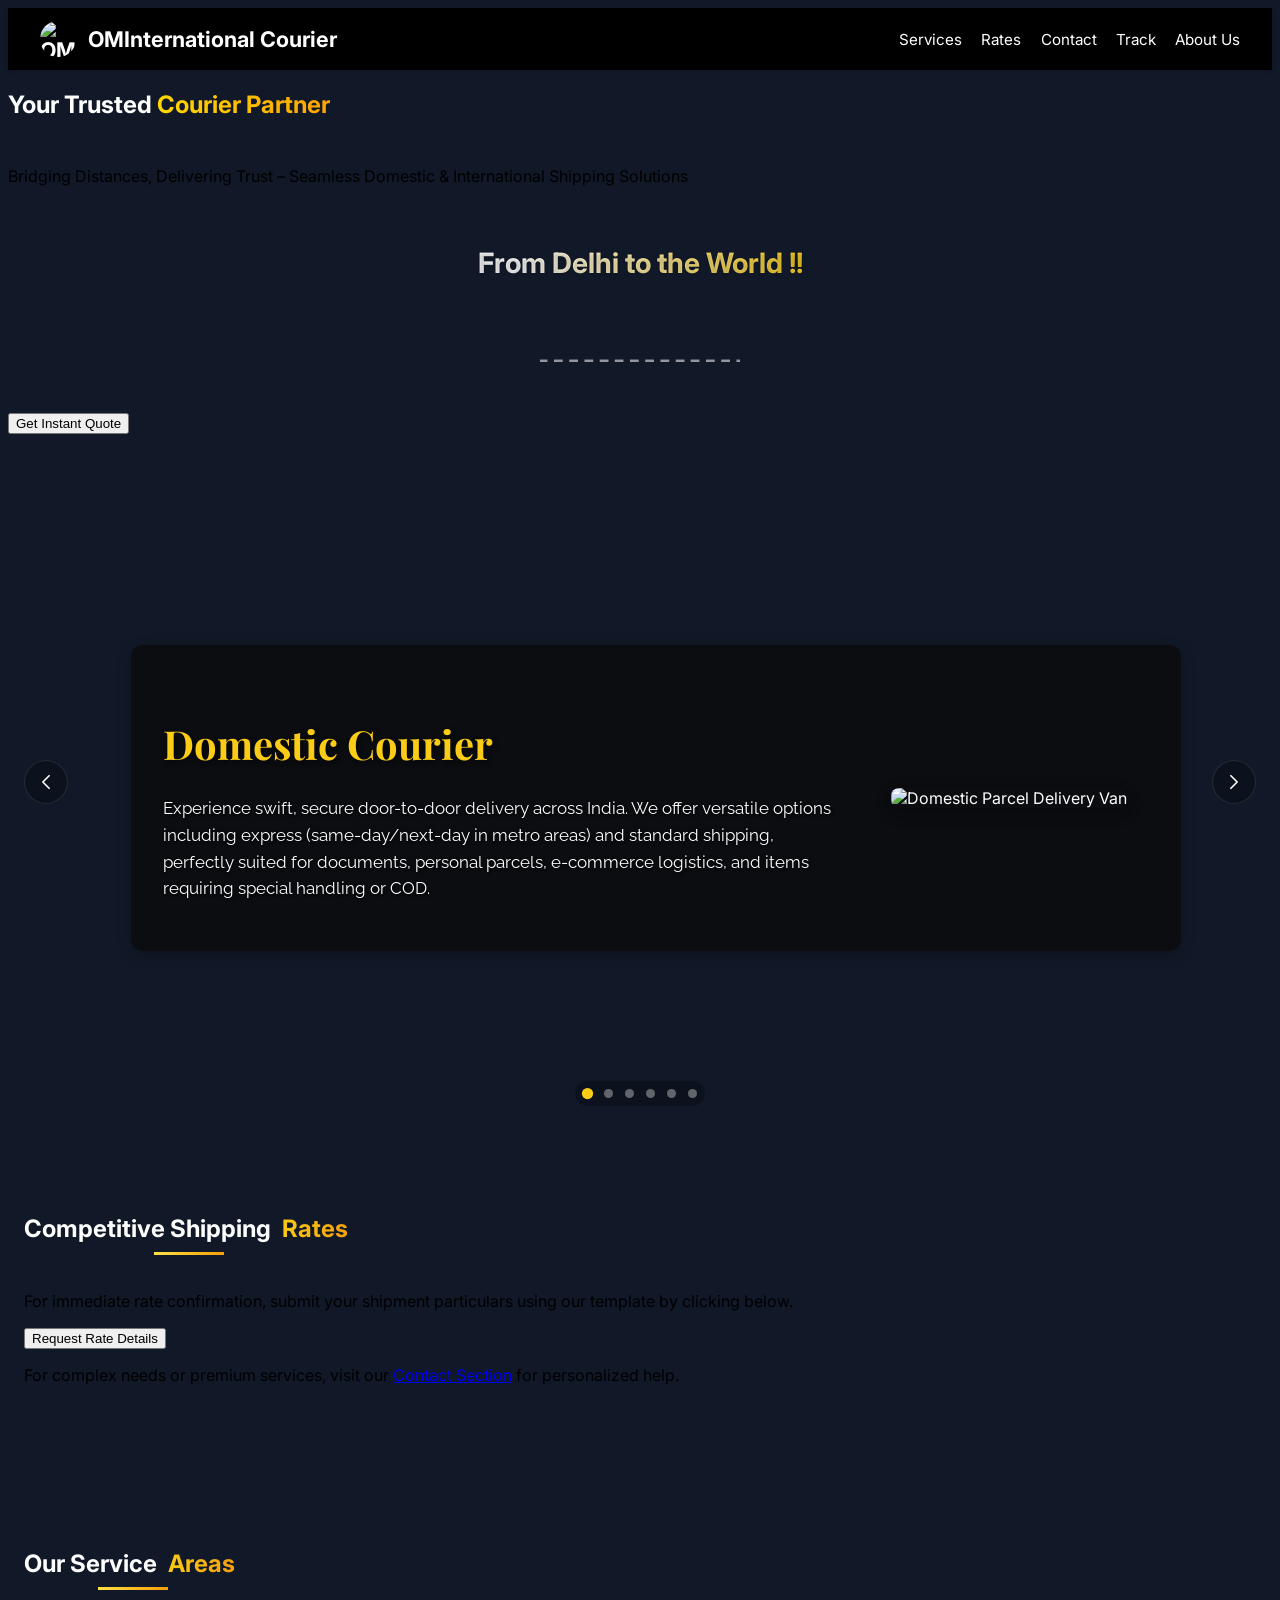
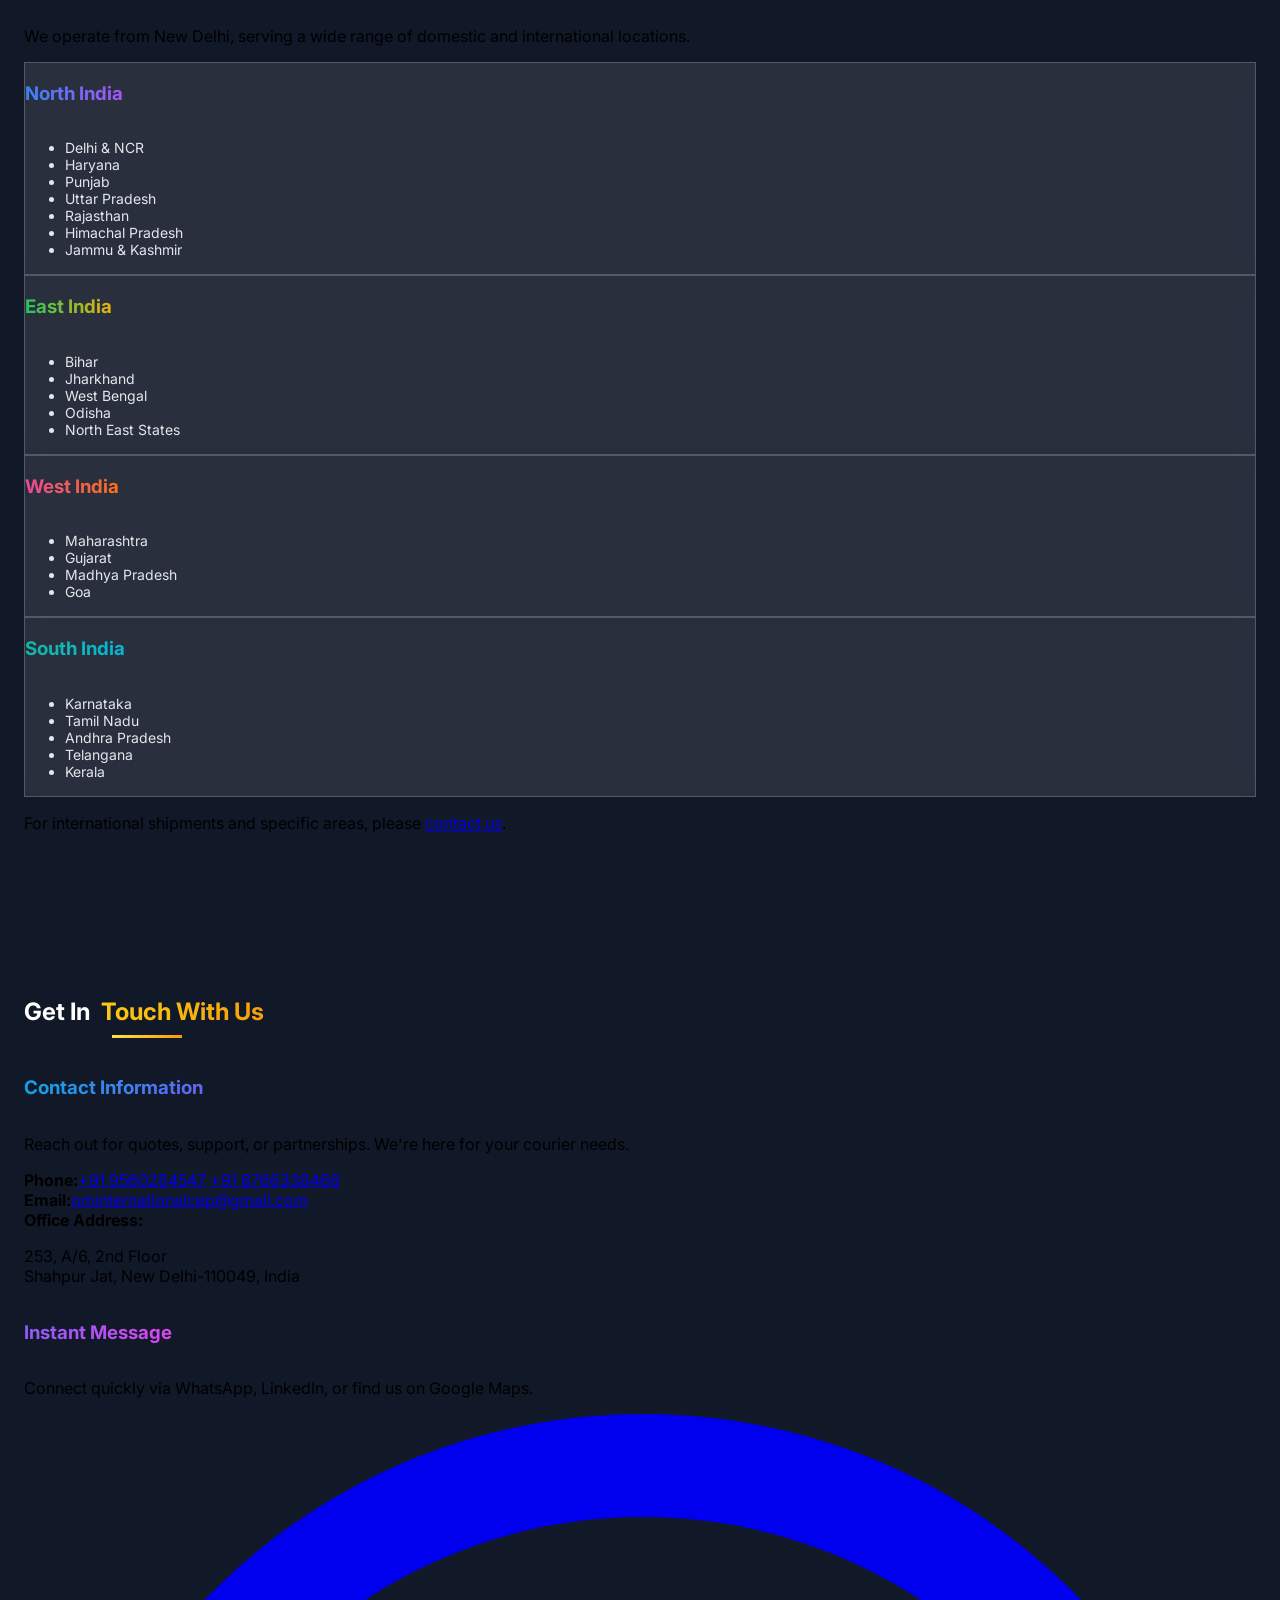
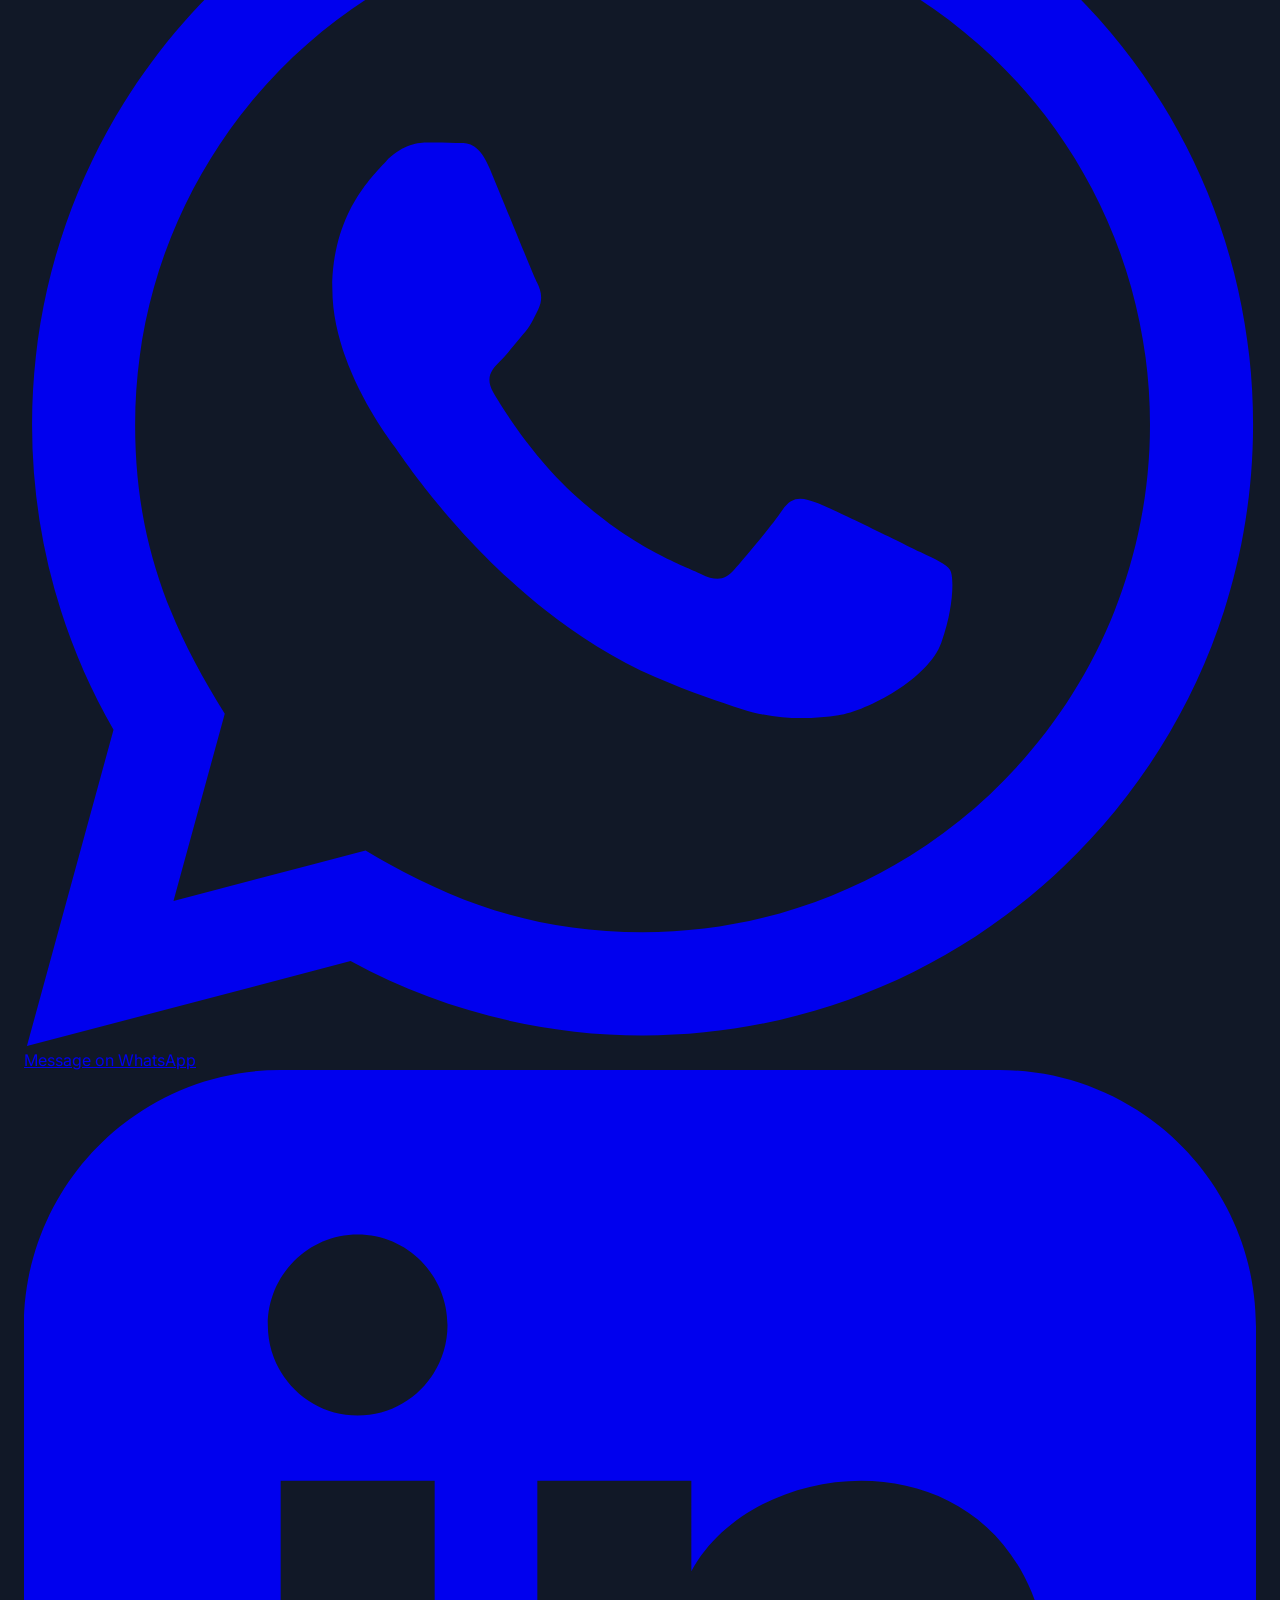
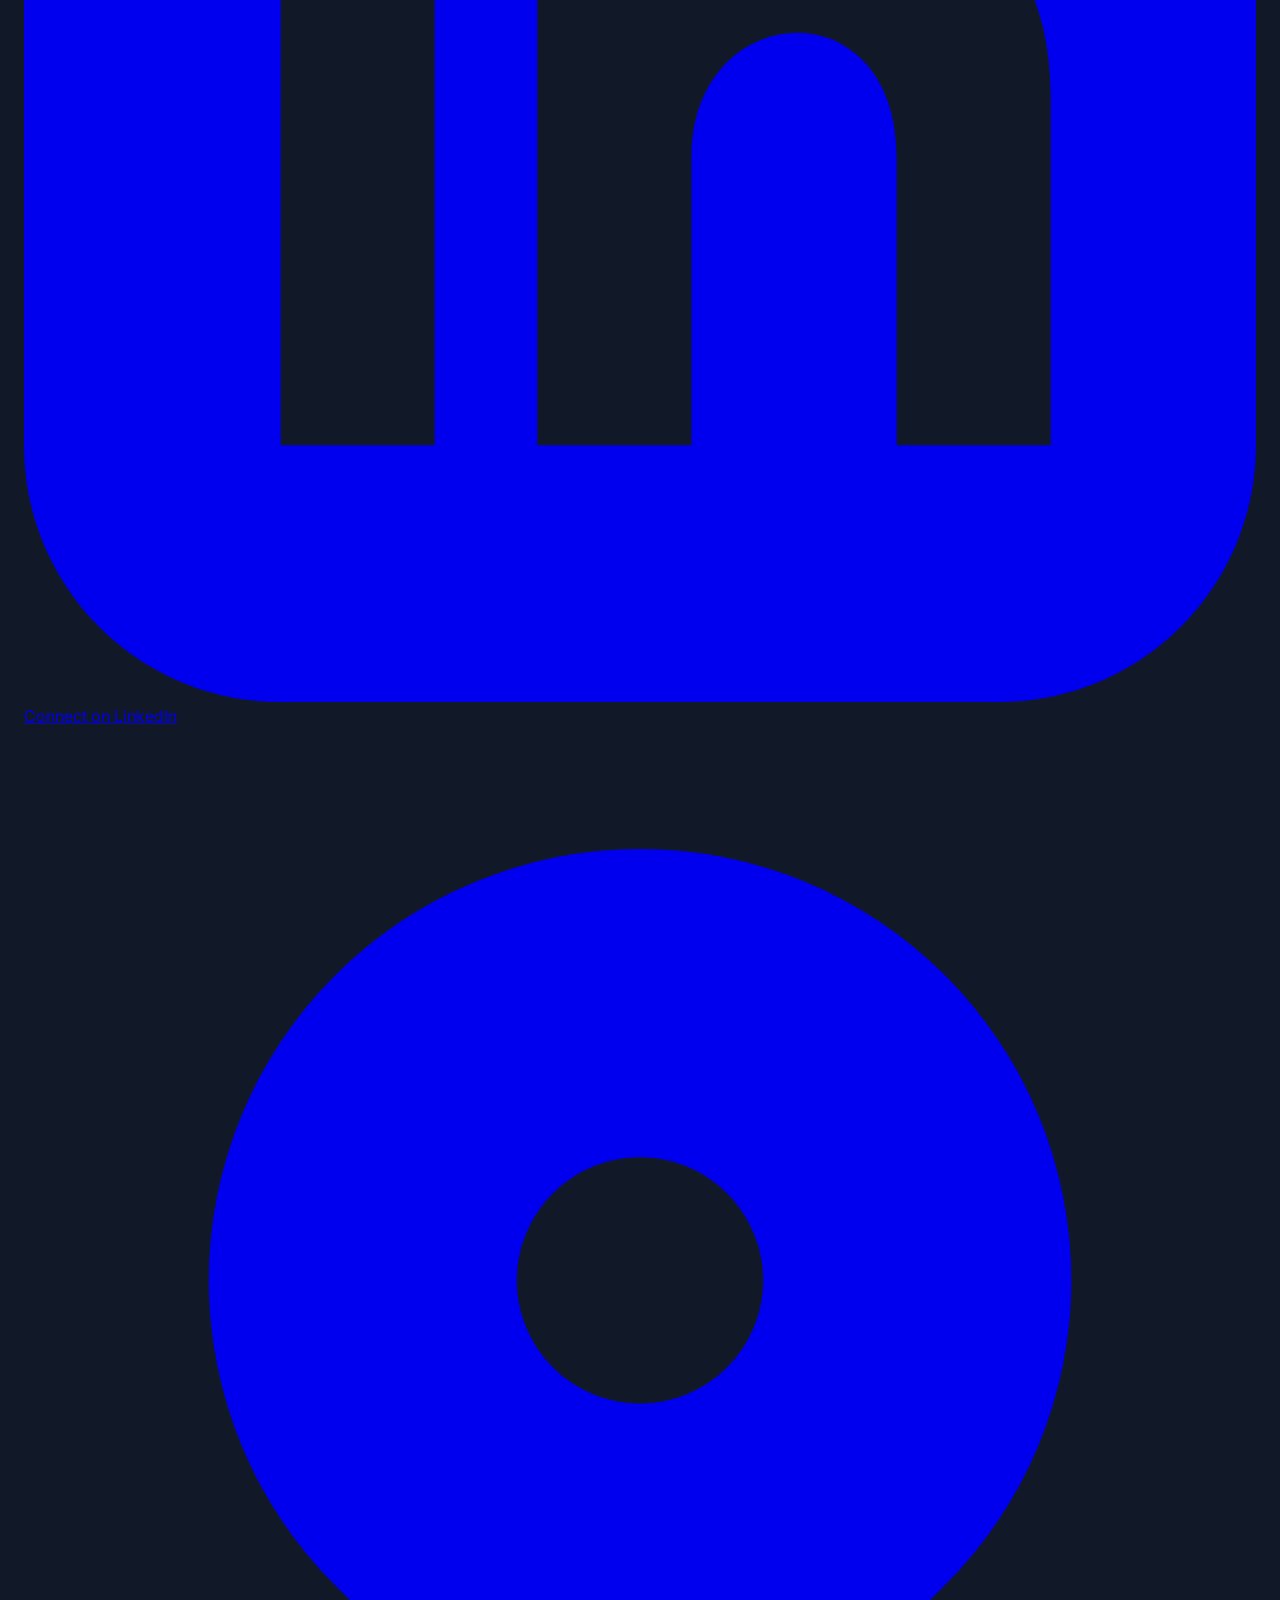
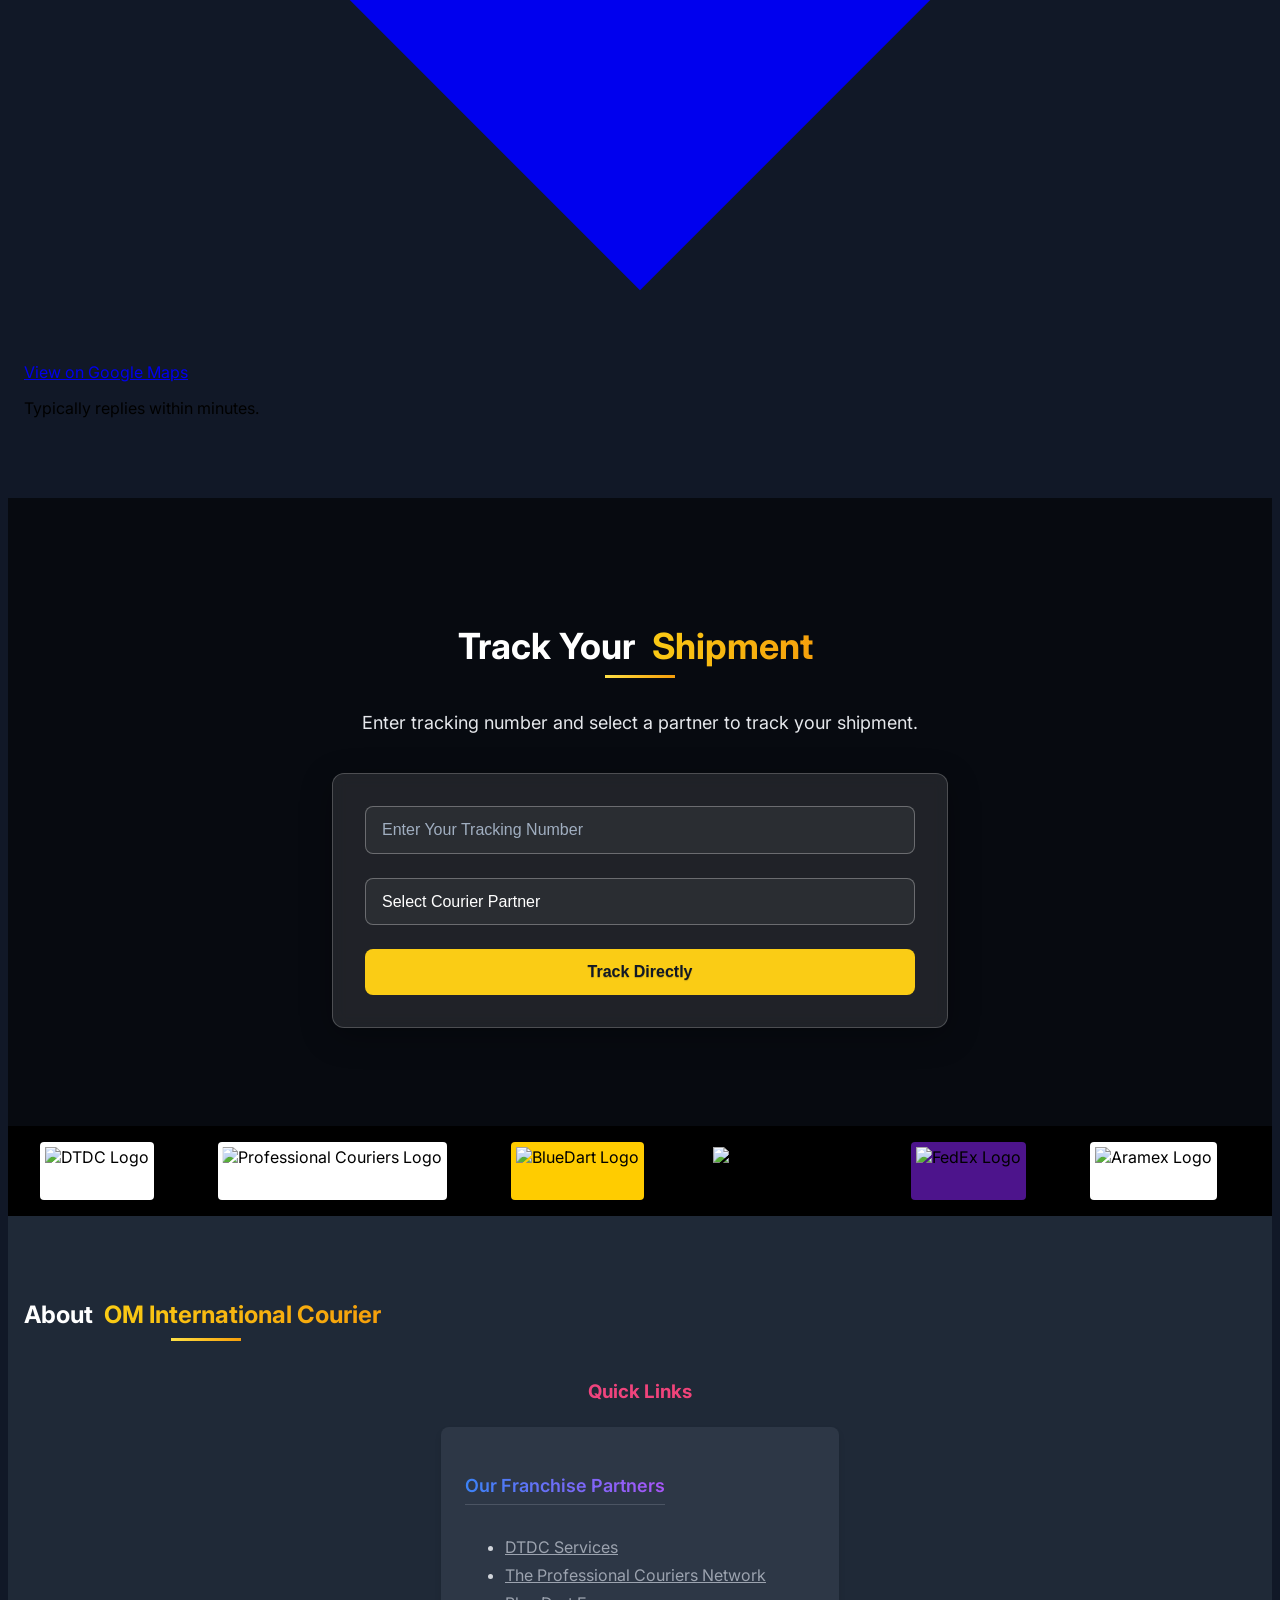
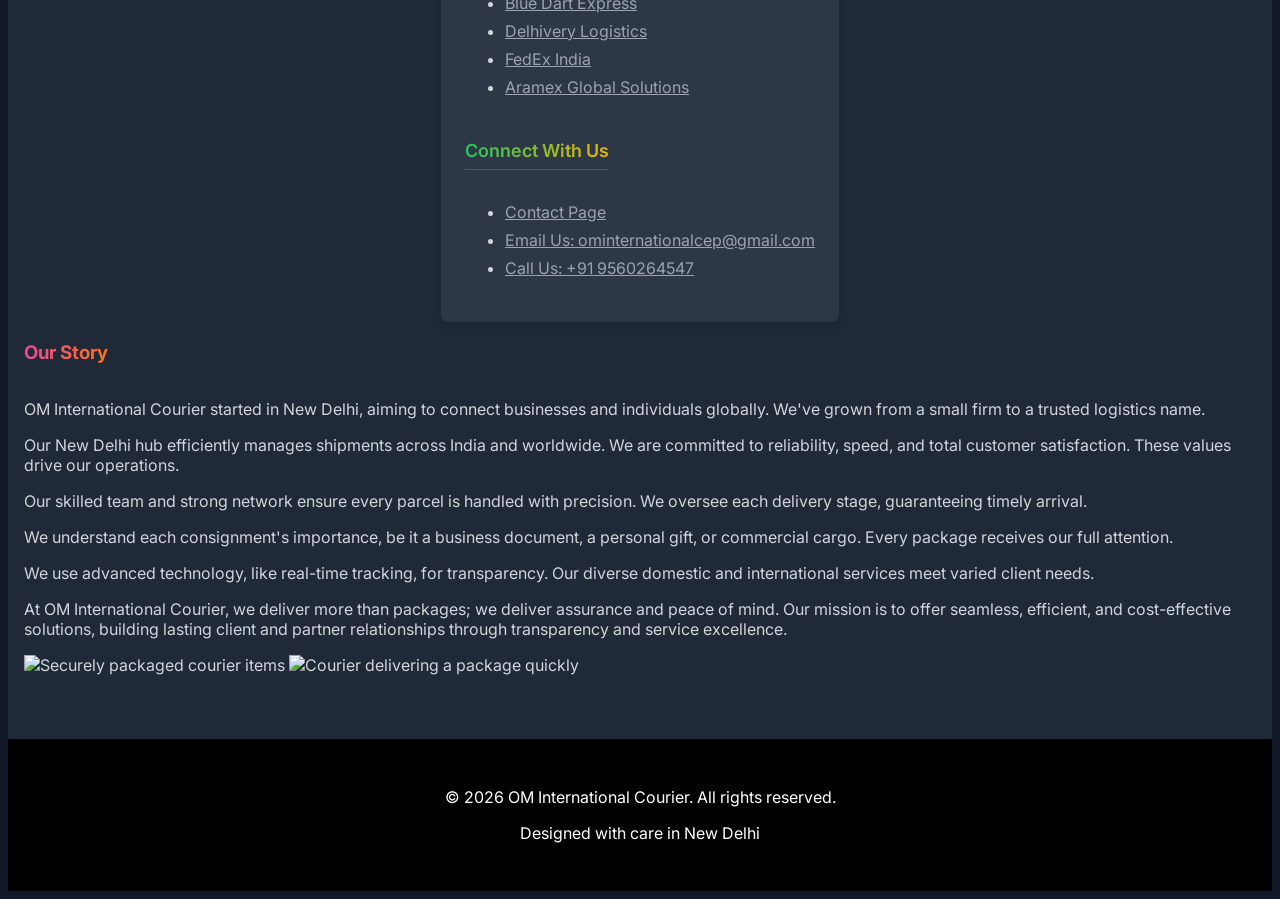
==== index.html @ 2a18c92c "Update index.html" ====
<!DOCTYPE html>
<html lang="en">

<head>
    <link rel="sitemap" type="application/xml" href="/sitemap.xml">
    <meta name="description" content="OM International Courier offers reliable domestic and international shipping services from New Delhi. Track shipments, get quotes, and explore our partner network.">
    <link rel="canonical" href="https://ominternationalcourier.pages.dev/" />
    <meta charset="UTF-8" />
    <meta name="viewport" content="width=device-width, initial-scale=1.0" />
    <title>OM International Courier Services</title>
    <link href="https://fonts.googleapis.com/css2?family=Inter:wght@400;500;600;700;800&display=swap" rel="stylesheet">
    <link href="https://fonts.googleapis.com/css2?family=Playfair+Display:wght@700&family=Raleway:wght@400;500;700&display=swap" rel="stylesheet">
    <script src="https://cdn.tailwindcss.com"></script>
    <script type="application/ld+json">
    {
        "@context": "https://schema.org",
        "@type": "CourierService",
        "name": "OM International Courier",
        "url": "https://ominternationalcourier.pages.dev/",
        "description": "Reliable domestic and international courier services based in New Delhi.",
        "address": {
            "@type": "PostalAddress",
            "streetAddress": "253, A/6, 2nd Floor",
            "addressLocality": "Shahpur Jat",
            "addressRegion": "New Delhi",
            "postalCode": "110049",
            "addressCountry": "IN"
        },
        "telephone": "+919560264547",
        "image": "https://i.pinimg.com/736x/88/0d/09/880d092406f5fa5f08b2074c6787eaf4.jpg"
    }
    </script>
    <style>
        /* Preloader styles */
        .preloader {
            position: fixed;
            top: 0;
            left: 0;
            width: 100%;
            height: 100%;
            background-color: #111827; /* bg-gray-900 */
            z-index: 9999;
            display: flex;
            justify-content: center;
            align-items: center;
            opacity: 1;
            transition: opacity 0.5s ease-out;
        }
        .preloader.fade-out {
            opacity: 0;
            pointer-events: none;
        }
        .spinner {
            border: 4px solid rgba(255, 255, 255, 0.2);
            border-left-color: #FACC15; /* yellow-400 */
            border-radius: 50%;
            width: 40px;
            height: 40px;
            animation: spin 1s linear infinite;
        }
        @keyframes spin {
            to { transform: rotate(360deg); }
        }

        /* Header styling */
        .header {
            background-color: #000; color: #fff;
            padding: 0.8rem 1rem; 
            display: flex; justify-content: space-between; align-items: center;
            box-shadow: 0 2px 4px rgba(0,0,0,0.1);
            top: 0;
            z-index: 50;
        }
        .logo { 
            font-size: 1.35rem; 
            margin-left: 1rem; 
            display: flex; 
            align-items: center;
            font-weight: 700; 
        }
        .logo img {
            height: 2.25rem; 
            width: 2.25rem;  
            margin-right: 0.75rem; 
            border-radius: 50%;
        }
        .nav ul { display: flex; list-style: none; margin: 0; padding: 0; }
        .nav ul li {
             margin-left: 1.2rem; 
        }
        .nav ul li a {
            color: #fff; text-decoration: none; transition: color 0.3s ease;
            font-size: 0.95rem; 
        }
        .nav ul li a:hover { color: #FACC15; }
        .hero { position: relative; z-index: 0; }

        @media (max-width: 768px) {
            .nav { display: none; } 
            .header {
                justify-content: space-between;
                padding: 0.7rem 0.8rem; 
            }
            .logo { 
                font-size: 1.15rem; 
                margin-left: 0.8rem;
            }
            .logo img {
                height: 2rem; 
                width: 2rem;  
                margin-right: 0.5rem;
            }
        }
        @media (min-width: 769px) {
            .nav { display: block !important; margin-right: 1rem; }
        }

        body { font-family: 'Inter', sans-serif; overflow-x: hidden; }

        .section {
            padding: 3rem 1rem;
            position: relative;
            opacity: 0;
            transform: scale(0.95);
            transition: opacity 0.7s cubic-bezier(0.25, 0.46, 0.45, 0.94), transform 0.7s cubic-bezier(0.25, 0.46, 0.45, 0.94);
            background-color: transparent;
        }
        .section.visible {
            opacity: 1;
            transform: scale(1);
        }
        @media (min-width: 768px) {
            .section { padding: 4rem 1rem; }
        }

        .section-heading {
            position: relative;
            display: inline-block;
            padding-bottom: 12px;
            color: #FFF;
        }
        .section-heading::after {
            content: '';
            position: absolute;
            left: 50%;
            bottom: 0;
            transform: translateX(-50%) scaleX(0);
            transform-origin: center;
            width: 70px;
            height: 3px;
            background: linear-gradient(to right, #FDE047, #FBBF24, #F59E0B);
            transition: transform 0.6s cubic-bezier(0.19, 1, 0.22, 1) 0.3s;
        }
        .section.visible .section-heading::after {
            transform: translateX(-50%) scaleX(1);
        }

        .heading-gradient-part {
            background: linear-gradient(to right, #FACC15, #F59E0B);
            -webkit-background-clip: text;
            -webkit-text-fill-color: transparent;
            background-clip: text;
            text-fill-color: transparent;
            padding: 0 0.25em;
        }

        .hero-heading-gradient-part {
            background: linear-gradient(to right, #FFD700, #FFA500);
            -webkit-background-clip: text;
            -webkit-text-fill-color: transparent;
            background-clip: text;
            text-fill-color: transparent;
        }

        /* --- "From Delhi to the World !!" Quote Styling --- */
        .hero-world-quote-container {
            margin: 1.5rem auto; /* Adjusted margin for spacing */
            padding: 0.5rem 1rem;
            background-color: transparent;
            text-align: center;
        }
        .hero-world-quote-text {
            font-size: 1.5em; /* Adjust size as needed */
            font-weight: 700; /* Bold */
            background: linear-gradient(to right, #FFFFFF 40%, #FACC15 65%, #F59E0B 100%);
            -webkit-background-clip: text;
            -webkit-text-fill-color: transparent;
            background-clip: text;
            text-fill-color: transparent;
            text-shadow: 0 1px 3px rgba(0,0,0,0.2); /* Subtle shadow for depth */
        }
         @media (min-width: 768px) {
            .hero-world-quote-text {
                font-size: 1.75em;
            }
        }


        /* --- Hyphen Path Emoji Animation Styling - Updated --- */
        .hyphen-path-animation-container {
            position: relative;
            width: 60%; /* Reduced width further */
            max-width: 200px; /* Reduced max width */
            margin: 1rem auto 2rem auto; /* Adjusted margin, more space at bottom */
            overflow: hidden; 
            height: 40px; /* Increased height for larger emoji */
            display: flex;
            align-items: center;
            justify-content: center;
        }

        .hyphen-path-text {
            font-family: monospace; 
            font-size: 2rem; /* Slightly increased for visibility with larger emoji */
            color: rgba(255, 255, 255, 0.55); 
            letter-spacing: -4px; /* Further adjusted for connection */
            white-space: nowrap; 
            position: relative;
            z-index: 1;
        }

        .new-flying-airplane {
            position: absolute;
            left: -35px; /* Start further off-screen for larger emoji */
            top: 50%; 
            transform: translateY(-50%); 
            font-size: 28px; /* Increased emoji size */
            color: #FFFFFF;
            text-shadow: 0 0 6px rgba(0,0,0,0.35);
            opacity: 0;
            animation: flyOnHyphenPath 5s linear infinite 0.5s;
            z-index: 2; 
        }

        @keyframes flyOnHyphenPath {
            0% { left: -35px; opacity: 0; } 
            10% { opacity: 1; } 
            90% { left: calc(100% + 15px); opacity: 1; } /* Adjusted end point for larger emoji */
            100% { left: calc(100% + 15px); opacity: 0; } 
        }
        /* --- End of Hyphen Path Emoji Animation Styling --- */

        .logo-img { height: 40px; object-fit: contain; padding: 0.3rem; border-radius: 0.25rem; }
         @media (min-width: 768px) { .logo-img { height: 48px; } }
        .dt_dc_logo_bg { background-color: white; }
        .tpc_logo_bg { background-color: white; }
        .bluedart_logo_bg { background-color: #ffcc00; }
        .delhivery_logo_bg { background-color: black; }
        .fedex_logo_bg { background-color: #4D148C; }
        .aramex_logo_bg { background-color: white; }

        .tracking-section {
            text-align: center; position: relative; overflow: hidden;
            min-height: 450px; display: flex; flex-direction: column; justify-content: center; align-items: center;
        }
         @media (min-width: 768px) { .tracking-section { min-height: 500px; } }
        .tracking-section-bg-overlay {
            content: ''; position: absolute; top: 0; left: 0; width: 100%; height: 100%;
            background-color: rgba(0,0,0,0.6); z-index: 1;
        }
        .tracking-content { position: relative; z-index: 2; max-width: 800px; padding: 0 1rem; width: 100%;}

        .tracking-section .tracking-heading {
            font-size: 1.875rem; line-height: 2.25rem; font-weight: 700;
            margin-bottom: 1rem;
        }
        @media (min-width: 768px) { .tracking-section .tracking-heading { font-size: 2.25rem; line-height: 2.5rem; } }
        .tracking-section .tracking-subheading {
            font-size: 1rem; color: #e5e7eb; margin-bottom: 2rem;
            max-width: 600px; margin-left: auto; margin-right: auto;
        }
         @media (min-width: 768px) { .tracking-section .tracking-subheading { font-size: 1.125rem; margin-bottom: 2.5rem;} }
        .tracking-form-container {
            background-color: rgba(255, 255, 255, 0.1); backdrop-filter: blur(8px);
            border-radius: 0.75rem; padding: 1.5rem; width: 100%; max-width: 550px;
            box-shadow: 0 8px 32px rgba(0, 0, 0, 0.3); margin: 0 auto;
            border: 1px solid rgba(255, 255, 255, 0.2);
        }
        @media (min-width: 768px) { .tracking-form-container { padding: 2rem; } }
        .tracking-form { display: flex; flex-direction: column; gap: 1rem; }
         @media (min-width: 768px) { .tracking-form { gap: 1.5rem; } }
        .tracking-form select, .tracking-form input[type="text"] {
            padding: 0.75rem 1rem; border: 1px solid rgba(255, 255, 255, 0.3);
            border-radius: 0.5rem; font-size: 0.875rem; background-color: rgba(255, 255, 255, 0.05);
            color: white; appearance: none; -webkit-appearance: none; outline: none;
            transition: border-color 0.3s ease, background-color 0.3s ease;
        }
        @media (min-width: 768px) { .tracking-form select, .tracking-form input[type="text"] { padding: 0.875rem 1rem; font-size: 1rem; } }
        .tracking-form select::placeholder, .tracking-form input[type="text"]::placeholder { color: #a0aec0; }
        .tracking-form select:focus, .tracking-form input[type="text"]:focus {
            border-color: #FACC15; background-color: rgba(255, 255, 255, 0.1);
        }
        .tracking-form select option { background-color: #333; color: white; }
        .tracking-form button {
            padding: 0.75rem 1.5rem; background-color: #FACC15; color: #111827;
            border: none; border-radius: 0.5rem; font-size: 0.875rem; font-weight: 700;
            cursor: pointer; transition: background-color 0.3s ease, transform 0.2s ease, box-shadow 0.3s ease;
            text-shadow: 0px 1px 1px rgba(0,0,0,0.2);
        }
         @media (min-width: 768px) { .tracking-form button { padding: 0.875rem 1.5rem; font-size: 1rem; } }
        .tracking-form button:hover {
            background-color: #FBBF24;
            transform: translateY(-2px) scale(1.02);
            box-shadow: 0 4px 12px rgba(250, 204, 21, 0.4);
        }

        footer { background-color: #000; color: #fff; padding: 1.5rem 1rem; text-align: center; margin-top: auto; }
         @media (min-width: 768px) { footer { padding: 2rem 1rem; } }

        a { transition: color 0.3s ease; }

        /* --- Partner Logos Section - MODIFIED --- */
        #partner-logos {
            overflow-x: hidden; /* Prevents horizontal scrollbar */
            background-color: #000000; /* Background for the section */
            padding: 1rem 0; /* Add some vertical padding */
        }
        .logos-track-container {
            width: 100%; 
            display: flex; 
            position: relative; 
            z-index: 1;
        }
        .logos-track {
            display: flex; /* Aligns logos in a row */
            align-items: center; /* Vertically centers logos */
            /* Animation: name duration timing-function delay iteration-count direction fill-mode play-state */
            animation: continuous-slide-logos 16s linear infinite; /* Adjusted duration: 4s per set * 4 sets = 16s */
            will-change: transform; /* Optimization for animation performance */
            /* The track will contain 4 sets of logos, so its width will be 400% of one set. */
            /* The animation moves it by 25% of its total width to show one full set. */
        }
        .logos-track img {
            height: 36px; /* Default height for smaller screens */
            flex-shrink: 0; /* Prevents logos from shrinking if space is tight */
            margin: 0 1.5rem; /* Spacing between logos, increased slightly for better visual separation */
            object-fit: contain; /* Ensures logo aspect ratio is maintained */
            max-width: none; /* Allows logos to maintain their intrinsic width if larger than column */
        }
        @media (min-width: 768px) {
            .logos-track img {
                height: 48px; /* Taller logos on medium screens and up */
                margin: 0 2rem; /* More spacing on larger screens */
            }
        }

        @keyframes continuous-slide-logos {
            0% {
                transform: translateX(0%); /* Start position */
            }
            100% {
                /* If there are 4 sets of logos, to make it loop after one set passes,
                   we need to translate by -1/4th of the total width. */
                transform: translateX(-25%); /* End position for a seamless loop with 4 sets */
            }
        }
        /* --- End Partner Logos Section --- */


        /* --- Services Section Enhanced Styling --- */
        #services {
            padding-top: 3rem;
            padding-bottom: 3rem;
            min-height: auto;
            height: auto;
            position: relative;
            overflow: hidden;
        }

        #services::before { 
            content: '';
            position: absolute;
            top: 0;
            left: 0;
            width: 100%;
            height: 100%;
            background-image: var(--section-bg-image-url); 
            background-size: cover;
            background-position: center;
            background-repeat: no-repeat;
            filter: brightness(0.65); 
            z-index: 0;
            opacity: 0;
            transition: opacity 0.6s ease-in-out;
        }

        #services.background-active::before {
            opacity: 1;
        }


        .services-slider-container {
            position: relative;
            width: 100%;
            min-height: 500px;
            display: flex;
            z-index: 1; 
        }

        .service-slide-item {
            position: absolute;
            inset: 0;
            opacity: 0;
            pointer-events: none;
            transition: opacity 0.6s ease-in-out, transform 0.6s ease-in-out;
            display: flex;
            flex-direction: column;
            align-items: center;
            justify-content: center;
            padding: 1rem;
            text-align: center;
            color: #FFFFFF;
            will-change: opacity, transform;
            overflow: hidden;
            width: 100%;
            height: 100%;
        }
        
        .service-slide-item::before {
             content: none; 
        }

        .service-slide-item.active::after {
            content: none; 
        }

        .service-slide-item.active {
            opacity: 1;
            pointer-events: auto;
            z-index: 2; 
            transform: scale(1);
        }
        .service-slide-item:not(.active) {
            transform: scale(0.98);
        }

        .service-slide-content-wrapper { 
            position: relative;
            z-index: 2; 
            max-width: 90%;
            width: 100%;
            display: flex;
            flex-direction: column;
            align-items: center;
            gap: 1rem;
            background-color: rgba(10, 10, 10, 0.75); 
            padding: 1.5rem;
            border-radius: 0.75rem;
            box-shadow: 0 4px 15px rgba(0,0,0,0.2);
        }

        .service-slide-integrated-image-container {
            flex-shrink: 0;
            width: 100%;
            max-width: 180px;
            margin-bottom: 1rem;
        }

        .service-slide-integrated-image {
            width: 100%;
            height: auto;
            max-height: 180px;
            object-fit: contain;
            border-radius: 0.5rem;
            box-shadow: 0 5px 15px rgba(0,0,0,0.3);
        }

        .service-slide-text-block {
            display: flex;
            flex-direction: column;
            align-items: center;
            text-align: center;
        }

        .service-slide-title {
            font-family: 'Playfair Display', serif;
            font-size: 1.6rem;
            font-weight: 700;
            color: #FACC15;
            text-shadow: 2px 2px 5px rgba(0,0,0,0.65);
            margin-bottom: 0.5rem;
        }

        .service-slide-description {
            font-family: 'Raleway', sans-serif;
            font-size: 0.85rem;
            line-height: 1.6;
            text-shadow: 1px 1px 3px rgba(0,0,0,0.75);
            max-width: 100%;
        }

        @media (min-width: 768px) {
            .services-slider-container {
                 min-height: 550px;
            }
            .service-slide-content-wrapper {
                flex-direction: row;
                align-items: center;
                gap: 2rem;
                max-width: 85%;
                padding: 2rem;
            }
            .service-slide-integrated-image-container {
                flex: 0 0 220px;
                max-width: 220px;
                margin-bottom: 0;
            }
            .service-slide-content-wrapper.slide-image-left .service-slide-integrated-image-container { order: 1; }
            .service-slide-content-wrapper.slide-image-left .service-slide-text-block { order: 2; align-items: flex-start; text-align: left; }
            .service-slide-content-wrapper.slide-image-right .service-slide-integrated-image-container { order: 2; }
            .service-slide-content-wrapper.slide-image-right .service-slide-text-block { order: 1; align-items: flex-start; text-align: left; }
            
            .service-slide-integrated-image { max-height: 220px; }
            .service-slide-text-block { flex: 1; align-items: flex-start; text-align: left; }
            .service-slide-title { font-size: 2.25rem; }
            .service-slide-description { font-size: 1rem; }
        }
        @media (min-width: 1024px) {
            .services-slider-container { min-height: 600px; }
             .service-slide-content-wrapper {
                max-width: 80%;
             }
            .service-slide-integrated-image-container { flex: 0 0 280px; max-width: 280px; }
            .service-slide-integrated-image { max-height: 280px; }
            .service-slide-title { font-size: 2.5rem; }
            .service-slide-description { font-size: 1.05rem; }
        }

        .service-dots-container {
            position: absolute;
            bottom: 1.5rem;
            left: 50%;
            transform: translateX(-50%);
            display: flex;
            gap: 0.75rem;
            z-index: 10; 
            padding: 0.5rem;
            background-color: rgba(0,0,0,0.25);
            border-radius: 9999px;
        }
        .service-dot {
            width: 9px;
            height: 9px;
            border-radius: 50%;
            background-color: rgba(255, 255, 255, 0.35);
            cursor: pointer;
            transition: background-color 0.3s ease, transform 0.3s ease;
        }
        .service-dot.active {
            background-color: #FACC15;
            transform: scale(1.25);
        }
        .service-nav-arrow {
            position: absolute;
            top: 50%;
            transform: translateY(-50%);
            z-index: 10; 
            background-color: rgba(0, 0, 0, 0.25);
            color: white;
            border-radius: 50%;
            width: 2.75rem;
            height: 2.75rem;
            display: flex;
            align-items: center;
            justify-content: center;
            cursor: pointer;
            transition: background-color 0.3s ease, transform 0.2s ease;
            border: 1px solid rgba(255,255,255,0.1);
        }
        .service-nav-arrow:hover {
            background-color: rgba(0, 0, 0, 0.45);
            transform: translateY(-50%) scale(1.05);
        }
        .service-nav-arrow svg { width: 1.25rem; height: 1.25rem; }
        #prevService { left: 1rem; }
        #nextService { right: 1rem; }

        @media (max-width: 767px) {
            .service-nav-arrow { display: none; }
            .service-dots-container { bottom: 1rem; }
            .service-slide-title { font-size: 1.5rem; }
            .service-slide-description { font-size: 0.8rem; }
            .service-slide-integrated-image-container { max-width: 140px; }
            .service-slide-integrated-image { max-height: 140px; }
            .services-slider-container { min-height: 480px; }
            .service-slide-content-wrapper { gap: 0.8rem; padding: 1rem; max-width: 95%; }
        }
        /* --- End Services Section Enhanced Styling --- */

        #area { position: relative; overflow: hidden; }
         .section-blur-bg-area {
            position: absolute; top: 0; left: 0; right: 0; bottom: 0;
            background-size: cover; background-position: center;
            filter: blur(3px); -webkit-filter: blur(3px);
            z-index: -1;
            transition: background-image 0.5s ease-in-out;
        }
        .area-card {
            background-color: rgba(255, 255, 255, 0.1); backdrop-filter: blur(8px);
            -webkit-backdrop-filter: blur(10px); border: 1px solid rgba(255, 255, 255, 0.2);
            transition: transform 0.3s ease, box-shadow 0.3s ease;
        }
        .area-card:hover { transform: translateY(-5px) scale(1.02); box-shadow: 0 10px 20px rgba(0,0,0,0.2); }
        .area-card ul li { color: #e5e7eb; font-size: 0.875rem; }
         @media (min-width: 768px) { .area-card ul li { font-size: 0.875rem; } }

        #about-us { background-color: #1f2937; color: #d1d5db; }
        #about-us .lg\:col-span-1 { display: flex; flex-direction: column; align-items: center; }
        #about-us .lg\:col-span-1 > h3 { text-align: center; width: 100%; margin-bottom: 1.5rem; }
        .quick-links-box {
            background-color: rgba(55, 65, 81, 0.6); padding: 1.5rem;
            border-radius: 0.5rem; box-shadow: 0 4px 6px rgba(0,0,0,0.1);
            width: 100%; max-width: 350px;
        }
        .quick-links-box h4 {
            font-size: 1.125rem; font-weight: 600; margin-bottom: 0.75rem;
            padding-bottom: 0.5rem; border-bottom: 1px solid rgba(107, 114, 128, 0.5);
            color: #FACC15;
        }
        #about-us a:not(.map-image-link) { color: #9ca3af; transition: color 0.3s ease; }
        #about-us a:not(.map-image-link):hover { color: #FACC15; }
        .quick-link-item { padding: 0.25rem 0; }

        .input-error-highlight { border-color: #ef4444 !important; }
        #tracking-number-error { color: #fca5a5; font-size: 0.875rem; margin-top: 0.5rem; display: none; }

        .text-gradient { display: inline-block; }
        .text-gradient-1 { background: linear-gradient(to right, #ef4444, #f97316); -webkit-background-clip: text; -webkit-text-fill-color: transparent; background-clip: text; text-fill-color: transparent; }
        .text-gradient-2 { background: linear-gradient(to right, #f59e0b, #eab308); -webkit-background-clip: text; -webkit-text-fill-color: transparent; background-clip: text; text-fill-color: transparent; }
        .text-gradient-3 { background: linear-gradient(to right, #84cc16, #22c55e); -webkit-background-clip: text; -webkit-text-fill-color: transparent; background-clip: text; text-fill-color: transparent; }
        .text-gradient-4 { background: linear-gradient(to right, #10b981, #06b6d4); -webkit-background-clip: text; -webkit-text-fill-color: transparent; background-clip: text; text-fill-color: transparent; }
        .text-gradient-5 { background: linear-gradient(to right, #0ea5e9, #6366f1); -webkit-background-clip: text; -webkit-text-fill-color: transparent; background-clip: text; text-fill-color: transparent; }
        .text-gradient-6 { background: linear-gradient(to right, #8b5cf6, #d946ef); -webkit-background-clip: text; -webkit-text-fill-color: transparent; background-clip: text; text-fill-color: transparent; }
        .text-gradient-7 { background: linear-gradient(to right, #ec4899, #f43f5e); -webkit-background-clip: text; -webkit-text-fill-color: transparent; background-clip: text; text-fill-color: transparent; }
        .text-gradient-blue-purple { background: linear-gradient(to right, #3b82f6, #a855f7); -webkit-background-clip: text; -webkit-text-fill-color: transparent; background-clip: text; text-fill-color: transparent; }
        .text-gradient-green-yellow { background: linear-gradient(to right, #22c55e, #eab308); -webkit-background-clip: text; -webkit-text-fill-color: transparent; background-clip: text; text-fill-color: transparent; }
        .text-gradient-pink-orange { background: linear-gradient(to right, #ec4899, #f97316); -webkit-background-clip: text; -webkit-text-fill-color: transparent; background-clip: text; text-fill-color: transparent; }
        .text-gradient-teal-cyan { background: linear-gradient(to right, #14b8a6, #06b6d4); -webkit-background-clip: text; -webkit-text-fill-color: transparent; background-clip: text; text-fill-color: transparent; }

        html { scroll-behavior: smooth; }
        body { display: flex; flex-direction: column; min-height: 100vh; background-color: #111827; }
        main { flex-grow: 1; }

        .about-us-image-gallery img {
            transition: transform 0.3s ease, box-shadow 0.3s ease;
        }
        .about-us-image-gallery img:hover {
            transform: scale(1.05);
            box-shadow: 0 8px 25px rgba(0,0,0,0.2);
        }
    </style>
</head>

<body class="text-gray-100">
    <div class="preloader">
        <div class="spinner"></div>
    </div>

    <header class="header shadow-md">
        <div class="logo"> <img src="https://i.pinimg.com/736x/88/0d/09/880d092406f5fa5f08b2074c6787eaf4.jpg" alt="OM International Courier Logo"> <span class="text-yellow-400 mr-1">OM</span> International Courier
        </div>
        <nav class="nav">
            <ul>
                <li><a href="#services">Services</a></li>
                <li><a href="#rates">Rates</a></li>
                <li><a href="#contact">Contact</a></li>
                <li><a href="#track-shipment">Track</a></li>
                <li><a href="#about-us">About Us</a></li>
            </ul>
        </nav>
    </header>

    <main>
        <section
            class="hero bg-cover bg-no-repeat bg-center text-center py-10 px-4 md:py-12 rounded-md flex flex-col justify-center items-center relative overflow-hidden min-h-[500px] md:min-h-[600px] animate-on-scroll"
            style="background-image: url('https://img.pikbest.com/backgrounds/20200423/2d-labor-day-delivery-banner_1910020.jpg!sw800')">
            <div class="absolute inset-0 bg-black/60 z-0" style="backdrop-filter: blur(2px); -webkit-backdrop-filter: blur(2px);"></div>
            <div class="relative z-10 max-w-4xl w-full px-4 space-y-3 md:space-y-5 flex flex-col items-center"> <h1 class="text-3xl sm:text-4xl md:text-6xl font-bold mb-3 md:mb-4 section-heading">Your Trusted <span class="hero-heading-gradient-part">Courier Partner</span></h1>
                <p class="text-md sm:text-lg md:text-xl mb-4 md:mb-5 text-gray-100 max-w-2xl mx-auto leading-relaxed font-medium">Bridging Distances, Delivering Trust – Seamless Domestic & International Shipping Solutions</p>

                <div class="hero-world-quote-container">
                    <p class="hero-world-quote-text">From Delhi to the World !!</p>
                </div>

                <div class="hyphen-path-animation-container"> <span class="hyphen-path-text">--------------------</span> <span class="new-flying-airplane">✈</span>
                </div>
                
                <button
                    onclick="window.location.href='mailto:ominternationalcep@gmail.com?subject=Quotation Request&body=Dear OM International Courier Team,%0d%0a%0d%0aI would like to request a quotation for courier services. Please find my company details below:%0d%0a%0d%0aCompany Name:%0d%0aCompany Address:%0d%0aContact Person:%0d%0aPhone Number:%0d%0aEmail Address:%0d%0a%0d%0aLooking forward to hearing from you soon.%0d%0a%0d%0aSincerely,%0d%0a[Your Name]'"
                    class="bg-yellow-400 hover:bg-yellow-500 text-gray-900 font-bold rounded-full shadow-2xl py-3 px-8 md:py-4 md:px-10 transition-all duration-300 text-md md:text-xl transform hover:scale-105 focus:outline-none focus:ring-4 focus:ring-yellow-500/50">
                    Get Instant Quote
                </button>
            </div>
        </section>

        <section id="services" class="section animate-on-scroll">
            <div class="services-slider-container">
                </div>
            <div class="service-dots-container">
                </div>
            <button id="prevService" class="service-nav-arrow">
                <svg xmlns="http://www.w3.org/2000/svg" fill="none" viewBox="0 0 24 24" stroke-width="2" stroke="currentColor">
                    <path stroke-linecap="round" stroke-linejoin="round" d="M15.75 19.5L8.25 12l7.5-7.5" />
                </svg>
            </button>
            <button id="nextService" class="service-nav-arrow">
                <svg xmlns="http://www.w3.org/2000/svg" fill="none" viewBox="0 0 24 24" stroke-width="2" stroke="currentColor">
                    <path stroke-linecap="round" stroke-linejoin="round" d="M8.25 4.5l7.5 7.5-7.5 7.5" />
                </svg>
            </button>
        </section>

        <section id="rates" class="section relative py-12 md:py-16 px-4 text-center overflow-hidden animate-on-scroll">
            <div class="absolute inset-0 bg-[url('https://previews.123rf.com/images/gmast3r/gmast3r1604/gmast3r160400443/55343577-truck-lorry-car-on-road-cargo-shipping-delivery-banner-flat-vector-illustration.jpg')] bg-cover bg-center z-0"></div>
            <div class="absolute inset-0 bg-gray-900/60 backdrop-blur-sm z-0"></div>
            <div class="relative z-10 max-w-4xl mx-auto">
                <h2 class="section-heading text-2xl md:text-4xl font-bold mb-6">Competitive Shipping <span class="heading-gradient-part">Rates</span></h2>
                <div class="space-y-6 px-4">
                    <p class="text-md md:text-xl text-gray-100 leading-relaxed max-w-3xl mx-auto">For immediate rate confirmation, submit your shipment particulars using our template by clicking below.</p>
                    <div class="bg-white/10 p-6 md:p-8 rounded-2xl backdrop-blur-lg border border-white/10">
                        <button onclick="window.location.href='mailto:ominternationalcep@gmail.com?subject=Courier Rate Request - Shipment Particulars&body=Dear OM International Courier Team,%0d%0a%0d%0aI would like to request the current rate for my shipment based on the following particulars:%0d%0a%0d%0a[ Pickup Details ]%0d%0aCompany Name: %0d%0aContact Person: %0d%0aAddress: %0d%0aCity: %0d%0aCountry: %0d%0a%0d%0a[ Delivery Details ]%0d%0aRecipient Name: %0d%0aAddress: %0d%0aCity: %0d%0aCountry: %0d%0a%0d%0a[ Shipment Particulars ]%0d%0aType: (Document/Parcel)%0d%0aWeight: %0d%0aDimensions: %0d%0aContents: %0d%0aDeclared Value: %0d%0aSpecial Instructions: %0d%0a%0d%0aPlease confirm your rate and service availability for this specific shipment.%0d%0a%0d%0aContact Information:%0d%0aName: %0d%0aEmail: %0d%0aPhone: %0d%0a%0d%0aBest regards,%0d%0a[Your Full Name]'"
                            class="bg-gradient-to-r from-yellow-400 to-yellow-500 text-gray-900 font-bold py-3 px-6 md:px-8 rounded-full hover:from-yellow-300 hover:to-yellow-400 transition-all duration-300 shadow-lg hover:shadow-xl transform hover:scale-105 text-md md:text-xl">
                            Request Rate Details
                        </button>
                    </div>
                    <p class="text-gray-300 mt-6 text-sm md:text-lg max-w-3xl mx-auto">
                        For complex needs or premium services, visit our
                        <a href="#contact" class="text-yellow-400 hover:text-yellow-300 underline">Contact Section</a>
                        for personalized help.
                    </p>
                </div>
            </div>
        </section>

        <section id="area" class="section animate-on-scroll bg-gray-800">
             <div class="section-blur-bg-area" style="background-image: url('https://img.freepik.com/free-vector/worldwide-global-map-outline-black-background_1017-46153.jpg?semt=ais_hybrid&w=740');"></div>
            <div class="relative z-10 text-center">
                <h2 class="section-heading text-2xl md:text-4xl font-bold mb-8 md:mb-12">Our Service <span class="heading-gradient-part">Areas</span></h2>
                <p class="text-md md:text-lg text-gray-200 mb-8 md:mb-10 max-w-3xl mx-auto text-center">We operate from New Delhi, serving a wide range of domestic and international locations.</p>
                <div class="grid grid-cols-1 sm:grid-cols-2 lg:grid-cols-4 gap-6 md:gap-8 max-w-7xl mx-auto">
                    <div class="area-card rounded-xl shadow-xl p-4 md:p-6 text-center"><h3 class="font-semibold text-lg md:text-xl mb-3 text-gradient text-gradient-blue-purple">North India</h3><ul class="list-disc list-inside text-sm space-y-1 text-left mx-auto max-w-xs"><li>Delhi & NCR</li><li>Haryana</li><li>Punjab</li><li>Uttar Pradesh</li><li>Rajasthan</li><li>Himachal Pradesh</li><li>Jammu & Kashmir</li></ul></div>
                    <div class="area-card rounded-xl shadow-xl p-4 md:p-6 text-center"><h3 class="font-semibold text-lg md:text-xl mb-3 text-gradient text-gradient-green-yellow">East India</h3><ul class="list-disc list-inside text-sm space-y-1 text-left mx-auto max-w-xs"><li>Bihar</li><li>Jharkhand</li><li>West Bengal</li><li>Odisha</li><li>North East States</li></ul></div>
                    <div class="area-card rounded-xl shadow-xl p-4 md:p-6 text-center"><h3 class="font-semibold text-lg md:text-xl mb-3 text-gradient text-gradient-pink-orange">West India</h3><ul class="list-disc list-inside text-sm space-y-1 text-left mx-auto max-w-xs"><li>Maharashtra</li><li>Gujarat</li><li>Madhya Pradesh</li><li>Goa</li></ul></div>
                    <div class="area-card rounded-xl shadow-xl p-4 md:p-6 text-center"><h3 class="font-semibold text-lg md:text-xl mb-3 text-gradient text-gradient-teal-cyan">South India</h3><ul class="list-disc list-inside text-sm space-y-1 text-left mx-auto max-w-xs"><li>Karnataka</li><li>Tamil Nadu</li><li>Andhra Pradesh</li><li>Telangana</li><li>Kerala</li></ul></div>
                </div>
                <p class="mt-8 md:mt-12 text-gray-300 text-md md:text-lg text-center">For international shipments and specific areas, please <a href="#contact" class="text-yellow-400 hover:text-yellow-300 font-semibold underline">contact us</a>.</p>
            </div>
        </section>

        <section id="contact" class="section relative py-12 md:py-16 px-4 text-center overflow-hidden animate-on-scroll">
            <div class="absolute inset-0 bg-[url('https://t4.ftcdn.net/jpg/05/86/20/87/360_F_586208777_ff5IARSx9mR3y3hmfMYDTrQyQE4cA5nY.jpg')] bg-cover bg-center z-0"></div>
            <div class="absolute inset-0 bg-gray-900/70 backdrop-blur-sm z-0"></div>
            <div class="relative z-10 max-w-5xl mx-auto">
                <h2 class="section-heading text-2xl md:text-4xl font-bold mb-8 md:mb-12">Get In <span class="heading-gradient-part">Touch With Us</span></h2>
                <div class="grid md:grid-cols-2 gap-6 md:gap-8 lg:gap-12 items-stretch">
                    <div class="bg-white/10 p-6 md:p-8 rounded-2xl backdrop-blur-lg border border-white/20 shadow-xl flex flex-col">
                        <h3 class="text-lg md:text-2xl font-semibold mb-4 md:mb-6 text-left text-gradient text-gradient-5">Contact Information</h3>
                        <p class="text-sm md:text-lg text-gray-200 mb-4 md:mb-6 text-left flex-grow">Reach out for quotes, support, or partnerships. We're here for your courier needs.</p>
                        <div class="space-y-4 md:space-y-5 text-gray-200 text-left">
                            <div class="contact-method"><strong class="block text-yellow-400 mb-1 text-xs md:text-sm uppercase tracking-wider">Phone:</strong><a href="tel:+919560264547" class="hover:text-yellow-300 transition-colors text-sm md:text-lg block">+91 9560264547</a> <a href="tel:+918766338468" class="hover:text-yellow-300 transition-colors text-sm md:text-lg block">+91 8766338468</a></div>
                            <div class="contact-method"><strong class="block text-yellow-400 mb-1 text-xs md:text-sm uppercase tracking-wider">Email:</strong><a href="mailto:ominternationalcep@gmail.com" class="hover:text-yellow-300 transition-colors break-all text-sm md:text-lg block">ominternationalcep@gmail.com</a></div>
                            <div class="contact-method mt-3 md:mt-5"><strong class="block text-yellow-400 mb-1 md:mb-2 text-xs md:text-sm uppercase tracking-wider">Office Address:</strong><p class="text-gray-200 leading-relaxed text-sm md:text-lg">253, A/6, 2nd Floor<br>Shahpur Jat, New Delhi-110049, India</p></div>
                        </div>
                    </div>
                    <div class="bg-white/10 p-6 md:p-8 rounded-2xl backdrop-blur-lg border border-white/20 shadow-xl flex flex-col">
                        <h3 class="text-lg md:text-2xl font-semibold mb-4 md:mb-6 text-left text-gradient text-gradient-6">Instant Message</h3>
                        <p class="text-sm md:text-lg text-gray-200 mb-4 md:mb-6 text-left flex-grow">Connect quickly via WhatsApp, LinkedIn, or find us on Google Maps.</p>
                        <div class="mt-auto space-y-3 md:space-y-4">
                            <a href="https://wa.me/919560264547?text=Hello%20OM%20International%20Courier,%20I%20have%20a%20query." target="_blank" rel="noopener noreferrer" class="flex items-center justify-center space-x-2 md:space-x-3 bg-green-500 hover:bg-green-600 text-white font-semibold py-2.5 px-4 md:py-3 md:px-5 rounded-lg transition-colors duration-300 w-full text-xs md:text-base">
                                <svg xmlns="http://www.w3.org/2000/svg" class="h-5 w-5 md:h-6 md:w-6" viewBox="0 0 24 24" fill="currentColor"><path d="M.057 24l1.687-6.163c-1.041-1.804-1.588-3.849-1.587-5.946.003-6.556 5.338-11.891 11.893-11.891 3.181.001 6.167 1.24 8.413 3.488 2.245 2.248 3.481 5.236 3.48 8.414-.003 6.557-5.338 11.892-11.893 11.892-1.99-.001-3.951-.5-5.688-1.448l-6.305 1.654zm6.597-3.807c1.676.995 3.276 1.591 5.392 1.592 5.448 0 9.886-4.434 9.889-9.885.002-5.462-4.415-9.89-9.881-9.892-5.452 0-9.887 4.434-9.889 9.884-.001 2.225.651 3.891 1.746 5.634l-.999 3.648 3.742-.981zm11.387-5.464c-.074-.124-.272-.198-.57-.347-.297-.149-1.758-.868-2.031-.967-.272-.099-.47-.149-.669.149-.198.297-.768.967-.941 1.165-.173.198-.347.223-.644.074-.297-.149-1.255-.462-2.39-1.475-.883-.788-1.48-1.761-1.653-2.059-.173-.297-.018-.458.13-.606.134-.133.297-.347.446-.521.151-.172.2-.296.3-.495.099-.198.05-.372-.025-.521-.075-.148-.669-1.611-.916-2.206-.242-.579-.487-.5-.669-.51-.173-.008-.371-.01-.57-.01s-.521.074-.792.372c-.272.297-1.04 1.016-1.04 2.479 0 1.462 1.065 2.875 1.213 3.074.149.198 2.096 3.2 5.077 4.487.709.306 1.262.489 1.694.626.712.226 1.36.194 1.872.118.571-.085 1.758-.719 2.006-1.413.248-.695.248-1.289.173-1.413z"/></svg>
                                <span>Message on WhatsApp</span>
                            </a>
                            <a href="https://www.linkedin.com/company/ominternationalcourier" target="_blank" rel="noopener noreferrer" class="flex items-center justify-center space-x-2 md:space-x-3 bg-blue-600 hover:bg-blue-700 text-white font-semibold py-2.5 px-4 md:py-3 md:px-5 rounded-lg transition-colors duration-300 w-full text-xs md:text-base">
                                <svg xmlns="http://www.w3.org/2000/svg" class="h-5 w-5 md:h-6 md:w-6" viewBox="0 0 24 24" fill="currentColor"><path d="M19 0h-14c-2.761 0-5 2.239-5 5v14c0 2.761 2.239 5 5 5h14c2.762 0 5-2.239 5-5v-14c0-2.761-2.238-5-5-5zm-11 19h-3v-11h3v11zm-1.5-12.268c-.966 0-1.75-.79-1.75-1.764s.784-1.764 1.75-1.764 1.75.79 1.75 1.764-.783 1.764-1.75 1.764zm13.5 12.268h-3v-5.604c0-3.368-4-3.113-4 0v5.604h-3v-11h3v1.765c1.396-2.586 7-2.777 7 2.476v6.759z"/></svg>
                                <span>Connect on LinkedIn</span>
                            </a>
                            <a href="https://www.google.com/maps/search/?api=1&query=OM%20International%20Courier%20253%2C%20A%2F6%2C%202nd%20Floor%20Shahpur%20Jat%20New%20Delhi%20110049" target="_blank" rel="noopener noreferrer" class="flex items-center justify-center space-x-2 md:space-x-3 bg-red-500 hover:bg-red-600 text-white font-semibold py-2.5 px-4 md:py-3 md:px-5 rounded-lg transition-colors duration-300 w-full text-xs md:text-base">
                                <svg xmlns="http://www.w3.org/2000/svg" class="h-5 w-5 md:h-6 md:w-6" viewBox="0 0 20 20" fill="currentColor">
                                    <path fill-rule="evenodd" d="M5.05 4.05a7 7 0 119.9 9.9L10 18.9l-4.95-4.95a7 7 0 010-9.9zM10 11a2 2 0 100-4 2 2 0 000 4z" clip-rule="evenodd" />
                                </svg>
                                <span>View on Google Maps</span>
                            </a>
                        </div>
                        <p class="text-xs md:text-sm text-gray-400 mt-3 md:mt-4 text-center">Typically replies within minutes.</p>
                    </div>
                </div>
            </div>
        </section>

        <section id="track-shipment" class="tracking-section section animate-on-scroll" style="background-image: url('https://venuxpress.com/assets/images/domestic-courier.jpg'); background-size: cover; background-position: center;">
            <div class="tracking-section-bg-overlay"></div>
            <div class="tracking-content text-center">
                 <h2 class="section-heading tracking-heading">Track Your <span class="heading-gradient-part">Shipment</span></h2>
                <p class="tracking-subheading">Enter tracking number and select a partner to track your shipment.</p>
                <div class="tracking-form-container">
                    <div class="tracking-form">
                        <input type="text" id="tracking-number-input" placeholder="Enter Your Tracking Number" class="text-center">
                        <select id="courier-partner" class="text-center">
                            <option value="">Select Courier Partner</option>
                            <option value="dtdc">DTDC</option>
                            <option value="tpc">Professional Couriers</option>
                            <option value="bluedart">Blue Dart</option>
                            <option value="delhivery">Delhivery</option>
                            <option value="fedex">FedEx</option>
                            <option value="aramex">Aramex</option>
                        </select>
                        <button onclick="trackShipment()">Track Directly</button>
                        <p id="tracking-number-error" class="text-xs">Please enter a tracking number and select a courier.</p>
                    </div>
                </div>
            </div>
        </section>

        <section id="partner-logos" class="section animate-on-scroll py-8 md:py-12">
            <div class="logos-track-container">
                <div class="logos-track">
                    <img class="logo-img dt_dc_logo_bg" src="https://www.dtdc.in/img/logos/logo.png" alt="DTDC Logo" onerror="this.src='https://placehold.co/100x48/FFFFFF/000000?text=DTDC'; this.onerror=null;">
                    <img class="logo-img tpc_logo_bg" src="https://www.tpcindia.com/images/logo.png" alt="Professional Couriers Logo" onerror="this.src='https://placehold.co/100x48/FFFFFF/000000?text=TPC'; this.onerror=null;">
                    <img class="logo-img bluedart_logo_bg" src="https://www.bluedart.com/image/layout_set_logo?img_id=1414225&t=1743950364083" alt="BlueDart Logo" onerror="this.src='https://placehold.co/100x48/FFCC00/000000?text=BlueDart'; this.onerror=null;">
                    <img class="logo-img delhivery_logo_bg" src="https://www.delhivery.com/_nuxt/img/Delhivery_logo.dcef706.png" alt="Delhivery Logo" onerror="this.src='https://placehold.co/100x48/000000/FFFFFF?text=Delhivery'; this.onerror=null;">
                    <img class="logo-img fedex_logo_bg" src="https://www.fedex.com/content/dam/fedex-com/logos/logo.png" alt="FedEx Logo" onerror="this.src='https://placehold.co/100x48/4D148C/FFFFFF?text=FedEx'; this.onerror=null;">
                    <img class="logo-img aramex_logo_bg" src="https://www.aramex.com/Sitefinity/WebsiteTemplates/aramex/App_Themes/aramex/Images/Aramex%20logo%20English.webp" alt="Aramex Logo" onerror="this.src='https://placehold.co/100x48/FFFFFF/000000?text=Aramex'; this.onerror=null;">
                    
                    <img class="logo-img dt_dc_logo_bg" src="https://www.dtdc.in/img/logos/logo.png" alt="DTDC Logo" onerror="this.src='https://placehold.co/100x48/FFFFFF/000000?text=DTDC'; this.onerror=null;">
                    <img class="logo-img tpc_logo_bg" src="https://www.tpcindia.com/images/logo.png" alt="Professional Couriers Logo" onerror="this.src='https://placehold.co/100x48/FFFFFF/000000?text=TPC'; this.onerror=null;">
                    <img class="logo-img bluedart_logo_bg" src="https://www.bluedart.com/image/layout_set_logo?img_id=1414225&t=1743950364083" alt="BlueDart Logo" onerror="this.src='https://placehold.co/100x48/FFCC00/000000?text=BlueDart'; this.onerror=null;">
                    <img class="logo-img delhivery_logo_bg" src="https://www.delhivery.com/_nuxt/img/Delhivery_logo.dcef706.png" alt="Delhivery Logo" onerror="this.src='https://placehold.co/100x48/000000/FFFFFF?text=Delhivery'; this.onerror=null;">
                    <img class="logo-img fedex_logo_bg" src="https://www.fedex.com/content/dam/fedex-com/logos/logo.png" alt="FedEx Logo" onerror="this.src='https://placehold.co/100x48/4D148C/FFFFFF?text=FedEx'; this.onerror=null;">
                    <img class="logo-img aramex_logo_bg" src="https://www.aramex.com/Sitefinity/WebsiteTemplates/aramex/App_Themes/aramex/Images/Aramex%20logo%20English.webp" alt="Aramex Logo" onerror="this.src='https://placehold.co/100x48/FFFFFF/000000?text=Aramex'; this.onerror=null;">

                    <img class="logo-img dt_dc_logo_bg" src="https://www.dtdc.in/img/logos/logo.png" alt="DTDC Logo" onerror="this.src='https://placehold.co/100x48/FFFFFF/000000?text=DTDC'; this.onerror=null;">
                    <img class="logo-img tpc_logo_bg" src="https://www.tpcindia.com/images/logo.png" alt="Professional Couriers Logo" onerror="this.src='https://placehold.co/100x48/FFFFFF/000000?text=TPC'; this.onerror=null;">
                    <img class="logo-img bluedart_logo_bg" src="https://www.bluedart.com/image/layout_set_logo?img_id=1414225&t=1743950364083" alt="BlueDart Logo" onerror="this.src='https://placehold.co/100x48/FFCC00/000000?text=BlueDart'; this.onerror=null;">
                    <img class="logo-img delhivery_logo_bg" src="https://www.delhivery.com/_nuxt/img/Delhivery_logo.dcef706.png" alt="Delhivery Logo" onerror="this.src='https://placehold.co/100x48/000000/FFFFFF?text=Delhivery'; this.onerror=null;">
                    <img class="logo-img fedex_logo_bg" src="https://www.fedex.com/content/dam/fedex-com/logos/logo.png" alt="FedEx Logo" onerror="this.src='https://placehold.co/100x48/4D148C/FFFFFF?text=FedEx'; this.onerror=null;">
                    <img class="logo-img aramex_logo_bg" src="https://www.aramex.com/Sitefinity/WebsiteTemplates/aramex/App_Themes/aramex/Images/Aramex%20logo%20English.webp" alt="Aramex Logo" onerror="this.src='https://placehold.co/100x48/FFFFFF/000000?text=Aramex'; this.onerror=null;">

                    <img class="logo-img dt_dc_logo_bg" src="https://www.dtdc.in/img/logos/logo.png" alt="DTDC Logo" onerror="this.src='https://placehold.co/100x48/FFFFFF/000000?text=DTDC'; this.onerror=null;">
                    <img class="logo-img tpc_logo_bg" src="https://www.tpcindia.com/images/logo.png" alt="Professional Couriers Logo" onerror="this.src='https://placehold.co/100x48/FFFFFF/000000?text=TPC'; this.onerror=null;">
                    <img class="logo-img bluedart_logo_bg" src="https://www.bluedart.com/image/layout_set_logo?img_id=1414225&t=1743950364083" alt="BlueDart Logo" onerror="this.src='https://placehold.co/100x48/FFCC00/000000?text=BlueDart'; this.onerror=null;">
                    <img class="logo-img delhivery_logo_bg" src="https://www.delhivery.com/_nuxt/img/Delhivery_logo.dcef706.png" alt="Delhivery Logo" onerror="this.src='https://placehold.co/100x48/000000/FFFFFF?text=Delhivery'; this.onerror=null;">
                    <img class="logo-img fedex_logo_bg" src="https://www.fedex.com/content/dam/fedex-com/logos/logo.png" alt="FedEx Logo" onerror="this.src='https://placehold.co/100x48/4D148C/FFFFFF?text=FedEx'; this.onerror=null;">
                    <img class="logo-img aramex_logo_bg" src="https://www.aramex.com/Sitefinity/WebsiteTemplates/aramex/App_Themes/aramex/Images/Aramex%20logo%20English.webp" alt="Aramex Logo" onerror="this.src='https://placehold.co/100x48/FFFFFF/000000?text=Aramex'; this.onerror=null;">
                </div>
            </div>
        </section>
        <section id="about-us" class="section animate-on-scroll bg-black">
            <div class="container mx-auto px-4">
                <div class="text-center mb-8 md:mb-12">
                    <h2 class="section-heading text-2xl md:text-3xl font-bold">About <span class="heading-gradient-part">OM International Courier</span></h2>
                </div>
                <div class="grid md:grid-cols-1 lg:grid-cols-3 gap-8 lg:gap-12 items-start">
                    <div class="lg:col-span-1 flex flex-col items-center"> <h3 class="text-xl md:text-2xl font-semibold mb-6 text-gradient text-gradient-7 text-center">Quick Links</h3>
                        <div class="quick-links-box w-full max-w-md"> <h4 class="text-gradient text-gradient-blue-purple">Our Franchise Partners</h4>
                            <ul class="space-y-1 md:space-y-2 mb-6 text-sm md:text-base">
                                <li class="quick-link-item"><a href="https://dtdc.com" target="_blank" rel="noopener noreferrer" class="hover:underline">DTDC Services</a></li>
                                <li class="quick-link-item"><a href="https://www.tpcindia.com" target="_blank" rel="noopener noreferrer" class="hover:underline">The Professional Couriers Network</a></li>
                                <li class="quick-link-item"><a href="https://www.bluedart.com" target="_blank" rel="noopener noreferrer" class="hover:underline">Blue Dart Express</a></li>
                                <li class="quick-link-item"><a href="https://www.delhivery.com" target="_blank" rel="noopener noreferrer" class="hover:underline">Delhivery Logistics</a></li>
                                <li class="quick-link-item"><a href="https://www.fedex.com/en-in/home.html" target="_blank" rel="noopener noreferrer" class="hover:underline">FedEx India</a></li>
                                <li class="quick-link-item"><a href="https://www.aramex.com" target="_blank" rel="noopener noreferrer" class="hover:underline">Aramex Global Solutions</a></li>
                            </ul>
                            <h4 class="text-gradient text-gradient-green-yellow">Connect With Us</h4>
                            <ul class="space-y-1 md:space-y-2 text-sm md:text-base">
                                <li class="quick-link-item"><a href="#contact">Contact Page</a></li>
                                <li class="quick-link-item"><a href="mailto:ominternationalcep@gmail.com">Email Us: ominternationalcep@gmail.com</a></li>
                                <li class="quick-link-item"><a href="tel:+919560264547">Call Us: +91 9560264547</a></li>
                            </ul>
                        </div>
                    </div>
                    <div class="lg:col-span-2">
                        <h3 class="text-xl md:text-2xl font-semibold mb-4 text-gradient text-gradient-pink-orange">Our Story</h3>
                        <div class="grid md:grid-cols-3 gap-6">
                            <div class="md:col-span-2 space-y-3 text-sm md:text-base leading-relaxed text-gray-300">
                                <p>OM International Courier started in New Delhi, aiming to connect businesses and individuals globally. We've grown from a small firm to a trusted logistics name.</p>
                                <p>Our New Delhi hub efficiently manages shipments across India and worldwide. We are committed to reliability, speed, and total customer satisfaction. These values drive our operations.</p>
                                <p>Our skilled team and strong network ensure every parcel is handled with precision. We oversee each delivery stage, guaranteeing timely arrival.</p>
                                <p>We understand each consignment's importance, be it a business document, a personal gift, or commercial cargo. Every package receives our full attention.</p>
                                <p>We use advanced technology, like real-time tracking, for transparency. Our diverse domestic and international services meet varied client needs.</p>
                                <p>At OM International Courier, we deliver more than packages; we deliver assurance and peace of mind. Our mission is to offer seamless, efficient, and cost-effective solutions, building lasting client and partner relationships through transparency and service excellence.</p>
                            </div>
                            <div class="md:col-span-1 flex flex-col space-y-4 about-us-image-gallery mt-6 md:mt-0">
                                <img src="https://img.freepik.com/free-psd/3d-illustration-people-with-gadget-use-highspeed-internet_1150-65899.jpg?semt=ais_items_boosted&w=740" alt="Securely packaged courier items" class="rounded-lg shadow-lg w-full h-auto object-cover">
                                <img src="https://img.pikbest.com/png-images/20240913/cheerful-delivery-rider-on-a-scootera-playful-vector-cartoon-illustration-of-food-service_10834349.png!sw800" alt="Courier delivering a package quickly" class="rounded-lg shadow-lg w-full h-auto object-cover">
                            </div>
                        </div>
                    </div>
                </div>
            </div>
        </section>

    </main>

    <footer class="footer bg-black text-white py-6 md:py-8 px-4 text-center">
        <p class="mb-2 text-sm md:text-base">© <span id="currentYear"></span> OM International Courier. All rights reserved.</p>
        <p class="text-xs md:text-sm text-gray-400">Designed with care in New Delhi</p>
    </footer>

    <script>
        // Preloader
        window.addEventListener('load', () => {
            const preloader = document.querySelector('.preloader');
            if (preloader) {
                preloader.classList.add('fade-out');
            }
        });

        // Smooth scroll functionality
        function smoothScrollTo(targetId) {
            const element = document.getElementById(targetId);
            if (element) {
                const elementPosition = element.getBoundingClientRect().top + window.pageYOffset;
                window.scrollTo({
                    top: elementPosition,
                    behavior: 'smooth'
                });
            }
        }

        document.querySelectorAll('nav a[href^="#"]').forEach(anchor => {
            anchor.addEventListener('click', function (e) {
                const targetId = this.getAttribute('href').substring(1);
                if (document.getElementById(targetId)) {
                    e.preventDefault();
                    smoothScrollTo(targetId);
                }
            });
        });

        document.querySelectorAll('a[href^="#"]:not(nav a)').forEach(anchor => {
            const targetId = anchor.getAttribute('href').substring(1);
            if (document.getElementById(targetId)) {
                anchor.addEventListener('click', function(e) {
                    e.preventDefault();
                    smoothScrollTo(targetId);
                });
            }
        });

        // Tracking shipment
        function trackShipment() {
            const courierSelect = document.getElementById("courier-partner");
            const trackingInput = document.getElementById("tracking-number-input");
            const errorMessageElement = document.getElementById("tracking-number-error");
            const courier = courierSelect.value;
            const trackingNumber = trackingInput.value.trim();
            let trackingUrl = "";

            trackingInput.classList.remove('input-error-highlight');
            courierSelect.classList.remove('input-error-highlight');
            errorMessageElement.style.display = 'none';
            errorMessageElement.textContent = 'Please enter a tracking number and select a courier.';

            if (!trackingNumber && !courier) {
                trackingInput.classList.add('input-error-highlight');
                courierSelect.classList.add('input-error-highlight');
                errorMessageElement.style.display = 'block';
                return;
            }
            if (!trackingNumber) {
                trackingInput.classList.add('input-error-highlight');
                errorMessageElement.textContent = 'Please enter a tracking number.';
                errorMessageElement.style.display = 'block';
                return;
            }
            if (!courier) {
                courierSelect.classList.add('input-error-highlight');
                errorMessageElement.textContent = 'Please select a courier partner.';
                errorMessageElement.style.display = 'block';
                return;
            }

            const encodedTrackingNumber = encodeURIComponent(trackingNumber);
            switch (courier) {
                case "dtdc": trackingUrl = `https://www.dtdc.in/tracking/shipment-tracking.asp?strCnNo1=${encodedTrackingNumber}&strSearchType=cnno`; break;
                case "tpc": trackingUrl = `https://www.tpcindia.com/tracking.aspx?id=${encodedTrackingNumber}`; break;
                case "bluedart": trackingUrl = `https://www.bluedart.com/maintracking.html?g-recaptcha-response=&awb=awb&numbers=${encodedTrackingNumber}`; break;
                case "delhivery": trackingUrl = `https://www.delhivery.com/track/package/${encodedTrackingNumber}`; break;
                case "fedex": trackingUrl = `https://www.fedex.com/fedextrack/?trknbr=${encodedTrackingNumber}`; break;
                case "aramex": trackingUrl = `https://www.aramex.com/track/results?ShipmentNumber=${encodedTrackingNumber}`; break;
                default:
                    errorMessageElement.textContent = 'Invalid courier selected.';
                    errorMessageElement.style.display = 'block';
                    return;
            }
            if (trackingUrl) window.open(trackingUrl, "_blank");
        }

        document.getElementById('currentYear').textContent = new Date().getFullYear();

        // Partner Logos Slider - MODIFIED SCRIPT (No changes needed here based on request, but kept for completeness)
        function setupSliderAnimation(trackSelector, noHoverPause = false) {
            const track = document.querySelector(trackSelector);
            if (track) {
                // The 'noHoverPause' parameter was already true, so mouseenter/mouseleave for pause is disabled.
                // Touch events for pause/play are kept.
                if (!noHoverPause) { // This block will not run if noHoverPause is true
                    track.addEventListener('mouseenter', () => { track.style.animationPlayState = 'paused'; });
                    track.addEventListener('mouseleave', () => { track.style.animationPlayState = 'running'; });
                }
                track.addEventListener('touchstart', () => { track.style.animationPlayState = 'paused'; }, { passive: true });
                track.addEventListener('touchend', () => { track.style.animationPlayState = 'running'; });
            }
        }
        // Initialize the logo slider animation. The `true` argument disables pause on mouse hover.
        setupSliderAnimation('.logos-track', true);


        // Section visibility animation
        const sectionsToAnimate = document.querySelectorAll('.animate-on-scroll');
        const sectionObserverOptions = { root: null, rootMargin: '0px', threshold: 0.1 };
        const sectionObserver = new IntersectionObserver((entries, observer) => {
            entries.forEach(entry => {
                if (entry.isIntersecting) {
                    entry.target.classList.add('visible');
                }
            });
        }, sectionObserverOptions);
        sectionsToAnimate.forEach(section => { sectionObserver.observe(section); });

        // Services Slider Logic
        document.addEventListener('DOMContentLoaded', () => {
            const servicesData = [
                {
                    title: "Domestic Courier",
                    description: "Experience swift, secure door-to-door delivery across India. We offer versatile options including express (same-day/next-day in metro areas) and standard shipping, perfectly suited for documents, personal parcels, e-commerce logistics, and items requiring special handling or COD.",
                    mainBgUrl: "https://designsvalley.com/wp-content/uploads/2023/08/Definite-Parcel-1024x576.jpg",
                    integratedImageUrl: "https://www.equatorworldwide.co.uk/wp-content/uploads/2022/02/Services-Courier-The-Benefits-of-a-Courier-Service-Blog-Image.jpg",
                    altText: "Domestic Parcel Delivery Van"
                },
                {
                    title: "International Courier",
                    description: "Connect globally with our expedited and dependable international shipping. We leverage a robust worldwide network, provide expert customs clearance, and offer comprehensive end-to-end tracking for secure, timely cross-border deliveries of both commercial and personal shipments, with express and economy options.",
                    mainBgUrl: "https://www.pngitem.com/pimgs/m/138-1389209_cargo-plane-png-transparent-png.png",
                    integratedImageUrl: "https://t3.ftcdn.net/jpg/14/23/57/08/360_F_1423570802_Tf6DbFbv828g4qlGneOnLEjSvWny9EfG.jpg",
                    altText: "International Cargo Plane"
                },
                {
                    title: "Real-Time Tracking",
                    description: "Stay informed every step of the way. Our advanced real-time tracking system is accessible via a user-friendly web and mobile interface, providing live updates, estimated delivery times, proactive notifications for key milestones, and digital proof of delivery.",
                    mainBgUrl: "https://img.freepik.com/free-photo/top-view-truck-boxes_23-2149853130.jpg?semt=ais_hybrid&w=740", 
                    integratedImageUrl: "https://www.trukky.com/blog/wp-content/uploads/2018/01/truck-transport-1.jpg",
                    altText: "Shipment Tracking GPS Pin"
                },
                {
                    title: "Extensive Network",
                    description: "Benefit from our comprehensive pan-India coverage, including tier 2 & 3 cities, through strong collaborations with leading logistics providers and local experts. Our extensive network ensures efficient last-mile delivery and consistent service quality nationwide.",
                    mainBgUrl: "https://cdn.corporatefinanceinstitute.com/assets/distribution-network.png",
                    integratedImageUrl: "https://static.vecteezy.com/system/resources/previews/023/743/919/non_2x/courier-delivery-man-holding-parcel-box-with-mobile-phone-fast-online-delivery-service-online-ordering-internet-e-commerce-ideas-for-websites-or-banners-3d-perspective-illustration-free-png.png",
                    altText: "Courier Hub Network"
                },
                {
                    title: "Customized Solutions",
                    description: "We understand unique shipping needs. We offer tailored logistics solutions, including bulk shipping discounts, specialized handling for fragile/high-value items, scheduled pickups, dedicated account managers for businesses, and optional services like temperature-controlled shipping or enhanced insurance.",
                    mainBgUrl: "https://img.freepik.com/premium-vector/delivery-services-e-commerce-packages-balloons-flying-blue-sky-background_44481-417.jpg?semt=ais_hybrid&w=740",
                    integratedImageUrl: "https://talentfort.lk/wp-content/uploads/2024/09/custormized-1024x640.jpg",
                    altText: "Customized Shipping Settings"
                },
                {
                    title: "Franchise Adaptability",
                    description: "Our seamless operations, standardized processes, and integrated technology ensure consistent, high-quality service across our entire network, including all partner franchises. We empower collaborators with training and support for a reliable, uniform customer experience.",
                    mainBgUrl: "https://airindia.scene7.com/is/image/airindia/Courier-banner-web?fmt=png-alpha&bfc=on",
                    integratedImageUrl: "https://www.teamwork.net/wp-content/uploads/2024/01/photo-partenaires.png", 
                    altText: "Courier Franchise Partnership"
                }
            ];

            const servicesSection = document.getElementById('services');
            const sliderContainer = servicesSection.querySelector('.services-slider-container');
            const dotsContainer = servicesSection.querySelector('.service-dots-container');
            const prevButton = document.getElementById('prevService');
            const nextButton = document.getElementById('nextService');

            if (!servicesSection || !sliderContainer || !dotsContainer || !prevButton || !nextButton) {
                console.warn('Services slider elements not found. Slider will not initialize.');
                return;
            }

            let currentServiceIndex = 0;
            let serviceSlides = [];
            let autoSwipeInterval = null;
            const autoSwipeDelay = 3000; // 3 seconds
            let userInteractionTimeout = null;
            const interactionRestartDelay = 5000; // 5 seconds before resuming auto-swipe

            function startAutoSwipe() {
                stopAutoSwipe(); 
                if (servicesData.length > 1) { 
                    autoSwipeInterval = setInterval(() => {
                        showService(currentServiceIndex + 1);
                    }, autoSwipeDelay);
                }
            }

            function stopAutoSwipe() {
                clearInterval(autoSwipeInterval);
                autoSwipeInterval = null;
            }

            function handleUserInteraction() {
                stopAutoSwipe();
                clearTimeout(userInteractionTimeout); 
                userInteractionTimeout = setTimeout(() => {
                    startAutoSwipe();
                }, interactionRestartDelay);
            }


            function renderServices() {
                sliderContainer.innerHTML = '';
                dotsContainer.innerHTML = '';
                serviceSlides = [];

                servicesData.forEach((service, index) => {
                    const slide = document.createElement('div');
                    slide.className = 'service-slide-item';
                    
                    const contentWrapper = document.createElement('div');
                    contentWrapper.className = 'service-slide-content-wrapper';
                    if (window.innerWidth >= 768) {
                        contentWrapper.classList.add(index % 2 === 0 ? 'slide-image-right' : 'slide-image-left');
                    }

                    contentWrapper.innerHTML = `
                        <div class="service-slide-integrated-image-container">
                            <img src="${service.integratedImageUrl || 'https://placehold.co/220x220/CCCCCC/1F2937?text=Image'}" alt="${service.altText || 'Service Image'}" class="service-slide-integrated-image">
                        </div>
                        <div class="service-slide-text-block">
                            <h3 class="service-slide-title">${service.title}</h3>
                            <p class="service-slide-description">${service.description}</p>
                        </div>
                    `;
                    slide.appendChild(contentWrapper);
                    sliderContainer.appendChild(slide);
                    serviceSlides.push(slide);

                    const dot = document.createElement('div');
                    dot.className = 'service-dot';
                    dot.setAttribute('aria-label', `Go to service slide ${index + 1}: ${service.title}`);
                    dot.addEventListener('click', () => { 
                        showService(index);
                        handleUserInteraction(); 
                    });
                    dotsContainer.appendChild(dot);
                });

                if (servicesData.length > 0 && servicesData[0].mainBgUrl) {
                    servicesSection.style.setProperty('--section-bg-image-url', `url('${servicesData[0].mainBgUrl}')`);
                    setTimeout(() => { 
                        servicesSection.classList.add('background-active');
                    }, 50);
                }
                if (servicesData.length <= 1) {
                    dotsContainer.style.display = 'none';
                    prevButton.style.display = 'none';
                    nextButton.style.display = 'none';
                } else {
                    dotsContainer.style.display = 'flex';
                     if(window.innerWidth > 767) { 
                        prevButton.style.display = 'flex';
                        nextButton.style.display = 'flex';
                    } else {
                        prevButton.style.display = 'none';
                        nextButton.style.display = 'none';
                    }
                }
            }

            function showService(index) {
                const newIndex = (index + servicesData.length) % servicesData.length;

                serviceSlides.forEach((s, i) => {
                    s.classList.toggle('active', i === newIndex);
                });
                Array.from(dotsContainer.children).forEach((dot, i) => {
                    dot.classList.toggle('active', i === newIndex);
                });

                if (servicesData[newIndex] && servicesData[newIndex].mainBgUrl) {
                    servicesSection.style.setProperty('--section-bg-image-url', `url('${servicesData[newIndex].mainBgUrl}')`);
                    if (!servicesSection.classList.contains('background-active')) {
                        setTimeout(() => servicesSection.classList.add('background-active'), 20);
                    }
                } else {
                    servicesSection.classList.remove('background-active');
                }
                currentServiceIndex = newIndex;
            }

            prevButton.addEventListener('click', () => {
                showService(currentServiceIndex - 1);
                handleUserInteraction();
            });
            nextButton.addEventListener('click', () => {
                showService(currentServiceIndex + 1);
                handleUserInteraction();
            });

            let touchStartX = 0;
            let touchEndX = 0;
            const swipeThreshold = 50; 
            sliderContainer.addEventListener('touchstart', (e) => {
                if (servicesData.length <= 1) return; 
                touchStartX = e.changedTouches[0].screenX;
                stopAutoSwipe(); 
            }, { passive: true });

            sliderContainer.addEventListener('touchend', (e) => {
                if (servicesData.length <= 1) return; 
                touchEndX = e.changedTouches[0].screenX;
                if (touchEndX < touchStartX - swipeThreshold) { 
                    showService(currentServiceIndex + 1); 
                } else if (touchEndX > touchStartX + swipeThreshold) { 
                    showService(currentServiceIndex - 1); 
                }
                touchStartX = 0; touchEndX = 0; 
                handleUserInteraction(); 
            }, { passive: true });

            renderServices();
            if (serviceSlides.length > 0) {
                showService(0); 
                startAutoSwipe(); 
            }

            window.addEventListener('resize', () => {
                serviceSlides.forEach((slide, index) => {
                    const wrapper = slide.querySelector('.service-slide-content-wrapper');
                    if(wrapper){
                        wrapper.classList.remove('slide-image-left', 'slide-image-right'); 
                        if (window.innerWidth >= 768) { 
                            wrapper.classList.add(index % 2 === 0 ? 'slide-image-right' : 'slide-image-left');
                        }
                    }
                });
                if (servicesData.length > 1) {
                    if(window.innerWidth > 767) {
                        prevButton.style.display = 'flex';
                        nextButton.style.display = 'flex';
                    } else {
                        prevButton.style.display = 'none';
                        nextButton.style.display = 'none';
                    }
                }
            });
        });
    </script>
</body>
</html>
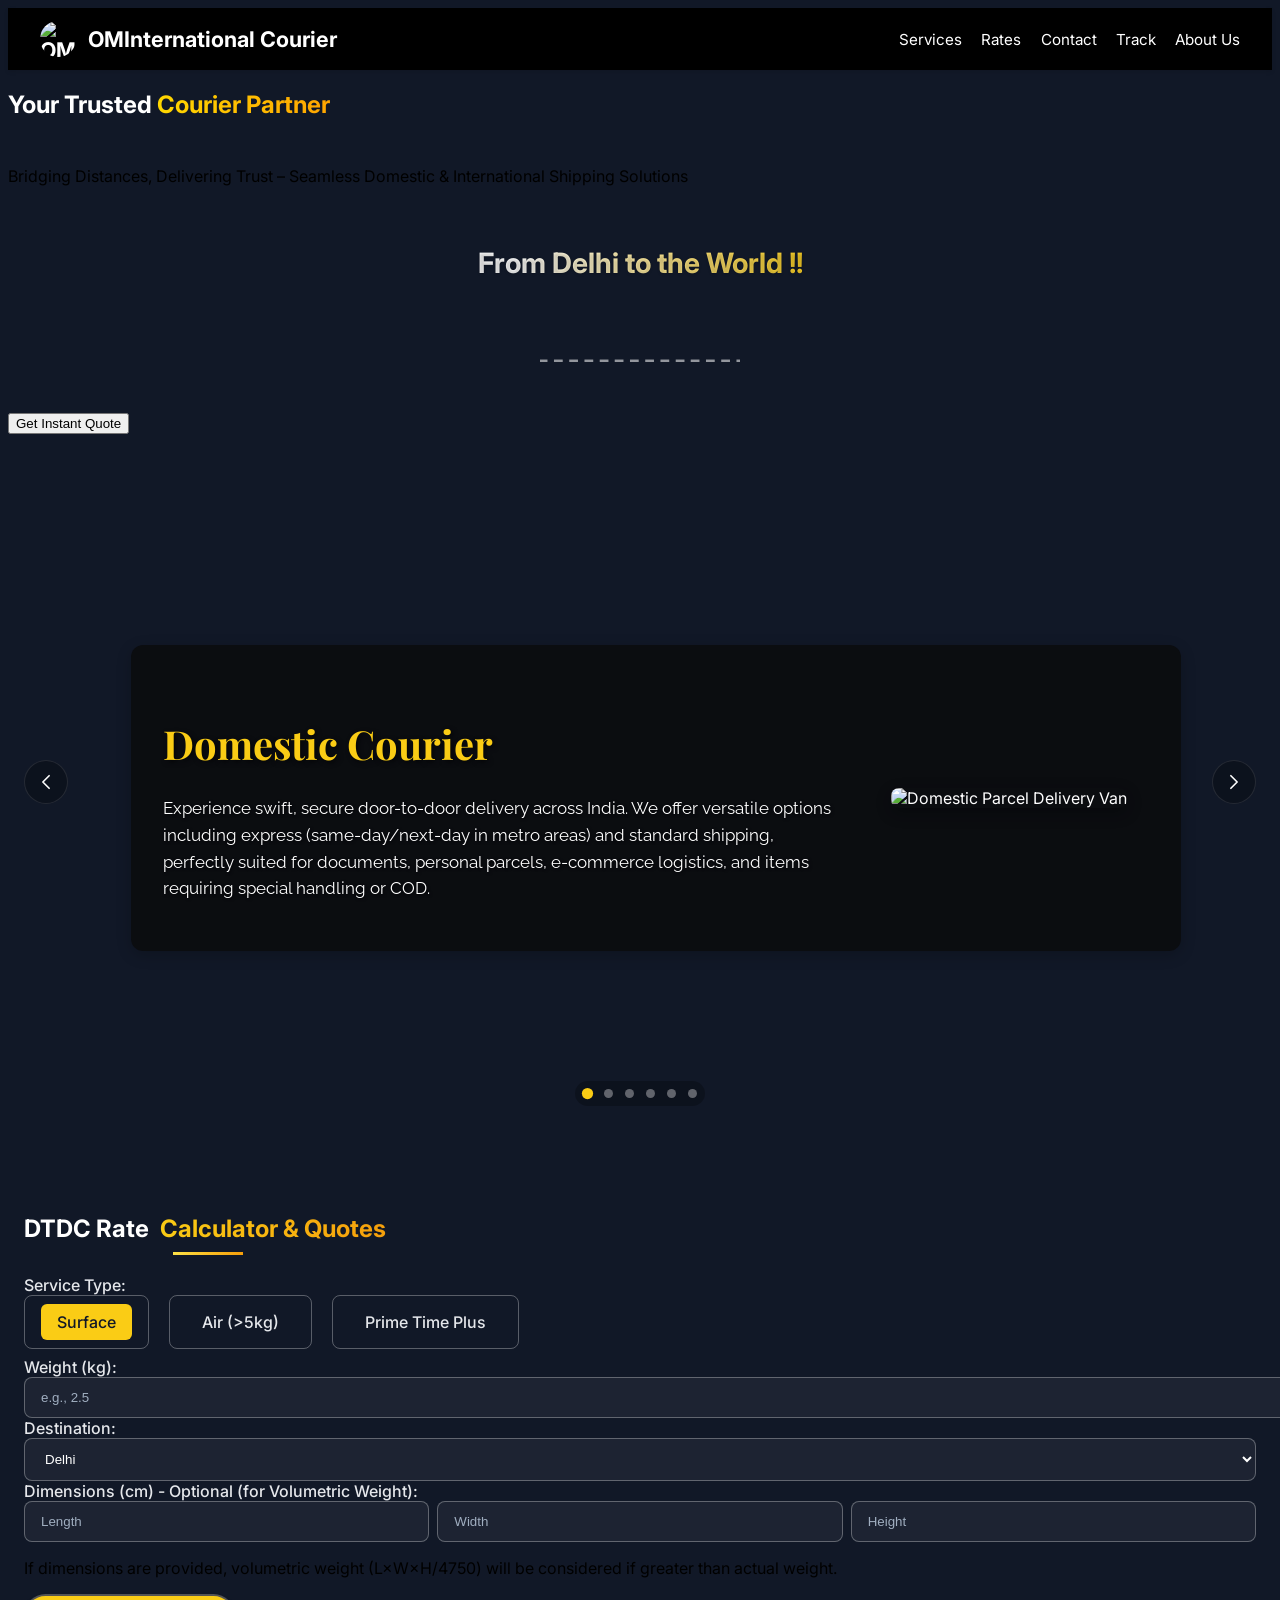
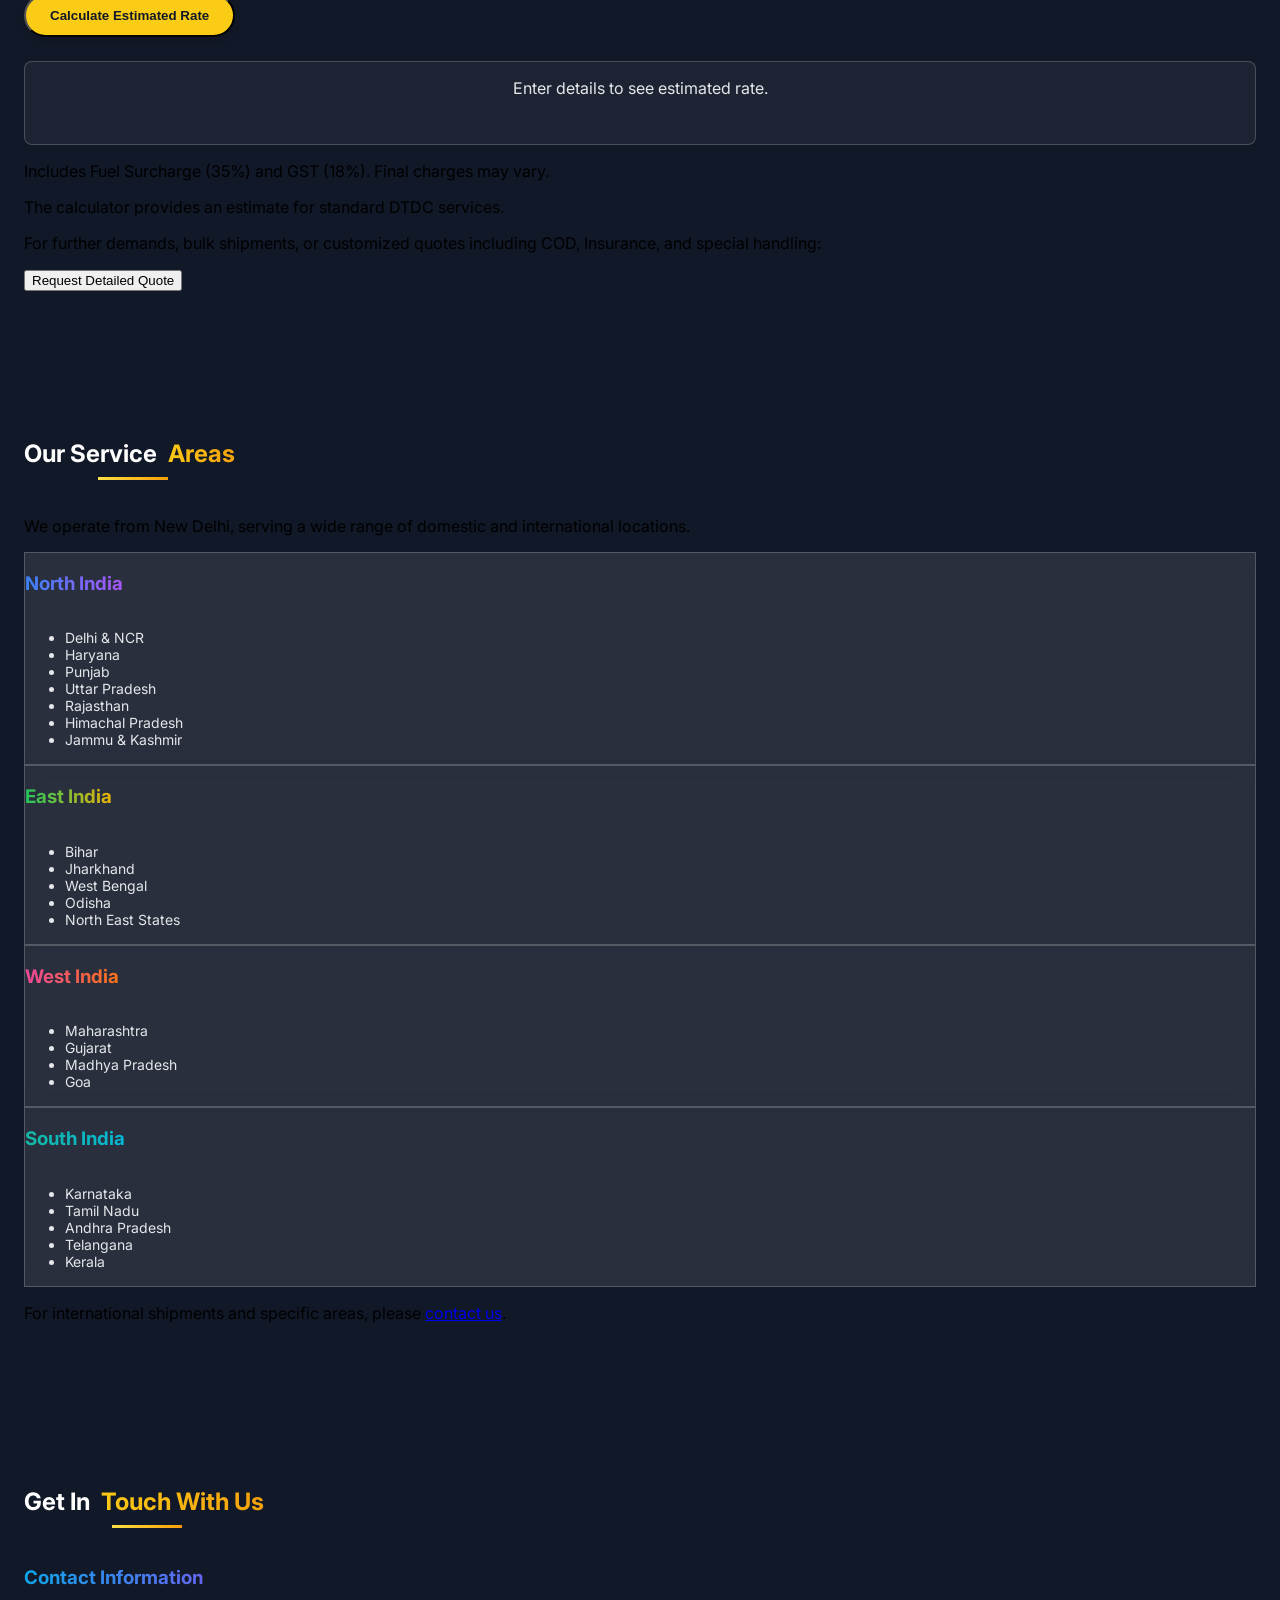
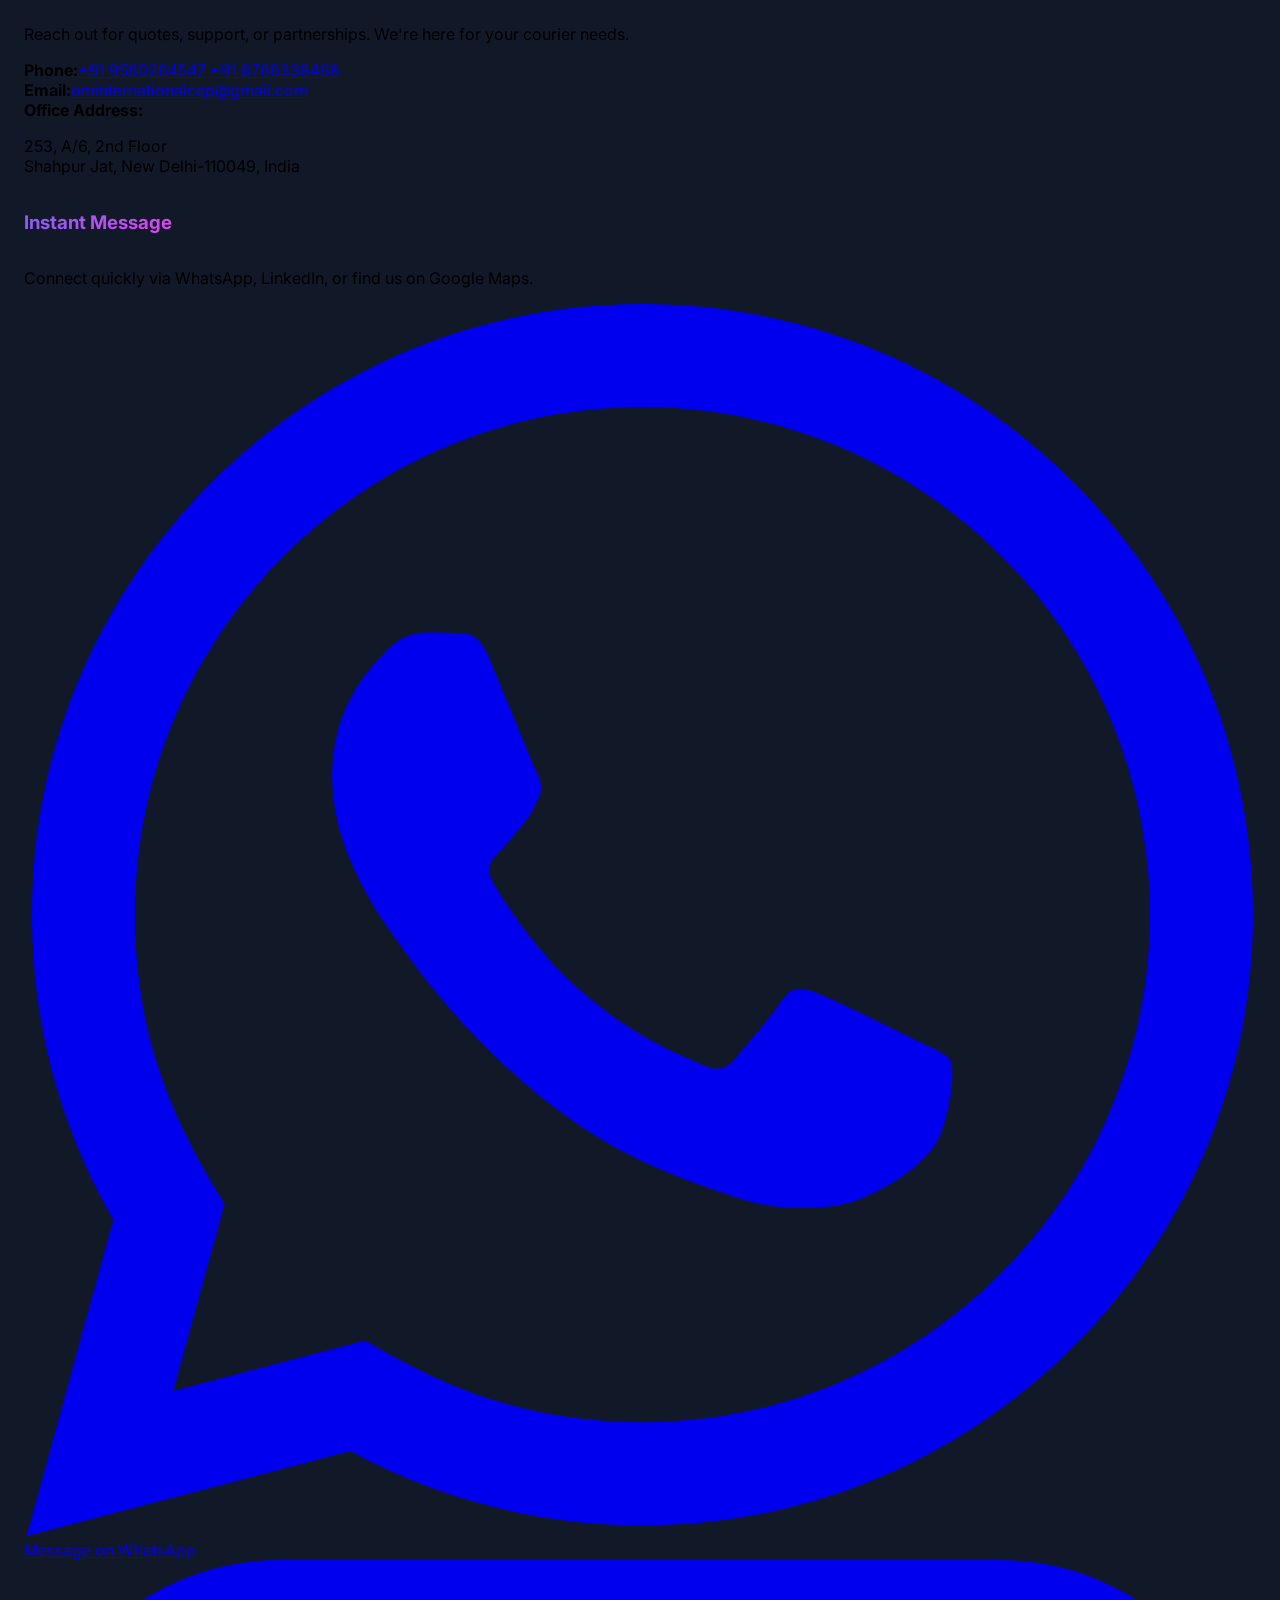
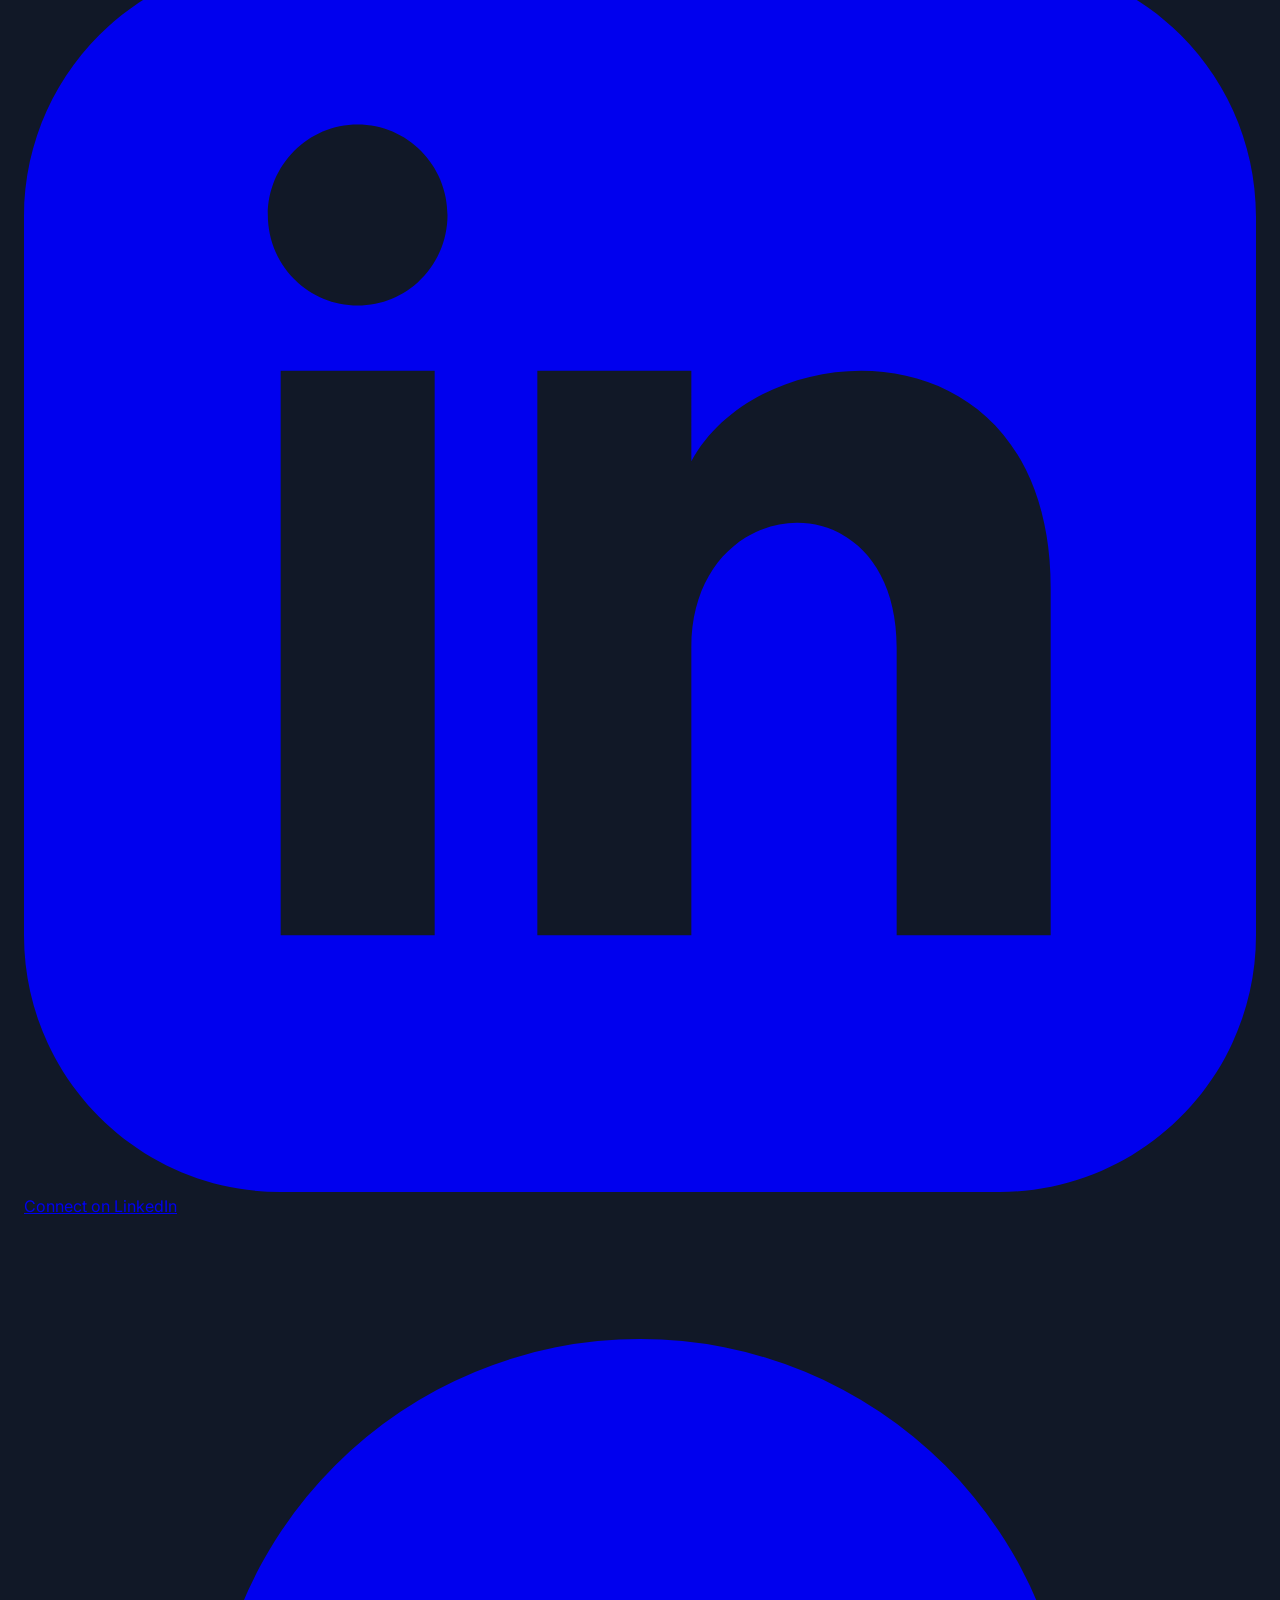
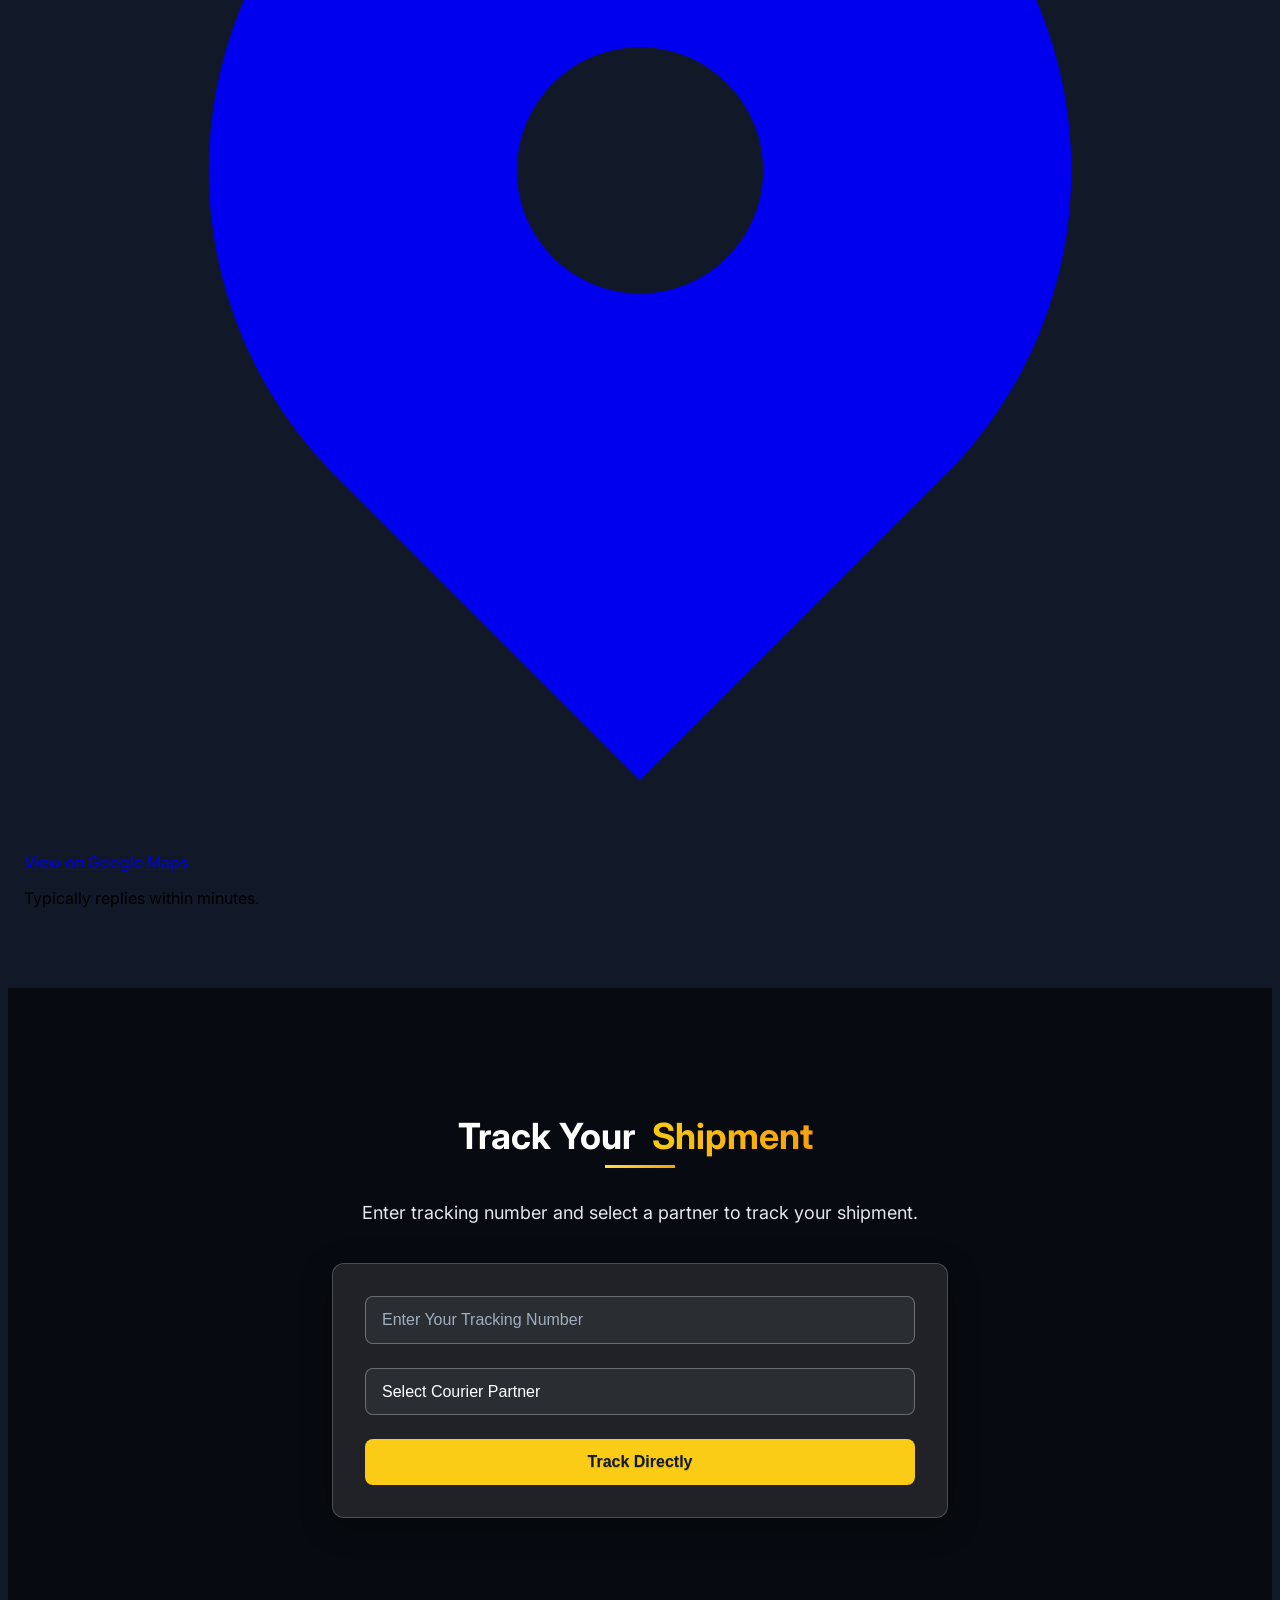
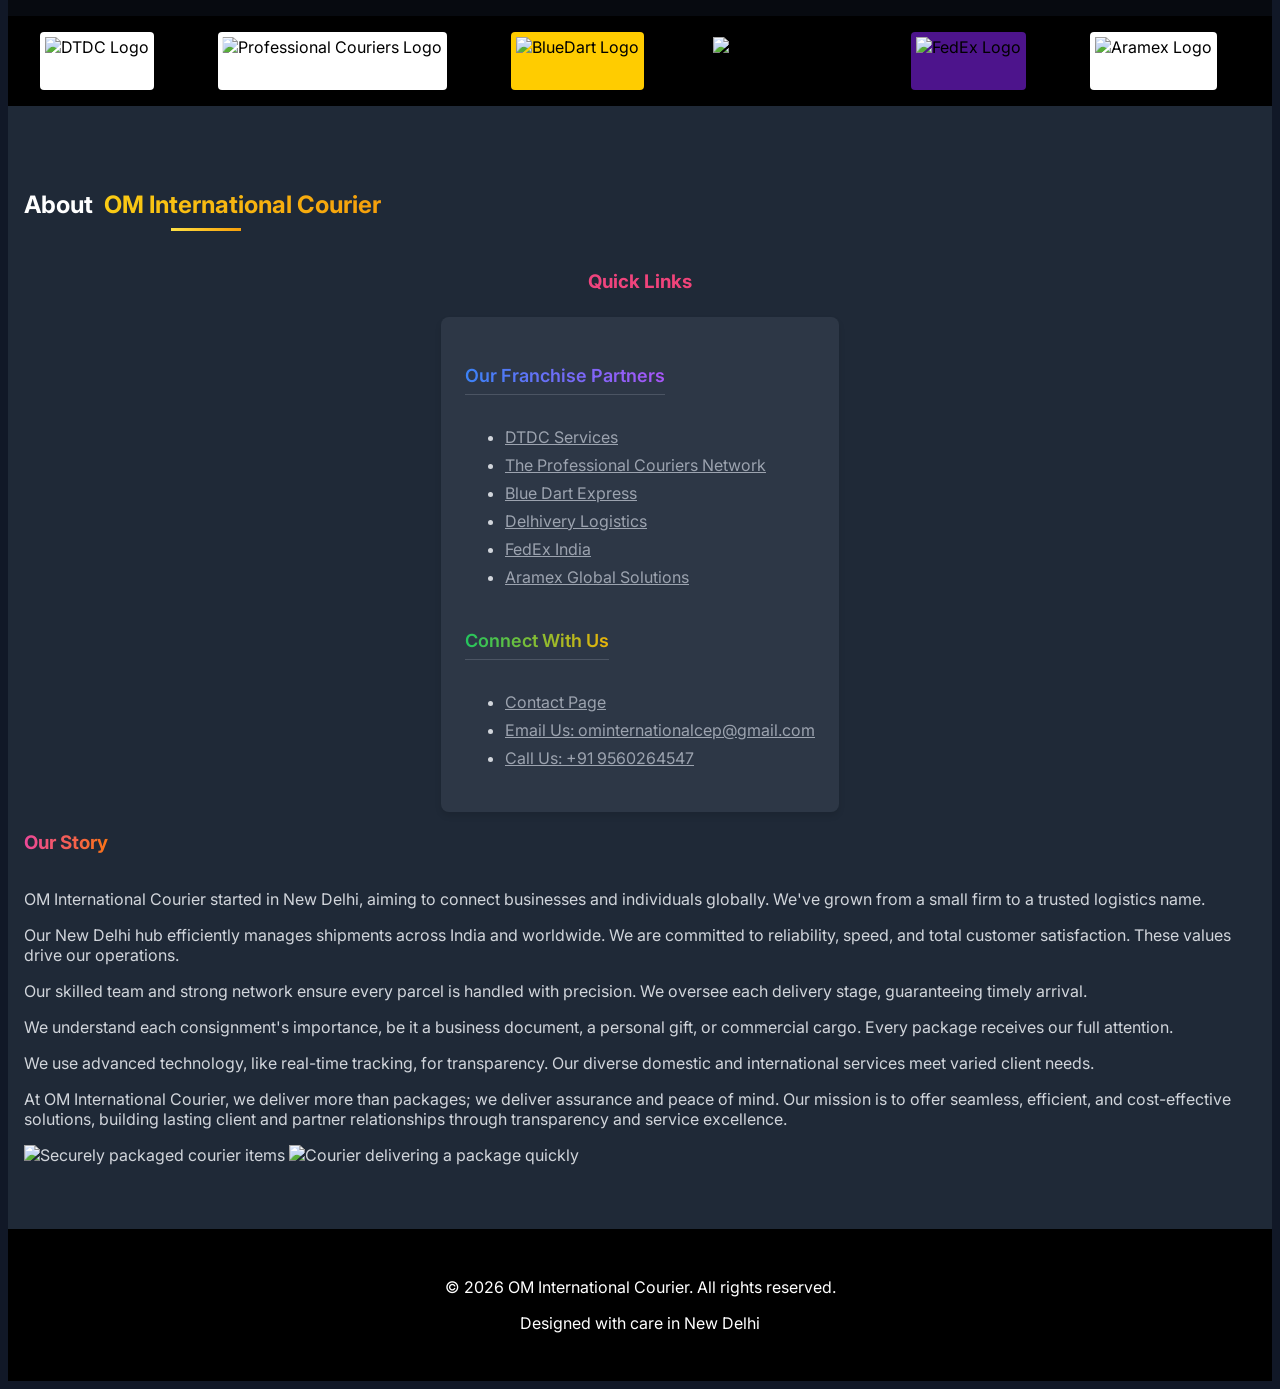
==== commit 5a5df99a: "Update index.html" ====
--- a/index.html
+++ b/index.html
@@ -2,12 +2,19 @@
 <html lang="en">
 
 <head>
-    <link rel="sitemap" type="application/xml" href="/sitemap.xml">
     <meta name="description" content="OM International Courier offers reliable domestic and international shipping services from New Delhi. Track shipments, get quotes, and explore our partner network.">
     <link rel="canonical" href="https://ominternationalcourier.pages.dev/" />
+    <link rel="sitemap" type="application/xml" title="Sitemap" href="/sitemap.xml" />
     <meta charset="UTF-8" />
     <meta name="viewport" content="width=device-width, initial-scale=1.0" />
     <title>OM International Courier Services</title>
+    
+    <link rel="icon" type="image/png" sizes="16x16" href="/favicon-16x16.png">
+    <link rel="icon" type="image/png" sizes="32x32" href="/favicon-32x32.png">
+    <link rel="icon" type="image/png" sizes="192x192" href="/favicon-192x192.png">
+    <link rel="icon" type="image/png" sizes="512x512" href="/favicon.png">
+    <link rel="apple-touch-icon" sizes="180x180" href="/apple-touch-icon.png">
+    
     <link href="https://fonts.googleapis.com/css2?family=Inter:wght@400;500;600;700;800&display=swap" rel="stylesheet">
     <link href="https://fonts.googleapis.com/css2?family=Playfair+Display:wght@700&family=Raleway:wght@400;500;700&display=swap" rel="stylesheet">
     <script src="https://cdn.tailwindcss.com"></script>
@@ -309,7 +316,7 @@
 
         a { transition: color 0.3s ease; }
 
-        /* --- Partner Logos Section - MODIFIED --- */
+        /* --- Partner Logos Section - CSS (No changes here, animation is CSS driven) --- */
         #partner-logos {
             overflow-x: hidden; /* Prevents horizontal scrollbar */
             background-color: #000000; /* Background for the section */
@@ -324,18 +331,15 @@
         .logos-track {
             display: flex; /* Aligns logos in a row */
             align-items: center; /* Vertically centers logos */
-            /* Animation: name duration timing-function delay iteration-count direction fill-mode play-state */
-            animation: continuous-slide-logos 16s linear infinite; /* Adjusted duration: 4s per set * 4 sets = 16s */
+            animation: continuous-slide-logos 16s linear infinite; 
             will-change: transform; /* Optimization for animation performance */
-            /* The track will contain 4 sets of logos, so its width will be 400% of one set. */
-            /* The animation moves it by 25% of its total width to show one full set. */
         }
         .logos-track img {
             height: 36px; /* Default height for smaller screens */
             flex-shrink: 0; /* Prevents logos from shrinking if space is tight */
-            margin: 0 1.5rem; /* Spacing between logos, increased slightly for better visual separation */
+            margin: 0 1.5rem; /* Spacing between logos */
             object-fit: contain; /* Ensures logo aspect ratio is maintained */
-            max-width: none; /* Allows logos to maintain their intrinsic width if larger than column */
+            max-width: none; 
         }
         @media (min-width: 768px) {
             .logos-track img {
@@ -346,12 +350,10 @@
 
         @keyframes continuous-slide-logos {
             0% {
-                transform: translateX(0%); /* Start position */
+                transform: translateX(0%); 
             }
             100% {
-                /* If there are 4 sets of logos, to make it loop after one set passes,
-                   we need to translate by -1/4th of the total width. */
-                transform: translateX(-25%); /* End position for a seamless loop with 4 sets */
+                transform: translateX(-25%); /* End position for a seamless loop with 4 sets of logos */
             }
         }
         /* --- End Partner Logos Section --- */
@@ -648,6 +650,96 @@
             transform: scale(1.05);
             box-shadow: 0 8px 25px rgba(0,0,0,0.2);
         }
+
+        /* Styles for the Rate Calculator */
+        .rate-calculator-form label {
+            color: #e5e7eb; /* text-gray-200 */
+            margin-bottom: 0.5rem;
+            font-weight: 500;
+        }
+        .rate-calculator-form input[type="number"],
+        .rate-calculator-form select {
+            background-color: rgba(255, 255, 255, 0.05);
+            border: 1px solid rgba(255, 255, 255, 0.3);
+            color: white;
+            border-radius: 0.5rem; /* rounded-lg */
+            padding: 0.75rem 1rem; /* py-3 px-4 */
+            width: 100%;
+            transition: border-color 0.3s ease, background-color 0.3s ease;
+        }
+        .rate-calculator-form input[type="number"]:focus,
+        .rate-calculator-form select:focus {
+            border-color: #FACC15; /* yellow-400 */
+            background-color: rgba(255, 255, 255, 0.1);
+            outline: none;
+        }
+        .rate-calculator-form input[type="number"]::placeholder {
+            color: #a0aec0; /* text-gray-400 */
+        }
+         .rate-calculator-form select option {
+            background-color: #374151; /* bg-gray-700 */
+            color: white;
+        }
+        .rate-calculator-form button {
+            background-color: #FACC15; /* bg-yellow-400 */
+            color: #111827; /* text-gray-900 */
+            font-weight: 700; /* font-bold */
+            padding: 0.75rem 1.5rem; /* py-3 px-6 */
+            border-radius: 9999px; /* rounded-full */
+            transition: all 0.3s ease;
+            box-shadow: 0 4px 6px rgba(0,0,0,0.1);
+        }
+        .rate-calculator-form button:hover {
+            background-color: #FBBF24; /* hover:bg-yellow-500 */
+            transform: scale(1.05);
+            box-shadow: 0 6px 12px rgba(250, 204, 21, 0.3);
+        }
+        #rate-calculator-result {
+            margin-top: 1.5rem; /* mt-6 */
+            padding: 1rem; /* p-4 */
+            background-color: rgba(255, 255, 255, 0.05);
+            border: 1px solid rgba(255, 255, 255, 0.2);
+            border-radius: 0.5rem; /* rounded-lg */
+            color: #e5e7eb; /* text-gray-200 */
+            font-size: 1rem; /* text-lg */
+            text-align: center;
+            min-height: 50px;
+        }
+        .dimension-inputs { display: flex; gap: 0.5rem; }
+        .dimension-inputs input { flex: 1; }
+
+        .service-type-options label {
+            display: inline-flex;
+            align-items: center;
+            cursor: pointer;
+            margin-right: 1rem;
+            color: #e5e7eb;
+            padding: 0.5rem 1rem;
+            border: 1px solid rgba(255,255,255,0.3);
+            border-radius: 0.5rem;
+            transition: background-color 0.3s, border-color 0.3s;
+        }
+        .service-type-options input[type="radio"] {
+            display: none; /* Hide the actual radio button */
+        }
+        .service-type-options input[type="radio"]:checked + span {
+            background-color: #FACC15;
+            color: #111827;
+            border-color: #FACC15;
+        }
+         .service-type-options label:hover span:not(input[type="radio"]:checked + span) {
+            background-color: rgba(255,255,255,0.1);
+        }
+        .service-type-options span {
+            padding: 0.5rem 1rem;
+            border-radius: 0.375rem; /* Tailwind's rounded-md */
+            display: block;
+            width: 100%;
+            height: 100%;
+            transition: background-color 0.3s, color 0.3s;
+        }
+
+
     </style>
 </head>
 
@@ -657,7 +749,7 @@
     </div>
 
     <header class="header shadow-md">
-        <div class="logo"> <img src="https://i.pinimg.com/736x/88/0d/09/880d092406f5fa5f08b2074c6787eaf4.jpg" alt="OM International Courier Logo"> <span class="text-yellow-400 mr-1">OM</span> International Courier
+        <div class="logo"> <img src="https://i.pinimg.com/736x/88/0d/09/880d092406f5fa5f08b2074c6787eaf4.jpg" alt="OM International Courier Logo" onerror="this.onerror=null;this.src='https://placehold.co/40x40/FACC15/111827?text=OM';"> <span class="text-yellow-400 mr-1">OM</span> International Courier
         </div>
         <nav class="nav">
             <ul>
@@ -712,26 +804,74 @@
 
         <section id="rates" class="section relative py-12 md:py-16 px-4 text-center overflow-hidden animate-on-scroll">
             <div class="absolute inset-0 bg-[url('https://previews.123rf.com/images/gmast3r/gmast3r1604/gmast3r160400443/55343577-truck-lorry-car-on-road-cargo-shipping-delivery-banner-flat-vector-illustration.jpg')] bg-cover bg-center z-0"></div>
-            <div class="absolute inset-0 bg-gray-900/60 backdrop-blur-sm z-0"></div>
+            <div class="absolute inset-0 bg-gray-900/70 backdrop-blur-md z-0"></div>
             <div class="relative z-10 max-w-4xl mx-auto">
-                <h2 class="section-heading text-2xl md:text-4xl font-bold mb-6">Competitive Shipping <span class="heading-gradient-part">Rates</span></h2>
-                <div class="space-y-6 px-4">
-                    <p class="text-md md:text-xl text-gray-100 leading-relaxed max-w-3xl mx-auto">For immediate rate confirmation, submit your shipment particulars using our template by clicking below.</p>
+                <h2 class="section-heading text-2xl md:text-4xl font-bold mb-8 md:mb-12">DTDC Rate <span class="heading-gradient-part">Calculator & Quotes</span></h2>
+                
+                <div class="bg-white/10 p-6 md:p-8 rounded-2xl backdrop-blur-lg border border-white/10 shadow-xl rate-calculator-form max-w-2xl mx-auto">
+                    <div class="grid grid-cols-1 md:grid-cols-1 gap-6 mb-6">
+                        <div>
+                            <label for="service-type" class="block text-left mb-2">Service Type:</label>
+                            <div class="service-type-options flex flex-wrap gap-2">
+                                <label>
+                                    <input type="radio" name="serviceType" value="surface" checked onchange="updateDestinationOptions()">
+                                    <span>Surface</span>
+                                </label>
+                                <label>
+                                    <input type="radio" name="serviceType" value="air" onchange="updateDestinationOptions()">
+                                    <span>Air (>5kg)</span>
+                                </label>
+                                <label>
+                                    <input type="radio" name="serviceType" value="prime" onchange="updateDestinationOptions()">
+                                    <span>Prime Time Plus</span>
+                                </label>
+                            </div>
+                        </div>
+                    </div>
+
+                    <div class="grid grid-cols-1 md:grid-cols-2 gap-6 mb-6">
+                        <div>
+                            <label for="weight" class="block text-left mb-2">Weight (kg):</label>
+                            <input type="number" id="weight" name="weight" placeholder="e.g., 2.5" min="0.01" step="0.01" required>
+                        </div>
+                        <div>
+                            <label for="destination" class="block text-left mb-2">Destination:</label>
+                            <select id="destination" name="destination" required>
+                                </select>
+                        </div>
+                    </div>
+
+                    <div class="mb-6">
+                        <label class="block text-left mb-2">Dimensions (cm) - Optional (for Volumetric Weight):</label>
+                        <div class="dimension-inputs grid grid-cols-3 gap-2">
+                            <input type="number" id="length" name="length" placeholder="Length" min="0">
+                            <input type="number" id="width_dim" name="width_dim" placeholder="Width" min="0"> <input type="number" id="height" name="height" placeholder="Height" min="0">
+                        </div>
+                         <p class="text-xs text-gray-400 mt-1 text-left">If dimensions are provided, volumetric weight (L×W×H/4750) will be considered if greater than actual weight.</p>
+                    </div>
+
+                    <button type="button" onclick="calculateRate()" class="w-full md:w-auto">Calculate Estimated Rate</button>
+
+                    <div id="rate-calculator-result" class="mt-6 p-4 bg-gray-800/50 rounded-lg text-lg min-h-[60px] flex items-center justify-center">
+                        Enter details to see estimated rate.
+                    </div>
+                     <p class="text-xs text-gray-400 mt-3">Includes Fuel Surcharge (35%) and GST (18%). Final charges may vary.</p>
+                </div>
+
+                <div class="mt-10">
+                     <p class="text-md md:text-lg text-gray-100 leading-relaxed max-w-3xl mx-auto mb-6">
+                        The calculator provides an estimate for standard DTDC services.
+                    </p>
                     <div class="bg-white/10 p-6 md:p-8 rounded-2xl backdrop-blur-lg border border-white/10">
-                        <button onclick="window.location.href='mailto:ominternationalcep@gmail.com?subject=Courier Rate Request - Shipment Particulars&body=Dear OM International Courier Team,%0d%0a%0d%0aI would like to request the current rate for my shipment based on the following particulars:%0d%0a%0d%0a[ Pickup Details ]%0d%0aCompany Name: %0d%0aContact Person: %0d%0aAddress: %0d%0aCity: %0d%0aCountry: %0d%0a%0d%0a[ Delivery Details ]%0d%0aRecipient Name: %0d%0aAddress: %0d%0aCity: %0d%0aCountry: %0d%0a%0d%0a[ Shipment Particulars ]%0d%0aType: (Document/Parcel)%0d%0aWeight: %0d%0aDimensions: %0d%0aContents: %0d%0aDeclared Value: %0d%0aSpecial Instructions: %0d%0a%0d%0aPlease confirm your rate and service availability for this specific shipment.%0d%0a%0d%0aContact Information:%0d%0aName: %0d%0aEmail: %0d%0aPhone: %0d%0a%0d%0aBest regards,%0d%0a[Your Full Name]'"
+                        <p class="text-md md:text-lg text-gray-200 mb-4">For further demands, bulk shipments, or customized quotes including COD, Insurance, and special handling:</p>
+                        <button onclick="window.location.href='mailto:ominternationalcep@gmail.com?subject=Courier Rate Request - Detailed Quotation&body=Dear OM International Courier Team,%0d%0a%0d%0aI would like to request a detailed quotation for my shipment requirements. Please find the details below and let me know if you need more information:%0d%0a%0d%0a[ Pickup Details ]%0d%0aCompany Name: %0d%0aContact Person: %0d%0aAddress: %0d%0aCity: %0d%0aCountry: %0d%0a%0d%0a[ Delivery Details ]%0d%0aRecipient Name: %0d%0aAddress: %0d%0aCity: %0d%0aCountry: %0d%0a%0d%0a[ Shipment Particulars ]%0d%0aService Type (e.g., Surface, Air, Prime, International): %0d%0aWeight (approx kg): %0d%0aDimensions (L x W x H cm, if applicable): %0d%0aContents Description: %0d%0aDeclared Value (for insurance purposes): %0d%0aSpecial Instructions (e.g., COD amount, fragile, temperature-sensitive): %0d%0aExpected Frequency/Volume (if applicable for bulk rates): %0d%0a%0d%0aPlease provide a comprehensive quote including all applicable charges.%0d%0a%0d%0aContact Information:%0d%0aName: %0d%0aEmail: %0d%0aPhone: %0d%0a%0d%0aBest regards,%0d%0a[Your Full Name]'"
                             class="bg-gradient-to-r from-yellow-400 to-yellow-500 text-gray-900 font-bold py-3 px-6 md:px-8 rounded-full hover:from-yellow-300 hover:to-yellow-400 transition-all duration-300 shadow-lg hover:shadow-xl transform hover:scale-105 text-md md:text-xl">
-                            Request Rate Details
+                            Request Detailed Quote
                         </button>
                     </div>
-                    <p class="text-gray-300 mt-6 text-sm md:text-lg max-w-3xl mx-auto">
-                        For complex needs or premium services, visit our
-                        <a href="#contact" class="text-yellow-400 hover:text-yellow-300 underline">Contact Section</a>
-                        for personalized help.
-                    </p>
                 </div>
             </div>
         </section>
-
         <section id="area" class="section animate-on-scroll bg-gray-800">
              <div class="section-blur-bg-area" style="background-image: url('https://img.freepik.com/free-vector/worldwide-global-map-outline-black-background_1017-46153.jpg?semt=ais_hybrid&w=740');"></div>
             <div class="relative z-10 text-center">
@@ -880,8 +1020,8 @@
                                 <p>At OM International Courier, we deliver more than packages; we deliver assurance and peace of mind. Our mission is to offer seamless, efficient, and cost-effective solutions, building lasting client and partner relationships through transparency and service excellence.</p>
                             </div>
                             <div class="md:col-span-1 flex flex-col space-y-4 about-us-image-gallery mt-6 md:mt-0">
-                                <img src="https://img.freepik.com/free-psd/3d-illustration-people-with-gadget-use-highspeed-internet_1150-65899.jpg?semt=ais_items_boosted&w=740" alt="Securely packaged courier items" class="rounded-lg shadow-lg w-full h-auto object-cover">
-                                <img src="https://img.pikbest.com/png-images/20240913/cheerful-delivery-rider-on-a-scootera-playful-vector-cartoon-illustration-of-food-service_10834349.png!sw800" alt="Courier delivering a package quickly" class="rounded-lg shadow-lg w-full h-auto object-cover">
+                                <img src="https://img.freepik.com/free-psd/3d-illustration-people-with-gadget-use-highspeed-internet_1150-65899.jpg?semt=ais_items_boosted&w=740" alt="Securely packaged courier items" class="rounded-lg shadow-lg w-full h-auto object-cover" onerror="this.onerror=null;this.src='https://placehold.co/300x200/CCCCCC/1F2937?text=Secure+Packaging';">
+                                <img src="https://img.pikbest.com/png-images/20240913/cheerful-delivery-rider-on-a-scootera-playful-vector-cartoon-illustration-of-food-service_10834349.png!sw800" alt="Courier delivering a package quickly" class="rounded-lg shadow-lg w-full h-auto object-cover" onerror="this.onerror=null;this.src='https://placehold.co/300x200/CCCCCC/1F2937?text=Fast+Delivery';">
                             </div>
                         </div>
                     </div>
@@ -987,25 +1127,7 @@
         }
 
         document.getElementById('currentYear').textContent = new Date().getFullYear();
-
-        // Partner Logos Slider - MODIFIED SCRIPT (No changes needed here based on request, but kept for completeness)
-        function setupSliderAnimation(trackSelector, noHoverPause = false) {
-            const track = document.querySelector(trackSelector);
-            if (track) {
-                // The 'noHoverPause' parameter was already true, so mouseenter/mouseleave for pause is disabled.
-                // Touch events for pause/play are kept.
-                if (!noHoverPause) { // This block will not run if noHoverPause is true
-                    track.addEventListener('mouseenter', () => { track.style.animationPlayState = 'paused'; });
-                    track.addEventListener('mouseleave', () => { track.style.animationPlayState = 'running'; });
-                }
-                track.addEventListener('touchstart', () => { track.style.animationPlayState = 'paused'; }, { passive: true });
-                track.addEventListener('touchend', () => { track.style.animationPlayState = 'running'; });
-            }
-        }
-        // Initialize the logo slider animation. The `true` argument disables pause on mouse hover.
-        setupSliderAnimation('.logos-track', true);
-
-
+        
         // Section visibility animation
         const sectionsToAnimate = document.querySelectorAll('.animate-on-scroll');
         const sectionObserverOptions = { root: null, rootMargin: '0px', threshold: 0.1 };
@@ -1018,7 +1140,7 @@
         }, sectionObserverOptions);
         sectionsToAnimate.forEach(section => { sectionObserver.observe(section); });
 
-        // Services Slider Logic
+        // Services Slider Logic (Existing - unchanged)
         document.addEventListener('DOMContentLoaded', () => {
             const servicesData = [
                 {
@@ -1079,9 +1201,9 @@
             let currentServiceIndex = 0;
             let serviceSlides = [];
             let autoSwipeInterval = null;
-            const autoSwipeDelay = 3000; // 3 seconds
+            const autoSwipeDelay = 3000; 
             let userInteractionTimeout = null;
-            const interactionRestartDelay = 5000; // 5 seconds before resuming auto-swipe
+            const interactionRestartDelay = 5000; 
 
             function startAutoSwipe() {
                 stopAutoSwipe(); 
@@ -1123,7 +1245,7 @@
 
                     contentWrapper.innerHTML = `
                         <div class="service-slide-integrated-image-container">
-                            <img src="${service.integratedImageUrl || 'https://placehold.co/220x220/CCCCCC/1F2937?text=Image'}" alt="${service.altText || 'Service Image'}" class="service-slide-integrated-image">
+                            <img src="${service.integratedImageUrl || 'https://placehold.co/220x220/CCCCCC/1F2937?text=Image'}" alt="${service.altText || 'Service Image'}" class="service-slide-integrated-image" onerror="this.onerror=null;this.src='https://placehold.co/220x220/CCCCCC/1F2937?text=Image+Not+Found';">
                         </div>
                         <div class="service-slide-text-block">
                             <h3 class="service-slide-title">${service.title}</h3>
@@ -1243,7 +1365,174 @@
                     }
                 }
             });
+
+
+            // ========== RATE CALCULATOR SCRIPT STARTS HERE ==========
+            const dtdcSurfaceRates = {
+                "DELHI": { base250g: 25, base500g: 35, add500g: 20, above5kgPerKg: 45, above50kgPerKg: 40 },
+                "NCR": { base250g: 30, base500g: 40, add500g: 30, above5kgPerKg: 50, above50kgPerKg: 40 },
+                "NORTH": { base250g: 40, base500g: 60, add500g: 45, above5kgPerKg: 80, above50kgPerKg: 75 },
+                "METRO/BIHAR JHARKHAND/ SRINAGAR SECTOR": { base250g: 55, base500g: 80, add500g: 85, above5kgPerKg: 85, above50kgPerKg: 80 },
+                "ROI": { base250g: 90, base500g: 110, add500g: 90, above5kgPerKg: 90, above50kgPerKg: 85 }
+            };
+
+            const dtdcAirRatesPerKg = { // For "Air Above 5 Kg"
+                "Srinagar Sector": 110,
+                "Bihar & Jharkhand": 180,
+                "Metros & Guwahati": 175, // Simplified key
+                "ROI & North East & Port Blair": 190 // Simplified key
+            };
+
+            const dtdcPrimeTimePlusRates = {
+                "CITY PTP 12:00": { first500gms: 155, additional500gms: 65 },
+                "METRO PTP 12:00": { first500gms: 275, additional500gms: 165 },
+                "ZONAL PTP 12:00": { first500gms: 250, additional500gms: 175 }
+            };
+
+            const fuelSurchargePercent = 35;
+            const gstPercent = 18;
+            const volumetricDivisor = 4750;
+
+            const destinationSelect = document.getElementById('destination');
+            const weightInput = document.getElementById('weight');
+            const resultDiv = document.getElementById('rate-calculator-result');
+            const lengthInput = document.getElementById('length');
+            const widthDimInput = document.getElementById('width_dim');
+            const heightInput = document.getElementById('height');
+
+
+            window.updateDestinationOptions = function() {
+                const serviceType = document.querySelector('input[name="serviceType"]:checked').value;
+                destinationSelect.innerHTML = ''; // Clear existing options
+
+                let options = {};
+                if (serviceType === 'surface') {
+                    options = {
+                        "DELHI": "Delhi",
+                        "NCR": "NCR",
+                        "NORTH": "North India",
+                        "METRO/BIHAR JHARKHAND/ SRINAGAR SECTOR": "Metros / Bihar / Jharkhand / Srinagar Sector",
+                        "ROI": "Rest of India (ROI)"
+                    };
+                } else if (serviceType === 'air') {
+                    options = {
+                        "Srinagar Sector": "Srinagar Sector",
+                        "Bihar & Jharkhand": "Bihar & Jharkhand",
+                        "Metros & Guwahati": "Metros (Mumbai, Ahmedabad, Pune, Kolkata, Chennai, Hyderabad, Bangalore) & Guwahati",
+                        "ROI & North East & Port Blair": "ROI (East, West, Central & South Zones - exc. Gwalior), North East (inc. Tripura) & Port Blair"
+                    };
+                } else if (serviceType === 'prime') {
+                    options = {
+                        "CITY PTP 12:00": "City PTP 12:00",
+                        "METRO PTP 12:00": "Metro PTP 12:00",
+                        "ZONAL PTP 12:00": "Zonal PTP 12:00"
+                    };
+                }
+
+                for (const key in options) {
+                    const option = document.createElement('option');
+                    option.value = key;
+                    option.textContent = options[key];
+                    destinationSelect.appendChild(option);
+                }
+            }
+            
+            window.calculateRate = function() {
+                const serviceType = document.querySelector('input[name="serviceType"]:checked').value;
+                const destinationKey = destinationSelect.value;
+                const actualWeightKg = parseFloat(weightInput.value);
+
+                const L = parseFloat(lengthInput.value) || 0;
+                const W = parseFloat(widthDimInput.value) || 0;
+                const H = parseFloat(heightInput.value) || 0;
+                let volumetricWeightKg = 0;
+
+                if (L > 0 && W > 0 && H > 0) {
+                    volumetricWeightKg = (L * W * H) / volumetricDivisor;
+                }
+                
+                const chargeableWeightKg = Math.max(actualWeightKg, volumetricWeightKg);
+
+                if (isNaN(chargeableWeightKg) || chargeableWeightKg <= 0) {
+                    resultDiv.innerHTML = `<span class="text-red-400">Please enter a valid weight.</span>`;
+                    return;
+                }
+                if (!destinationKey) {
+                     resultDiv.innerHTML = `<span class="text-red-400">Please select a destination.</span>`;
+                    return;
+                }
+
+
+                let baseRate = 0;
+
+                if (serviceType === 'surface') {
+                    const rates = dtdcSurfaceRates[destinationKey];
+                    if (!rates) {
+                        resultDiv.innerHTML = `<span class="text-red-400">Rates not available for this surface destination.</span>`;
+                        return;
+                    }
+                    const weightGrams = chargeableWeightKg * 1000;
+
+                    if (chargeableWeightKg > 50) {
+                        baseRate = chargeableWeightKg * rates.above50kgPerKg;
+                    } else if (chargeableWeightKg > 5) {
+                        baseRate = chargeableWeightKg * rates.above5kgPerKg;
+                    } else if (weightGrams <= 250) {
+                        baseRate = rates.base250g;
+                    } else if (weightGrams <= 500) {
+                        baseRate = rates.base500g;
+                    } else { // 500g < weight <= 5kg (5000g)
+                        baseRate = rates.base500g;
+                        const additionalWeightGrams = weightGrams - 500;
+                        baseRate += Math.ceil(additionalWeightGrams / 500) * rates.add500g;
+                    }
+                } else if (serviceType === 'air') {
+                    if (chargeableWeightKg <= 5) {
+                        resultDiv.innerHTML = `<span class="text-yellow-300">Air rates apply for shipments above 5kg. Please select Surface or Prime for lighter shipments, or contact us.</span>`;
+                        return;
+                    }
+                    const ratePerKg = dtdcAirRatesPerKg[destinationKey];
+                    if (!ratePerKg) {
+                        resultDiv.innerHTML = `<span class="text-red-400">Rates not available for this air destination.</span>`;
+                        return;
+                    }
+                    baseRate = chargeableWeightKg * ratePerKg;
+                } else if (serviceType === 'prime') {
+                    const rates = dtdcPrimeTimePlusRates[destinationKey];
+                     if (!rates) {
+                        resultDiv.innerHTML = `<span class="text-red-400">Rates not available for this Prime Time Plus destination.</span>`;
+                        return;
+                    }
+                    const weightGrams = chargeableWeightKg * 1000;
+                    baseRate = rates.first500gms;
+                    if (weightGrams > 500) {
+                        const additionalWeightGrams = weightGrams - 500;
+                        baseRate += Math.ceil(additionalWeightGrams / 500) * rates.additional500gms;
+                    }
+                }
+
+                if (baseRate > 0) {
+                    const fuelSurcharge = baseRate * (fuelSurchargePercent / 100);
+                    const totalBeforeGst = baseRate + fuelSurcharge;
+                    const gstAmount = totalBeforeGst * (gstPercent / 100);
+                    const finalRate = totalBeforeGst + gstAmount;
+                    resultDiv.innerHTML = `Estimated Rate: <strong class="text-yellow-400">₹${finalRate.toFixed(2)}</strong>`;
+                     if (volumetricWeightKg > actualWeightKg && L > 0) {
+                        resultDiv.innerHTML += `<br><span class="text-xs text-gray-300">(Calculated using volumetric weight: ${volumetricWeightKg.toFixed(2)}kg)</span>`;
+                    }
+                } else if (serviceType === 'air' && chargeableWeightKg <=5 ) {
+                    // Message already handled
+                }
+                else {
+                     resultDiv.innerHTML = `<span class="text-red-400">Could not calculate rate. Please check inputs or contact us.</span>`;
+                }
+            }
+            // Initialize destination options on page load
+            updateDestinationOptions();
+
         });
+         // ========== RATE CALCULATOR SCRIPT ENDS HERE ==========
+
     </script>
 </body>
 </html>
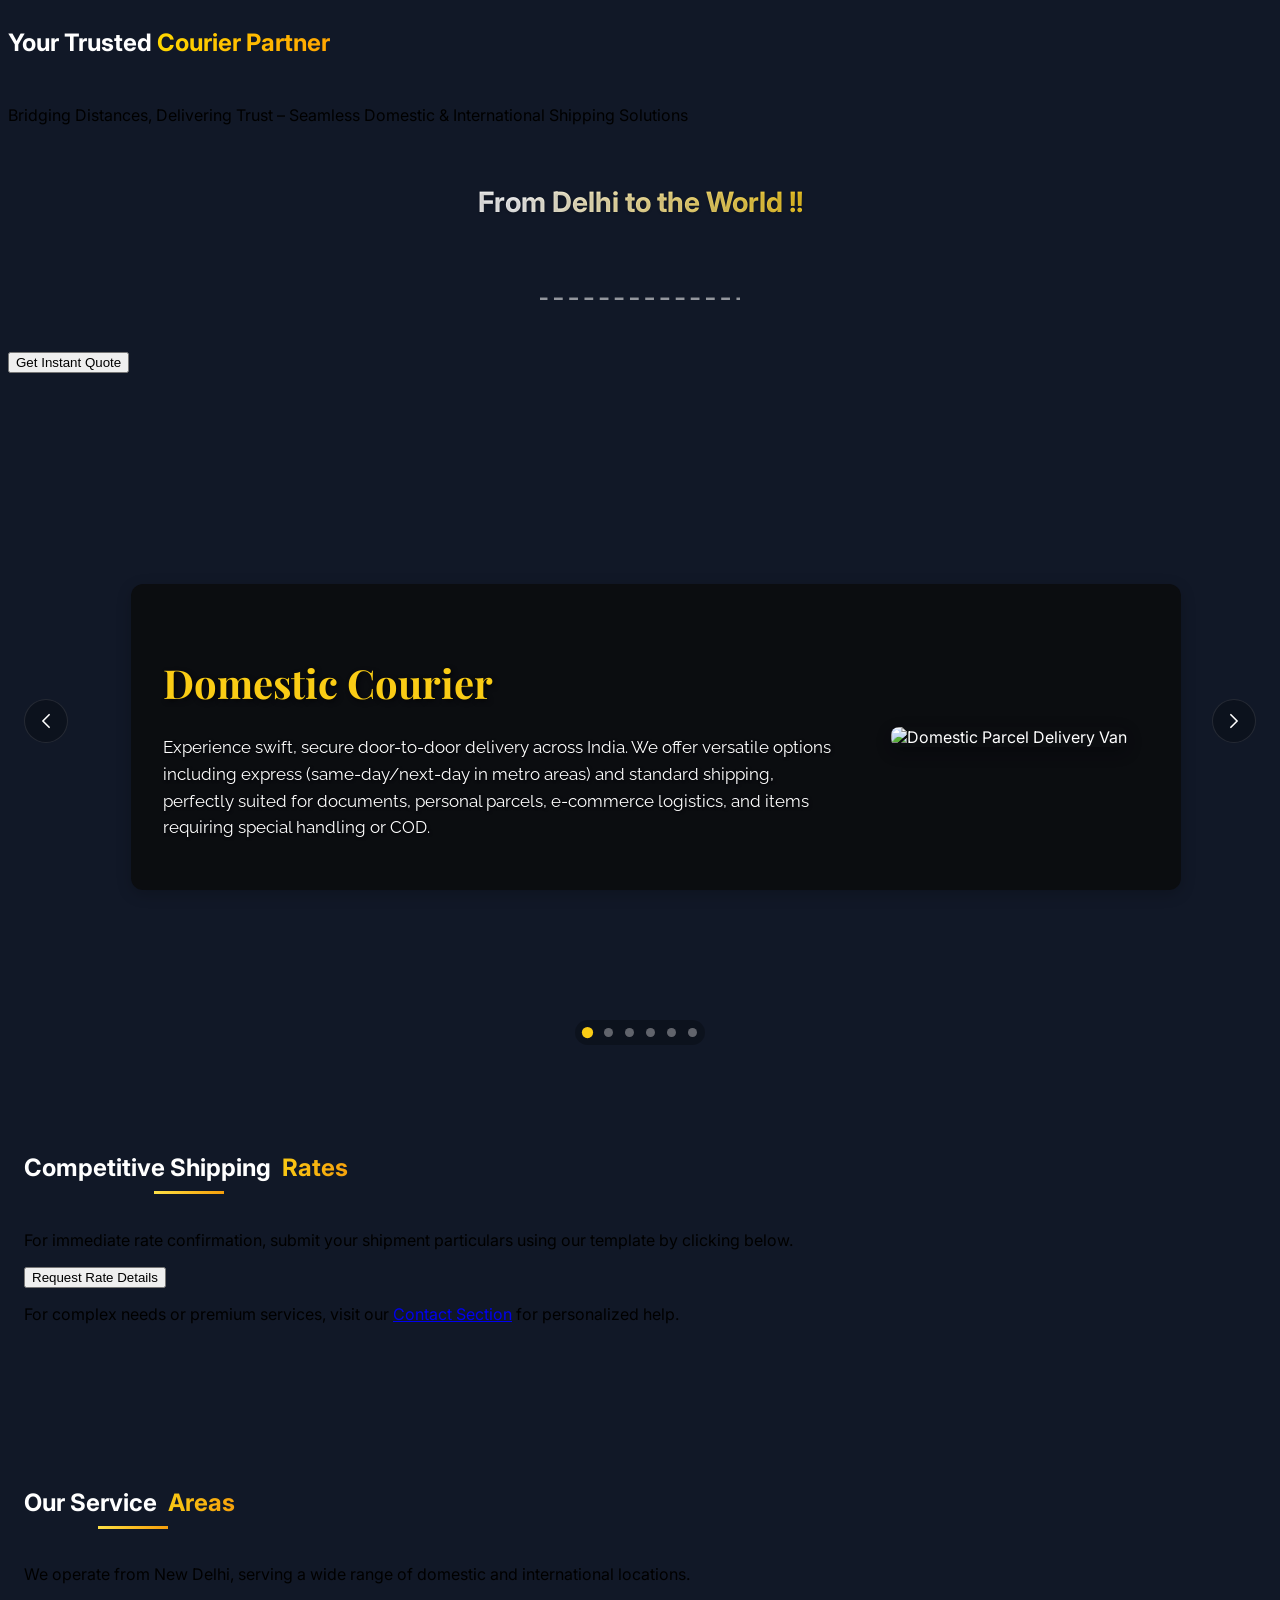
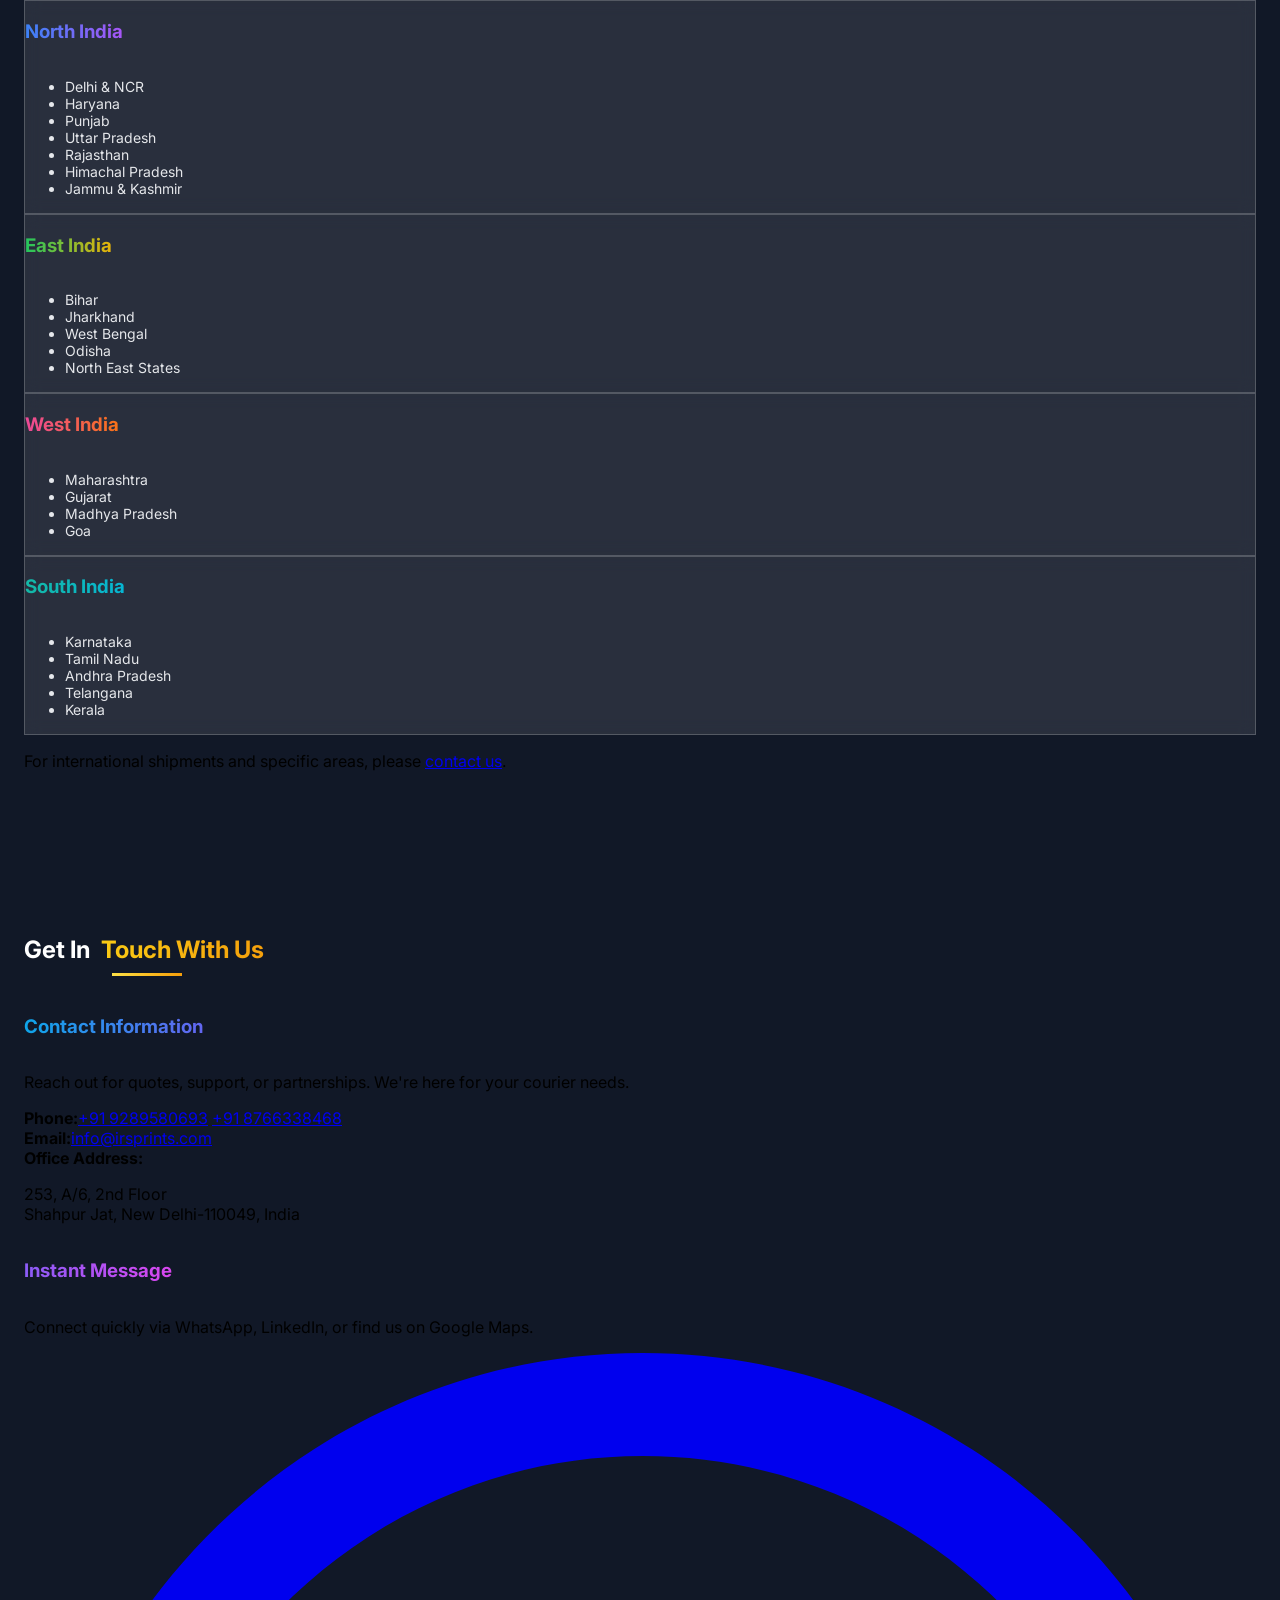
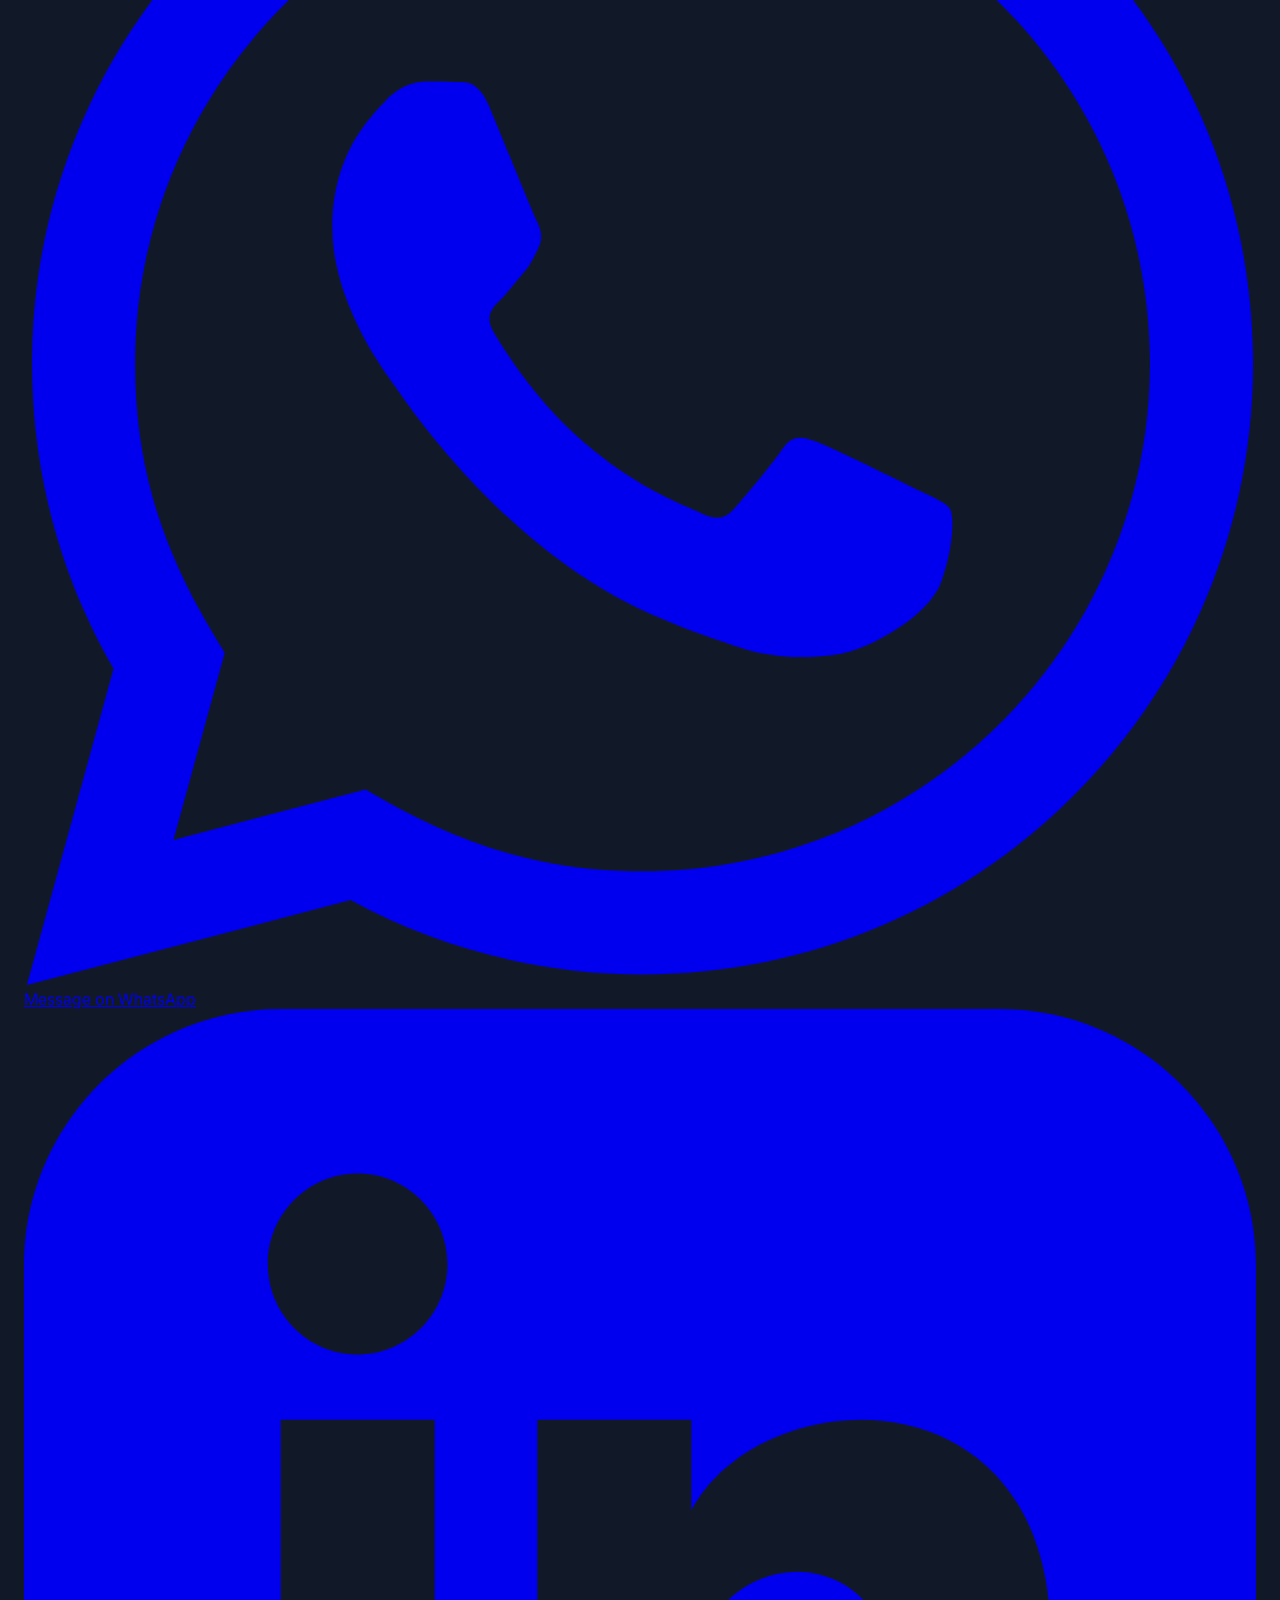
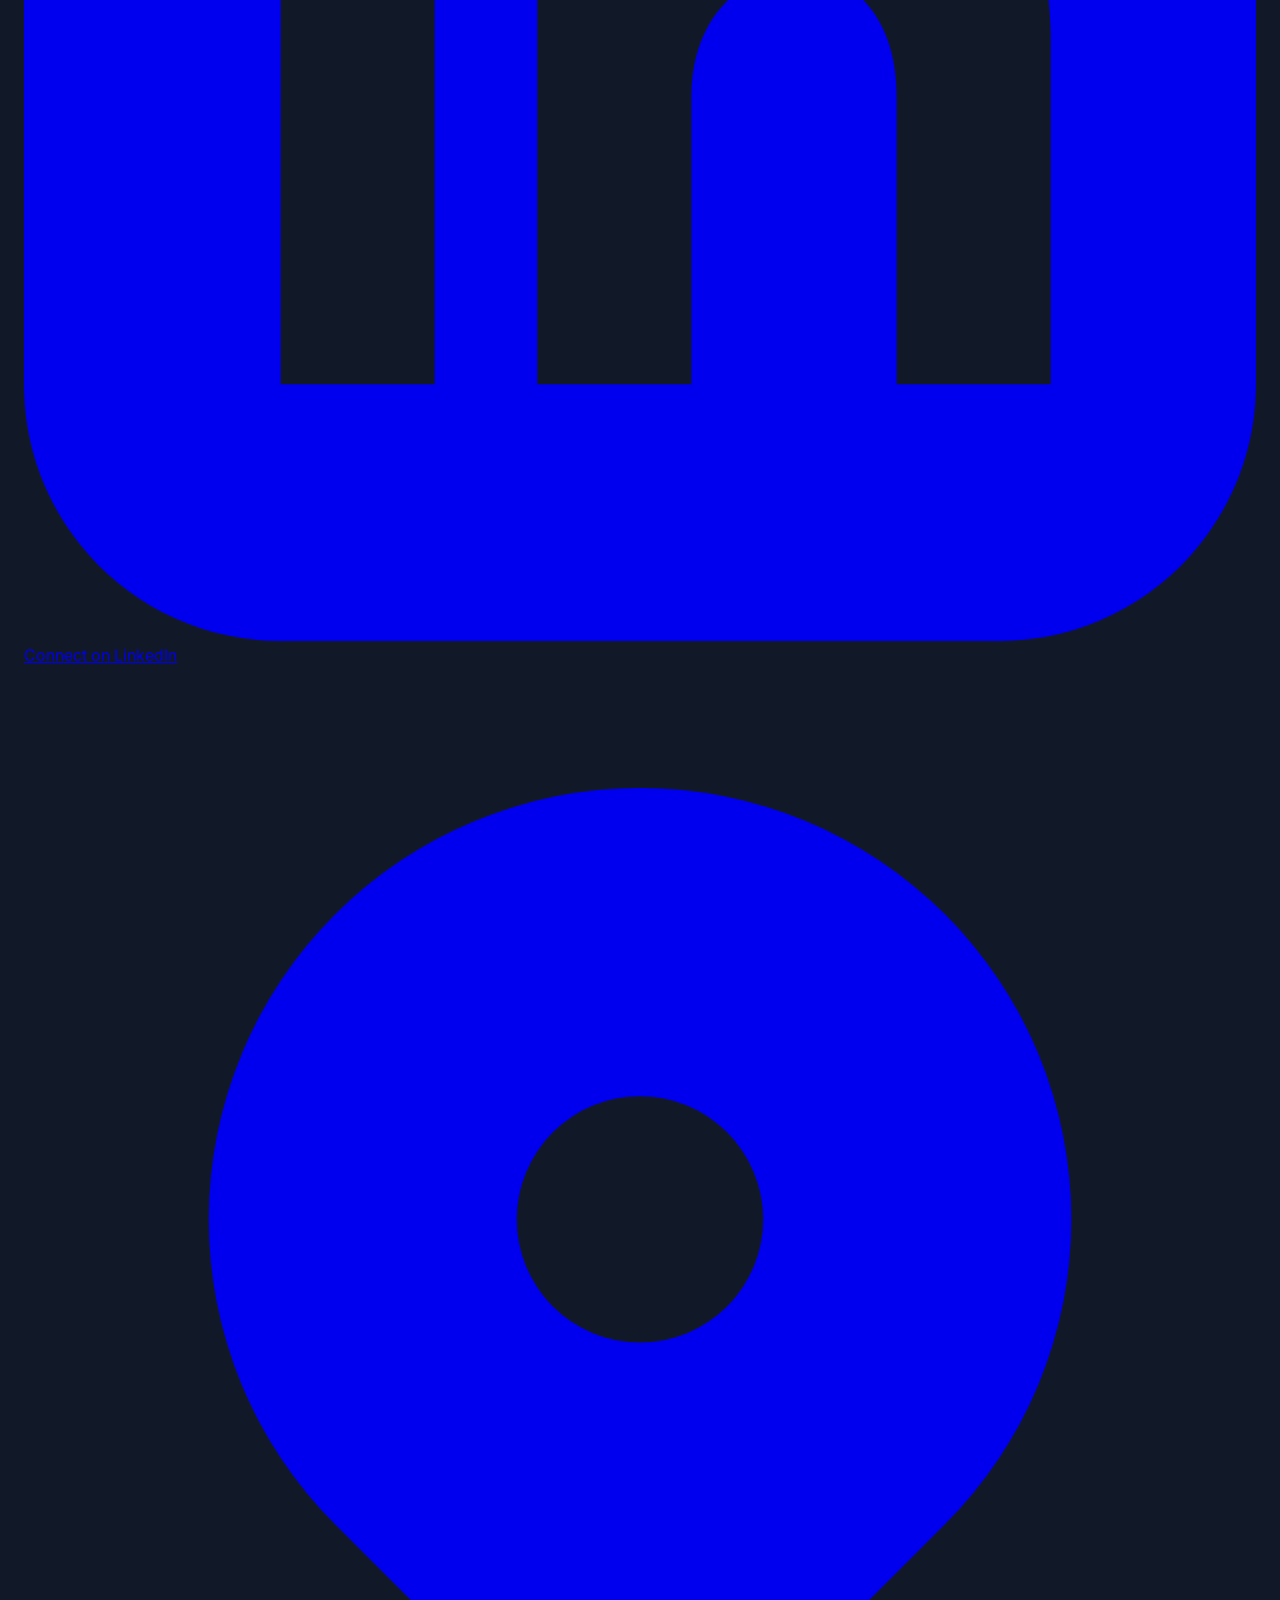
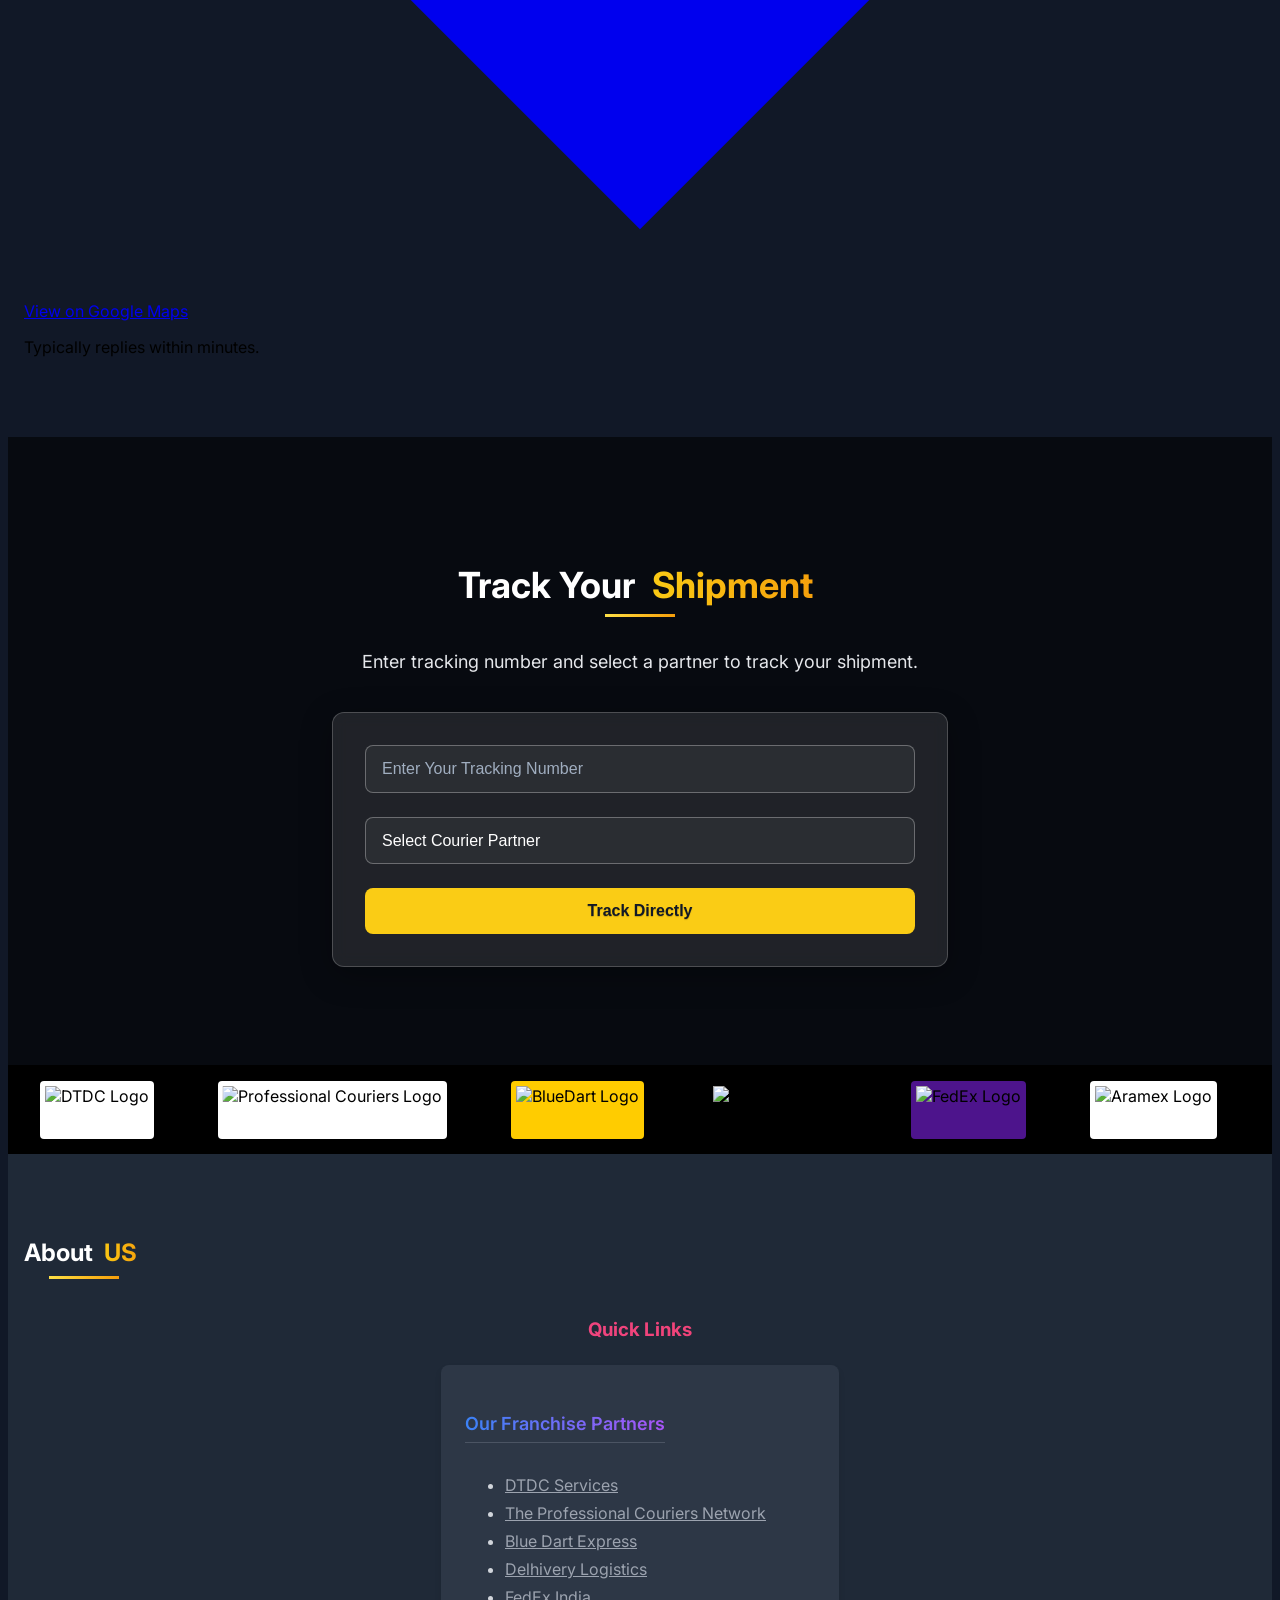
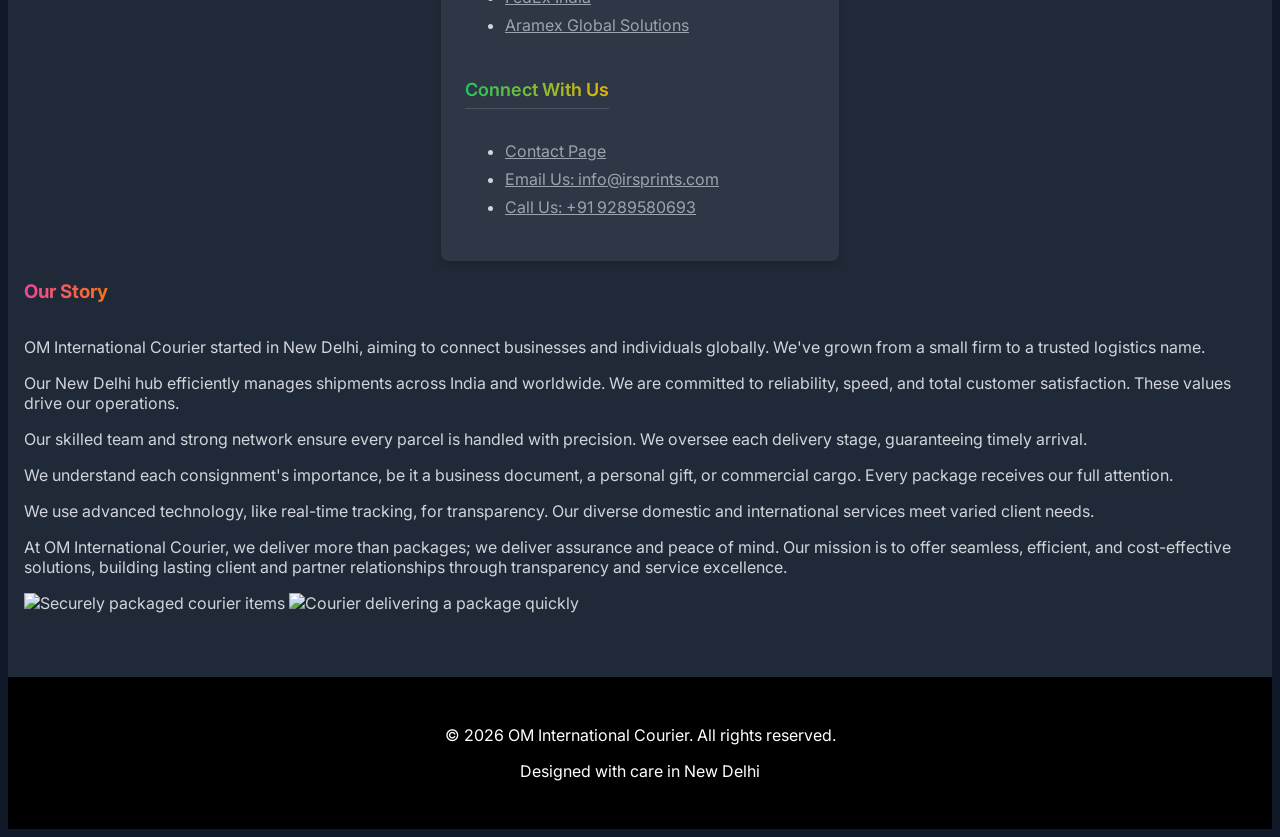
==== commit 8f5765c8: "Update index.html" ====
--- a/index.html
+++ b/index.html
@@ -2,41 +2,14 @@
 <html lang="en">
 
 <head>
-    <meta name="description" content="OM International Courier offers reliable domestic and international shipping services from New Delhi. Track shipments, get quotes, and explore our partner network.">
-    <link rel="canonical" href="https://ominternationalcourier.pages.dev/" />
-    <link rel="sitemap" type="application/xml" title="Sitemap" href="/sitemap.xml" />
+    <meta name="description" content="Innovative Retail Solution offers reliable domestic and international shipping services from New Delhi. Track shipments, get quotes, and explore our partner network.">
     <meta charset="UTF-8" />
     <meta name="viewport" content="width=device-width, initial-scale=1.0" />
-    <title>OM International Courier Services</title>
-    
-    <link rel="icon" type="image/png" sizes="16x16" href="/favicon-16x16.png">
-    <link rel="icon" type="image/png" sizes="32x32" href="/favicon-32x32.png">
-    <link rel="icon" type="image/png" sizes="192x192" href="/favicon-192x192.png">
-    <link rel="icon" type="image/png" sizes="512x512" href="/favicon.png">
-    <link rel="apple-touch-icon" sizes="180x180" href="/apple-touch-icon.png">
+    <title>Innovative Retail Solution Courier Services</title>
     
     <link href="https://fonts.googleapis.com/css2?family=Inter:wght@400;500;600;700;800&display=swap" rel="stylesheet">
     <link href="https://fonts.googleapis.com/css2?family=Playfair+Display:wght@700&family=Raleway:wght@400;500;700&display=swap" rel="stylesheet">
     <script src="https://cdn.tailwindcss.com"></script>
-    <script type="application/ld+json">
-    {
-        "@context": "https://schema.org",
-        "@type": "CourierService",
-        "name": "OM International Courier",
-        "url": "https://ominternationalcourier.pages.dev/",
-        "description": "Reliable domestic and international courier services based in New Delhi.",
-        "address": {
-            "@type": "PostalAddress",
-            "streetAddress": "253, A/6, 2nd Floor",
-            "addressLocality": "Shahpur Jat",
-            "addressRegion": "New Delhi",
-            "postalCode": "110049",
-            "addressCountry": "IN"
-        },
-        "telephone": "+919560264547",
-        "image": "https://i.pinimg.com/736x/88/0d/09/880d092406f5fa5f08b2074c6787eaf4.jpg"
-    }
-    </script>
     <style>
         /* Preloader styles */
         .preloader {
@@ -650,96 +623,6 @@
             transform: scale(1.05);
             box-shadow: 0 8px 25px rgba(0,0,0,0.2);
         }
-
-        /* Styles for the Rate Calculator */
-        .rate-calculator-form label {
-            color: #e5e7eb; /* text-gray-200 */
-            margin-bottom: 0.5rem;
-            font-weight: 500;
-        }
-        .rate-calculator-form input[type="number"],
-        .rate-calculator-form select {
-            background-color: rgba(255, 255, 255, 0.05);
-            border: 1px solid rgba(255, 255, 255, 0.3);
-            color: white;
-            border-radius: 0.5rem; /* rounded-lg */
-            padding: 0.75rem 1rem; /* py-3 px-4 */
-            width: 100%;
-            transition: border-color 0.3s ease, background-color 0.3s ease;
-        }
-        .rate-calculator-form input[type="number"]:focus,
-        .rate-calculator-form select:focus {
-            border-color: #FACC15; /* yellow-400 */
-            background-color: rgba(255, 255, 255, 0.1);
-            outline: none;
-        }
-        .rate-calculator-form input[type="number"]::placeholder {
-            color: #a0aec0; /* text-gray-400 */
-        }
-         .rate-calculator-form select option {
-            background-color: #374151; /* bg-gray-700 */
-            color: white;
-        }
-        .rate-calculator-form button {
-            background-color: #FACC15; /* bg-yellow-400 */
-            color: #111827; /* text-gray-900 */
-            font-weight: 700; /* font-bold */
-            padding: 0.75rem 1.5rem; /* py-3 px-6 */
-            border-radius: 9999px; /* rounded-full */
-            transition: all 0.3s ease;
-            box-shadow: 0 4px 6px rgba(0,0,0,0.1);
-        }
-        .rate-calculator-form button:hover {
-            background-color: #FBBF24; /* hover:bg-yellow-500 */
-            transform: scale(1.05);
-            box-shadow: 0 6px 12px rgba(250, 204, 21, 0.3);
-        }
-        #rate-calculator-result {
-            margin-top: 1.5rem; /* mt-6 */
-            padding: 1rem; /* p-4 */
-            background-color: rgba(255, 255, 255, 0.05);
-            border: 1px solid rgba(255, 255, 255, 0.2);
-            border-radius: 0.5rem; /* rounded-lg */
-            color: #e5e7eb; /* text-gray-200 */
-            font-size: 1rem; /* text-lg */
-            text-align: center;
-            min-height: 50px;
-        }
-        .dimension-inputs { display: flex; gap: 0.5rem; }
-        .dimension-inputs input { flex: 1; }
-
-        .service-type-options label {
-            display: inline-flex;
-            align-items: center;
-            cursor: pointer;
-            margin-right: 1rem;
-            color: #e5e7eb;
-            padding: 0.5rem 1rem;
-            border: 1px solid rgba(255,255,255,0.3);
-            border-radius: 0.5rem;
-            transition: background-color 0.3s, border-color 0.3s;
-        }
-        .service-type-options input[type="radio"] {
-            display: none; /* Hide the actual radio button */
-        }
-        .service-type-options input[type="radio"]:checked + span {
-            background-color: #FACC15;
-            color: #111827;
-            border-color: #FACC15;
-        }
-         .service-type-options label:hover span:not(input[type="radio"]:checked + span) {
-            background-color: rgba(255,255,255,0.1);
-        }
-        .service-type-options span {
-            padding: 0.5rem 1rem;
-            border-radius: 0.375rem; /* Tailwind's rounded-md */
-            display: block;
-            width: 100%;
-            height: 100%;
-            transition: background-color 0.3s, color 0.3s;
-        }
-
-
     </style>
 </head>
 
@@ -747,20 +630,6 @@
     <div class="preloader">
         <div class="spinner"></div>
     </div>
-
-    <header class="header shadow-md">
-        <div class="logo"> <img src="https://i.pinimg.com/736x/88/0d/09/880d092406f5fa5f08b2074c6787eaf4.jpg" alt="OM International Courier Logo" onerror="this.onerror=null;this.src='https://placehold.co/40x40/FACC15/111827?text=OM';"> <span class="text-yellow-400 mr-1">OM</span> International Courier
-        </div>
-        <nav class="nav">
-            <ul>
-                <li><a href="#services">Services</a></li>
-                <li><a href="#rates">Rates</a></li>
-                <li><a href="#contact">Contact</a></li>
-                <li><a href="#track-shipment">Track</a></li>
-                <li><a href="#about-us">About Us</a></li>
-            </ul>
-        </nav>
-    </header>
 
     <main>
         <section
@@ -804,74 +673,26 @@
 
         <section id="rates" class="section relative py-12 md:py-16 px-4 text-center overflow-hidden animate-on-scroll">
             <div class="absolute inset-0 bg-[url('https://previews.123rf.com/images/gmast3r/gmast3r1604/gmast3r160400443/55343577-truck-lorry-car-on-road-cargo-shipping-delivery-banner-flat-vector-illustration.jpg')] bg-cover bg-center z-0"></div>
-            <div class="absolute inset-0 bg-gray-900/70 backdrop-blur-md z-0"></div>
+            <div class="absolute inset-0 bg-gray-900/60 backdrop-blur-sm z-0"></div>
             <div class="relative z-10 max-w-4xl mx-auto">
-                <h2 class="section-heading text-2xl md:text-4xl font-bold mb-8 md:mb-12">DTDC Rate <span class="heading-gradient-part">Calculator & Quotes</span></h2>
-                
-                <div class="bg-white/10 p-6 md:p-8 rounded-2xl backdrop-blur-lg border border-white/10 shadow-xl rate-calculator-form max-w-2xl mx-auto">
-                    <div class="grid grid-cols-1 md:grid-cols-1 gap-6 mb-6">
-                        <div>
-                            <label for="service-type" class="block text-left mb-2">Service Type:</label>
-                            <div class="service-type-options flex flex-wrap gap-2">
-                                <label>
-                                    <input type="radio" name="serviceType" value="surface" checked onchange="updateDestinationOptions()">
-                                    <span>Surface</span>
-                                </label>
-                                <label>
-                                    <input type="radio" name="serviceType" value="air" onchange="updateDestinationOptions()">
-                                    <span>Air (>5kg)</span>
-                                </label>
-                                <label>
-                                    <input type="radio" name="serviceType" value="prime" onchange="updateDestinationOptions()">
-                                    <span>Prime Time Plus</span>
-                                </label>
-                            </div>
-                        </div>
-                    </div>
-
-                    <div class="grid grid-cols-1 md:grid-cols-2 gap-6 mb-6">
-                        <div>
-                            <label for="weight" class="block text-left mb-2">Weight (kg):</label>
-                            <input type="number" id="weight" name="weight" placeholder="e.g., 2.5" min="0.01" step="0.01" required>
-                        </div>
-                        <div>
-                            <label for="destination" class="block text-left mb-2">Destination:</label>
-                            <select id="destination" name="destination" required>
-                                </select>
-                        </div>
-                    </div>
-
-                    <div class="mb-6">
-                        <label class="block text-left mb-2">Dimensions (cm) - Optional (for Volumetric Weight):</label>
-                        <div class="dimension-inputs grid grid-cols-3 gap-2">
-                            <input type="number" id="length" name="length" placeholder="Length" min="0">
-                            <input type="number" id="width_dim" name="width_dim" placeholder="Width" min="0"> <input type="number" id="height" name="height" placeholder="Height" min="0">
-                        </div>
-                         <p class="text-xs text-gray-400 mt-1 text-left">If dimensions are provided, volumetric weight (L×W×H/4750) will be considered if greater than actual weight.</p>
-                    </div>
-
-                    <button type="button" onclick="calculateRate()" class="w-full md:w-auto">Calculate Estimated Rate</button>
-
-                    <div id="rate-calculator-result" class="mt-6 p-4 bg-gray-800/50 rounded-lg text-lg min-h-[60px] flex items-center justify-center">
-                        Enter details to see estimated rate.
-                    </div>
-                     <p class="text-xs text-gray-400 mt-3">Includes Fuel Surcharge (35%) and GST (18%). Final charges may vary.</p>
-                </div>
-
-                <div class="mt-10">
-                     <p class="text-md md:text-lg text-gray-100 leading-relaxed max-w-3xl mx-auto mb-6">
-                        The calculator provides an estimate for standard DTDC services.
-                    </p>
+                <h2 class="section-heading text-2xl md:text-4xl font-bold mb-6">Competitive Shipping <span class="heading-gradient-part">Rates</span></h2>
+                <div class="space-y-6 px-4">
+                    <p class="text-md md:text-xl text-gray-100 leading-relaxed max-w-3xl mx-auto">For immediate rate confirmation, submit your shipment particulars using our template by clicking below.</p>
                     <div class="bg-white/10 p-6 md:p-8 rounded-2xl backdrop-blur-lg border border-white/10">
-                        <p class="text-md md:text-lg text-gray-200 mb-4">For further demands, bulk shipments, or customized quotes including COD, Insurance, and special handling:</p>
-                        <button onclick="window.location.href='mailto:ominternationalcep@gmail.com?subject=Courier Rate Request - Detailed Quotation&body=Dear OM International Courier Team,%0d%0a%0d%0aI would like to request a detailed quotation for my shipment requirements. Please find the details below and let me know if you need more information:%0d%0a%0d%0a[ Pickup Details ]%0d%0aCompany Name: %0d%0aContact Person: %0d%0aAddress: %0d%0aCity: %0d%0aCountry: %0d%0a%0d%0a[ Delivery Details ]%0d%0aRecipient Name: %0d%0aAddress: %0d%0aCity: %0d%0aCountry: %0d%0a%0d%0a[ Shipment Particulars ]%0d%0aService Type (e.g., Surface, Air, Prime, International): %0d%0aWeight (approx kg): %0d%0aDimensions (L x W x H cm, if applicable): %0d%0aContents Description: %0d%0aDeclared Value (for insurance purposes): %0d%0aSpecial Instructions (e.g., COD amount, fragile, temperature-sensitive): %0d%0aExpected Frequency/Volume (if applicable for bulk rates): %0d%0a%0d%0aPlease provide a comprehensive quote including all applicable charges.%0d%0a%0d%0aContact Information:%0d%0aName: %0d%0aEmail: %0d%0aPhone: %0d%0a%0d%0aBest regards,%0d%0a[Your Full Name]'"
+                        <button onclick="window.location.href='mailto:ominternationalcep@gmail.com?subject=Courier Rate Request - Shipment Particulars&body=Dear OM International Courier Team,%0d%0a%0d%0aI would like to request the current rate for my shipment based on the following particulars:%0d%0a%0d%0a[ Pickup Details ]%0d%0aCompany Name: %0d%0aContact Person: %0d%0aAddress: %0d%0aCity: %0d%0aCountry: %0d%0a%0d%0a[ Delivery Details ]%0d%0aRecipient Name: %0d%0aAddress: %0d%0aCity: %0d%0aCountry: %0d%0a%0d%0a[ Shipment Particulars ]%0d%0aType: (Document/Parcel)%0d%0aWeight: %0d%0aDimensions: %0d%0aContents: %0d%0aDeclared Value: %0d%0aSpecial Instructions: %0d%0a%0d%0aPlease confirm your rate and service availability for this specific shipment.%0d%0a%0d%0aContact Information:%0d%0aName: %0d%0aEmail: %0d%0aPhone: %0d%0a%0d%0aBest regards,%0d%0a[Your Full Name]'"
                             class="bg-gradient-to-r from-yellow-400 to-yellow-500 text-gray-900 font-bold py-3 px-6 md:px-8 rounded-full hover:from-yellow-300 hover:to-yellow-400 transition-all duration-300 shadow-lg hover:shadow-xl transform hover:scale-105 text-md md:text-xl">
-                            Request Detailed Quote
+                            Request Rate Details
                         </button>
                     </div>
+                    <p class="text-gray-300 mt-6 text-sm md:text-lg max-w-3xl mx-auto">
+                        For complex needs or premium services, visit our
+                        <a href="#contact" class="text-yellow-400 hover:text-yellow-300 underline">Contact Section</a>
+                        for personalized help.
+                    </p>
                 </div>
             </div>
         </section>
+
         <section id="area" class="section animate-on-scroll bg-gray-800">
              <div class="section-blur-bg-area" style="background-image: url('https://img.freepik.com/free-vector/worldwide-global-map-outline-black-background_1017-46153.jpg?semt=ais_hybrid&w=740');"></div>
             <div class="relative z-10 text-center">
@@ -897,8 +718,8 @@
                         <h3 class="text-lg md:text-2xl font-semibold mb-4 md:mb-6 text-left text-gradient text-gradient-5">Contact Information</h3>
                         <p class="text-sm md:text-lg text-gray-200 mb-4 md:mb-6 text-left flex-grow">Reach out for quotes, support, or partnerships. We're here for your courier needs.</p>
                         <div class="space-y-4 md:space-y-5 text-gray-200 text-left">
-                            <div class="contact-method"><strong class="block text-yellow-400 mb-1 text-xs md:text-sm uppercase tracking-wider">Phone:</strong><a href="tel:+919560264547" class="hover:text-yellow-300 transition-colors text-sm md:text-lg block">+91 9560264547</a> <a href="tel:+918766338468" class="hover:text-yellow-300 transition-colors text-sm md:text-lg block">+91 8766338468</a></div>
-                            <div class="contact-method"><strong class="block text-yellow-400 mb-1 text-xs md:text-sm uppercase tracking-wider">Email:</strong><a href="mailto:ominternationalcep@gmail.com" class="hover:text-yellow-300 transition-colors break-all text-sm md:text-lg block">ominternationalcep@gmail.com</a></div>
+                            <div class="contact-method"><strong class="block text-yellow-400 mb-1 text-xs md:text-sm uppercase tracking-wider">Phone:</strong><a href="tel:+919289580693" class="hover:text-yellow-300 transition-colors text-sm md:text-lg block">+91 9289580693</a> <a href="tel:+918766338468" class="hover:text-yellow-300 transition-colors text-sm md:text-lg block">+91 8766338468</a></div>
+                            <div class="contact-method"><strong class="block text-yellow-400 mb-1 text-xs md:text-sm uppercase tracking-wider">Email:</strong><a href="mailto:info@irsprints.com" class="hover:text-yellow-300 transition-colors break-all text-sm md:text-lg block">info@irsprints.com</a></div>
                             <div class="contact-method mt-3 md:mt-5"><strong class="block text-yellow-400 mb-1 md:mb-2 text-xs md:text-sm uppercase tracking-wider">Office Address:</strong><p class="text-gray-200 leading-relaxed text-sm md:text-lg">253, A/6, 2nd Floor<br>Shahpur Jat, New Delhi-110049, India</p></div>
                         </div>
                     </div>
@@ -906,7 +727,7 @@
                         <h3 class="text-lg md:text-2xl font-semibold mb-4 md:mb-6 text-left text-gradient text-gradient-6">Instant Message</h3>
                         <p class="text-sm md:text-lg text-gray-200 mb-4 md:mb-6 text-left flex-grow">Connect quickly via WhatsApp, LinkedIn, or find us on Google Maps.</p>
                         <div class="mt-auto space-y-3 md:space-y-4">
-                            <a href="https://wa.me/919560264547?text=Hello%20OM%20International%20Courier,%20I%20have%20a%20query." target="_blank" rel="noopener noreferrer" class="flex items-center justify-center space-x-2 md:space-x-3 bg-green-500 hover:bg-green-600 text-white font-semibold py-2.5 px-4 md:py-3 md:px-5 rounded-lg transition-colors duration-300 w-full text-xs md:text-base">
+                            <a href="https://wa.me/919289580693?text=Hello%20Innovative%20Retail%20Solution,%20I%20have%20a%20query." target="_blank" rel="noopener noreferrer" class="flex items-center justify-center space-x-2 md:space-x-3 bg-green-500 hover:bg-green-600 text-white font-semibold py-2.5 px-4 md:py-3 md:px-5 rounded-lg transition-colors duration-300 w-full text-xs md:text-base">
                                 <svg xmlns="http://www.w3.org/2000/svg" class="h-5 w-5 md:h-6 md:w-6" viewBox="0 0 24 24" fill="currentColor"><path d="M.057 24l1.687-6.163c-1.041-1.804-1.588-3.849-1.587-5.946.003-6.556 5.338-11.891 11.893-11.891 3.181.001 6.167 1.24 8.413 3.488 2.245 2.248 3.481 5.236 3.48 8.414-.003 6.557-5.338 11.892-11.893 11.892-1.99-.001-3.951-.5-5.688-1.448l-6.305 1.654zm6.597-3.807c1.676.995 3.276 1.591 5.392 1.592 5.448 0 9.886-4.434 9.889-9.885.002-5.462-4.415-9.89-9.881-9.892-5.452 0-9.887 4.434-9.889 9.884-.001 2.225.651 3.891 1.746 5.634l-.999 3.648 3.742-.981zm11.387-5.464c-.074-.124-.272-.198-.57-.347-.297-.149-1.758-.868-2.031-.967-.272-.099-.47-.149-.669.149-.198.297-.768.967-.941 1.165-.173.198-.347.223-.644.074-.297-.149-1.255-.462-2.39-1.475-.883-.788-1.48-1.761-1.653-2.059-.173-.297-.018-.458.13-.606.134-.133.297-.347.446-.521.151-.172.2-.296.3-.495.099-.198.05-.372-.025-.521-.075-.148-.669-1.611-.916-2.206-.242-.579-.487-.5-.669-.51-.173-.008-.371-.01-.57-.01s-.521.074-.792.372c-.272.297-1.04 1.016-1.04 2.479 0 1.462 1.065 2.875 1.213 3.074.149.198 2.096 3.2 5.077 4.487.709.306 1.262.489 1.694.626.712.226 1.36.194 1.872.118.571-.085 1.758-.719 2.006-1.413.248-.695.248-1.289.173-1.413z"/></svg>
                                 <span>Message on WhatsApp</span>
                             </a>
@@ -987,7 +808,7 @@
         <section id="about-us" class="section animate-on-scroll bg-black">
             <div class="container mx-auto px-4">
                 <div class="text-center mb-8 md:mb-12">
-                    <h2 class="section-heading text-2xl md:text-3xl font-bold">About <span class="heading-gradient-part">OM International Courier</span></h2>
+                    <h2 class="section-heading text-2xl md:text-3xl font-bold">About <span class="heading-gradient-part">US</span></h2>
                 </div>
                 <div class="grid md:grid-cols-1 lg:grid-cols-3 gap-8 lg:gap-12 items-start">
                     <div class="lg:col-span-1 flex flex-col items-center"> <h3 class="text-xl md:text-2xl font-semibold mb-6 text-gradient text-gradient-7 text-center">Quick Links</h3>
@@ -1003,8 +824,8 @@
                             <h4 class="text-gradient text-gradient-green-yellow">Connect With Us</h4>
                             <ul class="space-y-1 md:space-y-2 text-sm md:text-base">
                                 <li class="quick-link-item"><a href="#contact">Contact Page</a></li>
-                                <li class="quick-link-item"><a href="mailto:ominternationalcep@gmail.com">Email Us: ominternationalcep@gmail.com</a></li>
-                                <li class="quick-link-item"><a href="tel:+919560264547">Call Us: +91 9560264547</a></li>
+                                <li class="quick-link-item"><a href="mailto:info@irsprints.com">Email Us: info@irsprints.com</a></li>
+                                <li class="quick-link-item"><a href="tel:+919289580693">Call Us: +91 9289580693</a></li>
                             </ul>
                         </div>
                     </div>
@@ -1020,8 +841,8 @@
                                 <p>At OM International Courier, we deliver more than packages; we deliver assurance and peace of mind. Our mission is to offer seamless, efficient, and cost-effective solutions, building lasting client and partner relationships through transparency and service excellence.</p>
                             </div>
                             <div class="md:col-span-1 flex flex-col space-y-4 about-us-image-gallery mt-6 md:mt-0">
-                                <img src="https://img.freepik.com/free-psd/3d-illustration-people-with-gadget-use-highspeed-internet_1150-65899.jpg?semt=ais_items_boosted&w=740" alt="Securely packaged courier items" class="rounded-lg shadow-lg w-full h-auto object-cover" onerror="this.onerror=null;this.src='https://placehold.co/300x200/CCCCCC/1F2937?text=Secure+Packaging';">
-                                <img src="https://img.pikbest.com/png-images/20240913/cheerful-delivery-rider-on-a-scootera-playful-vector-cartoon-illustration-of-food-service_10834349.png!sw800" alt="Courier delivering a package quickly" class="rounded-lg shadow-lg w-full h-auto object-cover" onerror="this.onerror=null;this.src='https://placehold.co/300x200/CCCCCC/1F2937?text=Fast+Delivery';">
+                                <img src="https://img.freepik.com/free-psd/3d-illustration-people-with-gadget-use-highspeed-internet_1150-65899.jpg?semt=ais_items_boosted&w=740" alt="Securely packaged courier items" class="rounded-lg shadow-lg w-full h-auto object-cover">
+                                <img src="https://img.pikbest.com/png-images/20240913/cheerful-delivery-rider-on-a-scootera-playful-vector-cartoon-illustration-of-food-service_10834349.png!sw800" alt="Courier delivering a package quickly" class="rounded-lg shadow-lg w-full h-auto object-cover">
                             </div>
                         </div>
                     </div>
@@ -1127,7 +948,11 @@
         }
 
         document.getElementById('currentYear').textContent = new Date().getFullYear();
-        
+
+        // Partner Logos Slider - Animation is now purely CSS-driven and non-interactive.
+        // The JavaScript function for pausing the slider has been removed.
+        // The animation 'continuous-slide-logos' is defined in CSS and runs automatically.
+
         // Section visibility animation
         const sectionsToAnimate = document.querySelectorAll('.animate-on-scroll');
         const sectionObserverOptions = { root: null, rootMargin: '0px', threshold: 0.1 };
@@ -1140,7 +965,7 @@
         }, sectionObserverOptions);
         sectionsToAnimate.forEach(section => { sectionObserver.observe(section); });
 
-        // Services Slider Logic (Existing - unchanged)
+        // Services Slider Logic
         document.addEventListener('DOMContentLoaded', () => {
             const servicesData = [
                 {
@@ -1201,9 +1026,9 @@
             let currentServiceIndex = 0;
             let serviceSlides = [];
             let autoSwipeInterval = null;
-            const autoSwipeDelay = 3000; 
+            const autoSwipeDelay = 3000; // 3 seconds
             let userInteractionTimeout = null;
-            const interactionRestartDelay = 5000; 
+            const interactionRestartDelay = 5000; // 5 seconds before resuming auto-swipe
 
             function startAutoSwipe() {
                 stopAutoSwipe(); 
@@ -1245,7 +1070,7 @@
 
                     contentWrapper.innerHTML = `
                         <div class="service-slide-integrated-image-container">
-                            <img src="${service.integratedImageUrl || 'https://placehold.co/220x220/CCCCCC/1F2937?text=Image'}" alt="${service.altText || 'Service Image'}" class="service-slide-integrated-image" onerror="this.onerror=null;this.src='https://placehold.co/220x220/CCCCCC/1F2937?text=Image+Not+Found';">
+                            <img src="${service.integratedImageUrl || 'https://placehold.co/220x220/CCCCCC/1F2937?text=Image'}" alt="${service.altText || 'Service Image'}" class="service-slide-integrated-image">
                         </div>
                         <div class="service-slide-text-block">
                             <h3 class="service-slide-title">${service.title}</h3>
@@ -1365,174 +1190,7 @@
                     }
                 }
             });
-
-
-            // ========== RATE CALCULATOR SCRIPT STARTS HERE ==========
-            const dtdcSurfaceRates = {
-                "DELHI": { base250g: 25, base500g: 35, add500g: 20, above5kgPerKg: 45, above50kgPerKg: 40 },
-                "NCR": { base250g: 30, base500g: 40, add500g: 30, above5kgPerKg: 50, above50kgPerKg: 40 },
-                "NORTH": { base250g: 40, base500g: 60, add500g: 45, above5kgPerKg: 80, above50kgPerKg: 75 },
-                "METRO/BIHAR JHARKHAND/ SRINAGAR SECTOR": { base250g: 55, base500g: 80, add500g: 85, above5kgPerKg: 85, above50kgPerKg: 80 },
-                "ROI": { base250g: 90, base500g: 110, add500g: 90, above5kgPerKg: 90, above50kgPerKg: 85 }
-            };
-
-            const dtdcAirRatesPerKg = { // For "Air Above 5 Kg"
-                "Srinagar Sector": 110,
-                "Bihar & Jharkhand": 180,
-                "Metros & Guwahati": 175, // Simplified key
-                "ROI & North East & Port Blair": 190 // Simplified key
-            };
-
-            const dtdcPrimeTimePlusRates = {
-                "CITY PTP 12:00": { first500gms: 155, additional500gms: 65 },
-                "METRO PTP 12:00": { first500gms: 275, additional500gms: 165 },
-                "ZONAL PTP 12:00": { first500gms: 250, additional500gms: 175 }
-            };
-
-            const fuelSurchargePercent = 35;
-            const gstPercent = 18;
-            const volumetricDivisor = 4750;
-
-            const destinationSelect = document.getElementById('destination');
-            const weightInput = document.getElementById('weight');
-            const resultDiv = document.getElementById('rate-calculator-result');
-            const lengthInput = document.getElementById('length');
-            const widthDimInput = document.getElementById('width_dim');
-            const heightInput = document.getElementById('height');
-
-
-            window.updateDestinationOptions = function() {
-                const serviceType = document.querySelector('input[name="serviceType"]:checked').value;
-                destinationSelect.innerHTML = ''; // Clear existing options
-
-                let options = {};
-                if (serviceType === 'surface') {
-                    options = {
-                        "DELHI": "Delhi",
-                        "NCR": "NCR",
-                        "NORTH": "North India",
-                        "METRO/BIHAR JHARKHAND/ SRINAGAR SECTOR": "Metros / Bihar / Jharkhand / Srinagar Sector",
-                        "ROI": "Rest of India (ROI)"
-                    };
-                } else if (serviceType === 'air') {
-                    options = {
-                        "Srinagar Sector": "Srinagar Sector",
-                        "Bihar & Jharkhand": "Bihar & Jharkhand",
-                        "Metros & Guwahati": "Metros (Mumbai, Ahmedabad, Pune, Kolkata, Chennai, Hyderabad, Bangalore) & Guwahati",
-                        "ROI & North East & Port Blair": "ROI (East, West, Central & South Zones - exc. Gwalior), North East (inc. Tripura) & Port Blair"
-                    };
-                } else if (serviceType === 'prime') {
-                    options = {
-                        "CITY PTP 12:00": "City PTP 12:00",
-                        "METRO PTP 12:00": "Metro PTP 12:00",
-                        "ZONAL PTP 12:00": "Zonal PTP 12:00"
-                    };
-                }
-
-                for (const key in options) {
-                    const option = document.createElement('option');
-                    option.value = key;
-                    option.textContent = options[key];
-                    destinationSelect.appendChild(option);
-                }
-            }
-            
-            window.calculateRate = function() {
-                const serviceType = document.querySelector('input[name="serviceType"]:checked').value;
-                const destinationKey = destinationSelect.value;
-                const actualWeightKg = parseFloat(weightInput.value);
-
-                const L = parseFloat(lengthInput.value) || 0;
-                const W = parseFloat(widthDimInput.value) || 0;
-                const H = parseFloat(heightInput.value) || 0;
-                let volumetricWeightKg = 0;
-
-                if (L > 0 && W > 0 && H > 0) {
-                    volumetricWeightKg = (L * W * H) / volumetricDivisor;
-                }
-                
-                const chargeableWeightKg = Math.max(actualWeightKg, volumetricWeightKg);
-
-                if (isNaN(chargeableWeightKg) || chargeableWeightKg <= 0) {
-                    resultDiv.innerHTML = `<span class="text-red-400">Please enter a valid weight.</span>`;
-                    return;
-                }
-                if (!destinationKey) {
-                     resultDiv.innerHTML = `<span class="text-red-400">Please select a destination.</span>`;
-                    return;
-                }
-
-
-                let baseRate = 0;
-
-                if (serviceType === 'surface') {
-                    const rates = dtdcSurfaceRates[destinationKey];
-                    if (!rates) {
-                        resultDiv.innerHTML = `<span class="text-red-400">Rates not available for this surface destination.</span>`;
-                        return;
-                    }
-                    const weightGrams = chargeableWeightKg * 1000;
-
-                    if (chargeableWeightKg > 50) {
-                        baseRate = chargeableWeightKg * rates.above50kgPerKg;
-                    } else if (chargeableWeightKg > 5) {
-                        baseRate = chargeableWeightKg * rates.above5kgPerKg;
-                    } else if (weightGrams <= 250) {
-                        baseRate = rates.base250g;
-                    } else if (weightGrams <= 500) {
-                        baseRate = rates.base500g;
-                    } else { // 500g < weight <= 5kg (5000g)
-                        baseRate = rates.base500g;
-                        const additionalWeightGrams = weightGrams - 500;
-                        baseRate += Math.ceil(additionalWeightGrams / 500) * rates.add500g;
-                    }
-                } else if (serviceType === 'air') {
-                    if (chargeableWeightKg <= 5) {
-                        resultDiv.innerHTML = `<span class="text-yellow-300">Air rates apply for shipments above 5kg. Please select Surface or Prime for lighter shipments, or contact us.</span>`;
-                        return;
-                    }
-                    const ratePerKg = dtdcAirRatesPerKg[destinationKey];
-                    if (!ratePerKg) {
-                        resultDiv.innerHTML = `<span class="text-red-400">Rates not available for this air destination.</span>`;
-                        return;
-                    }
-                    baseRate = chargeableWeightKg * ratePerKg;
-                } else if (serviceType === 'prime') {
-                    const rates = dtdcPrimeTimePlusRates[destinationKey];
-                     if (!rates) {
-                        resultDiv.innerHTML = `<span class="text-red-400">Rates not available for this Prime Time Plus destination.</span>`;
-                        return;
-                    }
-                    const weightGrams = chargeableWeightKg * 1000;
-                    baseRate = rates.first500gms;
-                    if (weightGrams > 500) {
-                        const additionalWeightGrams = weightGrams - 500;
-                        baseRate += Math.ceil(additionalWeightGrams / 500) * rates.additional500gms;
-                    }
-                }
-
-                if (baseRate > 0) {
-                    const fuelSurcharge = baseRate * (fuelSurchargePercent / 100);
-                    const totalBeforeGst = baseRate + fuelSurcharge;
-                    const gstAmount = totalBeforeGst * (gstPercent / 100);
-                    const finalRate = totalBeforeGst + gstAmount;
-                    resultDiv.innerHTML = `Estimated Rate: <strong class="text-yellow-400">₹${finalRate.toFixed(2)}</strong>`;
-                     if (volumetricWeightKg > actualWeightKg && L > 0) {
-                        resultDiv.innerHTML += `<br><span class="text-xs text-gray-300">(Calculated using volumetric weight: ${volumetricWeightKg.toFixed(2)}kg)</span>`;
-                    }
-                } else if (serviceType === 'air' && chargeableWeightKg <=5 ) {
-                    // Message already handled
-                }
-                else {
-                     resultDiv.innerHTML = `<span class="text-red-400">Could not calculate rate. Please check inputs or contact us.</span>`;
-                }
-            }
-            // Initialize destination options on page load
-            updateDestinationOptions();
-
         });
-         // ========== RATE CALCULATOR SCRIPT ENDS HERE ==========
-
     </script>
 </body>
 </html>
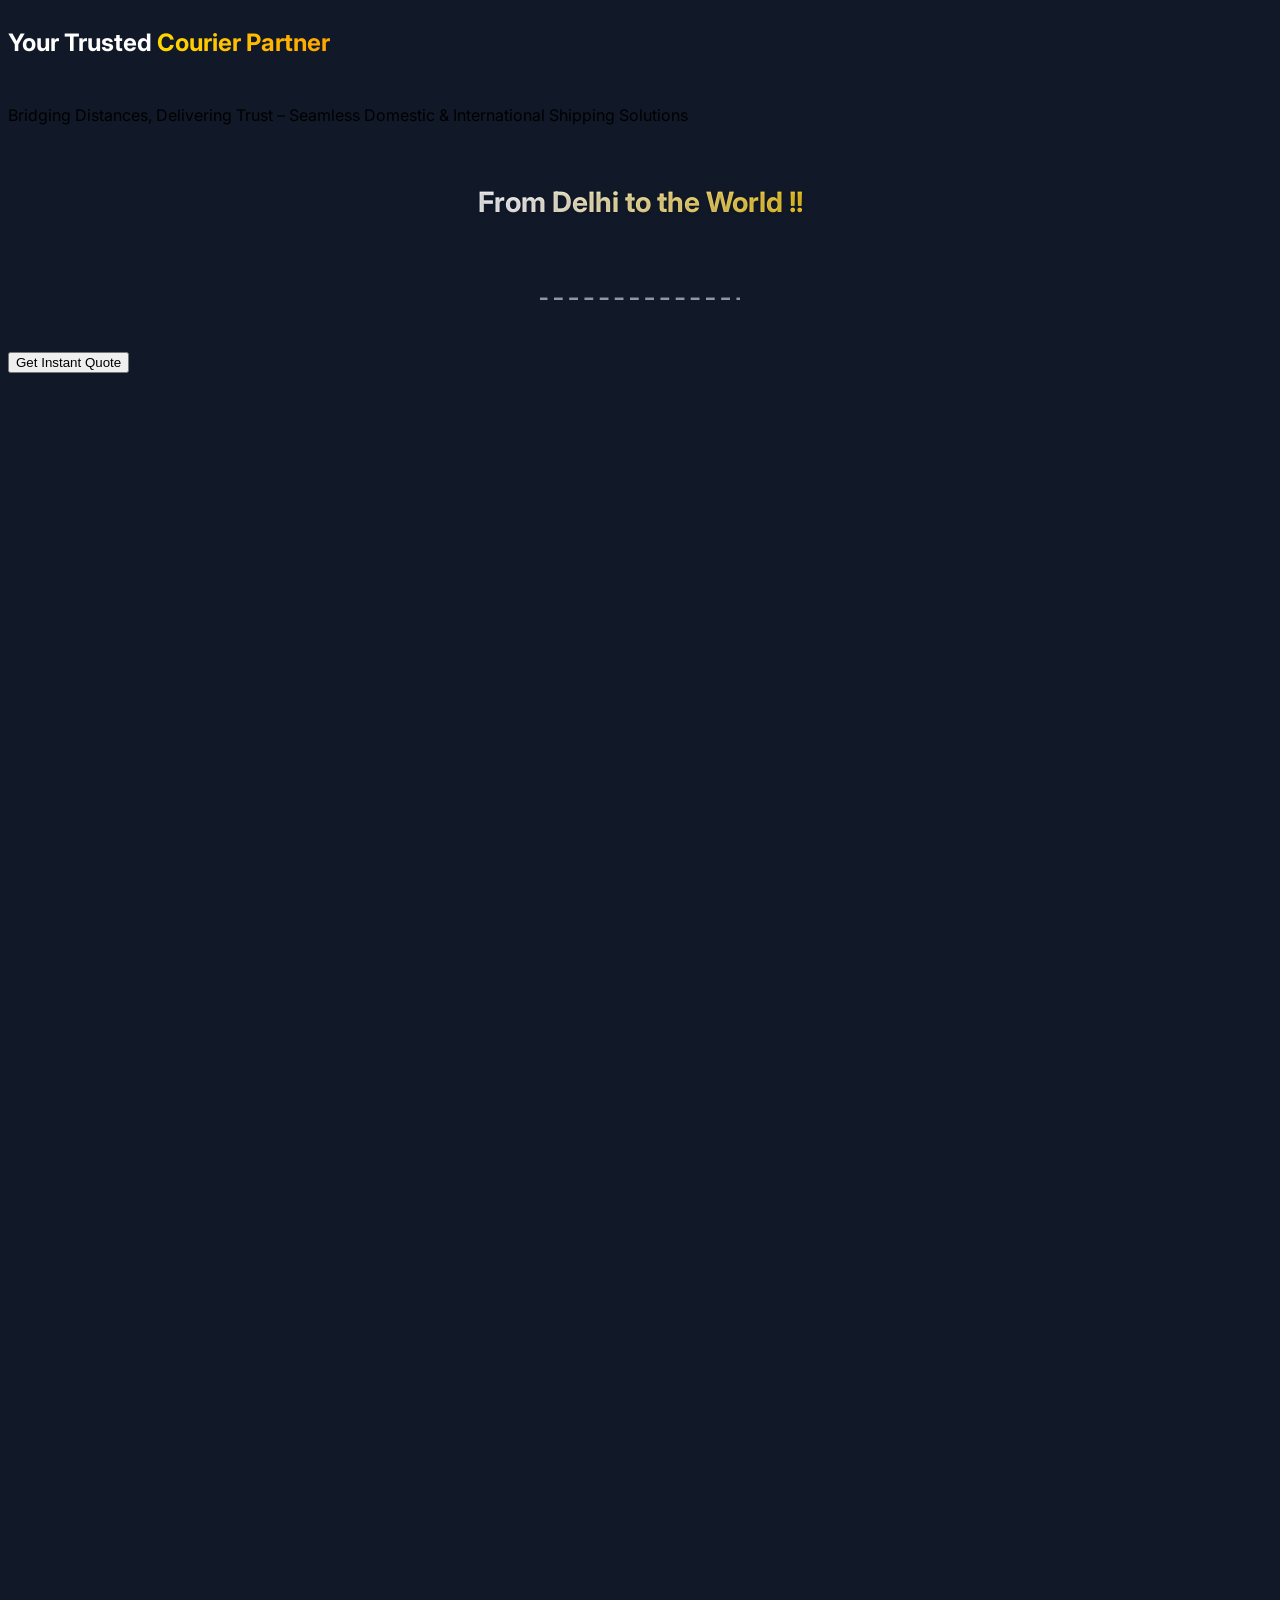
==== commit df98d3a2: "Update index.html" ====
--- a/index.html
+++ b/index.html
@@ -647,7 +647,7 @@
                 </div>
                 
                 <button
-                    onclick="window.location.href='mailto:ominternationalcep@gmail.com?subject=Quotation Request&body=Dear OM International Courier Team,%0d%0a%0d%0aI would like to request a quotation for courier services. Please find my company details below:%0d%0a%0d%0aCompany Name:%0d%0aCompany Address:%0d%0aContact Person:%0d%0aPhone Number:%0d%0aEmail Address:%0d%0a%0d%0aLooking forward to hearing from you soon.%0d%0a%0d%0aSincerely,%0d%0a[Your Name]'"
+                    onclick="window.location.href='mailto:info@irsprints.com?subject=Quotation Request&body=Dear Innovative Retail Solution Courier Services Team,%0d%0a%0d%0aI would like to request a quotation for courier services. Please find my company details below:%0d%0a%0d%0aCompany Name:%0d%0aCompany Address:%0d%0aContact Person:%0d%0aPhone Number:%0d%0aEmail Address:%0d%0a%0d%0aLooking forward to hearing from you soon.%0d%0a%0d%0aSincerely,%0d%0a[Your Name]'"
                     class="bg-yellow-400 hover:bg-yellow-500 text-gray-900 font-bold rounded-full shadow-2xl py-3 px-8 md:py-4 md:px-10 transition-all duration-300 text-md md:text-xl transform hover:scale-105 focus:outline-none focus:ring-4 focus:ring-yellow-500/50">
                     Get Instant Quote
                 </button>
@@ -679,7 +679,7 @@
                 <div class="space-y-6 px-4">
                     <p class="text-md md:text-xl text-gray-100 leading-relaxed max-w-3xl mx-auto">For immediate rate confirmation, submit your shipment particulars using our template by clicking below.</p>
                     <div class="bg-white/10 p-6 md:p-8 rounded-2xl backdrop-blur-lg border border-white/10">
-                        <button onclick="window.location.href='mailto:ominternationalcep@gmail.com?subject=Courier Rate Request - Shipment Particulars&body=Dear OM International Courier Team,%0d%0a%0d%0aI would like to request the current rate for my shipment based on the following particulars:%0d%0a%0d%0a[ Pickup Details ]%0d%0aCompany Name: %0d%0aContact Person: %0d%0aAddress: %0d%0aCity: %0d%0aCountry: %0d%0a%0d%0a[ Delivery Details ]%0d%0aRecipient Name: %0d%0aAddress: %0d%0aCity: %0d%0aCountry: %0d%0a%0d%0a[ Shipment Particulars ]%0d%0aType: (Document/Parcel)%0d%0aWeight: %0d%0aDimensions: %0d%0aContents: %0d%0aDeclared Value: %0d%0aSpecial Instructions: %0d%0a%0d%0aPlease confirm your rate and service availability for this specific shipment.%0d%0a%0d%0aContact Information:%0d%0aName: %0d%0aEmail: %0d%0aPhone: %0d%0a%0d%0aBest regards,%0d%0a[Your Full Name]'"
+                        <button onclick="window.location.href='mailto:info@irsprints.com?subject=Courier Rate Request - Shipment Particulars&body=Dear OM International Courier Team,%0d%0a%0d%0aI would like to request the current rate for my shipment based on the following particulars:%0d%0a%0d%0a[ Pickup Details ]%0d%0aCompany Name: %0d%0aContact Person: %0d%0aAddress: %0d%0aCity: %0d%0aCountry: %0d%0a%0d%0a[ Delivery Details ]%0d%0aRecipient Name: %0d%0aAddress: %0d%0aCity: %0d%0aCountry: %0d%0a%0d%0a[ Shipment Particulars ]%0d%0aType: (Document/Parcel)%0d%0aWeight: %0d%0aDimensions: %0d%0aContents: %0d%0aDeclared Value: %0d%0aSpecial Instructions: %0d%0a%0d%0aPlease confirm your rate and service availability for this specific shipment.%0d%0a%0d%0aContact Information:%0d%0aName: %0d%0aEmail: %0d%0aPhone: %0d%0a%0d%0aBest regards,%0d%0a[Your Full Name]'"
                             class="bg-gradient-to-r from-yellow-400 to-yellow-500 text-gray-900 font-bold py-3 px-6 md:px-8 rounded-full hover:from-yellow-300 hover:to-yellow-400 transition-all duration-300 shadow-lg hover:shadow-xl transform hover:scale-105 text-md md:text-xl">
                             Request Rate Details
                         </button>
@@ -731,7 +731,7 @@
                                 <svg xmlns="http://www.w3.org/2000/svg" class="h-5 w-5 md:h-6 md:w-6" viewBox="0 0 24 24" fill="currentColor"><path d="M.057 24l1.687-6.163c-1.041-1.804-1.588-3.849-1.587-5.946.003-6.556 5.338-11.891 11.893-11.891 3.181.001 6.167 1.24 8.413 3.488 2.245 2.248 3.481 5.236 3.48 8.414-.003 6.557-5.338 11.892-11.893 11.892-1.99-.001-3.951-.5-5.688-1.448l-6.305 1.654zm6.597-3.807c1.676.995 3.276 1.591 5.392 1.592 5.448 0 9.886-4.434 9.889-9.885.002-5.462-4.415-9.89-9.881-9.892-5.452 0-9.887 4.434-9.889 9.884-.001 2.225.651 3.891 1.746 5.634l-.999 3.648 3.742-.981zm11.387-5.464c-.074-.124-.272-.198-.57-.347-.297-.149-1.758-.868-2.031-.967-.272-.099-.47-.149-.669.149-.198.297-.768.967-.941 1.165-.173.198-.347.223-.644.074-.297-.149-1.255-.462-2.39-1.475-.883-.788-1.48-1.761-1.653-2.059-.173-.297-.018-.458.13-.606.134-.133.297-.347.446-.521.151-.172.2-.296.3-.495.099-.198.05-.372-.025-.521-.075-.148-.669-1.611-.916-2.206-.242-.579-.487-.5-.669-.51-.173-.008-.371-.01-.57-.01s-.521.074-.792.372c-.272.297-1.04 1.016-1.04 2.479 0 1.462 1.065 2.875 1.213 3.074.149.198 2.096 3.2 5.077 4.487.709.306 1.262.489 1.694.626.712.226 1.36.194 1.872.118.571-.085 1.758-.719 2.006-1.413.248-.695.248-1.289.173-1.413z"/></svg>
                                 <span>Message on WhatsApp</span>
                             </a>
-                            <a href="https://www.linkedin.com/company/ominternationalcourier" target="_blank" rel="noopener noreferrer" class="flex items-center justify-center space-x-2 md:space-x-3 bg-blue-600 hover:bg-blue-700 text-white font-semibold py-2.5 px-4 md:py-3 md:px-5 rounded-lg transition-colors duration-300 w-full text-xs md:text-base">
+                            <a href="https://www.linkedin.com/company/innovative-retail-solution/" target="_blank" rel="noopener noreferrer" class="flex items-center justify-center space-x-2 md:space-x-3 bg-blue-600 hover:bg-blue-700 text-white font-semibold py-2.5 px-4 md:py-3 md:px-5 rounded-lg transition-colors duration-300 w-full text-xs md:text-base">
                                 <svg xmlns="http://www.w3.org/2000/svg" class="h-5 w-5 md:h-6 md:w-6" viewBox="0 0 24 24" fill="currentColor"><path d="M19 0h-14c-2.761 0-5 2.239-5 5v14c0 2.761 2.239 5 5 5h14c2.762 0 5-2.239 5-5v-14c0-2.761-2.238-5-5-5zm-11 19h-3v-11h3v11zm-1.5-12.268c-.966 0-1.75-.79-1.75-1.764s.784-1.764 1.75-1.764 1.75.79 1.75 1.764-.783 1.764-1.75 1.764zm13.5 12.268h-3v-5.604c0-3.368-4-3.113-4 0v5.604h-3v-11h3v1.765c1.396-2.586 7-2.777 7 2.476v6.759z"/></svg>
                                 <span>Connect on LinkedIn</span>
                             </a>
@@ -852,11 +852,6 @@
 
     </main>
 
-    <footer class="footer bg-black text-white py-6 md:py-8 px-4 text-center">
-        <p class="mb-2 text-sm md:text-base">© <span id="currentYear"></span> OM International Courier. All rights reserved.</p>
-        <p class="text-xs md:text-sm text-gray-400">Designed with care in New Delhi</p>
-    </footer>
-
     <script>
         // Preloader
         window.addEventListener('load', () => {
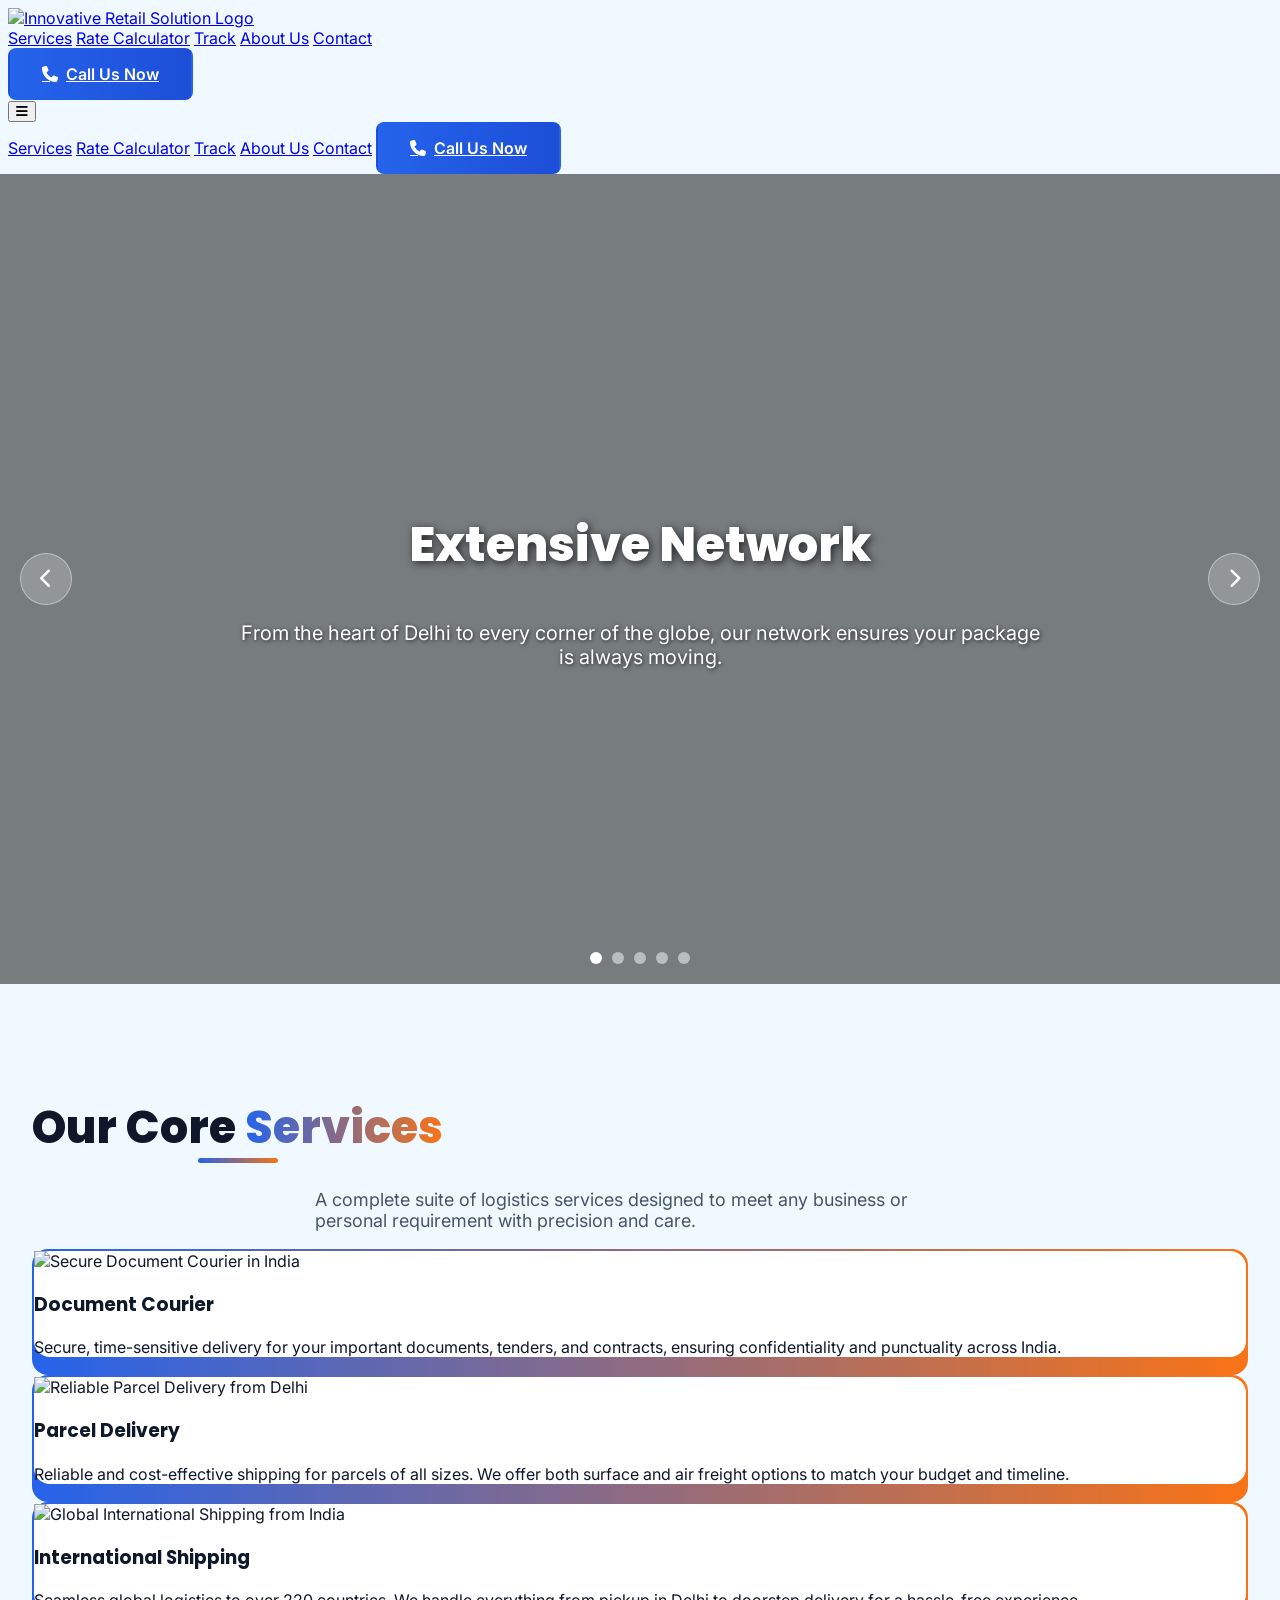
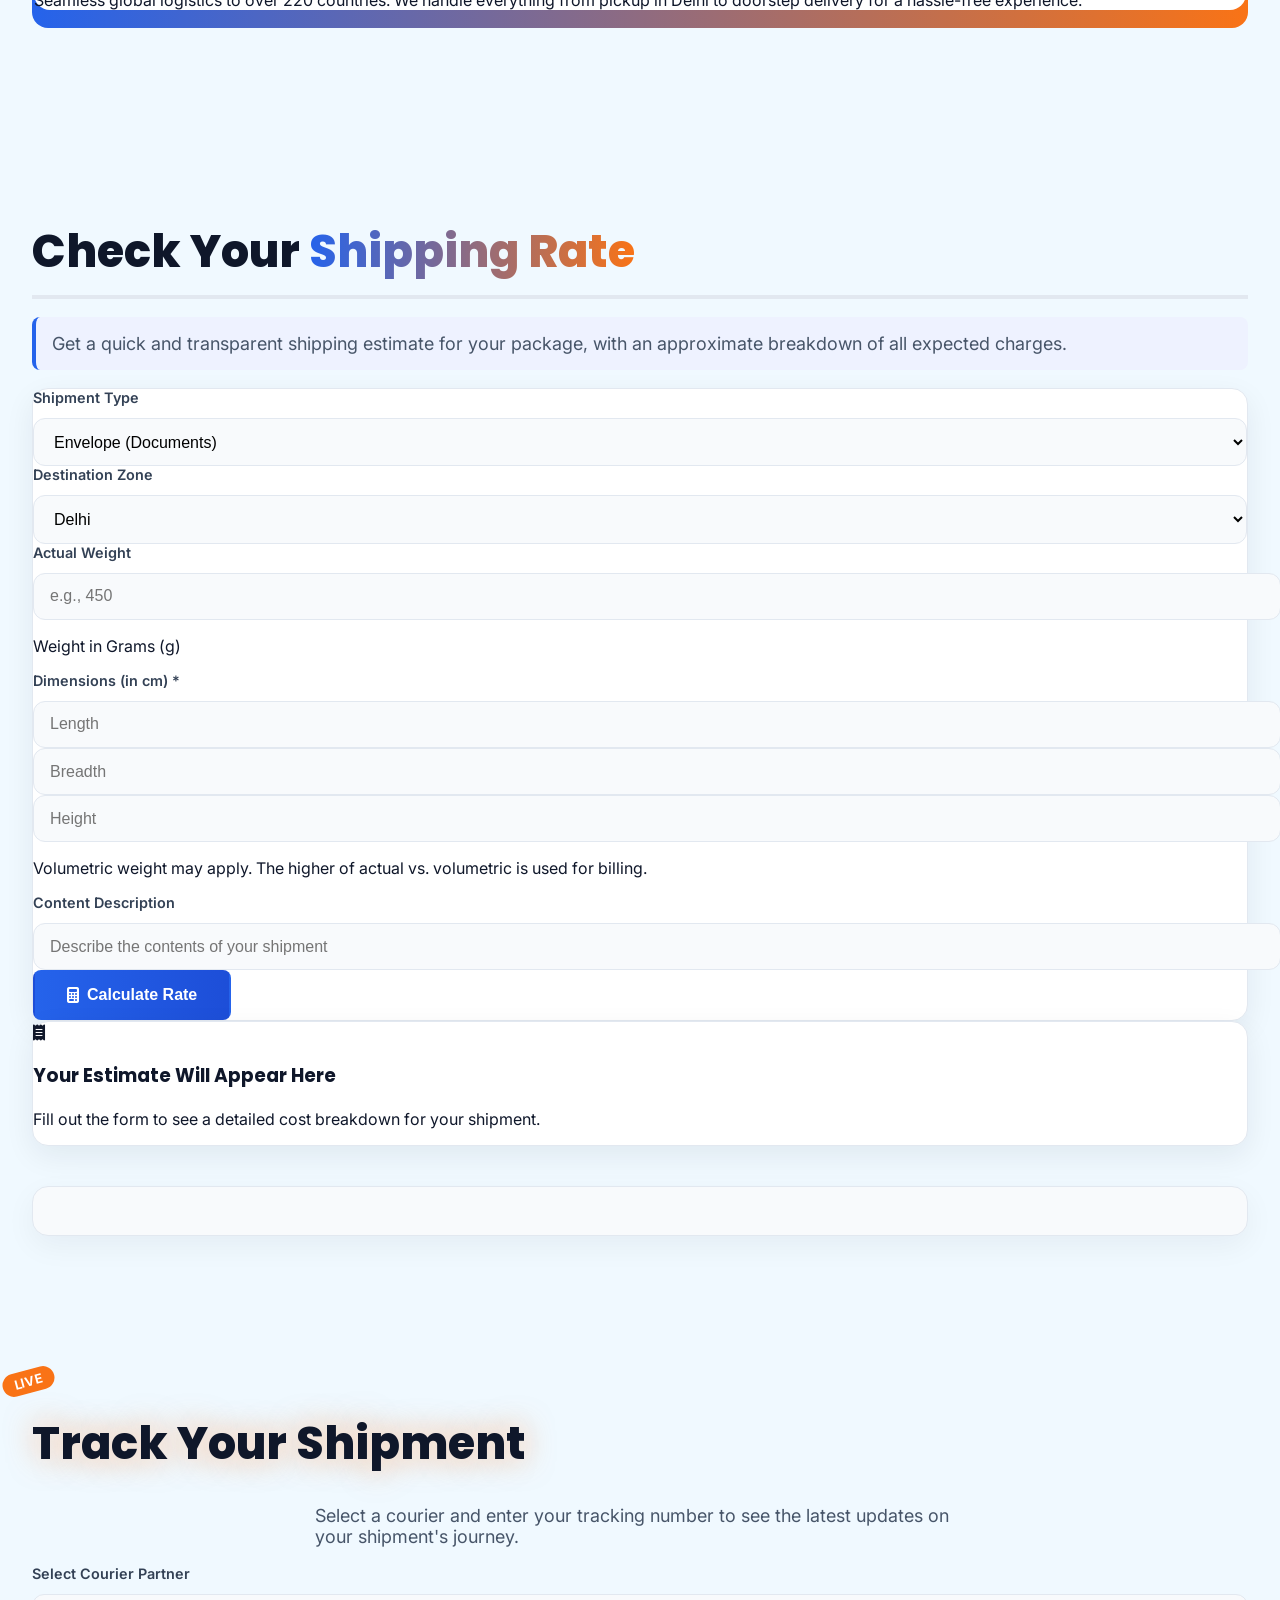
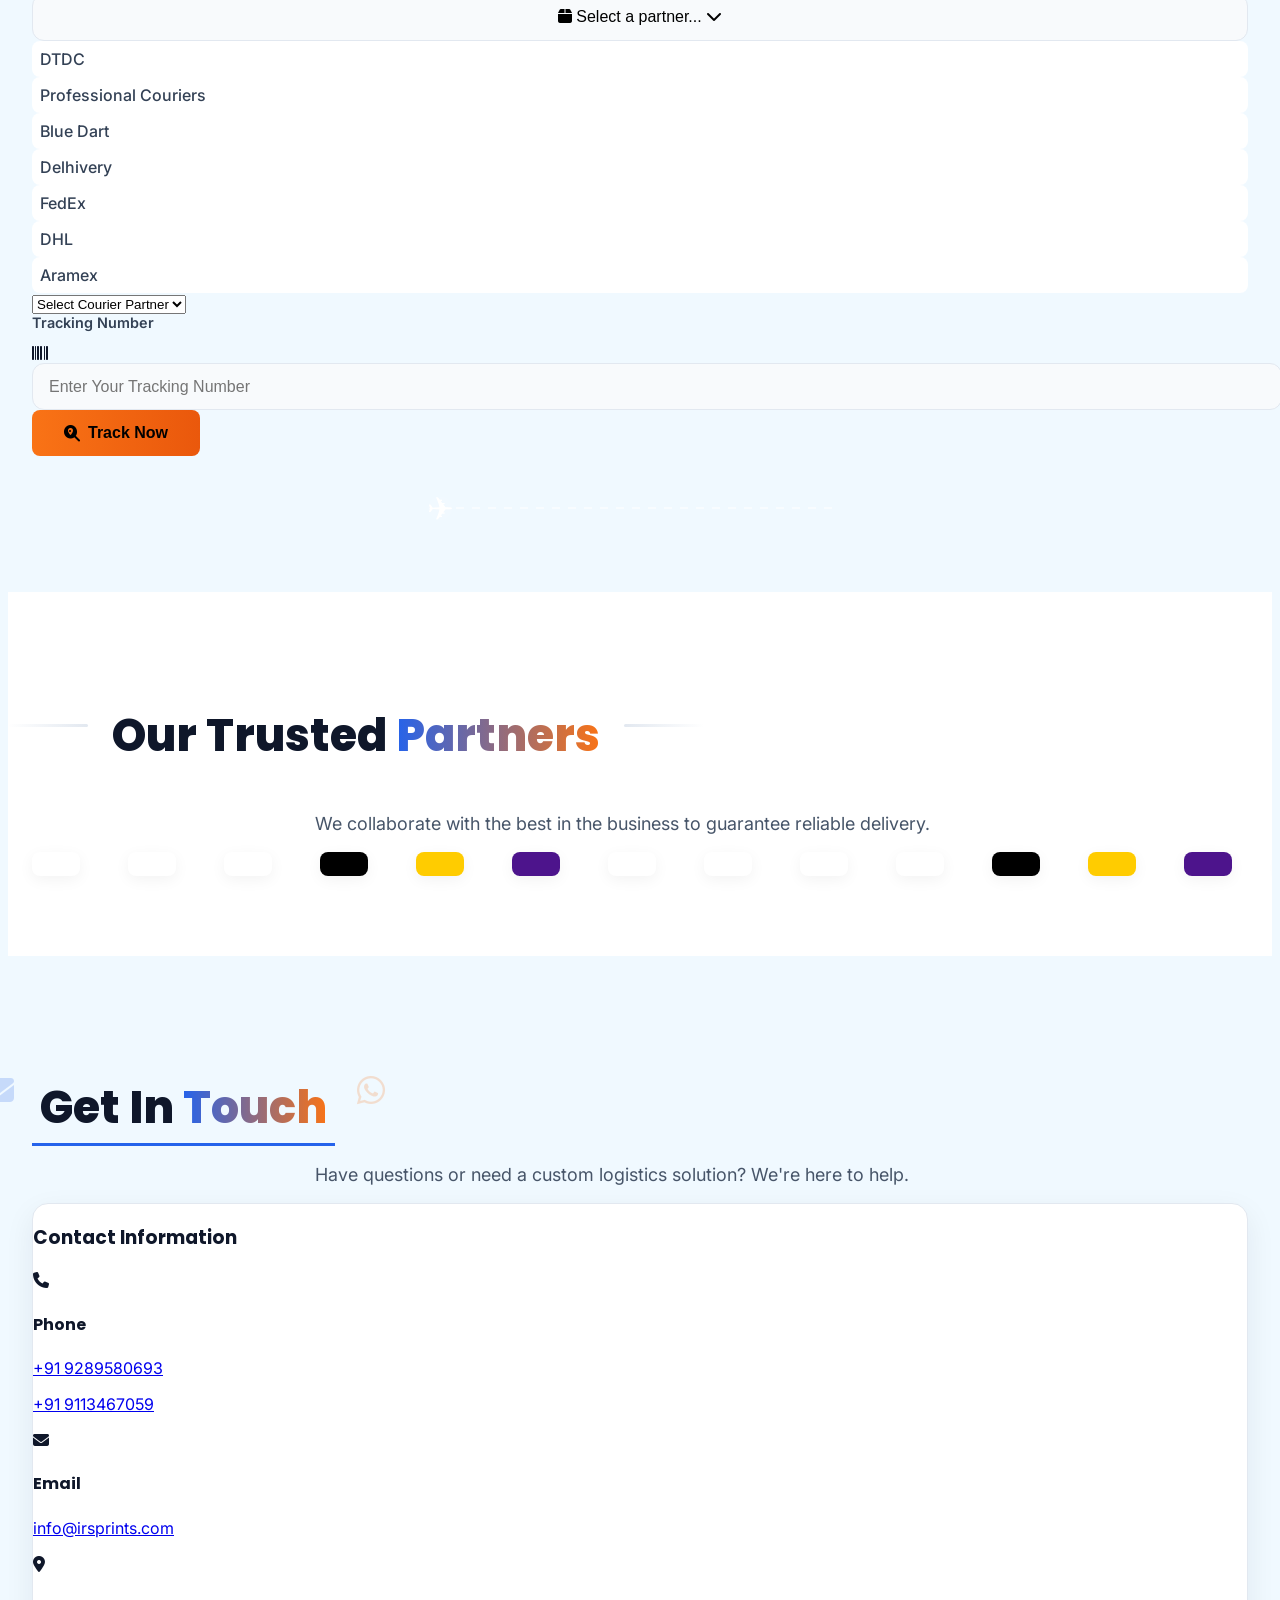
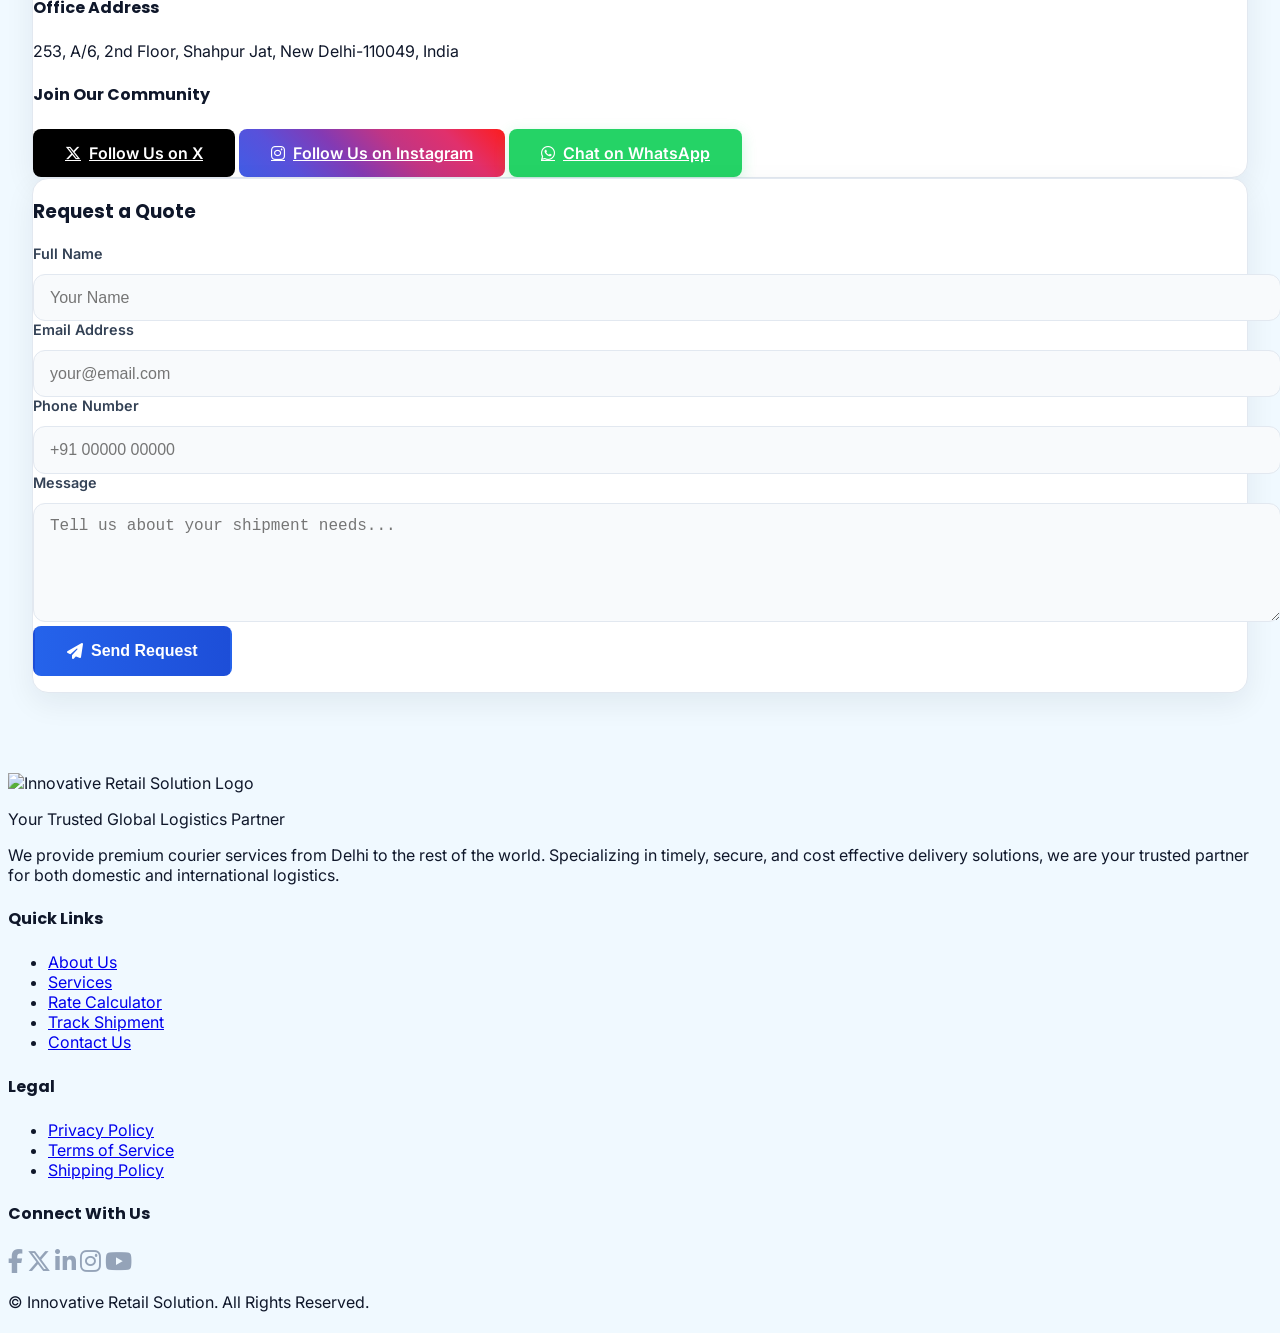
==== commit 4950a28f: "Update index.html" ====
--- a/index.html
+++ b/index.html
@@ -1,1191 +1,1694 @@
 <!DOCTYPE html>
-<html lang="en">
-
+<html lang="en" class="scroll-smooth">
 <head>
-    <meta name="description" content="Innovative Retail Solution offers reliable domestic and international shipping services from New Delhi. Track shipments, get quotes, and explore our partner network.">
-    <meta charset="UTF-8" />
-    <meta name="viewport" content="width=device-width, initial-scale=1.0" />
-    <title>Innovative Retail Solution Courier Services</title>
+    <meta charset="UTF-8">
+    <meta name="viewport" content="width=device-width, initial-scale=1.0">
+    <title>Innovative Retail Solution - Global Courier & Shipping Services</title>
     
-    <link href="https://fonts.googleapis.com/css2?family=Inter:wght@400;500;600;700;800&display=swap" rel="stylesheet">
-    <link href="https://fonts.googleapis.com/css2?family=Playfair+Display:wght@700&family=Raleway:wght@400;500;700&display=swap" rel="stylesheet">
+    <!-- Google Fonts -->
+    <link rel="preconnect" href="https://fonts.googleapis.com">
+    <link rel="preconnect" href="https://fonts.gstatic.com" crossorigin>
+    <link href="https://fonts.googleapis.com/css2?family=Poppins:wght@400;500;600;700;800&family=Inter:wght@400;500;600&display=swap" rel="stylesheet">
+    
+    <!-- Font Awesome -->
+    <link rel="stylesheet" href="https://cdnjs.cloudflare.com/ajax/libs/font-awesome/6.5.1/css/all.min.css">
+    
+    <!-- Tailwind CSS -->
     <script src="https://cdn.tailwindcss.com"></script>
+    
+    <!-- Custom Styles & Design System -->
     <style>
-        /* Preloader styles */
-        .preloader {
-            position: fixed;
-            top: 0;
-            left: 0;
-            width: 100%;
-            height: 100%;
-            background-color: #111827; /* bg-gray-900 */
-            z-index: 9999;
-            display: flex;
-            justify-content: center;
-            align-items: center;
-            opacity: 1;
-            transition: opacity 0.5s ease-out;
-        }
-        .preloader.fade-out {
-            opacity: 0;
-            pointer-events: none;
-        }
-        .spinner {
-            border: 4px solid rgba(255, 255, 255, 0.2);
-            border-left-color: #FACC15; /* yellow-400 */
-            border-radius: 50%;
-            width: 40px;
-            height: 40px;
-            animation: spin 1s linear infinite;
-        }
-        @keyframes spin {
-            to { transform: rotate(360deg); }
-        }
-
-        /* Header styling */
-        .header {
-            background-color: #000; color: #fff;
-            padding: 0.8rem 1rem; 
-            display: flex; justify-content: space-between; align-items: center;
-            box-shadow: 0 2px 4px rgba(0,0,0,0.1);
-            top: 0;
-            z-index: 50;
-        }
-        .logo { 
-            font-size: 1.35rem; 
-            margin-left: 1rem; 
-            display: flex; 
-            align-items: center;
-            font-weight: 700; 
-        }
-        .logo img {
-            height: 2.25rem; 
-            width: 2.25rem;  
-            margin-right: 0.75rem; 
-            border-radius: 50%;
-        }
-        .nav ul { display: flex; list-style: none; margin: 0; padding: 0; }
-        .nav ul li {
-             margin-left: 1.2rem; 
-        }
-        .nav ul li a {
-            color: #fff; text-decoration: none; transition: color 0.3s ease;
-            font-size: 0.95rem; 
-        }
-        .nav ul li a:hover { color: #FACC15; }
-        .hero { position: relative; z-index: 0; }
+        :root {
+            --primary-brand: #2563EB; /* Blue 600 */
+            --primary-dark: #1D4ED8; /* Blue 700 */
+            --secondary-brand: #F97316; /* Orange 500 */
+            --secondary-dark: #EA580C; /* Orange 600 */
+            --light-bg: #F0F9FF; /* Sky 50 */
+            --dark-text: #0F172A; /* Slate 900 */
+            --card-bg: #FFFFFF;
+            --border-color: #E2E8F0; /* Slate 200 */
+            --success: #16A34A; /* Green 600 */
+            --danger: #DC2626; /* Red 600 */
+        }
+        
+        body {
+            font-family: 'Inter', sans-serif;
+            background-color: var(--light-bg);
+            color: var(--dark-text);
+            -webkit-font-smoothing: antialiased;
+            -moz-osx-font-smoothing: grayscale;
+            overflow-x: hidden; /* Prevent horizontal scroll caused by 100vw */
+        }
+        
+        h1, h2, h3, h4, h5, h6 {
+            font-family: 'Poppins', sans-serif;
+            font-weight: 700;
+        }
+
+        .section-padding {
+            padding: 5rem 1.5rem;
+        }
 
         @media (max-width: 768px) {
-            .nav { display: none; } 
-            .header {
-                justify-content: space-between;
-                padding: 0.7rem 0.8rem; 
+            .section-padding {
+                padding: 4rem 1.5rem;
             }
-            .logo { 
-                font-size: 1.15rem; 
-                margin-left: 0.8rem;
-            }
-            .logo img {
-                height: 2rem; 
-                width: 2rem;  
-                margin-right: 0.5rem;
-            }
-        }
-        @media (min-width: 769px) {
-            .nav { display: block !important; margin-right: 1rem; }
-        }
-
-        body { font-family: 'Inter', sans-serif; overflow-x: hidden; }
-
-        .section {
-            padding: 3rem 1rem;
-            position: relative;
-            opacity: 0;
-            transform: scale(0.95);
-            transition: opacity 0.7s cubic-bezier(0.25, 0.46, 0.45, 0.94), transform 0.7s cubic-bezier(0.25, 0.46, 0.45, 0.94);
-            background-color: transparent;
-        }
-        .section.visible {
-            opacity: 1;
-            transform: scale(1);
-        }
-        @media (min-width: 768px) {
-            .section { padding: 4rem 1rem; }
-        }
-
-        .section-heading {
-            position: relative;
-            display: inline-block;
-            padding-bottom: 12px;
-            color: #FFF;
-        }
-        .section-heading::after {
-            content: '';
-            position: absolute;
-            left: 50%;
-            bottom: 0;
-            transform: translateX(-50%) scaleX(0);
-            transform-origin: center;
-            width: 70px;
-            height: 3px;
-            background: linear-gradient(to right, #FDE047, #FBBF24, #F59E0B);
-            transition: transform 0.6s cubic-bezier(0.19, 1, 0.22, 1) 0.3s;
-        }
-        .section.visible .section-heading::after {
-            transform: translateX(-50%) scaleX(1);
-        }
-
-        .heading-gradient-part {
-            background: linear-gradient(to right, #FACC15, #F59E0B);
+        }
+        
+        .section-title {
+            font-size: 2.8rem;
+            font-weight: 800;
+            margin-bottom: 1rem;
+            line-height: 1.2;
+        }
+
+        .section-subtitle {
+            font-size: 1.125rem;
+            color: #475569; /* Slate 600 */
+            max-width: 650px;
+            margin-left: auto;
+            margin-right: auto;
+        }
+        
+        .gradient-text {
+            background: linear-gradient(90deg, var(--primary-brand), var(--secondary-brand));
             -webkit-background-clip: text;
             -webkit-text-fill-color: transparent;
             background-clip: text;
-            text-fill-color: transparent;
-            padding: 0 0.25em;
-        }
-
-        .hero-heading-gradient-part {
-            background: linear-gradient(to right, #FFD700, #FFA500);
-            -webkit-background-clip: text;
-            -webkit-text-fill-color: transparent;
-            background-clip: text;
-            text-fill-color: transparent;
-        }
-
-        /* --- "From Delhi to the World !!" Quote Styling --- */
-        .hero-world-quote-container {
-            margin: 1.5rem auto; /* Adjusted margin for spacing */
-            padding: 0.5rem 1rem;
-            background-color: transparent;
-            text-align: center;
-        }
-        .hero-world-quote-text {
-            font-size: 1.5em; /* Adjust size as needed */
-            font-weight: 700; /* Bold */
-            background: linear-gradient(to right, #FFFFFF 40%, #FACC15 65%, #F59E0B 100%);
-            -webkit-background-clip: text;
-            -webkit-text-fill-color: transparent;
-            background-clip: text;
-            text-fill-color: transparent;
-            text-shadow: 0 1px 3px rgba(0,0,0,0.2); /* Subtle shadow for depth */
-        }
-         @media (min-width: 768px) {
-            .hero-world-quote-text {
-                font-size: 1.75em;
-            }
-        }
-
-
-        /* --- Hyphen Path Emoji Animation Styling - Updated --- */
-        .hyphen-path-animation-container {
+        }
+        
+        .btn {
+            padding: 0.875rem 2rem;
+            border-radius: 0.5rem;
+            font-weight: 600;
+            font-size: 1rem;
+            transition: all 0.3s ease;
+            display: inline-flex;
+            align-items: center;
+            justify-content: center;
+            gap: 0.5rem;
+            border: 2px solid transparent;
             position: relative;
-            width: 60%; /* Reduced width further */
-            max-width: 200px; /* Reduced max width */
-            margin: 1rem auto 2rem auto; /* Adjusted margin, more space at bottom */
-            overflow: hidden; 
-            height: 40px; /* Increased height for larger emoji */
+            overflow: hidden;
+        }
+
+        .btn-primary {
+            background: linear-gradient(90deg, var(--primary-brand), var(--primary-dark));
+            color: white
+        }
+        
+        .btn-primary:hover {
+            transform: translateY(-3px)
+        }
+
+        .btn-secondary {
+            background-color: var(--card-bg);
+            color: var(--primary-brand);
+            border-color: var(--border-color);
+        }
+
+        .btn-secondary:hover {
+            background-color: #fdfdff;
+            border-color: var(--primary-brand);
+            color: var(--primary-dark);
+            transform: translateY(-3px);
+        }
+
+        .card {
+            background-color: var(--card-bg);
+            border-radius: 1rem;
+            box-shadow: 0 10px 30px rgba(15, 23, 42, 0.07);
+            transition: all 0.3s ease;
+            border: 1px solid var(--border-color);
+        }
+
+        .card:hover {
+            transform: translateY(-8px);
+            box-shadow: 0 15px 40px rgba(15, 23, 42, 0.1);
+        }
+
+        /* --- Gradient Border for Service Cards --- */
+        .card-gradient-border {
+            padding: 2px; /* This acts as the border thickness */
+            background: linear-gradient(90deg, var(--primary-brand), var(--secondary-brand));
+            border-radius: 1rem; /* Should match the inner card's border-radius */
+            transition: all 0.3s ease;
+        }
+
+        .card-gradient-border > .card {
+            /* Override original card styles that are now handled by the wrapper */
+            border: none;
+            box-shadow: none;
+            transition: none;
+            height: 100%; /* Ensure the inner card fills the wrapper */
+        }
+
+        .card-gradient-border > .card:hover {
+            /* Disable hover effects on the inner card itself */
+            transform: none;
+            box-shadow: none;
+        }
+        /* --- End Gradient Border Styles --- */
+
+        .form-label {
+            display: block;
+            font-weight: 600;
+            color: #334155; /* Slate 700 */
+            margin-bottom: 0.75rem;
+            font-size: 0.9rem;
+        }
+        .form-input, .form-select {
+            width: 100%;
+            padding: 0.85rem 1rem;
+            border: 1px solid var(--border-color);
+            border-radius: 0.75rem;
+            transition: all 0.2s ease-in-out;
+            font-size: 1rem;
+            background-color: #F8FAFC; /* Slate 50 */
+        }
+        .form-input:focus, .form-select:focus {
+            outline: none;
+            border-color: var(--primary-brand);
+            box-shadow: 0 0 0 4px rgba(59, 130, 246, 0.2);
+            background-color: white;
+        }
+
+        /* Scroll Animation */
+        .scroll-observer {
+            opacity: 0;
+            transform: translateY(30px);
+            transition: opacity 0.8s ease, transform 0.8s ease;
+        }
+        .scroll-observer.in-view {
+            opacity: 1;
+            transform: translateY(0);
+        }
+
+        /* --- Partner Logos Section Styling --- */
+        #partner-logos {
+            background-color: white;
+            padding: 5rem 0;
+            overflow: hidden;
+            position: relative;
+        }
+        .partner-content-container {
+            position: relative;
+            z-index: 2;
+        }
+        .logos-track {
+            display: flex;
+            align-items: center;
+            animation: continuous-slide-logos 18s linear infinite; 
+            will-change: transform;
+        }
+        .logo-item-container {
+            flex-shrink: 0;
+            margin: 0 1.5rem;
+            padding: 0.75rem 1.5rem;
+            border-radius: 0.5rem;
             display: flex;
             align-items: center;
             justify-content: center;
-        }
-
-        .hyphen-path-text {
-            font-family: monospace; 
-            font-size: 2rem; /* Slightly increased for visibility with larger emoji */
-            color: rgba(255, 255, 255, 0.55); 
-            letter-spacing: -4px; /* Further adjusted for connection */
-            white-space: nowrap; 
-            position: relative;
-            z-index: 1;
-        }
-
-        .new-flying-airplane {
-            position: absolute;
-            left: -35px; /* Start further off-screen for larger emoji */
-            top: 50%; 
-            transform: translateY(-50%); 
-            font-size: 28px; /* Increased emoji size */
-            color: #FFFFFF;
-            text-shadow: 0 0 6px rgba(0,0,0,0.35);
-            opacity: 0;
-            animation: flyOnHyphenPath 5s linear infinite 0.5s;
-            z-index: 2; 
-        }
-
-        @keyframes flyOnHyphenPath {
-            0% { left: -35px; opacity: 0; } 
-            10% { opacity: 1; } 
-            90% { left: calc(100% + 15px); opacity: 1; } /* Adjusted end point for larger emoji */
-            100% { left: calc(100% + 15px); opacity: 0; } 
-        }
-        /* --- End of Hyphen Path Emoji Animation Styling --- */
-
-        .logo-img { height: 40px; object-fit: contain; padding: 0.3rem; border-radius: 0.25rem; }
-         @media (min-width: 768px) { .logo-img { height: 48px; } }
+            transition: transform 0.3s ease;
+            box-shadow: 0 4px 15px rgba(0,0,0,0.05);
+            pointer-events: none;
+        }
+        .logo-item-container:hover {
+            transform: scale(1.05);
+        }
+        .logo-img {
+            height: 40px;
+            object-fit: contain;
+        }
+        @media (min-width: 768px) {
+            .logo-img {
+                height: 35px;
+            }
+        }
         .dt_dc_logo_bg { background-color: white; }
         .tpc_logo_bg { background-color: white; }
-        .bluedart_logo_bg { background-color: #ffcc00; }
+        .bluedart_logo_bg { background-color: white; }
         .delhivery_logo_bg { background-color: black; }
         .fedex_logo_bg { background-color: #4D148C; }
         .aramex_logo_bg { background-color: white; }
-
-        .tracking-section {
-            text-align: center; position: relative; overflow: hidden;
-            min-height: 450px; display: flex; flex-direction: column; justify-content: center; align-items: center;
-        }
-         @media (min-width: 768px) { .tracking-section { min-height: 500px; } }
-        .tracking-section-bg-overlay {
-            content: ''; position: absolute; top: 0; left: 0; width: 100%; height: 100%;
-            background-color: rgba(0,0,0,0.6); z-index: 1;
-        }
-        .tracking-content { position: relative; z-index: 2; max-width: 800px; padding: 0 1rem; width: 100%;}
-
-        .tracking-section .tracking-heading {
-            font-size: 1.875rem; line-height: 2.25rem; font-weight: 700;
-            margin-bottom: 1rem;
-        }
-        @media (min-width: 768px) { .tracking-section .tracking-heading { font-size: 2.25rem; line-height: 2.5rem; } }
-        .tracking-section .tracking-subheading {
-            font-size: 1rem; color: #e5e7eb; margin-bottom: 2rem;
-            max-width: 600px; margin-left: auto; margin-right: auto;
-        }
-         @media (min-width: 768px) { .tracking-section .tracking-subheading { font-size: 1.125rem; margin-bottom: 2.5rem;} }
-        .tracking-form-container {
-            background-color: rgba(255, 255, 255, 0.1); backdrop-filter: blur(8px);
-            border-radius: 0.75rem; padding: 1.5rem; width: 100%; max-width: 550px;
-            box-shadow: 0 8px 32px rgba(0, 0, 0, 0.3); margin: 0 auto;
-            border: 1px solid rgba(255, 255, 255, 0.2);
-        }
-        @media (min-width: 768px) { .tracking-form-container { padding: 2rem; } }
-        .tracking-form { display: flex; flex-direction: column; gap: 1rem; }
-         @media (min-width: 768px) { .tracking-form { gap: 1.5rem; } }
-        .tracking-form select, .tracking-form input[type="text"] {
-            padding: 0.75rem 1rem; border: 1px solid rgba(255, 255, 255, 0.3);
-            border-radius: 0.5rem; font-size: 0.875rem; background-color: rgba(255, 255, 255, 0.05);
-            color: white; appearance: none; -webkit-appearance: none; outline: none;
-            transition: border-color 0.3s ease, background-color 0.3s ease;
-        }
-        @media (min-width: 768px) { .tracking-form select, .tracking-form input[type="text"] { padding: 0.875rem 1rem; font-size: 1rem; } }
-        .tracking-form select::placeholder, .tracking-form input[type="text"]::placeholder { color: #a0aec0; }
-        .tracking-form select:focus, .tracking-form input[type="text"]:focus {
-            border-color: #FACC15; background-color: rgba(255, 255, 255, 0.1);
-        }
-        .tracking-form select option { background-color: #333; color: white; }
-        .tracking-form button {
-            padding: 0.75rem 1.5rem; background-color: #FACC15; color: #111827;
-            border: none; border-radius: 0.5rem; font-size: 0.875rem; font-weight: 700;
-            cursor: pointer; transition: background-color 0.3s ease, transform 0.2s ease, box-shadow 0.3s ease;
-            text-shadow: 0px 1px 1px rgba(0,0,0,0.2);
-        }
-         @media (min-width: 768px) { .tracking-form button { padding: 0.875rem 1.5rem; font-size: 1rem; } }
-        .tracking-form button:hover {
-            background-color: #FBBF24;
-            transform: translateY(-2px) scale(1.02);
-            box-shadow: 0 4px 12px rgba(250, 204, 21, 0.4);
-        }
-
-        footer { background-color: #000; color: #fff; padding: 1.5rem 1rem; text-align: center; margin-top: auto; }
-         @media (min-width: 768px) { footer { padding: 2rem 1rem; } }
-
-        a { transition: color 0.3s ease; }
-
-        /* --- Partner Logos Section - CSS (No changes here, animation is CSS driven) --- */
-        #partner-logos {
-            overflow-x: hidden; /* Prevents horizontal scrollbar */
-            background-color: #000000; /* Background for the section */
-            padding: 1rem 0; /* Add some vertical padding */
-        }
-        .logos-track-container {
-            width: 100%; 
-            display: flex; 
-            position: relative; 
-            z-index: 1;
-        }
-        .logos-track {
-            display: flex; /* Aligns logos in a row */
-            align-items: center; /* Vertically centers logos */
-            animation: continuous-slide-logos 16s linear infinite; 
-            will-change: transform; /* Optimization for animation performance */
-        }
-        .logos-track img {
-            height: 36px; /* Default height for smaller screens */
-            flex-shrink: 0; /* Prevents logos from shrinking if space is tight */
-            margin: 0 1.5rem; /* Spacing between logos */
-            object-fit: contain; /* Ensures logo aspect ratio is maintained */
-            max-width: none; 
-        }
-        @media (min-width: 768px) {
-            .logos-track img {
-                height: 48px; /* Taller logos on medium screens and up */
-                margin: 0 2rem; /* More spacing on larger screens */
-            }
-        }
+        .dhl_logo_bg { background-color: #ffcc00; }
 
         @keyframes continuous-slide-logos {
-            0% {
-                transform: translateX(0%); 
-            }
-            100% {
-                transform: translateX(-25%); /* End position for a seamless loop with 4 sets of logos */
-            }
-        }
-        /* --- End Partner Logos Section --- */
-
-
-        /* --- Services Section Enhanced Styling --- */
-        #services {
-            padding-top: 3rem;
-            padding-bottom: 3rem;
-            min-height: auto;
-            height: auto;
+            from { transform: translateX(0%); }
+            to { transform: translateX(-150%); }
+        }
+
+        /* Hero Slider */
+        .hero-slider-container {
             position: relative;
+            width: 100vw; /* Use viewport width to ensure it spans the full screen */
+            height: 90vh;
             overflow: hidden;
-        }
-
-        #services::before { 
+            cursor: grab;
+            left: 50%; /* Center the container */
+            transform: translateX(-50%); /* Adjust for perfect centering */
+        }
+        .hero-slider-container:active {
+            cursor: grabbing;
+        }
+        .slider-wrapper {
+            display: flex;
+            height: 100%;
+            will-change: transform;
+        }
+        .slide {
+            flex: 0 0 100%;
+            width: 100%;
+            height: 100%;
+            background-size: cover;
+            background-position: center;
+            position: relative;
+            display: flex;
+            align-items: center;
+            justify-content: center;
+            text-align: center;
+            color: white;
+        }
+        .slide::before {
             content: '';
             position: absolute;
-            top: 0;
-            left: 0;
-            width: 100%;
-            height: 100%;
-            background-image: var(--section-bg-image-url); 
-            background-size: cover;
-            background-position: center;
-            background-repeat: no-repeat;
-            filter: brightness(0.65); 
-            z-index: 0;
-            opacity: 0;
-            transition: opacity 0.6s ease-in-out;
-        }
-
-        #services.background-active::before {
-            opacity: 1;
-        }
-
-
-        .services-slider-container {
+            top: 0; left: 0; right: 0; bottom: 0;
+            background: rgba(0, 0, 0, 0.5);
+        }
+        .slide-content {
             position: relative;
-            width: 100%;
-            min-height: 500px;
-            display: flex;
-            z-index: 1; 
-        }
-
-        .service-slide-item {
+            z-index: 2;
+            max-width: 800px;
+            padding: 2rem;
+            animation: fadeInText 1s ease forwards;
+        }
+        @keyframes fadeInText {
+            from { opacity: 0; transform: translateY(20px); }
+            to { opacity: 1; transform: translateY(0); }
+        }
+        .slide-content h1 {
+            font-size: 3rem;
+            font-weight: 800;
+            text-shadow: 2px 2px 8px rgba(0,0,0,0.7);
+        }
+        .slide-content p {
+            font-size: 1.25rem;
+            margin-top: 1rem;
+            text-shadow: 1px 1px 4px rgba(0,0,0,0.7);
+        }
+        .slider-dots {
             position: absolute;
-            inset: 0;
-            opacity: 0;
-            pointer-events: none;
-            transition: opacity 0.6s ease-in-out, transform 0.6s ease-in-out;
-            display: flex;
-            flex-direction: column;
-            align-items: center;
-            justify-content: center;
-            padding: 1rem;
-            text-align: center;
-            color: #FFFFFF;
-            will-change: opacity, transform;
-            overflow: hidden;
-            width: 100%;
-            height: 100%;
-        }
-        
-        .service-slide-item::before {
-             content: none; 
-        }
-
-        .service-slide-item.active::after {
-            content: none; 
-        }
-
-        .service-slide-item.active {
-            opacity: 1;
-            pointer-events: auto;
-            z-index: 2; 
-            transform: scale(1);
-        }
-        .service-slide-item:not(.active) {
-            transform: scale(0.98);
-        }
-
-        .service-slide-content-wrapper { 
-            position: relative;
-            z-index: 2; 
-            max-width: 90%;
-            width: 100%;
-            display: flex;
-            flex-direction: column;
-            align-items: center;
-            gap: 1rem;
-            background-color: rgba(10, 10, 10, 0.75); 
-            padding: 1.5rem;
-            border-radius: 0.75rem;
-            box-shadow: 0 4px 15px rgba(0,0,0,0.2);
-        }
-
-        .service-slide-integrated-image-container {
-            flex-shrink: 0;
-            width: 100%;
-            max-width: 180px;
-            margin-bottom: 1rem;
-        }
-
-        .service-slide-integrated-image {
-            width: 100%;
-            height: auto;
-            max-height: 180px;
-            object-fit: contain;
-            border-radius: 0.5rem;
-            box-shadow: 0 5px 15px rgba(0,0,0,0.3);
-        }
-
-        .service-slide-text-block {
-            display: flex;
-            flex-direction: column;
-            align-items: center;
-            text-align: center;
-        }
-
-        .service-slide-title {
-            font-family: 'Playfair Display', serif;
-            font-size: 1.6rem;
-            font-weight: 700;
-            color: #FACC15;
-            text-shadow: 2px 2px 5px rgba(0,0,0,0.65);
-            margin-bottom: 0.5rem;
-        }
-
-        .service-slide-description {
-            font-family: 'Raleway', sans-serif;
-            font-size: 0.85rem;
-            line-height: 1.6;
-            text-shadow: 1px 1px 3px rgba(0,0,0,0.75);
-            max-width: 100%;
-        }
-
-        @media (min-width: 768px) {
-            .services-slider-container {
-                 min-height: 550px;
-            }
-            .service-slide-content-wrapper {
-                flex-direction: row;
-                align-items: center;
-                gap: 2rem;
-                max-width: 85%;
-                padding: 2rem;
-            }
-            .service-slide-integrated-image-container {
-                flex: 0 0 220px;
-                max-width: 220px;
-                margin-bottom: 0;
-            }
-            .service-slide-content-wrapper.slide-image-left .service-slide-integrated-image-container { order: 1; }
-            .service-slide-content-wrapper.slide-image-left .service-slide-text-block { order: 2; align-items: flex-start; text-align: left; }
-            .service-slide-content-wrapper.slide-image-right .service-slide-integrated-image-container { order: 2; }
-            .service-slide-content-wrapper.slide-image-right .service-slide-text-block { order: 1; align-items: flex-start; text-align: left; }
-            
-            .service-slide-integrated-image { max-height: 220px; }
-            .service-slide-text-block { flex: 1; align-items: flex-start; text-align: left; }
-            .service-slide-title { font-size: 2.25rem; }
-            .service-slide-description { font-size: 1rem; }
-        }
-        @media (min-width: 1024px) {
-            .services-slider-container { min-height: 600px; }
-             .service-slide-content-wrapper {
-                max-width: 80%;
-             }
-            .service-slide-integrated-image-container { flex: 0 0 280px; max-width: 280px; }
-            .service-slide-integrated-image { max-height: 280px; }
-            .service-slide-title { font-size: 2.5rem; }
-            .service-slide-description { font-size: 1.05rem; }
-        }
-
-        .service-dots-container {
-            position: absolute;
-            bottom: 1.5rem;
+            bottom: 20px;
             left: 50%;
             transform: translateX(-50%);
             display: flex;
-            gap: 0.75rem;
-            z-index: 10; 
-            padding: 0.5rem;
-            background-color: rgba(0,0,0,0.25);
-            border-radius: 9999px;
-        }
-        .service-dot {
-            width: 9px;
-            height: 9px;
+            gap: 10px;
+            z-index: 3;
+        }
+        .dot {
+            width: 12px;
+            height: 12px;
             border-radius: 50%;
-            background-color: rgba(255, 255, 255, 0.35);
+            background-color: rgba(255, 255, 255, 0.5);
             cursor: pointer;
-            transition: background-color 0.3s ease, transform 0.3s ease;
-        }
-        .service-dot.active {
-            background-color: #FACC15;
-            transform: scale(1.25);
-        }
-        .service-nav-arrow {
+            transition: background-color 0.3s ease;
+        }
+        .dot.active {
+            background-color: white;
+        }
+        .slider-arrow {
             position: absolute;
             top: 50%;
             transform: translateY(-50%);
-            z-index: 10; 
-            background-color: rgba(0, 0, 0, 0.25);
+            z-index: 3;
+            background-color: rgba(255, 255, 255, 0.2);
             color: white;
+            border: 1px solid rgba(255, 255, 255, 0.4);
+            width: 50px;
+            height: 50px;
             border-radius: 50%;
-            width: 2.75rem;
-            height: 2.75rem;
             display: flex;
             align-items: center;
             justify-content: center;
             cursor: pointer;
-            transition: background-color 0.3s ease, transform 0.2s ease;
-            border: 1px solid rgba(255,255,255,0.1);
-        }
-        .service-nav-arrow:hover {
-            background-color: rgba(0, 0, 0, 0.45);
-            transform: translateY(-50%) scale(1.05);
-        }
-        .service-nav-arrow svg { width: 1.25rem; height: 1.25rem; }
-        #prevService { left: 1rem; }
-        #nextService { right: 1rem; }
-
-        @media (max-width: 767px) {
-            .service-nav-arrow { display: none; }
-            .service-dots-container { bottom: 1rem; }
-            .service-slide-title { font-size: 1.5rem; }
-            .service-slide-description { font-size: 0.8rem; }
-            .service-slide-integrated-image-container { max-width: 140px; }
-            .service-slide-integrated-image { max-height: 140px; }
-            .services-slider-container { min-height: 480px; }
-            .service-slide-content-wrapper { gap: 0.8rem; padding: 1rem; max-width: 95%; }
-        }
-        /* --- End Services Section Enhanced Styling --- */
-
-        #area { position: relative; overflow: hidden; }
-         .section-blur-bg-area {
-            position: absolute; top: 0; left: 0; right: 0; bottom: 0;
-            background-size: cover; background-position: center;
-            filter: blur(3px); -webkit-filter: blur(3px);
-            z-index: -1;
-            transition: background-image 0.5s ease-in-out;
-        }
-        .area-card {
-            background-color: rgba(255, 255, 255, 0.1); backdrop-filter: blur(8px);
-            -webkit-backdrop-filter: blur(10px); border: 1px solid rgba(255, 255, 255, 0.2);
-            transition: transform 0.3s ease, box-shadow 0.3s ease;
-        }
-        .area-card:hover { transform: translateY(-5px) scale(1.02); box-shadow: 0 10px 20px rgba(0,0,0,0.2); }
-        .area-card ul li { color: #e5e7eb; font-size: 0.875rem; }
-         @media (min-width: 768px) { .area-card ul li { font-size: 0.875rem; } }
-
-        #about-us { background-color: #1f2937; color: #d1d5db; }
-        #about-us .lg\:col-span-1 { display: flex; flex-direction: column; align-items: center; }
-        #about-us .lg\:col-span-1 > h3 { text-align: center; width: 100%; margin-bottom: 1.5rem; }
-        .quick-links-box {
-            background-color: rgba(55, 65, 81, 0.6); padding: 1.5rem;
-            border-radius: 0.5rem; box-shadow: 0 4px 6px rgba(0,0,0,0.1);
-            width: 100%; max-width: 350px;
-        }
-        .quick-links-box h4 {
-            font-size: 1.125rem; font-weight: 600; margin-bottom: 0.75rem;
-            padding-bottom: 0.5rem; border-bottom: 1px solid rgba(107, 114, 128, 0.5);
-            color: #FACC15;
-        }
-        #about-us a:not(.map-image-link) { color: #9ca3af; transition: color 0.3s ease; }
-        #about-us a:not(.map-image-link):hover { color: #FACC15; }
-        .quick-link-item { padding: 0.25rem 0; }
-
-        .input-error-highlight { border-color: #ef4444 !important; }
-        #tracking-number-error { color: #fca5a5; font-size: 0.875rem; margin-top: 0.5rem; display: none; }
-
-        .text-gradient { display: inline-block; }
-        .text-gradient-1 { background: linear-gradient(to right, #ef4444, #f97316); -webkit-background-clip: text; -webkit-text-fill-color: transparent; background-clip: text; text-fill-color: transparent; }
-        .text-gradient-2 { background: linear-gradient(to right, #f59e0b, #eab308); -webkit-background-clip: text; -webkit-text-fill-color: transparent; background-clip: text; text-fill-color: transparent; }
-        .text-gradient-3 { background: linear-gradient(to right, #84cc16, #22c55e); -webkit-background-clip: text; -webkit-text-fill-color: transparent; background-clip: text; text-fill-color: transparent; }
-        .text-gradient-4 { background: linear-gradient(to right, #10b981, #06b6d4); -webkit-background-clip: text; -webkit-text-fill-color: transparent; background-clip: text; text-fill-color: transparent; }
-        .text-gradient-5 { background: linear-gradient(to right, #0ea5e9, #6366f1); -webkit-background-clip: text; -webkit-text-fill-color: transparent; background-clip: text; text-fill-color: transparent; }
-        .text-gradient-6 { background: linear-gradient(to right, #8b5cf6, #d946ef); -webkit-background-clip: text; -webkit-text-fill-color: transparent; background-clip: text; text-fill-color: transparent; }
-        .text-gradient-7 { background: linear-gradient(to right, #ec4899, #f43f5e); -webkit-background-clip: text; -webkit-text-fill-color: transparent; background-clip: text; text-fill-color: transparent; }
-        .text-gradient-blue-purple { background: linear-gradient(to right, #3b82f6, #a855f7); -webkit-background-clip: text; -webkit-text-fill-color: transparent; background-clip: text; text-fill-color: transparent; }
-        .text-gradient-green-yellow { background: linear-gradient(to right, #22c55e, #eab308); -webkit-background-clip: text; -webkit-text-fill-color: transparent; background-clip: text; text-fill-color: transparent; }
-        .text-gradient-pink-orange { background: linear-gradient(to right, #ec4899, #f97316); -webkit-background-clip: text; -webkit-text-fill-color: transparent; background-clip: text; text-fill-color: transparent; }
-        .text-gradient-teal-cyan { background: linear-gradient(to right, #14b8a6, #06b6d4); -webkit-background-clip: text; -webkit-text-fill-color: transparent; background-clip: text; text-fill-color: transparent; }
-
-        html { scroll-behavior: smooth; }
-        body { display: flex; flex-direction: column; min-height: 100vh; background-color: #111827; }
-        main { flex-grow: 1; }
-
-        .about-us-image-gallery img {
-            transition: transform 0.3s ease, box-shadow 0.3s ease;
-        }
-        .about-us-image-gallery img:hover {
-            transform: scale(1.05);
-            box-shadow: 0 8px 25px rgba(0,0,0,0.2);
+            transition: all 0.3s ease;
+            font-size: 1.25rem;
+        }
+        .slider-arrow:hover {
+            background-color: rgba(255, 255, 255, 0.4);
+        }
+        .slider-arrow.left {
+            left: 20px;
+        }
+        .slider-arrow.right {
+            right: 20px;
+        }
+        @media (max-width: 768px) {
+            .slider-arrow {
+                display: none;
+            }
+        }
+
+        /* --- NEW TRACKING SECTION STYLES --- */
+        #tracking {
+            padding-top: 4rem;
+            padding-bottom: 4rem;
+        }
+        #tracking-card {
+            transition: all 0.3s ease-in-out;
+        }
+        #tracking-card:hover {
+            box-shadow: 0 25px 50px -12px rgba(0, 0, 0, 0.4);
+            border-color: rgba(255, 255, 255, 0.3);
+        }
+        .courier-option-item {
+            display: flex;
+            align-items: center;
+            padding: 0.5rem; /* Adjusted padding */
+            border-radius: 0.5rem;
+            cursor: pointer;
+            transition: background-color 0.2s ease;
+            background-color: white; /* Explicitly set to white */
+        }
+        .courier-option-item:hover {
+            background-color: #E5E7EB; /* silver / gray-200 */
+        }
+        
+        /* NEW: Wrapper for the logo background */
+        .logo-bg-wrapper {
+            display: flex;
+            align-items: center;
+            justify-content: center;
+            width: 100px;
+            height: 40px;
+            margin-right: 1rem;
+            border-radius: 0.375rem; /* rounded-md */
+            padding: 4px;
+            flex-shrink: 0;
+        }
+
+        /* MODIFIED: Image styles */
+        .courier-option-item img {
+            height: 100%;
+            max-width: 100%;
+            object-fit: contain;
+            margin-right: 0; /* Removed margin from img */
+        }
+
+        .courier-option-item span {
+            font-weight: 500;
+            color: #334155; /* slate-700 */
+        }
+        #selected-courier-display img {
+            height: 24px;
+            width: 80px;
+            object-fit: contain;
+        }
+        .plane-animation-container {
+            width: 100%;
+            max-width: 400px;
+            margin: 2rem auto 0 auto;
+            position: relative;
+            height: 40px;
+        }
+        .plane-path {
+            position: absolute;
+            top: 50%;
+            left: 0;
+            width: 100%;
+            height: 2px;
+            background-image: linear-gradient(to right, rgba(255,255,255,0.5) 50%, transparent 50%);
+            background-size: 16px 2px;
+            transform: translateY(-50%);
+        }
+        .plane-icon {
+            position: absolute;
+            top: 50%;
+            left: 0; /* Animated property */
+            transform: translate(-50%, -50%); /* Keeps the icon centered on its 'left' coordinate */
+            color: white;
+            font-size: 2rem; /* Adjusted size for the new icon */
+            text-shadow: 0 0 15px rgba(255,255,255,0.5);
+            animation: flyPlane 5s ease-in-out infinite;
+        }
+        @keyframes flyPlane {
+            0% { left: 0%; opacity: 0; }
+            15% { opacity: 1; }
+            85% { opacity: 1; }
+            100% { left: 100%; opacity: 0; }
+        }
+        .track-btn-new {
+            background: linear-gradient(90deg, var(--secondary-brand), var(--secondary-dark));
+            border: none;
+            position: relative;
+            overflow: hidden;
+            transition: all 0.3s ease;
+            animation: pulse 2s infinite;
+        }
+        @keyframes pulse {
+            0% { box-shadow: 0 0 0 0 rgba(249, 115, 22, 0.7); }
+            70% { box-shadow: 0 0 0 12px rgba(249, 115, 22, 0); }
+            100% { box-shadow: 0 0 0 0 rgba(249, 115, 22, 0); }
+        }
+        .track-btn-new:hover {
+            transform: translateY(-3px) scale(1.05);
+            box-shadow: 0 10px 20px rgba(234, 88, 12, 0.4);
+            animation: none;
+        }
+        /* --- END NEW TRACKING SECTION STYLES --- */
+
+
+        #rate-result {
+            background-color: #f8fafc;
+            border: 1px solid var(--border-color);
+            border-radius: 1rem;
+            padding: 1.5rem;
+            margin-top: 2.5rem;
+            box-shadow: 0 10px 30px rgba(15, 23, 42, 0.05);
+        }
+        #rate-result .total-amount {
+            background: linear-gradient(90deg, var(--primary-dark), var(--primary-brand));
+            color: white;
+            padding: 1.25rem;
+            border-radius: 0.75rem;
+            text-align: center;
+        }
+        #rate-result .error-message {
+            color: var(--danger);
+            background-color: #FEE2E2;
+            border: 1px solid #FCA5A5;
+            padding: 1rem;
+            border-radius: 0.75rem;
+            text-align: center;
+            font-weight: 500;
+        }
+
+        .footer-social-link {
+            color: #94A3B8; /* slate-400 */
+            font-size: 1.5rem;
+            transition: color 0.3s ease, transform 0.3s ease;
+        }
+        .footer-social-link:hover {
+            transform: translateY(-2px);
+        }
+        
+        /* --- NEW: Social Icon Hover Colors --- */
+        .footer-social-link.facebook:hover { color: #1877F2; }
+        .footer-social-link.twitter:hover { color: #000000; }
+        .footer-social-link.linkedin:hover { color: #0A66C2; }
+        .footer-social-link.instagram:hover { color: #E1306C; }
+        .footer-social-link.youtube:hover { color: #FF0000; }
+        
+        .btn-x {
+            background-color: #000;
+            color: white;
+            border: none;
+        }
+        
+        .btn-x:hover {
+            background-color: #222;
+            transform: translateY(-3px);
+        }
+        
+        .btn-instagram {
+            background: linear-gradient(45deg, #405DE6, #5851DB, #833AB4, #C13584, #E1306C, #FD1D1D);
+            color: white;
+            border: none;
+        }
+        
+        .btn-instagram:hover {
+            background: linear-gradient(45deg, #2d4bd4, #473fd0, #6d2a9c, #a0286d, #c61a5a, #e00d0d);
+            transform: translateY(-3px);
+        }
+
+        .btn-whatsapp {
+            background-color: #25D366;
+            color: white;
+            border: none;
+            box-shadow: 0 4px 15px rgba(37, 211, 102, 0.2);
+        }
+        .btn-whatsapp:hover {
+            background-color: #1EBE57;
+            transform: translateY(-3px);
+            box-shadow: 0 7px 20px rgba(37, 211, 102, 0.3);
+        }
+
+        /* --- NEW: Unique Section Title Styles --- */
+        @media (max-width: 768px) {
+            .section-title {
+                font-size: 2.2rem;
+            }
+        }
+
+        /* Services Title */
+        .services-title {
+            position: relative;
+            display: inline-block;
+        }
+        .services-title::after {
+            content: '';
+            position: absolute;
+            bottom: -8px;
+            left: 50%;
+            transform: translateX(-50%);
+            width: 80px;
+            height: 5px;
+            background: linear-gradient(90deg, var(--primary-brand), var(--secondary-brand));
+            border-radius: 3px;
+        }
+
+        /* Tracking Title */
+        .tracking-title-wrapper {
+            position: relative;
+            display: inline-block;
+        }
+        .tracking-title-wrapper .section-title {
+            text-shadow: 0 0 20px rgba(255, 255, 255, 0.5), 0 0 30px rgba(249, 115, 22, 0.5);
+        }
+        .tracking-title-wrapper::before {
+            content: 'LIVE';
+            position: absolute;
+            top: -10px;
+            left: -30px;
+            background-color: var(--secondary-brand);
+            color: white;
+            font-size: 0.8rem;
+            font-weight: 700;
+            padding: 0.25rem 0.75rem;
+            border-radius: 20px;
+            transform: rotate(-15deg);
+            animation: pulse-live 1.5s infinite;
+        }
+        @keyframes pulse-live {
+            0%, 100% { transform: rotate(-15deg) scale(1); }
+            50% { transform: rotate(-15deg) scale(1.1); }
+        }
+
+        /* Calculator Title */
+        .calculator-title {
+            border-bottom: 4px solid var(--border-color);
+            padding-bottom: 1rem;
+            margin-bottom: 1rem !important;
+        }
+        .rate-calc-subtitle {
+            max-width: 100% !important;
+            margin-left: 0 !important;
+            margin-right: 0 !important;
+            background-color: #eef2ff; /* A subtle background */
+            border-left: 4px solid var(--primary-brand);
+            padding: 1rem;
+            border-radius: 0.5rem;
+        }
+        
+        /* Partners Title */
+        .partners-title-wrapper {
+            position: relative;
+            padding-bottom: 1rem;
+            display: inline-flex;
+            align-items: center;
+            gap: 1.5rem;
+        }
+        .partners-title-wrapper::before,
+        .partners-title-wrapper::after {
+            content: '';
+            width: 80px;
+            height: 3px;
+            background: linear-gradient(90deg, transparent, var(--border-color));
+            border-radius: 2px;
+        }
+        .partners-title-wrapper::after {
+             background: linear-gradient(90deg, var(--border-color), transparent);
+        }
+
+        /* Contact Title */
+        .contact-title-wrapper {
+            position: relative;
+            display: inline-block;
+            padding: 0.5rem;
+            border-bottom: 3px solid var(--primary-brand);
+        }
+        .contact-title-wrapper .section-title {
+             margin-bottom: 0 !important;
+        }
+        .contact-title-wrapper::before {
+            content: '\f0e0'; /* Font Awesome envelope icon */
+            font-family: 'Font Awesome 6 Free';
+            font-weight: 900;
+            position: absolute;
+            left: -50px;
+            top: 50%;
+            transform: translateY(-50%);
+            font-size: 2rem;
+            color: var(--primary-brand);
+            opacity: 0.2;
+        }
+        .contact-title-wrapper::after {
+            content: '\f232'; /* Font Awesome whatsapp icon */
+            font-family: 'Font Awesome 6 Brands';
+            font-weight: 400;
+            position: absolute;
+            right: -50px;
+            top: 50%;
+            transform: translateY(-50%);
+            font-size: 2rem;
+            color: var(--secondary-brand);
+            opacity: 0.2;
         }
     </style>
 </head>
-
-<body class="text-gray-100">
-    <div class="preloader">
-        <div class="spinner"></div>
-    </div>
-
-    <main>
-        <section
-            class="hero bg-cover bg-no-repeat bg-center text-center py-10 px-4 md:py-12 rounded-md flex flex-col justify-center items-center relative overflow-hidden min-h-[500px] md:min-h-[600px] animate-on-scroll"
-            style="background-image: url('https://img.pikbest.com/backgrounds/20200423/2d-labor-day-delivery-banner_1910020.jpg!sw800')">
-            <div class="absolute inset-0 bg-black/60 z-0" style="backdrop-filter: blur(2px); -webkit-backdrop-filter: blur(2px);"></div>
-            <div class="relative z-10 max-w-4xl w-full px-4 space-y-3 md:space-y-5 flex flex-col items-center"> <h1 class="text-3xl sm:text-4xl md:text-6xl font-bold mb-3 md:mb-4 section-heading">Your Trusted <span class="hero-heading-gradient-part">Courier Partner</span></h1>
-                <p class="text-md sm:text-lg md:text-xl mb-4 md:mb-5 text-gray-100 max-w-2xl mx-auto leading-relaxed font-medium">Bridging Distances, Delivering Trust – Seamless Domestic & International Shipping Solutions</p>
-
-                <div class="hero-world-quote-container">
-                    <p class="hero-world-quote-text">From Delhi to the World !!</p>
+<body class="bg-slate-50">
+
+    <!-- Header -->
+    <header class="bg-white/95 border-b border-gray-200/80 top-0 z-50">
+        <div class="container mx-auto px-6 py-2">
+            <div class="flex justify-between items-center">
+                <a href="#" class="flex items-center">
+                   <img src="http://googleusercontent.com/file_content/0" alt="Innovative Retail Solution Logo" class="h-16">
+                </a>
+                
+                <nav class="hidden lg:flex space-x-8 items-center">
+                    <a href="#services" class="text-gray-600 hover:text-blue-600 font-semibold transition">Services</a>
+                    <a href="#calculator" class="text-gray-600 hover:text-blue-600 font-semibold transition">Rate Calculator</a>
+                    <a href="#tracking" class="text-gray-600 hover:text-blue-600 font-semibold transition">Track</a>
+                    <a href="./about.html" class="text-gray-600 hover:text-blue-600 font-semibold transition">About Us</a>
+                    <a href="#contact" class="text-gray-600 hover:text-blue-600 font-semibold transition">Contact</a>
+                </nav>
+                
+                <div class="hidden lg:block">
+                    <a href="tel:+919289580693" class="btn btn-primary">
+                        <i class="fas fa-phone"></i>
+                        <span>Call Us Now</span>
+                    </a>
                 </div>
-
-                <div class="hyphen-path-animation-container"> <span class="hyphen-path-text">--------------------</span> <span class="new-flying-airplane">✈</span>
-                </div>
-                
-                <button
-                    onclick="window.location.href='mailto:info@irsprints.com?subject=Quotation Request&body=Dear Innovative Retail Solution Courier Services Team,%0d%0a%0d%0aI would like to request a quotation for courier services. Please find my company details below:%0d%0a%0d%0aCompany Name:%0d%0aCompany Address:%0d%0aContact Person:%0d%0aPhone Number:%0d%0aEmail Address:%0d%0a%0d%0aLooking forward to hearing from you soon.%0d%0a%0d%0aSincerely,%0d%0a[Your Name]'"
-                    class="bg-yellow-400 hover:bg-yellow-500 text-gray-900 font-bold rounded-full shadow-2xl py-3 px-8 md:py-4 md:px-10 transition-all duration-300 text-md md:text-xl transform hover:scale-105 focus:outline-none focus:ring-4 focus:ring-yellow-500/50">
-                    Get Instant Quote
+                <button id="mobile-menu-button" class="lg:hidden text-2xl text-gray-700">
+                    <i class="fas fa-bars"></i>
                 </button>
             </div>
-        </section>
-
-        <section id="services" class="section animate-on-scroll">
-            <div class="services-slider-container">
-                </div>
-            <div class="service-dots-container">
-                </div>
-            <button id="prevService" class="service-nav-arrow">
-                <svg xmlns="http://www.w3.org/2000/svg" fill="none" viewBox="0 0 24 24" stroke-width="2" stroke="currentColor">
-                    <path stroke-linecap="round" stroke-linejoin="round" d="M15.75 19.5L8.25 12l7.5-7.5" />
-                </svg>
-            </button>
-            <button id="nextService" class="service-nav-arrow">
-                <svg xmlns="http://www.w3.org/2000/svg" fill="none" viewBox="0 0 24 24" stroke-width="2" stroke="currentColor">
-                    <path stroke-linecap="round" stroke-linejoin="round" d="M8.25 4.5l7.5 7.5-7.5 7.5" />
-                </svg>
-            </button>
-        </section>
-
-        <section id="rates" class="section relative py-12 md:py-16 px-4 text-center overflow-hidden animate-on-scroll">
-            <div class="absolute inset-0 bg-[url('https://previews.123rf.com/images/gmast3r/gmast3r1604/gmast3r160400443/55343577-truck-lorry-car-on-road-cargo-shipping-delivery-banner-flat-vector-illustration.jpg')] bg-cover bg-center z-0"></div>
-            <div class="absolute inset-0 bg-gray-900/60 backdrop-blur-sm z-0"></div>
-            <div class="relative z-10 max-w-4xl mx-auto">
-                <h2 class="section-heading text-2xl md:text-4xl font-bold mb-6">Competitive Shipping <span class="heading-gradient-part">Rates</span></h2>
-                <div class="space-y-6 px-4">
-                    <p class="text-md md:text-xl text-gray-100 leading-relaxed max-w-3xl mx-auto">For immediate rate confirmation, submit your shipment particulars using our template by clicking below.</p>
-                    <div class="bg-white/10 p-6 md:p-8 rounded-2xl backdrop-blur-lg border border-white/10">
-                        <button onclick="window.location.href='mailto:info@irsprints.com?subject=Courier Rate Request - Shipment Particulars&body=Dear OM International Courier Team,%0d%0a%0d%0aI would like to request the current rate for my shipment based on the following particulars:%0d%0a%0d%0a[ Pickup Details ]%0d%0aCompany Name: %0d%0aContact Person: %0d%0aAddress: %0d%0aCity: %0d%0aCountry: %0d%0a%0d%0a[ Delivery Details ]%0d%0aRecipient Name: %0d%0aAddress: %0d%0aCity: %0d%0aCountry: %0d%0a%0d%0a[ Shipment Particulars ]%0d%0aType: (Document/Parcel)%0d%0aWeight: %0d%0aDimensions: %0d%0aContents: %0d%0aDeclared Value: %0d%0aSpecial Instructions: %0d%0a%0d%0aPlease confirm your rate and service availability for this specific shipment.%0d%0a%0d%0aContact Information:%0d%0aName: %0d%0aEmail: %0d%0aPhone: %0d%0a%0d%0aBest regards,%0d%0a[Your Full Name]'"
-                            class="bg-gradient-to-r from-yellow-400 to-yellow-500 text-gray-900 font-bold py-3 px-6 md:px-8 rounded-full hover:from-yellow-300 hover:to-yellow-400 transition-all duration-300 shadow-lg hover:shadow-xl transform hover:scale-105 text-md md:text-xl">
-                            Request Rate Details
-                        </button>
-                    </div>
-                    <p class="text-gray-300 mt-6 text-sm md:text-lg max-w-3xl mx-auto">
-                        For complex needs or premium services, visit our
-                        <a href="#contact" class="text-yellow-400 hover:text-yellow-300 underline">Contact Section</a>
-                        for personalized help.
-                    </p>
-                </div>
+        </div>
+        <!-- Mobile Menu -->
+        <div id="mobile-menu" class="hidden lg:hidden px-6 pb-4 border-t border-gray-200">
+             <nav class="flex flex-col space-y-4 pt-4">
+                <a href="#services" class="text-gray-600 hover:text-blue-600 font-semibold transition">Services</a>
+                <a href="#calculator" class="text-gray-600 hover:text-blue-600 font-semibold transition">Rate Calculator</a>
+                <a href="#tracking" class="text-gray-600 hover:text-blue-600 font-semibold transition">Track</a>
+                <a href="./about.html" class="text-gray-600 hover:text-blue-600 font-semibold transition">About Us</a>
+                <a href="#contact" class="text-gray-600 hover:text-blue-600 font-semibold transition">Contact</a>
+                <a href="tel:+919289580693" class="btn btn-primary mt-2">
+                    <i class="fas fa-phone"></i>
+                    <span>Call Us Now</span>
+                </a>
+            </nav>
+        </div>
+    </header>
+
+    <!-- Hero Slider Section -->
+    <section class="hero-slider-container">
+        <div class="slider-wrapper">
+            <!-- Slides will be dynamically managed by JS -->
+        </div>
+        <div class="slider-dots"></div>
+        <div class="slider-arrow left" id="prev-slide"><i class="fas fa-chevron-left"></i></div>
+        <div class="slider-arrow right" id="next-slide"><i class="fas fa-chevron-right"></i></div>
+    </section>
+
+    <!-- Services Section -->
+    <section id="services" class="section-padding">
+        <div class="container mx-auto">
+            <!-- REDESIGNED: Services Section Heading -->
+            <div class="text-center mb-16 scroll-observer">
+                <h2 class="section-title services-title">Our Core <span class="gradient-text">Services</span></h2>
+                <p class="section-subtitle mx-auto mt-8">A complete suite of logistics services designed to meet any business or personal requirement with precision and care.</p>
             </div>
-        </section>
-
-        <section id="area" class="section animate-on-scroll bg-gray-800">
-             <div class="section-blur-bg-area" style="background-image: url('https://img.freepik.com/free-vector/worldwide-global-map-outline-black-background_1017-46153.jpg?semt=ais_hybrid&w=740');"></div>
-            <div class="relative z-10 text-center">
-                <h2 class="section-heading text-2xl md:text-4xl font-bold mb-8 md:mb-12">Our Service <span class="heading-gradient-part">Areas</span></h2>
-                <p class="text-md md:text-lg text-gray-200 mb-8 md:mb-10 max-w-3xl mx-auto text-center">We operate from New Delhi, serving a wide range of domestic and international locations.</p>
-                <div class="grid grid-cols-1 sm:grid-cols-2 lg:grid-cols-4 gap-6 md:gap-8 max-w-7xl mx-auto">
-                    <div class="area-card rounded-xl shadow-xl p-4 md:p-6 text-center"><h3 class="font-semibold text-lg md:text-xl mb-3 text-gradient text-gradient-blue-purple">North India</h3><ul class="list-disc list-inside text-sm space-y-1 text-left mx-auto max-w-xs"><li>Delhi & NCR</li><li>Haryana</li><li>Punjab</li><li>Uttar Pradesh</li><li>Rajasthan</li><li>Himachal Pradesh</li><li>Jammu & Kashmir</li></ul></div>
-                    <div class="area-card rounded-xl shadow-xl p-4 md:p-6 text-center"><h3 class="font-semibold text-lg md:text-xl mb-3 text-gradient text-gradient-green-yellow">East India</h3><ul class="list-disc list-inside text-sm space-y-1 text-left mx-auto max-w-xs"><li>Bihar</li><li>Jharkhand</li><li>West Bengal</li><li>Odisha</li><li>North East States</li></ul></div>
-                    <div class="area-card rounded-xl shadow-xl p-4 md:p-6 text-center"><h3 class="font-semibold text-lg md:text-xl mb-3 text-gradient text-gradient-pink-orange">West India</h3><ul class="list-disc list-inside text-sm space-y-1 text-left mx-auto max-w-xs"><li>Maharashtra</li><li>Gujarat</li><li>Madhya Pradesh</li><li>Goa</li></ul></div>
-                    <div class="area-card rounded-xl shadow-xl p-4 md:p-6 text-center"><h3 class="font-semibold text-lg md:text-xl mb-3 text-gradient text-gradient-teal-cyan">South India</h3><ul class="list-disc list-inside text-sm space-y-1 text-left mx-auto max-w-xs"><li>Karnataka</li><li>Tamil Nadu</li><li>Andhra Pradesh</li><li>Telangana</li><li>Kerala</li></ul></div>
-                </div>
-                <p class="mt-8 md:mt-12 text-gray-300 text-md md:text-lg text-center">For international shipments and specific areas, please <a href="#contact" class="text-yellow-400 hover:text-yellow-300 font-semibold underline">contact us</a>.</p>
-            </div>
-        </section>
-
-        <section id="contact" class="section relative py-12 md:py-16 px-4 text-center overflow-hidden animate-on-scroll">
-            <div class="absolute inset-0 bg-[url('https://t4.ftcdn.net/jpg/05/86/20/87/360_F_586208777_ff5IARSx9mR3y3hmfMYDTrQyQE4cA5nY.jpg')] bg-cover bg-center z-0"></div>
-            <div class="absolute inset-0 bg-gray-900/70 backdrop-blur-sm z-0"></div>
-            <div class="relative z-10 max-w-5xl mx-auto">
-                <h2 class="section-heading text-2xl md:text-4xl font-bold mb-8 md:mb-12">Get In <span class="heading-gradient-part">Touch With Us</span></h2>
-                <div class="grid md:grid-cols-2 gap-6 md:gap-8 lg:gap-12 items-stretch">
-                    <div class="bg-white/10 p-6 md:p-8 rounded-2xl backdrop-blur-lg border border-white/20 shadow-xl flex flex-col">
-                        <h3 class="text-lg md:text-2xl font-semibold mb-4 md:mb-6 text-left text-gradient text-gradient-5">Contact Information</h3>
-                        <p class="text-sm md:text-lg text-gray-200 mb-4 md:mb-6 text-left flex-grow">Reach out for quotes, support, or partnerships. We're here for your courier needs.</p>
-                        <div class="space-y-4 md:space-y-5 text-gray-200 text-left">
-                            <div class="contact-method"><strong class="block text-yellow-400 mb-1 text-xs md:text-sm uppercase tracking-wider">Phone:</strong><a href="tel:+919289580693" class="hover:text-yellow-300 transition-colors text-sm md:text-lg block">+91 9289580693</a> <a href="tel:+918766338468" class="hover:text-yellow-300 transition-colors text-sm md:text-lg block">+91 8766338468</a></div>
-                            <div class="contact-method"><strong class="block text-yellow-400 mb-1 text-xs md:text-sm uppercase tracking-wider">Email:</strong><a href="mailto:info@irsprints.com" class="hover:text-yellow-300 transition-colors break-all text-sm md:text-lg block">info@irsprints.com</a></div>
-                            <div class="contact-method mt-3 md:mt-5"><strong class="block text-yellow-400 mb-1 md:mb-2 text-xs md:text-sm uppercase tracking-wider">Office Address:</strong><p class="text-gray-200 leading-relaxed text-sm md:text-lg">253, A/6, 2nd Floor<br>Shahpur Jat, New Delhi-110049, India</p></div>
+            
+            <div class="grid grid-cols-1 md:grid-cols-2 lg:grid-cols-3 gap-8">
+                <!-- Service Card 1 -->
+                <div class="card-gradient-border scroll-observer">
+                    <div class="card overflow-hidden">
+                        <img src="https://images.unsplash.com/photo-1622959954381-5df16a7d7831?q=80&w=2070&auto=format&fit=crop" alt="Secure Document Courier in India" class="w-full h-48 object-cover border-b border-slate-200">
+                        <div class="p-8 text-center">
+                            <h3 class="text-xl font-bold mb-3">Document Courier</h3>
+                            <p class="text-gray-600">Secure, time-sensitive delivery for your important documents, tenders, and contracts, ensuring confidentiality and punctuality across India.</p>
                         </div>
                     </div>
-                    <div class="bg-white/10 p-6 md:p-8 rounded-2xl backdrop-blur-lg border border-white/20 shadow-xl flex flex-col">
-                        <h3 class="text-lg md:text-2xl font-semibold mb-4 md:mb-6 text-left text-gradient text-gradient-6">Instant Message</h3>
-                        <p class="text-sm md:text-lg text-gray-200 mb-4 md:mb-6 text-left flex-grow">Connect quickly via WhatsApp, LinkedIn, or find us on Google Maps.</p>
-                        <div class="mt-auto space-y-3 md:space-y-4">
-                            <a href="https://wa.me/919289580693?text=Hello%20Innovative%20Retail%20Solution,%20I%20have%20a%20query." target="_blank" rel="noopener noreferrer" class="flex items-center justify-center space-x-2 md:space-x-3 bg-green-500 hover:bg-green-600 text-white font-semibold py-2.5 px-4 md:py-3 md:px-5 rounded-lg transition-colors duration-300 w-full text-xs md:text-base">
-                                <svg xmlns="http://www.w3.org/2000/svg" class="h-5 w-5 md:h-6 md:w-6" viewBox="0 0 24 24" fill="currentColor"><path d="M.057 24l1.687-6.163c-1.041-1.804-1.588-3.849-1.587-5.946.003-6.556 5.338-11.891 11.893-11.891 3.181.001 6.167 1.24 8.413 3.488 2.245 2.248 3.481 5.236 3.48 8.414-.003 6.557-5.338 11.892-11.893 11.892-1.99-.001-3.951-.5-5.688-1.448l-6.305 1.654zm6.597-3.807c1.676.995 3.276 1.591 5.392 1.592 5.448 0 9.886-4.434 9.889-9.885.002-5.462-4.415-9.89-9.881-9.892-5.452 0-9.887 4.434-9.889 9.884-.001 2.225.651 3.891 1.746 5.634l-.999 3.648 3.742-.981zm11.387-5.464c-.074-.124-.272-.198-.57-.347-.297-.149-1.758-.868-2.031-.967-.272-.099-.47-.149-.669.149-.198.297-.768.967-.941 1.165-.173.198-.347.223-.644.074-.297-.149-1.255-.462-2.39-1.475-.883-.788-1.48-1.761-1.653-2.059-.173-.297-.018-.458.13-.606.134-.133.297-.347.446-.521.151-.172.2-.296.3-.495.099-.198.05-.372-.025-.521-.075-.148-.669-1.611-.916-2.206-.242-.579-.487-.5-.669-.51-.173-.008-.371-.01-.57-.01s-.521.074-.792.372c-.272.297-1.04 1.016-1.04 2.479 0 1.462 1.065 2.875 1.213 3.074.149.198 2.096 3.2 5.077 4.487.709.306 1.262.489 1.694.626.712.226 1.36.194 1.872.118.571-.085 1.758-.719 2.006-1.413.248-.695.248-1.289.173-1.413z"/></svg>
-                                <span>Message on WhatsApp</span>
-                            </a>
-                            <a href="https://www.linkedin.com/company/innovative-retail-solution/" target="_blank" rel="noopener noreferrer" class="flex items-center justify-center space-x-2 md:space-x-3 bg-blue-600 hover:bg-blue-700 text-white font-semibold py-2.5 px-4 md:py-3 md:px-5 rounded-lg transition-colors duration-300 w-full text-xs md:text-base">
-                                <svg xmlns="http://www.w3.org/2000/svg" class="h-5 w-5 md:h-6 md:w-6" viewBox="0 0 24 24" fill="currentColor"><path d="M19 0h-14c-2.761 0-5 2.239-5 5v14c0 2.761 2.239 5 5 5h14c2.762 0 5-2.239 5-5v-14c0-2.761-2.238-5-5-5zm-11 19h-3v-11h3v11zm-1.5-12.268c-.966 0-1.75-.79-1.75-1.764s.784-1.764 1.75-1.764 1.75.79 1.75 1.764-.783 1.764-1.75 1.764zm13.5 12.268h-3v-5.604c0-3.368-4-3.113-4 0v5.604h-3v-11h3v1.765c1.396-2.586 7-2.777 7 2.476v6.759z"/></svg>
-                                <span>Connect on LinkedIn</span>
-                            </a>
-                            <a href="https://www.google.com/maps/search/?api=1&query=OM%20International%20Courier%20253%2C%20A%2F6%2C%202nd%20Floor%20Shahpur%20Jat%20New%20Delhi%20110049" target="_blank" rel="noopener noreferrer" class="flex items-center justify-center space-x-2 md:space-x-3 bg-red-500 hover:bg-red-600 text-white font-semibold py-2.5 px-4 md:py-3 md:px-5 rounded-lg transition-colors duration-300 w-full text-xs md:text-base">
-                                <svg xmlns="http://www.w3.org/2000/svg" class="h-5 w-5 md:h-6 md:w-6" viewBox="0 0 20 20" fill="currentColor">
-                                    <path fill-rule="evenodd" d="M5.05 4.05a7 7 0 119.9 9.9L10 18.9l-4.95-4.95a7 7 0 010-9.9zM10 11a2 2 0 100-4 2 2 0 000 4z" clip-rule="evenodd" />
-                                </svg>
-                                <span>View on Google Maps</span>
-                            </a>
+                </div>
+                <!-- Service Card 2 -->
+                <div class="card-gradient-border scroll-observer" style="transition-delay: 200ms;">
+                     <div class="card overflow-hidden">
+                        <img src="https://images.unsplash.com/photo-1605617397799-52c79b73b5a6?q=80&w=2070&auto=format&fit=crop" alt="Reliable Parcel Delivery from Delhi" class="w-full h-48 object-cover border-b border-slate-200">
+                        <div class="p-8 text-center">
+                            <h3 class="text-xl font-bold mb-3">Parcel Delivery</h3>
+                            <p class="text-gray-600">Reliable and cost-effective shipping for parcels of all sizes. We offer both surface and air freight options to match your budget and timeline.</p>
                         </div>
-                        <p class="text-xs md:text-sm text-gray-400 mt-3 md:mt-4 text-center">Typically replies within minutes.</p>
+                    </div>
+                </div>
+                <!-- Service Card 3 -->
+                <div class="card-gradient-border scroll-observer" style="transition-delay: 400ms;">
+                    <div class="card overflow-hidden">
+                        <img src="https://images.unsplash.com/photo-1543286386-713bdd548da4?q=80&w=2070&auto=format&fit=crop" alt="Global International Shipping from India" class="w-full h-48 object-cover border-b border-slate-200">
+                        <div class="p-8 text-center">
+                            <h3 class="text-xl font-bold mb-3">International Shipping</h3>
+                            <p class="text-gray-600">Seamless global logistics to over 220 countries. We handle everything from pickup in Delhi to doorstep delivery for a hassle-free experience.</p>
+                        </div>
                     </div>
                 </div>
             </div>
-        </section>
-
-        <section id="track-shipment" class="tracking-section section animate-on-scroll" style="background-image: url('https://venuxpress.com/assets/images/domestic-courier.jpg'); background-size: cover; background-position: center;">
-            <div class="tracking-section-bg-overlay"></div>
-            <div class="tracking-content text-center">
-                 <h2 class="section-heading tracking-heading">Track Your <span class="heading-gradient-part">Shipment</span></h2>
-                <p class="tracking-subheading">Enter tracking number and select a partner to track your shipment.</p>
-                <div class="tracking-form-container">
-                    <div class="tracking-form">
-                        <input type="text" id="tracking-number-input" placeholder="Enter Your Tracking Number" class="text-center">
-                        <select id="courier-partner" class="text-center">
-                            <option value="">Select Courier Partner</option>
-                            <option value="dtdc">DTDC</option>
-                            <option value="tpc">Professional Couriers</option>
-                            <option value="bluedart">Blue Dart</option>
-                            <option value="delhivery">Delhivery</option>
-                            <option value="fedex">FedEx</option>
-                            <option value="aramex">Aramex</option>
-                        </select>
-                        <button onclick="trackShipment()">Track Directly</button>
-                        <p id="tracking-number-error" class="text-xs">Please enter a tracking number and select a courier.</p>
+        </div>
+    </section>
+
+    <!-- Rate Calculator Section -->
+    <section id="calculator" class="section-padding">
+        <div class="container mx-auto calculator-content">
+            <!-- REDESIGNED: Calculator Section Heading -->
+            <div class="text-left mb-16 scroll-observer">
+                <h2 class="section-title calculator-title">Check Your <span class="gradient-text">Shipping Rate</span></h2>
+                <p class="section-subtitle rate-calc-subtitle mt-6">Get a quick and transparent shipping estimate for your package, with an approximate breakdown of all expected charges.</p>
+            </div>
+            
+            <div class="grid lg:grid-cols-5 gap-12 items-start">
+                <!-- Form Column -->
+                <div class="lg:col-span-3 scroll-observer">
+                    <div class="card p-6 sm:p-8">
+                        <form id="rate-calculator-form" class="grid grid-cols-1 md:grid-cols-2 gap-6">
+                            <!-- Shipment Type -->
+                            <div class="md:col-span-2">
+                                <label for="shipment-type" class="form-label">Shipment Type</label>
+                                <select id="shipment-type" class="form-select">
+                                    <option value="envelope">Envelope (Documents)</option>
+                                    <option value="parcel">Parcel (By- Surface/Air)</option>
+                                    <option value="air">Air Cargo (Above 5kg)</option>
+                                    <option value="international">International Shipment</option>
+                                </select>
+                            </div>
+
+                            <!-- Destination -->
+                            <div>
+                                <label for="destination" class="form-label">Destination Zone</label>
+                                <select id="destination" class="form-select"></select>
+                            </div>
+
+                            <!-- Weight -->
+                            <div>
+                                <label for="actual-weight" class="form-label">Actual Weight</label>
+                                <input type="number" id="actual-weight" class="form-input" placeholder="e.g., 450" min="100" step="10">
+                                <p id="weight-unit-label" class="text-xs text-gray-500 mt-2">Weight in Grams (g)</p>
+                            </div>
+
+                            <!-- Volumetric Dimensions (Conditional) -->
+                            <div id="volumetric-section" class="hidden md:col-span-2 space-y-4 pt-2">
+                                <label class="form-label">Dimensions (in cm) <span class="text-red-500">*</span></label>
+                                <div class="grid grid-cols-1 sm:grid-cols-3 gap-4">
+                                    <input type="number" id="length" class="form-input" placeholder="Length" min="1">
+                                    <input type="number" id="breadth" class="form-input" placeholder="Breadth" min="1">
+                                    <input type="number" id="height" class="form-input" placeholder="Height" min="1">
+                                </div>
+                                <p class="text-xs text-gray-500 text-center pt-1">Volumetric weight may apply. The higher of actual vs. volumetric is used for billing.</p>
+                            </div>
+                            
+                            <!-- Content Description -->
+                            <div id="content-section" class="hidden md:col-span-2">
+                                <label for="content-description" class="form-label">Content Description</label>
+                                <input type="text" id="content-description" class="form-input" placeholder="Describe the contents of your shipment">
+                            </div>
+                            
+                            <div class="md:col-span-2">
+                                <button type="button" id="calculate-rate-btn" class="btn btn-primary w-full mt-4 py-4 text-lg">
+                                    <i class="fas fa-calculator"></i> Calculate Rate
+                                </button>
+                            </div>
+                        </form>
+                    </div>
+                </div>
+                <!-- Result & Info Column -->
+                <div class="lg:col-span-2 scroll-observer" style="transition-delay: 200ms;">
+                     <div id="rate-result-container">
+                        <!-- Initial state message -->
+                        <div id="rate-initial-message" class="card p-8 text-center border-solid border-2 border-slate-300">
+                           <div class="mx-auto w-20 h-20 bg-blue-100 text-blue-500 rounded-full flex items-center justify-center text-3xl mb-6">
+                               <i class="fas fa-receipt"></i>
+                           </div>
+                            <h3 class="text-xl font-bold text-slate-700 mb-2">Your Estimate Will Appear Here</h3>
+                            <p class="text-slate-500">Fill out the form to see a detailed cost breakdown for your shipment.</p>
+                        </div>
+                        <!-- Result will be injected here -->
+                        <div id="rate-result" class="hidden"></div>
+                     </div>
+                </div>
+            </div>
+        </div>
+    </section>
+
+    <!-- [START] Redesigned Tracking Section -->
+    <section id="tracking" class="section-padding relative overflow-hidden">
+        <!-- Background Element -->
+        <div class="absolute inset-0 bg-cover bg-center" style="background-image: url('https://images.unsplash.com/photo-1566576721346-d4a3b4eaeb55?q=80&w=2070&auto=format&fit=crop');"></div>
+        <div class="absolute inset-0 bg-black/60"></div>
+
+        <div class="container mx-auto relative z-10">
+            <!-- REDESIGNED: Tracking Section Heading -->
+            <div class="text-center mb-12 scroll-observer">
+                <div class="tracking-title-wrapper">
+                    <h2 class="section-title text-white">Track Your Shipment</h2>
+                </div>
+                <p class="section-subtitle text-slate-200 mx-auto mt-4">
+                    Select a courier and enter your tracking number to see the latest updates on your shipment's journey.
+                </p>
+            </div>
+
+            <div class="max-w-2xl mx-auto">
+                <div id="tracking-card" class="bg-white/10 border border-white/20 rounded-2xl p-6 backdrop-blur-lg shadow-2xl scroll-observer">
+                    <!-- Custom Courier Selector -->
+                    <div class="relative mb-4">
+                        <label class="form-label text-white/90">Select Courier Partner</label>
+                        <button id="courier-selector-btn" type="button" class="form-input text-left w-full flex justify-between items-center bg-white/10 text-white border-white/30 hover:bg-white/20 focus:bg-white/20 focus:border-orange-400 focus:shadow-none">
+                            <span id="selected-courier-display" class="flex items-center gap-3">
+                                <i class="fas fa-box text-white/70"></i>
+                                <span class="text-slate-300">Select a partner...</span>
+                            </span>
+                            <i id="courier-caret" class="fas fa-chevron-down transition-transform duration-300 text-white/70"></i>
+                        </button>
+                        <div id="courier-options-dropdown" class="absolute top-full left-0 right-0 mt-2 bg-white rounded-lg shadow-xl p-2 z-20 hidden max-h-60 overflow-y-auto space-y-1">
+                            <!-- Options will be injected by JS -->
+                        </div>
+                    </div>
+
+                    <!-- Hidden original select for functionality -->
+                    <select id="courier-partner" class="hidden">
+                        <option value="">Select Courier Partner</option>
+                        <option value="dtdc" data-logo="https://www.dtdc.in/img/logos/logo.png" data-bg-class="dt_dc_logo_bg">DTDC</option>
+                        <option value="tpc" data-logo="https://www.tpcindia.com/images/logo.png" data-bg-class="tpc_logo_bg">Professional Couriers</option>
+                        <option value="bluedart" data-logo="https://companieslogo.com/img/orig/BLUEDART.NS_BIG-3e59e0be.png?t=1720244491" data-bg-class="bluedart_logo_bg">Blue Dart</option>
+                        <option value="delhivery" data-logo="https://www.delhivery.com/_nuxt/img/Delhivery_logo.dcef706.png" data-bg-class="delhivery_logo_bg">Delhivery</option>
+                        <option value="fedex" data-logo="https://www.fedex.com/content/dam/fedex-com/logos/logo.png" data-bg-class="fedex_logo_bg">FedEx</option>
+                        <option value="dhl" data-logo="https://www.dhl.com/content/dam/dhl/global/core/images/logos/dhl-logo.svg" data-bg-class="dhl_logo_bg">DHL</option>
+                        <option value="aramex" data-logo="https://www.aramex.com/Sitefinity/WebsiteTemplates/aramex/App_Themes/aramex/Images/Aramex%20logo%20English.webp" data-bg-class="aramex_logo_bg">Aramex</option>
+                    </select>
+
+                    <!-- Tracking Number Input -->
+                    <div class="mb-4">
+                        <label for="tracking-number-input" class="form-label text-white/90">Tracking Number</label>
+                        <div class="relative">
+                            <i class="fas fa-barcode absolute left-4 top-1/2 -translate-y-1/2 text-white/40"></i>
+                            <input type="text" id="tracking-number-input" placeholder="Enter Your Tracking Number" class="form-input bg-white/10 text-white border-white/30 placeholder-slate-300 focus:bg-white/20 pl-12 focus:border-orange-400 focus:shadow-none">
+                        </div>
+                    </div>
+
+                    <!-- Track Button -->
+                    <div>
+                        <button onclick="trackShipment()" class="btn w-full py-3 text-lg text-white track-btn-new">
+                            <i class="fas fa-search-location"></i>
+                            Track Now
+                        </button>
+                        <p id="tracking-error" class="text-orange-300 text-sm mt-3 h-4 text-center font-medium"></p>
+                    </div>
+                </div>
+                <!-- Plane Animation -->
+                <div class="plane-animation-container scroll-observer">
+                    <div class="plane-path"></div>
+                    <div class="plane-icon">✈︎</div>
+                </div>
+            </div>
+        </div>
+    </section>
+    <!-- [END] Redesigned Tracking Section -->
+
+    <!-- Partner Logos Section -->
+    <section id="partner-logos" class="section-padding">
+        <div class="partner-content-container container mx-auto">
+            <!-- REDESIGNED: Partners Section Heading -->
+            <div class="text-center mb-12 scroll-observer">
+                <div class="partners-title-wrapper">
+                    <h2 class="section-title text-slate-800 !mb-0">Our Trusted <span class="gradient-text">Partners</span></h2>
+                </div>
+                <p class="section-subtitle text-slate-600 mt-8">We collaborate with the best in the business to guarantee reliable delivery.</p>
+            </div>
+            <div class="logos-track">
+                <!-- Logos will be duplicated by JS for a seamless loop -->
+            </div>
+        </div>
+    </section>
+
+    <!-- Contact Section -->
+    <section id="contact" class="section-padding bg-slate-100">
+        <div class="container mx-auto">
+            <!-- REDESIGNED: Contact Section Heading -->
+            <div class="text-center mb-16 scroll-observer">
+                <div class="contact-title-wrapper">
+                    <h2 class="section-title">Get In <span class="gradient-text">Touch</span></h2>
+                </div>
+                <p class="section-subtitle mt-4">Have questions or need a custom logistics solution? We're here to help.</p>
+            </div>
+            
+            <div class="grid lg:grid-cols-5 gap-8">
+                <div class="lg:col-span-2 scroll-observer">
+                    <div class="card p-8 h-full flex flex-col justify-between">
+                        <div>
+                            <h3 class="text-2xl font-bold mb-6">Contact Information</h3>
+                            <div class="space-y-6">
+                                <div class="flex gap-4 items-start">
+                                    <div class="w-12 h-12 bg-blue-100 text-blue-600 rounded-full flex items-center justify-center text-xl flex-shrink-0"><i class="fas fa-phone"></i></div>
+                                    <div>
+                                        <h4 class="font-bold">Phone</h4>
+                                        <p class="text-gray-600 hover:text-blue-600"><a href="tel:+919289580693">+91 9289580693</a></p>
+                                        <p class="text-gray-600 hover:text-blue-600"><a href="tel:+919113467059">+91 9113467059</a></p>
+                                    </div>
+                                </div>
+                                <div class="flex gap-4 items-start">
+                                    <div class="w-12 h-12 bg-blue-100 text-blue-600 rounded-full flex items-center justify-center text-xl flex-shrink-0"><i class="fas fa-envelope"></i></div>
+                                    <div>
+                                        <h4 class="font-bold">Email</h4>
+                                        <p class="text-gray-600 hover:text-blue-600"><a href="mailto:info@irsprints.com">info@irsprints.com</a></p>
+                                    </div>
+                                </div>
+                                <div class="flex gap-4 items-start">
+                                    <div class="w-12 h-12 bg-blue-100 text-blue-600 rounded-full flex items-center justify-center text-xl flex-shrink-0"><i class="fas fa-map-marker-alt"></i></div>
+                                    <div>
+                                        <h4 class="font-bold">Office Address</h4>
+                                        <p class="text-gray-600">253, A/6, 2nd Floor, Shahpur Jat, New Delhi-110049, India</p>
+                                    </div>
+                                </div>
+                            </div>
+                            
+                            <!-- Follow Us buttons -->
+                            <div class="mt-8 pt-8 border-t border-slate-200 space-y-4">
+                                <h4 class="text-center font-bold text-slate-600 mb-4">Join Our Community</h4>
+                                <a href="https://x.com/irsprints" target="_blank" class="btn btn-x w-full">
+                                    <i class="fab fa-x-twitter"></i>
+                                    Follow Us on X
+                                </a>
+                                <a href="https://www.instagram.com/irsprints" target="_blank" class="btn btn-instagram w-full">
+                                    <i class="fab fa-instagram"></i>
+                                    Follow Us on Instagram
+                                </a>
+                                <a href="https://wa.me/919289580693" target="_blank" class="btn btn-whatsapp w-full">
+                                    <i class="fab fa-whatsapp"></i> Chat on WhatsApp
+                                </a>
+                            </div>
+                        </div>
+                    </div>
+                </div>
+                <div class="lg:col-span-3 scroll-observer" style="transition-delay: 200ms;">
+                    <div class="card p-8">
+                        <h3 class="text-2xl font-bold mb-6">Request a Quote</h3>
+                        <form id="quote-request-form" class="space-y-4" onsubmit="return false;">
+                            <div class="grid sm:grid-cols-2 gap-4">
+                                <div>
+                                    <label for="quote-name" class="form-label">Full Name</label>
+                                    <input type="text" id="quote-name" class="form-input" placeholder="Your Name" required>
+                                </div>
+                                <div>
+                                    <label for="quote-email" class="form-label">Email Address</label>
+                                    <input type="email" id="quote-email" class="form-input" placeholder="your@email.com" required>
+                                </div>
+                            </div>
+                            <div>
+                                <label for="quote-phone" class="form-label">Phone Number</label>
+                                <input type="tel" id="quote-phone" class="form-input" placeholder="+91 00000 00000">
+                            </div>
+                            <div>
+                                <label for="quote-message" class="form-label">Message</label>
+                                <textarea id="quote-message" class="form-input" rows="5" placeholder="Tell us about your shipment needs..." required></textarea>
+                            </div>
+                            <button type="button" onclick="handleQuoteRequest()" class="btn btn-primary w-full py-3">
+                                <i class="fas fa-paper-plane"></i> Send Request
+                            </button>
+                            <p id="quote-error" class="text-red-600 text-sm mt-2 h-4 text-center font-medium"></p>
+                        </form>
                     </div>
                 </div>
             </div>
-        </section>
-
-        <section id="partner-logos" class="section animate-on-scroll py-8 md:py-12">
-            <div class="logos-track-container">
-                <div class="logos-track">
-                    <img class="logo-img dt_dc_logo_bg" src="https://www.dtdc.in/img/logos/logo.png" alt="DTDC Logo" onerror="this.src='https://placehold.co/100x48/FFFFFF/000000?text=DTDC'; this.onerror=null;">
-                    <img class="logo-img tpc_logo_bg" src="https://www.tpcindia.com/images/logo.png" alt="Professional Couriers Logo" onerror="this.src='https://placehold.co/100x48/FFFFFF/000000?text=TPC'; this.onerror=null;">
-                    <img class="logo-img bluedart_logo_bg" src="https://www.bluedart.com/image/layout_set_logo?img_id=1414225&t=1743950364083" alt="BlueDart Logo" onerror="this.src='https://placehold.co/100x48/FFCC00/000000?text=BlueDart'; this.onerror=null;">
-                    <img class="logo-img delhivery_logo_bg" src="https://www.delhivery.com/_nuxt/img/Delhivery_logo.dcef706.png" alt="Delhivery Logo" onerror="this.src='https://placehold.co/100x48/000000/FFFFFF?text=Delhivery'; this.onerror=null;">
-                    <img class="logo-img fedex_logo_bg" src="https://www.fedex.com/content/dam/fedex-com/logos/logo.png" alt="FedEx Logo" onerror="this.src='https://placehold.co/100x48/4D148C/FFFFFF?text=FedEx'; this.onerror=null;">
-                    <img class="logo-img aramex_logo_bg" src="https://www.aramex.com/Sitefinity/WebsiteTemplates/aramex/App_Themes/aramex/Images/Aramex%20logo%20English.webp" alt="Aramex Logo" onerror="this.src='https://placehold.co/100x48/FFFFFF/000000?text=Aramex'; this.onerror=null;">
-                    
-                    <img class="logo-img dt_dc_logo_bg" src="https://www.dtdc.in/img/logos/logo.png" alt="DTDC Logo" onerror="this.src='https://placehold.co/100x48/FFFFFF/000000?text=DTDC'; this.onerror=null;">
-                    <img class="logo-img tpc_logo_bg" src="https://www.tpcindia.com/images/logo.png" alt="Professional Couriers Logo" onerror="this.src='https://placehold.co/100x48/FFFFFF/000000?text=TPC'; this.onerror=null;">
-                    <img class="logo-img bluedart_logo_bg" src="https://www.bluedart.com/image/layout_set_logo?img_id=1414225&t=1743950364083" alt="BlueDart Logo" onerror="this.src='https://placehold.co/100x48/FFCC00/000000?text=BlueDart'; this.onerror=null;">
-                    <img class="logo-img delhivery_logo_bg" src="https://www.delhivery.com/_nuxt/img/Delhivery_logo.dcef706.png" alt="Delhivery Logo" onerror="this.src='https://placehold.co/100x48/000000/FFFFFF?text=Delhivery'; this.onerror=null;">
-                    <img class="logo-img fedex_logo_bg" src="https://www.fedex.com/content/dam/fedex-com/logos/logo.png" alt="FedEx Logo" onerror="this.src='https://placehold.co/100x48/4D148C/FFFFFF?text=FedEx'; this.onerror=null;">
-                    <img class="logo-img aramex_logo_bg" src="https://www.aramex.com/Sitefinity/WebsiteTemplates/aramex/App_Themes/aramex/Images/Aramex%20logo%20English.webp" alt="Aramex Logo" onerror="this.src='https://placehold.co/100x48/FFFFFF/000000?text=Aramex'; this.onerror=null;">
-
-                    <img class="logo-img dt_dc_logo_bg" src="https://www.dtdc.in/img/logos/logo.png" alt="DTDC Logo" onerror="this.src='https://placehold.co/100x48/FFFFFF/000000?text=DTDC'; this.onerror=null;">
-                    <img class="logo-img tpc_logo_bg" src="https://www.tpcindia.com/images/logo.png" alt="Professional Couriers Logo" onerror="this.src='https://placehold.co/100x48/FFFFFF/000000?text=TPC'; this.onerror=null;">
-                    <img class="logo-img bluedart_logo_bg" src="https://www.bluedart.com/image/layout_set_logo?img_id=1414225&t=1743950364083" alt="BlueDart Logo" onerror="this.src='https://placehold.co/100x48/FFCC00/000000?text=BlueDart'; this.onerror=null;">
-                    <img class="logo-img delhivery_logo_bg" src="https://www.delhivery.com/_nuxt/img/Delhivery_logo.dcef706.png" alt="Delhivery Logo" onerror="this.src='https://placehold.co/100x48/000000/FFFFFF?text=Delhivery'; this.onerror=null;">
-                    <img class="logo-img fedex_logo_bg" src="https://www.fedex.com/content/dam/fedex-com/logos/logo.png" alt="FedEx Logo" onerror="this.src='https://placehold.co/100x48/4D148C/FFFFFF?text=FedEx'; this.onerror=null;">
-                    <img class="logo-img aramex_logo_bg" src="https://www.aramex.com/Sitefinity/WebsiteTemplates/aramex/App_Themes/aramex/Images/Aramex%20logo%20English.webp" alt="Aramex Logo" onerror="this.src='https://placehold.co/100x48/FFFFFF/000000?text=Aramex'; this.onerror=null;">
-
-                    <img class="logo-img dt_dc_logo_bg" src="https://www.dtdc.in/img/logos/logo.png" alt="DTDC Logo" onerror="this.src='https://placehold.co/100x48/FFFFFF/000000?text=DTDC'; this.onerror=null;">
-                    <img class="logo-img tpc_logo_bg" src="https://www.tpcindia.com/images/logo.png" alt="Professional Couriers Logo" onerror="this.src='https://placehold.co/100x48/FFFFFF/000000?text=TPC'; this.onerror=null;">
-                    <img class="logo-img bluedart_logo_bg" src="https://www.bluedart.com/image/layout_set_logo?img_id=1414225&t=1743950364083" alt="BlueDart Logo" onerror="this.src='https://placehold.co/100x48/FFCC00/000000?text=BlueDart'; this.onerror=null;">
-                    <img class="logo-img delhivery_logo_bg" src="https://www.delhivery.com/_nuxt/img/Delhivery_logo.dcef706.png" alt="Delhivery Logo" onerror="this.src='https://placehold.co/100x48/000000/FFFFFF?text=Delhivery'; this.onerror=null;">
-                    <img class="logo-img fedex_logo_bg" src="https://www.fedex.com/content/dam/fedex-com/logos/logo.png" alt="FedEx Logo" onerror="this.src='https://placehold.co/100x48/4D148C/FFFFFF?text=FedEx'; this.onerror=null;">
-                    <img class="logo-img aramex_logo_bg" src="https://www.aramex.com/Sitefinity/WebsiteTemplates/aramex/App_Themes/aramex/Images/Aramex%20logo%20English.webp" alt="Aramex Logo" onerror="this.src='https://placehold.co/100x48/FFFFFF/000000?text=Aramex'; this.onerror=null;">
+        </div>
+    </section>
+
+    <!-- Footer -->
+    <footer class="bg-slate-900 text-slate-300">
+        <div class="container mx-auto px-6 pt-16 pb-0">
+            <!-- [START] Modified Footer Layout -->
+            <div class="flex flex-wrap -mx-4">
+                <!-- About Column -->
+                <div class="w-full lg:w-1/3 px-4 mb-12 lg:mb-0">
+                    <img src="irs web footer.jpg" alt="Innovative Retail Solution Logo" class="w-full max-w-[280px] mb-4">
+                    <p class="text-slate-300 text-base mt-2 font-semibold">Your Trusted Global Logistics Partner</p>
+		            <p class="text-slate-400 text-sm mt-2">We provide premium courier services from Delhi to the rest of the world. Specializing in timely, secure, and cost effective delivery solutions, we are your trusted partner for both domestic and international logistics.</p>
                 </div>
-            </div>
-        </section>
-        <section id="about-us" class="section animate-on-scroll bg-black">
-            <div class="container mx-auto px-4">
-                <div class="text-center mb-8 md:mb-12">
-                    <h2 class="section-heading text-2xl md:text-3xl font-bold">About <span class="heading-gradient-part">US</span></h2>
-                </div>
-                <div class="grid md:grid-cols-1 lg:grid-cols-3 gap-8 lg:gap-12 items-start">
-                    <div class="lg:col-span-1 flex flex-col items-center"> <h3 class="text-xl md:text-2xl font-semibold mb-6 text-gradient text-gradient-7 text-center">Quick Links</h3>
-                        <div class="quick-links-box w-full max-w-md"> <h4 class="text-gradient text-gradient-blue-purple">Our Franchise Partners</h4>
-                            <ul class="space-y-1 md:space-y-2 mb-6 text-sm md:text-base">
-                                <li class="quick-link-item"><a href="https://dtdc.com" target="_blank" rel="noopener noreferrer" class="hover:underline">DTDC Services</a></li>
-                                <li class="quick-link-item"><a href="https://www.tpcindia.com" target="_blank" rel="noopener noreferrer" class="hover:underline">The Professional Couriers Network</a></li>
-                                <li class="quick-link-item"><a href="https://www.bluedart.com" target="_blank" rel="noopener noreferrer" class="hover:underline">Blue Dart Express</a></li>
-                                <li class="quick-link-item"><a href="https://www.delhivery.com" target="_blank" rel="noopener noreferrer" class="hover:underline">Delhivery Logistics</a></li>
-                                <li class="quick-link-item"><a href="https://www.fedex.com/en-in/home.html" target="_blank" rel="noopener noreferrer" class="hover:underline">FedEx India</a></li>
-                                <li class="quick-link-item"><a href="https://www.aramex.com" target="_blank" rel="noopener noreferrer" class="hover:underline">Aramex Global Solutions</a></li>
-                            </ul>
-                            <h4 class="text-gradient text-gradient-green-yellow">Connect With Us</h4>
-                            <ul class="space-y-1 md:space-y-2 text-sm md:text-base">
-                                <li class="quick-link-item"><a href="#contact">Contact Page</a></li>
-                                <li class="quick-link-item"><a href="mailto:info@irsprints.com">Email Us: info@irsprints.com</a></li>
-                                <li class="quick-link-item"><a href="tel:+919289580693">Call Us: +91 9289580693</a></li>
+                <!-- Links Columns Wrapper -->
+                <div class="w-full lg:w-2/3 lg:pl-20 px-4">
+                    <div class="flex flex-wrap -mx-3">
+                        <!-- Quick Links Column -->
+                        <div class="w-full sm:w-1/3 px-3 mb-8 sm:mb-0">
+                            <h4 class="text-lg font-bold text-white mb-4">Quick Links</h4>
+                            <ul class="space-y-3">
+                                <li><a href="./about.html" class="text-slate-400 hover:text-white transition-colors duration-300">About Us</a></li>
+                                <li><a href="#services" class="text-slate-400 hover:text-white transition-colors duration-300">Services</a></li>
+                                <li><a href="#calculator" class="text-slate-400 hover:text-white transition-colors duration-300">Rate Calculator</a></li>
+                                <li><a href="#tracking" class="text-slate-400 hover:text-white transition-colors duration-300">Track Shipment</a></li>
+                                <li><a href="#contact" class="text-slate-400 hover:text-white transition-colors duration-300">Contact Us</a></li>
                             </ul>
                         </div>
-                    </div>
-                    <div class="lg:col-span-2">
-                        <h3 class="text-xl md:text-2xl font-semibold mb-4 text-gradient text-gradient-pink-orange">Our Story</h3>
-                        <div class="grid md:grid-cols-3 gap-6">
-                            <div class="md:col-span-2 space-y-3 text-sm md:text-base leading-relaxed text-gray-300">
-                                <p>OM International Courier started in New Delhi, aiming to connect businesses and individuals globally. We've grown from a small firm to a trusted logistics name.</p>
-                                <p>Our New Delhi hub efficiently manages shipments across India and worldwide. We are committed to reliability, speed, and total customer satisfaction. These values drive our operations.</p>
-                                <p>Our skilled team and strong network ensure every parcel is handled with precision. We oversee each delivery stage, guaranteeing timely arrival.</p>
-                                <p>We understand each consignment's importance, be it a business document, a personal gift, or commercial cargo. Every package receives our full attention.</p>
-                                <p>We use advanced technology, like real-time tracking, for transparency. Our diverse domestic and international services meet varied client needs.</p>
-                                <p>At OM International Courier, we deliver more than packages; we deliver assurance and peace of mind. Our mission is to offer seamless, efficient, and cost-effective solutions, building lasting client and partner relationships through transparency and service excellence.</p>
-                            </div>
-                            <div class="md:col-span-1 flex flex-col space-y-4 about-us-image-gallery mt-6 md:mt-0">
-                                <img src="https://img.freepik.com/free-psd/3d-illustration-people-with-gadget-use-highspeed-internet_1150-65899.jpg?semt=ais_items_boosted&w=740" alt="Securely packaged courier items" class="rounded-lg shadow-lg w-full h-auto object-cover">
-                                <img src="https://img.pikbest.com/png-images/20240913/cheerful-delivery-rider-on-a-scootera-playful-vector-cartoon-illustration-of-food-service_10834349.png!sw800" alt="Courier delivering a package quickly" class="rounded-lg shadow-lg w-full h-auto object-cover">
+                        <!-- Legal Column -->
+                        <div class="w-full sm:w-1/3 px-3 mb-8 sm:mb-0">
+                            <h4 class="text-lg font-bold text-white mb-4">Legal</h4>
+                            <ul class="space-y-3">
+                                <li><a href="#" class="text-slate-400 hover:text-white transition-colors duration-300">Privacy Policy</a></li>
+                                <li><a href="#" class="text-slate-400 hover:text-white transition-colors duration-300">Terms of Service</a></li>
+			                    <li><a href="#" class="text-slate-400 hover:text-white transition-colors duration-300">Shipping Policy</a></li>
+                            </ul>
+                        </div>
+                         <!-- Connect Column -->
+                         <div class="w-full sm:w-1/3 px-3">
+                            <h4 class="text-lg font-bold text-white mb-4">Connect With Us</h4>
+                            <div class="flex space-x-5">
+                                <a href="https://www.facebook.com/innovativeretailsolution" class="footer-social-link facebook"><i class="fab fa-facebook-f"></i></a>
+                                <a href="https://x.com/irsprints" class="footer-social-link twitter"><i class="fab fa-x-twitter"></i></a>
+                                <a href="https://www.linkedin.com/company/innovative-retail-solution" class="footer-social-link linkedin"><i class="fab fa-linkedin-in"></i></a>
+                                <a href="https://www.instagram.com/irsprints" class="footer-social-link instagram"><i class="fab fa-instagram"></i></a>
+                                <a href="https://www.youtube.com/@innovativeretailsolution8222" class="footer-social-link youtube"><i class="fab fa-youtube"></i></a>
                             </div>
                         </div>
                     </div>
                 </div>
             </div>
-        </section>
-
-    </main>
-
-    <script>
-        // Preloader
-        window.addEventListener('load', () => {
-            const preloader = document.querySelector('.preloader');
-            if (preloader) {
-                preloader.classList.add('fade-out');
+            <!-- [END] Modified Footer Layout -->
+            <div class="border-t border-slate-800 mt-12 py-8 text-center text-slate-500 text-sm">
+                <p>&copy; Innovative Retail Solution. All Rights Reserved.</p>
+            </div>
+        </div>
+    </footer>
+
+
+<!-- Main Interaction Script -->
+<script>
+    document.addEventListener('DOMContentLoaded', () => {
+        // --- Mobile Menu Toggle ---
+        const mobileMenuButton = document.getElementById('mobile-menu-button');
+        const mobileMenu = document.getElementById('mobile-menu');
+        if (mobileMenuButton && mobileMenu) {
+            mobileMenuButton.addEventListener('click', () => {
+                mobileMenu.classList.toggle('hidden');
+            });
+        }
+
+        // --- Scroll Animation Observer ---
+        const observers = document.querySelectorAll('.scroll-observer');
+        const observer = new IntersectionObserver((entries) => {
+            entries.forEach(entry => {
+                if (entry.isIntersecting) {
+                    entry.target.classList.add('in-view');
+                }
+            });
+        }, { threshold: 0.1 });
+        observers.forEach(obs => observer.observe(obs));
+        
+        // --- Hero Slider ---
+        const SLIDES_DATA = [
+            { img: 'https://images.unsplash.com/photo-1605745341112-85968b19335b?q=80&w=2070&auto=format&fit=crop', title: 'Extensive Network', text: 'From the heart of Delhi to every corner of the globe, our network ensures your package is always moving.' },
+            { img: 'https://images.unsplash.com/photo-1551888315-941775ac2943?q=80&w=2070&auto=format&fit=crop', title: 'Real-Time Tracking', text: "Monitor your shipment's journey with our state-of-the-art, live tracking system for complete peace of mind." },
+            { img: 'https://images.unsplash.com/photo-1581091226033-d5c48150dbaa?q=80&w=2070&auto=format&fit=crop', title: 'Decade of Excellence', text: 'With 10+ years in the industry, we bring unparalleled expertise and reliability to every shipment.' },
+            { img: 'https://images.unsplash.com/photo-1587779772534-b172a05a8f41?q=80&w=2070&auto=format&fit=crop', title: 'Secure & Reliable', text: 'We prioritize the safety of your parcels with robust handling processes and dedicated support.' },
+            { img: 'https://images.unsplash.com/photo-1614728263952-84ea256ec346?q=80&w=1974&auto=format&fit=crop', title: 'Cost-Effective Solutions', text: 'Competitive pricing without compromising on service quality. Get the best value for your shipping needs.' }
+        ];
+
+        const sliderContainer = document.querySelector('.hero-slider-container');
+        const sliderWrapper = document.querySelector('.slider-wrapper');
+        const dotsContainer = document.querySelector('.slider-dots');
+        const prevBtn = document.getElementById('prev-slide');
+        const nextBtn = document.getElementById('next-slide');
+
+        if (sliderContainer && sliderWrapper && dotsContainer && prevBtn && nextBtn) {
+            let currentIndex = 0;
+            let slideInterval;
+            let slides = [];
+            let dots = [];
+            let totalSlides = SLIDES_DATA.length;
+            let touchStartX = 0;
+            let touchEndX = 0;
+            let isDragging = false;
+
+            SLIDES_DATA.forEach((slideData, i) => {
+                const slide = document.createElement('div');
+                slide.className = 'slide';
+                slide.style.backgroundImage = `url('${slideData.img}')`;
+                slide.innerHTML = `<div class="slide-content"><h1 class="text-4xl md:text-6xl">${slideData.title}</h1><p class="max-w-2xl mx-auto">${slideData.text}</p></div>`;
+                sliderWrapper.appendChild(slide);
+
+                const dot = document.createElement('div');
+                dot.classList.add('dot');
+                dot.addEventListener('click', () => { goToSlide(i); resetInterval(); });
+                dotsContainer.appendChild(dot);
+            });
+            
+            slides = document.querySelectorAll('.slide');
+            dots = document.querySelectorAll('.dot');
+
+            function updateDots() {
+                dots.forEach((dot, index) => dot.classList.toggle('active', index === currentIndex));
             }
-        });
-
-        // Smooth scroll functionality
-        function smoothScrollTo(targetId) {
-            const element = document.getElementById(targetId);
-            if (element) {
-                const elementPosition = element.getBoundingClientRect().top + window.pageYOffset;
-                window.scrollTo({
-                    top: elementPosition,
-                    behavior: 'smooth'
+
+            function goToSlide(index, transition = true) {
+                currentIndex = (index + totalSlides) % totalSlides;
+                sliderWrapper.style.transition = transition ? 'transform 0.7s ease-in-out' : 'none';
+                sliderWrapper.style.transform = `translateX(-${currentIndex * 100}%)`;
+                updateDots();
+            }
+
+            function nextSlide() { goToSlide(currentIndex + 1); }
+            function prevSlide() { goToSlide(currentIndex - 1); }
+            function startInterval() { clearInterval(slideInterval); slideInterval = setInterval(nextSlide, 5000); }
+            function resetInterval() { startInterval(); }
+
+            nextBtn.addEventListener('click', () => { nextSlide(); resetInterval(); });
+            prevBtn.addEventListener('click', () => { prevSlide(); resetInterval(); });
+
+            const handleDragStart = (e) => {
+                isDragging = true;
+                touchStartX = e.type.includes('touch') ? e.touches[0].clientX : e.clientX;
+                sliderWrapper.style.transition = 'none';
+                clearInterval(slideInterval);
+            };
+
+            const handleDragMove = (e) => {
+                if (!isDragging) return;
+                const currentX = e.type.includes('touch') ? e.touches[0].clientX : e.clientX;
+                const diff = currentX - touchStartX;
+                sliderWrapper.style.transform = `translateX(calc(-${currentIndex * 100}% + ${diff}px))`;
+            };
+
+            const handleDragEnd = (e) => {
+                if (!isDragging) return;
+                isDragging = false;
+                touchEndX = e.type.includes('touch') ? e.changedTouches[0].clientX : e.clientX;
+                const diff = touchEndX - touchStartX;
+                sliderWrapper.style.transition = 'transform 0.7s ease-in-out';
+                if (Math.abs(diff) > 50) {
+                    if (diff < 0) { nextSlide(); } else { prevSlide(); }
+                } else {
+                    goToSlide(currentIndex);
+                }
+                startInterval();
+            };
+            
+            sliderContainer.addEventListener('mousedown', handleDragStart);
+            sliderContainer.addEventListener('mousemove', handleDragMove);
+            sliderContainer.addEventListener('mouseup', handleDragEnd);
+            sliderContainer.addEventListener('mouseleave', handleDragEnd);
+            sliderContainer.addEventListener('touchstart', handleDragStart, { passive: true });
+            sliderContainer.addEventListener('touchmove', handleDragMove, { passive: true });
+            sliderContainer.addEventListener('touchend', handleDragEnd);
+            
+            goToSlide(0);
+            startInterval();
+        }
+
+        // --- Partner Logos Scroller ---
+        const logosTrack = document.querySelector('.logos-track');
+        if (logosTrack) {
+            const logos = [
+                { src: 'https://www.dtdc.in/img/logos/logo.png', alt: 'DTDC Logo', bgClass: 'dt_dc_logo_bg' },
+		        { src: 'https://companieslogo.com/img/orig/BLUEDART.NS_BIG-3e59e0be.png?t=1720244491', alt: 'BlueDart Logo', bgClass: 'bluedart_logo_bg'},
+                { src: 'https://www.tpcindia.com/images/logo.png', alt: 'Professional Couriers Logo', bgClass: 'tpc_logo_bg' },
+                { src: 'https://www.delhivery.com/_nuxt/img/Delhivery_logo.dcef706.png', alt: 'Delhivery Logo', bgClass: 'delhivery_logo_bg' },
+		        { src: 'https://www.dhl.com/content/dam/dhl/global/core/images/logos/dhl-logo.svg', alt: 'DHL Logo', bgClass: 'dhl_logo_bg'},
+                { src: 'https://www.fedex.com/content/dam/fedex-com/logos/logo.png', alt: 'FedEx Logo', bgClass: 'fedex_logo_bg' },
+                { src: 'https://www.aramex.com/Sitefinity/WebsiteTemplates/aramex/App_Themes/aramex/Images/Aramex%20logo%20English.webp', alt: 'Aramex Logo', bgClass: 'aramex_logo_bg' }
+            ];
+            const allLogos = [...logos, ...logos, ...logos, ...logos]; 
+            allLogos.forEach(logo => {
+                const div = document.createElement('div');
+                div.className = `logo-item-container ${logo.bgClass}`;
+                const img = document.createElement('img');
+                img.src = logo.src;
+                img.alt = logo.alt;
+                img.className = 'logo-img';
+                img.onerror = function() { this.style.display='none'; };
+                div.appendChild(img);
+                logosTrack.appendChild(div);
+            });
+        }
+        
+        // --- [START] Custom Courier Selector Logic ---
+        const courierSelectorBtn = document.getElementById('courier-selector-btn');
+        const courierOptionsDropdown = document.getElementById('courier-options-dropdown');
+        const originalSelect = document.getElementById('courier-partner');
+        const selectedCourierDisplay = document.getElementById('selected-courier-display');
+        const courierCaret = document.getElementById('courier-caret');
+
+        if (courierSelectorBtn && courierOptionsDropdown && originalSelect) {
+            // Populate custom dropdown from original select's options
+            Array.from(originalSelect.options).forEach(option => {
+                if (option.value) { // Skip the placeholder option
+                    const logoUrl = option.getAttribute('data-logo');
+                    const itemName = option.textContent;
+                    const bgClass = option.getAttribute('data-bg-class');
+                    
+                    const itemDiv = document.createElement('div');
+                    itemDiv.className = 'courier-option-item';
+                    itemDiv.dataset.value = option.value;
+                    
+                    itemDiv.innerHTML = `
+                        <div class="logo-bg-wrapper ${bgClass || ''}">
+                             <img src="${logoUrl}" alt="${itemName} logo" onerror="this.parentElement.style.display='none';">
+                        </div>
+                        <span>${itemName}</span>
+                    `;
+
+                    itemDiv.addEventListener('click', () => {
+                        originalSelect.value = option.value;
+                        selectedCourierDisplay.innerHTML = `
+                            <img src="${logoUrl}" alt="${itemName} logo" onerror="this.style.display='none';">
+                            <span class="text-white">${itemName}</span>
+                        `;
+                        courierOptionsDropdown.classList.add('hidden');
+                        courierCaret.classList.remove('rotate-180');
+                    });
+
+                    courierOptionsDropdown.appendChild(itemDiv);
+                }
+            });
+
+            courierSelectorBtn.addEventListener('click', () => {
+                courierOptionsDropdown.classList.toggle('hidden');
+                courierCaret.classList.toggle('rotate-180');
+            });
+
+            document.addEventListener('click', (e) => {
+                if (!courierSelectorBtn.contains(e.target) && !courierOptionsDropdown.contains(e.target)) {
+                    courierOptionsDropdown.classList.add('hidden');
+                    courierCaret.classList.remove('rotate-180');
+                }
+            });
+        }
+        // --- [END] Custom Courier Selector Logic ---
+
+
+        // --- RATE CALCULATOR LOGIC ---
+        
+        // UPDATED: Function to return new international rates based on the provided CSV
+        function getNewInternationalRates() {
+            // Rates extracted from "DTDC International Rate Proposal.xlsx - WEP Rate-North.csv"
+            // Using "Non-Dox" prices.
+            const data = {
+                "United Kingdom": { name: "United Kingdom", rates: { 500: 1062.6, 1000: 1363.824, 1500: 1665.048, 2000: 1968.12, 2500: 2269.344, 3000: 2570.568, 3500: 2871.792, 4000: 3173.016, 4500: 3476.088, 5000: 3777.312, 5500: 4276.272, 6000: 4577.496, 6500: 4878.72, 7000: 5179.944, 7500: 5481.168, 8000: 5784.24, 8500: 6087.312, 9000: 6388.536, 9500: 6689.76, 10000: 6992.832, 10500: 7294.056, 11000: 7595.28, 11500: 7896.504, 12000: 8197.728, 12500: 8500.8, 13000: 8802.024, 13500: 9103.248, 14000: 9404.472, 14500: 9705.696, 15000: 10008.768, 15500: 10309.992, 16000: 10611.216, 16500: 10914.288, 17000: 11215.512, 17500: 11518.584, 18000: 11819.808, 18500: 12121.032, 19000: 12422.256, 19500: 12723.48, 20000: 13026.552, 21000: 13629, 22000: 14231.448, 23000: 14835.744, 24000: 15438.192, 25000: 16044.336, 26000: 16646.784, 27000: 17251.08, 28000: 17853.528, 29000: 18455.976, 30000: 19060.272 }, multiplier: 297.528 },
+                "Singapore": { name: "Singapore", rates: { 500: 851.928, 1000: 1094.016, 1500: 1173.48, 2000: 1236.312, 2500: 1308.384, 3000: 1347.192, 3500: 1428.504, 4000: 1548.624, 4500: 1665.048, 5000: 1788.864, 5500: 1984.752, 6000: 2104.872, 6500: 2300.76, 7000: 2422.728, 7500: 2370.984, 8000: 2480.016, 8500: 2659.272, 9000: 2768.304, 9500: 2945.712, 10000: 3054.744, 10500: 3232.152, 11000: 3341.184, 11500: 3522.288, 12000: 3627.624, 12500: 3808.728, 13000: 3917.76, 13500: 4095.168, 14000: 4204.2, 14500: 4381.608, 15000: 4490.64, 15500: 4669.896, 16000: 4778.928, 16500: 4956.336, 17000: 5065.368, 17500: 5242.776, 18000: 5351.808, 18500: 5532.912, 19000: 5638.248, 19500: 5819.352, 20000: 5928.384, 21000: 6214.824, 22000: 6501.264, 23000: 6789.552, 24000: 7075.992, 25000: 7362.432, 26000: 7648.872, 27000: 7939.008, 28000: 8225.448, 29000: 8511.888, 30000: 8800.176 }, multiplier: 460.152 },
+                "Malaysia": { name: "Malaysia", rates: { 500: 547.008, 1000: 694.848, 1500: 960.96, 2000: 1230.768, 2500: 1500.576, 3000: 1677.984, 3500: 1929.312, 4000: 2188.032, 4500: 2443.056, 5000: 2699.928, 5500: 2962.344, 6000: 3228.456, 6500: 3490.872, 7000: 3756.984, 7500: 4024.944, 8000: 4283.664, 8500: 4551.624, 9000: 4812.192, 9500: 5080.152, 10000: 5340.72, 10500: 5606.832, 11000: 5869.248, 11500: 6135.36, 12000: 6401.472, 12500: 6663.888, 13000: 6930, 13500: 7190.568, 14000: 7458.528, 14500: 7719.096, 15000: 7987.056, 15500: 8245.776, 16000: 8513.736, 16500: 8779.848, 17000: 9042.264, 17500: 9304.68, 18000: 9434.04, 18500: 9563.4, 19000: 9690.912, 19500: 9827.664, 20000: 9971.808, 21000: 10008.768, 22000: 10171.392, 23000: 10581.648, 24000: 11006.688, 25000: 11464.992, 26000: 11925.144, 27000: 12383.448, 28000: 12841.752, 29000: 13300.056, 30000: 13758.36 }, multiplier: 262.416 },
+                "United Arab Emirates": { name: "United Arab Emirates", rates: { 500: 848.232, 1000: 1201.2, 1500: 1585.584, 2000: 1938.552, 2500: 2322.936, 3000: 2675.904, 3500: 3093.552, 4000: 3481.632, 4500: 3901.128, 5000: 4289.208, 5500: 2725.8, 6000: 2727.648, 6500: 3176.712, 7000: 3178.56, 7500: 3625.776, 8000: 3633.168, 8500: 4076.688, 9000: 4082.232, 9500: 4529.448, 10000: 4534.992, 10500: 2762.76, 11000: 2877.336, 11500: 3023.328, 12000: 3137.904, 12500: 3285.744, 13000: 3400.32, 13500: 3546.312, 14000: 3660.888, 14500: 3808.728, 15000: 3923.304, 15500: 4069.296, 16000: 4183.872, 16500: 4331.712, 17000: 4444.44, 17500: 4594.128, 18000: 4706.856, 18500: 4852.848, 19000: 4967.424, 19500: 5115.264, 20000: 5229.84, 21000: 5490.408, 22000: 5752.824, 23000: 6013.392, 24000: 6275.808, 25000: 6534.528, 26000: 6796.944, 27000: 7059.36, 28000: 7319.928, 29000: 7582.344, 30000: 7842.912 }, multiplier: 656.04 },
+                "Bahrain": { name: "Bahrain", rates: { 500: 1709.4, 1000: 2158.464, 1500: 2679.6, 2000: 3169.32, 2500: 3690.456, 3000: 4732.728, 3500: 5242.776, 4000: 5717.712, 4500: 6227.76, 5000: 6702.696, 5500: 4960.032, 6000: 4961.88, 6500: 5782.392, 7000: 5784.24, 7500: 6604.752, 8000: 6606.6, 8500: 7428.96, 9000: 7430.808, 9500: 8253.168, 10000: 8253.168, 10500: 7221.984, 11000: 7221.984, 11500: 7876.176, 12000: 7874.328, 12500: 8532.216, 13000: 8532.216, 13500: 9186.408, 14000: 9184.56, 14500: 9840.6, 15000: 9840.6, 15500: 10494.792, 16000: 10494.792, 16500: 11147.136, 17000: 11147.136, 17500: 11803.176, 18000: 11805.024, 18500: 12457.368, 19000: 12457.368, 19500: 13111.56, 20000: 13113.408, 21000: 13721.4, 22000: 14373.744, 23000: 15027.936, 24000: 15680.28, 25000: 16332.624, 26000: 16984.968, 27000: 17641.008, 28000: 18293.352, 29000: 18945.696, 30000: 19599.888 }, multiplier: 656.04 },
+                "Kuwait": { name: "Kuwait", rates: { 500: 1709.4, 1000: 2158.464, 1500: 2679.6, 2000: 3169.32, 2500: 3690.456, 3000: 4732.728, 3500: 5242.776, 4000: 5717.712, 4500: 6227.76, 5000: 6702.696, 5500: 4960.032, 6000: 4961.88, 6500: 5782.392, 7000: 5784.24, 7500: 6604.752, 8000: 6606.6, 8500: 7428.96, 9000: 7430.808, 9500: 8253.168, 10000: 8253.168, 10500: 7221.984, 11000: 7221.984, 11500: 7876.176, 12000: 7874.328, 12500: 8532.216, 13000: 8532.216, 13500: 9186.408, 14000: 9184.56, 14500: 9840.6, 15000: 9840.6, 15500: 10494.792, 16000: 10494.792, 16500: 11147.136, 17000: 11147.136, 17500: 11803.176, 18000: 11805.024, 18500: 12457.368, 19000: 12457.368, 19500: 13111.56, 20000: 13113.408, 21000: 13721.4, 22000: 14373.744, 23000: 15027.936, 24000: 15680.28, 25000: 16332.624, 26000: 16984.968, 27000: 17641.008, 28000: 18293.352, 29000: 18945.696, 30000: 19599.888 }, multiplier: 656.04 },
+                "Oman": { name: "Oman", rates: { 500: 1709.4, 1000: 2158.464, 1500: 2679.6, 2000: 3169.32, 2500: 3690.456, 3000: 4732.728, 3500: 5242.776, 4000: 5717.712, 4500: 6227.76, 5000: 6702.696, 5500: 4960.032, 6000: 4961.88, 6500: 5782.392, 7000: 5784.24, 7500: 6604.752, 8000: 6606.6, 8500: 7428.96, 9000: 7430.808, 9500: 8253.168, 10000: 8253.168, 10500: 7221.984, 11000: 7221.984, 11500: 7876.176, 12000: 7874.328, 12500: 8532.216, 13000: 8532.216, 13500: 9186.408, 14000: 9184.56, 14500: 9840.6, 15000: 9840.6, 15500: 10494.792, 16000: 10494.792, 16500: 11147.136, 17000: 11147.136, 17500: 11803.176, 18000: 11805.024, 18500: 12457.368, 19000: 12457.368, 19500: 13111.56, 20000: 13113.408, 21000: 13721.4, 22000: 14373.744, 23000: 15027.936, 24000: 15680.28, 25000: 16332.624, 26000: 16984.968, 27000: 17641.008, 28000: 18293.352, 29000: 18945.696, 30000: 19599.888 }, multiplier: 656.04 },
+                "Jordan": { name: "Jordan", rates: { 500: 2256.408, 1000: 3167.472, 1500: 4119.192, 2000: 5030.256, 2500: 5970.888, 3000: 6904.128, 3500: 7822.584, 4000: 8755.824, 4500: 9696.456, 5000: 10607.52, 5500: 11614.68, 6000: 12592.272, 6500: 13597.584, 7000: 14575.176, 7500: 15582.336, 8000: 16559.928, 8500: 17565.24, 9000: 18540.984, 9500: 19548.144, 10000: 18923.52, 10500: 13135.584, 11000: 13115.256, 11500: 14329.392, 12000: 14309.064, 12500: 15519.504, 13000: 15501.024, 13500: 16713.312, 14000: 16692.984, 14500: 17905.272, 15000: 17884.944, 15500: 16271.64, 16000: 16251.312, 16500: 17286.192, 17000: 17265.864, 17500: 18300.744, 18000: 18282.264, 18500: 19318.992, 19000: 19298.664, 19500: 20333.544, 20000: 20313.216, 21000: 20501.712, 22000: 21477.456, 23000: 22453.2, 24000: 23430.792, 25000: 24406.536, 26000: 25382.28, 27000: 26359.872, 28000: 27335.616, 29000: 28311.36, 30000: 29288.952 }, multiplier: 949.872 },
+                "Saudi Arabia": { name: "Saudi Arabia", rates: { 500: 1848, 1000: 2040.192, 1500: 2343.264, 2000: 2616.768, 2500: 2919.84, 3000: 4303.992, 3500: 4579.344, 4000: 4826.976, 4500: 5104.176, 5000: 5351.808, 5500: 6878.256, 6000: 7164.696, 6500: 7482.552, 7000: 7768.992, 7500: 8086.848, 8000: 8373.288, 8500: 8691.144, 9000: 8977.584, 9500: 9295.44, 10000: 9581.88, 10500: 10258.248, 11000: 10239.768, 11500: 11189.64, 12000: 11169.312, 12500: 12119.184, 13000: 12100.704, 13500: 13050.576, 14000: 13032.096, 14500: 13980.12, 15000: 13961.64, 15500: 14246.232, 16000: 14227.752, 16500: 15135.12, 17000: 15116.64, 17500: 16024.008, 18000: 16007.376, 18500: 16912.896, 19000: 16896.264, 19500: 17805.48, 20000: 17785.152, 21000: 18291.504, 22000: 19161.912, 23000: 20032.32, 24000: 20904.576, 25000: 21774.984, 26000: 22309.056, 27000: 23166.528, 28000: 24024, 29000: 24883.32, 30000: 25740.792 }, multiplier: 779.856 },
+                "Qatar": { name: "Qatar", rates: { 500: 1709.4, 1000: 2158.464, 1500: 2679.6, 2000: 3169.32, 2500: 3690.456, 3000: 4732.728, 3500: 5242.776, 4000: 5717.712, 4500: 6227.76, 5000: 6702.696, 5500: 3827.208, 6000: 3827.208, 6500: 4461.072, 7000: 4461.072, 7500: 5096.784, 8000: 5096.784, 8500: 5730.648, 9000: 5730.648, 9500: 6362.664, 10000: 6362.664, 10500: 7221.984, 11000: 7221.984, 11500: 7876.176, 12000: 7874.328, 12500: 8532.216, 13000: 8532.216, 13500: 9186.408, 14000: 9184.56, 14500: 9840.6, 15000: 9840.6, 15500: 10078.992, 16000: 10077.144, 16500: 10707.312, 17000: 10705.464, 17500: 11333.784, 18000: 11333.784, 18500: 11962.104, 19000: 11963.952, 19500: 12592.272, 20000: 12594.12, 21000: 13202.112, 22000: 13830.432, 23000: 14458.752, 24000: 15085.224, 25000: 15715.392, 26000: 16343.712, 27000: 16972.032, 28000: 17600.352, 29000: 18228.672, 30000: 18856.992 }, multiplier: 630.168 },
+                "Kenya / South Africa / Nigeria": { name: "Kenya / South Africa / Nigeria", rates: { 500: 2114.112, 1000: 3056.592, 1500: 4024.944, 2000: 4985.904, 2500: 5954.256, 3000: 6894.888, 3500: 7865.088, 4000: 8803.872, 4500: 9774.072, 5000: 10735.032, 5500: 11792.088, 6000: 12819.576, 6500: 13878.48, 7000: 14905.968, 7500: 15963.024, 8000: 16990.512, 8500: 18049.416, 9000: 19075.056, 9500: 20132.112, 10000: 21159.6, 10500: 18358.032, 11000: 18343.248, 11500: 20024.928, 12000: 20008.296, 12500: 21691.824, 13000: 21677.04, 13500: 23360.568, 14000: 23343.936, 14500: 25027.464, 15000: 25012.68, 15500: 23634.072, 16000: 23619.288, 16500: 25110.624, 17000: 25093.992, 17500: 26585.328, 18000: 26570.544, 18500: 28063.728, 19000: 28047.096, 19500: 29538.432, 20000: 29521.8, 21000: 21664.104, 22000: 22697.136, 23000: 23728.32, 24000: 24759.504, 25000: 25790.688, 26000: 26823.72, 27000: 27854.904, 28000: 28886.088, 29000: 29917.272, 30000: 30950.304 }, multiplier: 1033.032 },
+                "Tanzania": { name: "Tanzania", rates: { 500: 2661.12, 1000: 3771.768, 1500: 4886.112, 2000: 5924.688, 2500: 7031.64, 3000: 8086.848, 3500: 9188.256, 4000: 10267.488, 4500: 11383.68, 5000: 12451.824, 5500: 13664.112, 6000: 14844.984, 6500: 16059.12, 7000: 17239.992, 7500: 18454.128, 8000: 19636.848, 8500: 20847.288, 9000: 22030.008, 9500: 23244.144, 10000: 23907.576, 10500: 20653.248, 11000: 20632.92, 11500: 22527.12, 12000: 22508.64, 12500: 24402.84, 13000: 24382.512, 13500: 26278.56, 14000: 26258.232, 14500: 28154.28, 15000: 28135.8, 15500: 26698.056, 16000: 26677.728, 16500: 28364.952, 17000: 28344.624, 17500: 30033.696, 18000: 30013.368, 18500: 31698.744, 19000: 31680.264, 19500: 33365.64, 20000: 33345.312, 21000: 32735.472, 22000: 34295.184, 23000: 35853.048, 24000: 37412.76, 25000: 38970.624, 26000: 40528.488, 27000: 42088.2, 28000: 43646.064, 29000: 45205.776, 30000: 46763.64 }, multiplier: 1537.536 },
+                "Uganda": { name: "Uganda", rates: { 500: 2655.576, 1000: 3764.376, 1500: 4876.872, 2000: 5917.296, 2500: 7024.248, 3000: 8079.456, 3500: 9180.864, 4000: 10256.4, 4500: 11374.44, 5000: 12440.736, 5500: 13653.024, 6000: 14833.896, 6500: 16044.336, 7000: 17225.208, 7500: 18439.344, 8000: 19620.216, 8500: 20832.504, 9000: 22013.376, 9500: 23223.816, 10000: 23889.096, 10500: 20651.4, 11000: 20636.616, 11500: 22527.12, 12000: 22514.184, 12500: 24402.84, 13000: 24389.904, 13500: 26278.56, 14000: 26265.624, 14500: 28154.28, 15000: 28141.344, 15500: 26710.992, 16000: 26696.208, 16500: 28381.584, 17000: 28364.952, 17500: 30048.48, 18000: 30033.696, 18500: 31717.224, 19000: 31700.592, 19500: 33385.968, 20000: 33369.336, 21000: 32766.888, 22000: 34328.448, 23000: 35888.16, 24000: 37449.72, 25000: 39009.432, 26000: 40569.144, 27000: 42130.704, 28000: 43690.416, 29000: 45251.976, 30000: 46811.688 }, multiplier: 1561.56 },
+                "Mauritious": { name: "Mauritious", rates: { 500: 1652.112, 1000: 1981.056, 1500: 2343.264, 2000: 2672.208, 2500: 3032.568, 3000: 3359.664, 3500: 3718.176, 4000: 4032.336, 4500: 4390.848, 5000: 4703.16, 5500: 5045.04, 6000: 5362.896, 6500: 5704.776, 7000: 6020.784, 7500: 6362.664, 8000: 6678.672, 8500: 7022.4, 9000: 7334.712, 9500: 7680.288, 10000: 7992.6, 10500: 8340.024, 11000: 8652.336, 11500: 8994.216, 12000: 9310.224, 12500: 9652.104, 13000: 9966.264, 13500: 10311.84, 14000: 10626, 14500: 10969.728, 15000: 11282.04, 15500: 11625.768, 16000: 11939.928, 16500: 12285.504, 17000: 12597.816, 17500: 12941.544, 18000: 13255.704, 18500: 13601.28, 19000: 13915.44, 19500: 14257.32, 20000: 14573.328, 21000: 16552.536, 22000: 17339.784, 23000: 18128.88, 24000: 18916.128, 25000: 19705.224, 26000: 20490.624, 27000: 21279.72, 28000: 22070.664, 29000: 22857.912, 30000: 23647.008 }, multiplier: 1561.56 },
+                "United States of America": { name: "United States of America", rates: { 500: 2845.92, 1000: 3265.416, 1500: 3683.064, 2000: 4102.56, 2500: 4520.208, 3000: 4939.704, 3500: 5355.504, 4000: 5710.32, 4500: 6126.12, 5000: 6538.224, 5500: 6952.176, 6000: 7366.128, 6500: 7780.08, 7000: 8194.032, 7500: 8606.136, 8000: 9020.088, 8500: 9435.888, 9000: 9847.992, 9500: 10260.096, 10000: 10446.744, 10500: 10851.456, 11000: 10851.456, 11500: 11237.688, 12000: 11631.312, 12500: 12034.176, 13000: 12437.04, 13500: 12843.6, 14000: 13179.936, 14500: 13579.104, 15000: 13983.816, 15500: 14412.552, 16000: 14802.48, 16500: 15197.952, 17000: 15598.968, 17500: 16020.312, 18000: 16410.24, 18500: 16835.28, 19000: 17252.928, 19500: 17665.032, 20000: 18053.112, 21000: 19311.6, 22000: 20104.392, 23000: 20897.184, 24000: 21691.824, 25000: 22504.944, 26000: 23299.584, 27000: 24157.056, 28000: 25068.12, 29000: 25927.44, 30000: 26768.28 }, multiplier: 892.584 },
+                "Australia": { name: "Australia", rates: { 500: 1580.04, 1000: 1888.656, 1500: 2199.12, 2000: 2507.736, 2500: 2818.2, 3000: 3128.664, 3500: 3437.28, 4000: 3747.744, 4500: 4056.36, 5000: 4366.824, 5500: 4551.624, 6000: 4828.824, 6500: 5107.872, 7000: 5385.072, 7500: 5664.12, 8000: 5941.32, 8500: 6218.52, 9000: 6497.568, 9500: 6774.768, 10000: 7053.816, 10500: 7331.016, 11000: 7608.216, 11500: 7887.264, 12000: 8164.464, 12500: 8443.512, 13000: 8720.712, 13500: 8997.912, 14000: 9276.96, 14500: 9554.16, 15000: 9833.208, 15500: 10110.408, 16000: 10387.608, 16500: 10666.656, 17000: 10943.856, 17500: 11221.056, 18000: 11500.104, 18500: 11777.304, 19000: 12056.352, 19500: 12333.552, 20000: 12610.752, 21000: 13167, 22000: 13723.248, 23000: 14279.496, 24000: 14835.744, 25000: 15390.144, 26000: 0, 27000: 0, 28000: 0, 29000: 0, 30000: 0 }, multiplier: 0 }
+            };
+            return data;
+        }
+
+        const RATES_DATA = {
+            envelope: {
+                'DELHI': { name: 'Delhi', upto250: 70, upto500: 80, additional500: 70 },
+                'NCR': { name: 'National Capital Region (NCR)', upto250: 90, upto500: 110, additional500: 85 },
+                'NORTH': { name: 'North (UP, Punjab, Haryana, etc.)', upto250: 95, upto500: 110, additional500: 90 },
+                'METRO': { name: 'Metros (Mumbai, Bangalore, etc.)', upto250: 120, upto500: 140, additional500: 100 },
+                'ROI': { name: 'Rest of India (ROI)', upto250: 190, upto500: 210, additional500: 170 }
+            },
+            parcel: { 
+                'DELHI': { name: 'Delhi', perKg: 45 },
+                'NCR': { name: 'National Capital Region (NCR)', perKg: 65 },
+                'NORTH': { name: 'North (UP, Punjab, Haryana, etc.)', perKg: 80 },
+                'METRO': { name: 'Metros (Mumbai, Bangalore, etc.)', perKg: 110 },
+                'ROI': { name: 'Rest of India (ROI)', perKg: 160 }
+            },
+            air: { 
+                'NORTH': { name: 'North (UP, Punjab, Haryana, etc.)', perKg: 120 },
+                'METRO': { name: 'Metros (Mumbai, Bangalore, etc.)', perKg: 170 },
+                'ROI': { name: 'Rest of India (ROI)', perKg: 195 }
+            },
+            international: getNewInternationalRates(),
+            constants: {
+                VOLUMETRIC_DIVISOR: 4750,
+                FUEL_SURCHARGE_PERCENT: 0.35,
+                GST_PERCENT: 0.18,
+            }
+        };
+
+        const form = document.getElementById('rate-calculator-form');
+        if (form) {
+            const shipmentTypeSelect = document.getElementById('shipment-type');
+            const destinationSelect = document.getElementById('destination');
+            const weightInput = document.getElementById('actual-weight');
+            const weightUnitLabel = document.getElementById('weight-unit-label');
+            const volumetricSection = document.getElementById('volumetric-section');
+            const contentSection = document.getElementById('content-section');
+            const lengthInput = document.getElementById('length');
+            const breadthInput = document.getElementById('breadth');
+            const heightInput = document.getElementById('height');
+            const contentInput = document.getElementById('content-description');
+            const calculateBtn = document.getElementById('calculate-rate-btn');
+            const resultDiv = document.getElementById('rate-result');
+            const initialMessageDiv = document.getElementById('rate-initial-message');
+
+            function updateFormUI() {
+                const type = shipmentTypeSelect.value;
+                let destinations = RATES_DATA[type];
+                
+                destinationSelect.innerHTML = '';
+                for (const key in destinations) {
+                    // The international object has 'name' and 'rates' properties, so we check for 'name'
+                    if (destinations.hasOwnProperty(key) && destinations[key].name) {
+                        const option = document.createElement('option');
+                        option.value = key;
+                        option.textContent = destinations[key].name;
+                        destinationSelect.appendChild(option);
+                    }
+                }
+
+                if (type === 'envelope') {
+                    weightInput.placeholder = "e.g., 450";
+                    weightInput.min = "100";
+                    weightInput.step = "50";
+                    weightUnitLabel.textContent = "Weight in Grams (g)";
+                    volumetricSection.classList.add('hidden');
+                    contentSection.classList.add('hidden');
+                } 
+                else if (type === 'international') {
+                    weightInput.placeholder = "e.g., 1250";
+                    weightInput.min = "250";
+                    weightInput.step = "100";
+                    weightUnitLabel.textContent = "Weight in Grams (g)";
+                    volumetricSection.classList.remove('hidden');
+                    contentSection.classList.remove('hidden');
+                } 
+                else { // Parcel or Air
+                    weightInput.placeholder = "e.g., 1.2";
+                    weightInput.min = "1";
+                    weightInput.step = "0.1";
+                    weightUnitLabel.textContent = "Weight in Kilograms (kg)";
+                    volumetricSection.classList.remove('hidden');
+                    contentSection.classList.add('hidden');
+                }
+                
+                resultDiv.classList.add('hidden');
+                initialMessageDiv.classList.remove('hidden');
+            }
+
+            function displayError(message) {
+                resultDiv.innerHTML = `<div class="error-message">${message}</div>`;
+                initialMessageDiv.classList.add('hidden');
+                resultDiv.classList.remove('hidden');
+            }
+            
+            function calculateRate() {
+                const type = shipmentTypeSelect.value;
+                const destinationKey = destinationSelect.value;
+                const weight = parseFloat(weightInput.value);
+
+                if (isNaN(weight) || weight <= 0) {
+                    displayError("Please enter a valid positive weight.");
+                    return;
+                }
+
+                // **MODIFIED**: Compulsory volumetric check
+                const length = parseFloat(lengthInput.value);
+                const breadth = parseFloat(breadthInput.value);
+                const height = parseFloat(heightInput.value);
+
+                if (type === 'parcel' || type === 'air' || type === 'international') {
+                    if (isNaN(length) || length <= 0 || isNaN(breadth) || breadth <= 0 || isNaN(height) || height <= 0) {
+                        displayError("Please provide valid Length, Breadth, and Height in cm for this shipment type.");
+                        return;
+                    }
+                }
+
+                let baseCost = 0;
+                let calculationNotes = [];
+                let chargeableWeight = weight;
+                
+                if (type !== 'envelope') {
+                    let volumetricWeight;
+                    // For international, volumetric weight is in grams, same as actual weight unit
+                    // For domestic, it's in kg, same as actual weight unit
+                    const volumetricDivisor = 5000; // Standard is 5000
+                    volumetricWeight = (length * breadth * height) / volumetricDivisor;
+                    
+                    if (type !== 'international') { 
+                         // The formula is L*B*H (cm) / 5000 = Volumetric Weight (kg)
+                    } else {
+                        // The formula is L*B*H (cm) / 5000 = Volumetric Weight (kg), so convert to grams
+                        volumetricWeight = volumetricWeight * 1000;
+                    }
+
+
+                    if (volumetricWeight > weight) {
+                        chargeableWeight = volumetricWeight;
+                        calculationNotes.push(`Volumetric weight is higher: ${chargeableWeight.toFixed(2)}${type === 'international' ? 'g' : 'kg'}`);
+                    } else {
+                        calculationNotes.push(`Actual weight is used: ${weight.toFixed(2)}${type === 'international' ? 'g' : 'kg'}`);
+                    }
+                }
+
+                if (type === 'envelope') {
+                    const zoneRates = RATES_DATA.envelope[destinationKey];
+                    if (chargeableWeight <= 250) {
+                        baseCost = zoneRates.upto250;
+                        calculationNotes.push(`Base rate for up to 250g.`);
+                    } else if (chargeableWeight <= 500) {
+                        baseCost = zoneRates.upto500;
+                        calculationNotes.push(`Base rate for 251g-500g slab.`);
+                    } else {
+                        const baseRate = zoneRates.upto500;
+                        const additionalWeight = chargeableWeight - 500;
+                        const additionalBlocks = Math.ceil(additionalWeight / 500);
+                        const additionalCost = additionalBlocks * zoneRates.additional500;
+                        baseCost = baseRate + additionalCost;
+                        calculationNotes.push(`Base for 500g + ${additionalBlocks} additional 500g slab(s).`);
+                    }
+                } 
+                else if (type === 'international') {
+                    const zoneRates = RATES_DATA.international[destinationKey];
+                    if (!zoneRates) {
+                        displayError("Rates for the selected country are not available.");
+                        return;
+                    }
+                    
+                    // chargeableWeight is in grams
+                    if (chargeableWeight > 30000) {
+                        const baseCost30kg = zoneRates.rates[30000];
+                        const additionalWeightKg = (chargeableWeight - 30000) / 1000;
+                        // Bill per additional kg or part thereof
+                        const additionalCost = Math.ceil(additionalWeightKg) * zoneRates.multiplier;
+                        baseCost = baseCost30kg + additionalCost;
+                        calculationNotes.push(`Rate for 30kg slab + ${Math.ceil(additionalWeightKg)}kg at multiplier rate.`);
+                    } else {
+                        const billingSlabGrams = Math.ceil(chargeableWeight / 500) * 500;
+                        baseCost = zoneRates.rates[billingSlabGrams];
+                        
+                        if (typeof baseCost === 'undefined' || baseCost === 0) {
+                            displayError(`Rates for the specified weight are not available for this country. Please contact us for a custom quote.`);
+                            return;
+                        }
+                        calculationNotes.push(`Rate for ${billingSlabGrams / 1000}kg slab applied.`);
+                    }
+                    
+                    // *** CHANGE REQUEST: Increase base freight charge by 15% but don't show the note ***
+                    if (baseCost > 0) {
+                        baseCost = baseCost * 1.15;
+                        // **REMOVED**: The note about the handling fee is no longer added to calculationNotes.
+                        // calculationNotes.push(`A 15% international handling fee (₹${(baseCost - originalBaseCost).toFixed(2)}) has been added.`);
+                    }
+                    
+                } 
+                else { // Parcel or Air Cargo
+                    const billingWeightKg = Math.ceil(chargeableWeight);
+                    if (billingWeightKg > chargeableWeight) {
+                       calculationNotes.push(`Weight rounded up to ${billingWeightKg} kg for billing.`);
+                    }
+                    const zoneRates = RATES_DATA[type][destinationKey];
+                    baseCost = billingWeightKg * zoneRates.perKg;
+                    calculationNotes.push(`Calculation: ${billingWeightKg} kg x ₹${zoneRates.perKg}/kg.`);
+                }
+                
+                const fuelSurcharge = baseCost * RATES_DATA.constants.FUEL_SURCHARGE_PERCENT;
+                const costWithFuel = baseCost + fuelSurcharge;
+                const gstAmount = costWithFuel * RATES_DATA.constants.GST_PERCENT;
+                const grandTotal = costWithFuel + gstAmount;
+
+                displayResult({
+                    baseCost: baseCost,
+                    fuelSurcharge: fuelSurcharge,
+                    gstAmount: gstAmount,
+                    grandTotal: grandTotal,
+                    notes: calculationNotes,
                 });
             }
-        }
-
-        document.querySelectorAll('nav a[href^="#"]').forEach(anchor => {
-            anchor.addEventListener('click', function (e) {
-                const targetId = this.getAttribute('href').substring(1);
-                if (document.getElementById(targetId)) {
-                    e.preventDefault();
-                    smoothScrollTo(targetId);
+
+            function displayResult(result) {
+                let notesHtml = result.notes.map(note => `<li class="text-xs text-slate-500">${note}</li>`).join('');
+
+                const shipmentType = shipmentTypeSelect.options[shipmentTypeSelect.selectedIndex].text;
+                const destination = destinationSelect.options[destinationSelect.selectedIndex].text;
+                const weight = document.getElementById('actual-weight').value;
+                const weightUnit = document.getElementById('weight-unit-label').textContent;
+                const contentDesc = document.getElementById('content-description').value;
+
+                let whatsappMessage = `*New Shipment Enquiry*\n\n` +
+                                      `*Service:* ${shipmentType}\n` +
+                                      `*Destination:* ${destination}\n` +
+                                      `*Weight:* ${weight} ${weightUnit}\n`;
+                
+                if (contentDesc) {
+                    whatsappMessage += `*Contents:* ${contentDesc}\n`;
                 }
-            });
-        });
-
-        document.querySelectorAll('a[href^="#"]:not(nav a)').forEach(anchor => {
-            const targetId = anchor.getAttribute('href').substring(1);
-            if (document.getElementById(targetId)) {
-                anchor.addEventListener('click', function(e) {
-                    e.preventDefault();
-                    smoothScrollTo(targetId);
-                });
+
+                whatsappMessage += `*Estimated Cost:* ₹${Math.ceil(result.grandTotal).toFixed(2)}\n\n` +
+                                   `To proceed, please provide your full pickup address and contact number.`;
+
+                const whatsappLink = `https://wa.me/919289580693?text=${encodeURIComponent(whatsappMessage)}`;
+
+
+                resultDiv.innerHTML = `
+                    <div class="card p-6">
+                        <h4 class="text-lg font-bold mb-4 text-center text-gray-800">Estimated Shipment Rate</h4>
+                        
+                        <div class="space-y-3 text-sm">
+                            <div class="flex justify-between items-center">
+                                <span class="text-slate-600">Base Freight Charge</span>
+                                <span class="font-semibold text-slate-800">₹ ${result.baseCost.toFixed(2)}</span>
+                            </div>
+                            <div class="flex justify-between items-center">
+                                <span class="text-slate-600">Fuel Surcharge (35%)</span>
+                                <span class="font-semibold text-slate-800">+ ₹ ${result.fuelSurcharge.toFixed(2)}</span>
+                            </div>
+                            <hr/>
+                            <div class="flex justify-between items-center font-semibold">
+                                <span class="text-slate-600">Subtotal</span>
+                                <span class="text-slate-800">₹ ${(result.baseCost + result.fuelSurcharge).toFixed(2)}</span>
+                            </div>
+                            <div class="flex justify-between items-center">
+                                <span class="text-slate-600">GST (18%)</span>
+                                <span class="font-semibold text-slate-800">+ ₹ ${result.gstAmount.toFixed(2)}</span>
+                            </div>
+                        </div>
+
+                        <div class="total-amount mt-4">
+                            <span class="text-lg font-bold">Grand Total</span>
+                            <p class="text-4xl font-extrabold tracking-tight">₹ ${Math.ceil(result.grandTotal).toFixed(2)}</p>
+                        </div>
+
+                        <div class="bg-slate-100 rounded-lg p-3 mt-4">
+                            <h5 class="font-bold text-xs text-slate-600 mb-1">Calculation Details:</h5>
+                            <ul class="list-disc list-inside space-y-1">${notesHtml}</ul>
+                        </div>
+                        
+                        <a href="${whatsappLink}" target="_blank" class="btn w-full mt-4 bg-green-500 hover:bg-green-600 border-0 text-white">
+                            <i class="fab fa-whatsapp"></i> Send Enquiry via WhatsApp
+                        </a>
+                        
+                        <p class="text-xs text-gray-500 mt-4 text-center">This is an estimated rate. Final charges may vary based on actual weight, dimensions, and applicable taxes.</p>
+                    </div>
+                `;
+                initialMessageDiv.classList.add('hidden');
+                resultDiv.classList.remove('hidden');
             }
-        });
-
-        // Tracking shipment
-        function trackShipment() {
-            const courierSelect = document.getElementById("courier-partner");
-            const trackingInput = document.getElementById("tracking-number-input");
-            const errorMessageElement = document.getElementById("tracking-number-error");
-            const courier = courierSelect.value;
-            const trackingNumber = trackingInput.value.trim();
-            let trackingUrl = "";
-
-            trackingInput.classList.remove('input-error-highlight');
-            courierSelect.classList.remove('input-error-highlight');
-            errorMessageElement.style.display = 'none';
-            errorMessageElement.textContent = 'Please enter a tracking number and select a courier.';
-
-            if (!trackingNumber && !courier) {
-                trackingInput.classList.add('input-error-highlight');
-                courierSelect.classList.add('input-error-highlight');
-                errorMessageElement.style.display = 'block';
+
+            shipmentTypeSelect.addEventListener('change', updateFormUI);
+            calculateBtn.addEventListener('click', calculateRate);
+            
+            updateFormUI();
+        }
+    });
+
+    // --- QUOTE REQUEST SCRIPT (Global Scope for onclick) ---
+    function handleQuoteRequest() {
+        const errorElement = document.getElementById('quote-error');
+        errorElement.textContent = ''; 
+
+        const nameInput = document.getElementById('quote-name');
+        const emailInput = document.getElementById('quote-email');
+        const messageInput = document.getElementById('quote-message');
+        const phoneInput = document.getElementById('quote-phone');
+        
+        nameInput.style.borderColor = '';
+        emailInput.style.borderColor = '';
+        messageInput.style.borderColor = '';
+
+        const name = nameInput.value.trim();
+        const email = emailInput.value.trim();
+        const phone = phoneInput.value.trim();
+        const message = messageInput.value.trim();
+
+        let errors = [];
+        if (!name) {
+            errors.push('Name is required.');
+            nameInput.style.borderColor = 'var(--danger)';
+        }
+        if (!email) {
+            errors.push('Email is required.');
+            emailInput.style.borderColor = 'var(--danger)';
+        }
+        if (!message) {
+            errors.push('Message is required.');
+            messageInput.style.borderColor = 'var(--danger)';
+        }
+
+        if (errors.length > 0) {
+            errorElement.textContent = errors.join(' ');
+            return;
+        }
+
+        const subject = `Quote Request from ${name}`;
+        const body = `A new quote request has been submitted from the website.\n\nName: ${name}\nEmail: ${email}\nPhone: ${phone || 'Not provided'}\n\nMessage:\n${message}`;
+
+        const mailtoLink = `mailto:info@irsprints.com?subject=${encodeURIComponent(subject)}&body=${encodeURIComponent(body)}`;
+
+        window.location.href = mailtoLink;
+    }
+
+    // --- TRACKING SCRIPT (Global Scope for onclick) ---
+    function trackShipment() {
+        const courierSelect = document.getElementById("courier-partner");
+        const trackingInput = document.getElementById("tracking-number-input");
+        const errorElement = document.getElementById("tracking-error");
+
+        errorElement.textContent = '';
+        trackingInput.style.borderColor = '';
+        const courierButton = document.getElementById('courier-selector-btn');
+        courierButton.style.borderColor = '';
+
+        if (!courierSelect.value) {
+            errorElement.textContent = 'Please select a courier partner.';
+            courierButton.style.borderColor = 'var(--secondary-brand)';
+            return;
+        }
+        const trackingNumber = trackingInput.value.trim();
+        if (!trackingNumber) {
+            errorElement.textContent = 'Please enter a tracking number.';
+            trackingInput.style.borderColor = 'var(--secondary-brand)';
+            return;
+        }
+
+        const encodedTrackingNumber = encodeURIComponent(trackingNumber);
+        let trackingUrl = "";
+        switch (courierSelect.value) {
+            case "dtdc": trackingUrl = `https://www.dtdc.in/tracking/shipment-tracking.asp?strCnNo1=${encodedTrackingNumber}&strSearchType=cnno`; break;
+            case "tpc": trackingUrl = `https://www.tpcindia.com/tracking.aspx?id=${encodedTrackingNumber}`; break;
+            case "bluedart": trackingUrl = `https://www.bluedart.com/maintracking.html?awb=awb&numbers=${encodedTrackingNumber}`; break;
+            case "delhivery": trackingUrl = `https://www.delhivery.com/track/package/${encodedTrackingNumber}`; break;
+            case "fedex": trackingUrl = `https://www.fedex.com/fedextrack/?trknbr=${encodedTrackingNumber}`; break;
+            case "dhl": trackingUrl = `https://www.dhl.com/in-en/home/tracking.html?tracking-id=${encodedTrackingNumber}`; break;
+            case "aramex": trackingUrl = `https://www.aramex.com/track/results?ShipmentNumber=${encodedTrackingNumber}`; break;
+            default:
+                errorElement.textContent = 'Invalid courier selected.';
                 return;
-            }
-            if (!trackingNumber) {
-                trackingInput.classList.add('input-error-highlight');
-                errorMessageElement.textContent = 'Please enter a tracking number.';
-                errorMessageElement.style.display = 'block';
-                return;
-            }
-            if (!courier) {
-                courierSelect.classList.add('input-error-highlight');
-                errorMessageElement.textContent = 'Please select a courier partner.';
-                errorMessageElement.style.display = 'block';
-                return;
-            }
-
-            const encodedTrackingNumber = encodeURIComponent(trackingNumber);
-            switch (courier) {
-                case "dtdc": trackingUrl = `https://www.dtdc.in/tracking/shipment-tracking.asp?strCnNo1=${encodedTrackingNumber}&strSearchType=cnno`; break;
-                case "tpc": trackingUrl = `https://www.tpcindia.com/tracking.aspx?id=${encodedTrackingNumber}`; break;
-                case "bluedart": trackingUrl = `https://www.bluedart.com/maintracking.html?g-recaptcha-response=&awb=awb&numbers=${encodedTrackingNumber}`; break;
-                case "delhivery": trackingUrl = `https://www.delhivery.com/track/package/${encodedTrackingNumber}`; break;
-                case "fedex": trackingUrl = `https://www.fedex.com/fedextrack/?trknbr=${encodedTrackingNumber}`; break;
-                case "aramex": trackingUrl = `https://www.aramex.com/track/results?ShipmentNumber=${encodedTrackingNumber}`; break;
-                default:
-                    errorMessageElement.textContent = 'Invalid courier selected.';
-                    errorMessageElement.style.display = 'block';
-                    return;
-            }
-            if (trackingUrl) window.open(trackingUrl, "_blank");
-        }
-
-        document.getElementById('currentYear').textContent = new Date().getFullYear();
-
-        // Partner Logos Slider - Animation is now purely CSS-driven and non-interactive.
-        // The JavaScript function for pausing the slider has been removed.
-        // The animation 'continuous-slide-logos' is defined in CSS and runs automatically.
-
-        // Section visibility animation
-        const sectionsToAnimate = document.querySelectorAll('.animate-on-scroll');
-        const sectionObserverOptions = { root: null, rootMargin: '0px', threshold: 0.1 };
-        const sectionObserver = new IntersectionObserver((entries, observer) => {
-            entries.forEach(entry => {
-                if (entry.isIntersecting) {
-                    entry.target.classList.add('visible');
-                }
-            });
-        }, sectionObserverOptions);
-        sectionsToAnimate.forEach(section => { sectionObserver.observe(section); });
-
-        // Services Slider Logic
-        document.addEventListener('DOMContentLoaded', () => {
-            const servicesData = [
-                {
-                    title: "Domestic Courier",
-                    description: "Experience swift, secure door-to-door delivery across India. We offer versatile options including express (same-day/next-day in metro areas) and standard shipping, perfectly suited for documents, personal parcels, e-commerce logistics, and items requiring special handling or COD.",
-                    mainBgUrl: "https://designsvalley.com/wp-content/uploads/2023/08/Definite-Parcel-1024x576.jpg",
-                    integratedImageUrl: "https://www.equatorworldwide.co.uk/wp-content/uploads/2022/02/Services-Courier-The-Benefits-of-a-Courier-Service-Blog-Image.jpg",
-                    altText: "Domestic Parcel Delivery Van"
-                },
-                {
-                    title: "International Courier",
-                    description: "Connect globally with our expedited and dependable international shipping. We leverage a robust worldwide network, provide expert customs clearance, and offer comprehensive end-to-end tracking for secure, timely cross-border deliveries of both commercial and personal shipments, with express and economy options.",
-                    mainBgUrl: "https://www.pngitem.com/pimgs/m/138-1389209_cargo-plane-png-transparent-png.png",
-                    integratedImageUrl: "https://t3.ftcdn.net/jpg/14/23/57/08/360_F_1423570802_Tf6DbFbv828g4qlGneOnLEjSvWny9EfG.jpg",
-                    altText: "International Cargo Plane"
-                },
-                {
-                    title: "Real-Time Tracking",
-                    description: "Stay informed every step of the way. Our advanced real-time tracking system is accessible via a user-friendly web and mobile interface, providing live updates, estimated delivery times, proactive notifications for key milestones, and digital proof of delivery.",
-                    mainBgUrl: "https://img.freepik.com/free-photo/top-view-truck-boxes_23-2149853130.jpg?semt=ais_hybrid&w=740", 
-                    integratedImageUrl: "https://www.trukky.com/blog/wp-content/uploads/2018/01/truck-transport-1.jpg",
-                    altText: "Shipment Tracking GPS Pin"
-                },
-                {
-                    title: "Extensive Network",
-                    description: "Benefit from our comprehensive pan-India coverage, including tier 2 & 3 cities, through strong collaborations with leading logistics providers and local experts. Our extensive network ensures efficient last-mile delivery and consistent service quality nationwide.",
-                    mainBgUrl: "https://cdn.corporatefinanceinstitute.com/assets/distribution-network.png",
-                    integratedImageUrl: "https://static.vecteezy.com/system/resources/previews/023/743/919/non_2x/courier-delivery-man-holding-parcel-box-with-mobile-phone-fast-online-delivery-service-online-ordering-internet-e-commerce-ideas-for-websites-or-banners-3d-perspective-illustration-free-png.png",
-                    altText: "Courier Hub Network"
-                },
-                {
-                    title: "Customized Solutions",
-                    description: "We understand unique shipping needs. We offer tailored logistics solutions, including bulk shipping discounts, specialized handling for fragile/high-value items, scheduled pickups, dedicated account managers for businesses, and optional services like temperature-controlled shipping or enhanced insurance.",
-                    mainBgUrl: "https://img.freepik.com/premium-vector/delivery-services-e-commerce-packages-balloons-flying-blue-sky-background_44481-417.jpg?semt=ais_hybrid&w=740",
-                    integratedImageUrl: "https://talentfort.lk/wp-content/uploads/2024/09/custormized-1024x640.jpg",
-                    altText: "Customized Shipping Settings"
-                },
-                {
-                    title: "Franchise Adaptability",
-                    description: "Our seamless operations, standardized processes, and integrated technology ensure consistent, high-quality service across our entire network, including all partner franchises. We empower collaborators with training and support for a reliable, uniform customer experience.",
-                    mainBgUrl: "https://airindia.scene7.com/is/image/airindia/Courier-banner-web?fmt=png-alpha&bfc=on",
-                    integratedImageUrl: "https://www.teamwork.net/wp-content/uploads/2024/01/photo-partenaires.png", 
-                    altText: "Courier Franchise Partnership"
-                }
-            ];
-
-            const servicesSection = document.getElementById('services');
-            const sliderContainer = servicesSection.querySelector('.services-slider-container');
-            const dotsContainer = servicesSection.querySelector('.service-dots-container');
-            const prevButton = document.getElementById('prevService');
-            const nextButton = document.getElementById('nextService');
-
-            if (!servicesSection || !sliderContainer || !dotsContainer || !prevButton || !nextButton) {
-                console.warn('Services slider elements not found. Slider will not initialize.');
-                return;
-            }
-
-            let currentServiceIndex = 0;
-            let serviceSlides = [];
-            let autoSwipeInterval = null;
-            const autoSwipeDelay = 3000; // 3 seconds
-            let userInteractionTimeout = null;
-            const interactionRestartDelay = 5000; // 5 seconds before resuming auto-swipe
-
-            function startAutoSwipe() {
-                stopAutoSwipe(); 
-                if (servicesData.length > 1) { 
-                    autoSwipeInterval = setInterval(() => {
-                        showService(currentServiceIndex + 1);
-                    }, autoSwipeDelay);
-                }
-            }
-
-            function stopAutoSwipe() {
-                clearInterval(autoSwipeInterval);
-                autoSwipeInterval = null;
-            }
-
-            function handleUserInteraction() {
-                stopAutoSwipe();
-                clearTimeout(userInteractionTimeout); 
-                userInteractionTimeout = setTimeout(() => {
-                    startAutoSwipe();
-                }, interactionRestartDelay);
-            }
-
-
-            function renderServices() {
-                sliderContainer.innerHTML = '';
-                dotsContainer.innerHTML = '';
-                serviceSlides = [];
-
-                servicesData.forEach((service, index) => {
-                    const slide = document.createElement('div');
-                    slide.className = 'service-slide-item';
-                    
-                    const contentWrapper = document.createElement('div');
-                    contentWrapper.className = 'service-slide-content-wrapper';
-                    if (window.innerWidth >= 768) {
-                        contentWrapper.classList.add(index % 2 === 0 ? 'slide-image-right' : 'slide-image-left');
-                    }
-
-                    contentWrapper.innerHTML = `
-                        <div class="service-slide-integrated-image-container">
-                            <img src="${service.integratedImageUrl || 'https://placehold.co/220x220/CCCCCC/1F2937?text=Image'}" alt="${service.altText || 'Service Image'}" class="service-slide-integrated-image">
-                        </div>
-                        <div class="service-slide-text-block">
-                            <h3 class="service-slide-title">${service.title}</h3>
-                            <p class="service-slide-description">${service.description}</p>
-                        </div>
-                    `;
-                    slide.appendChild(contentWrapper);
-                    sliderContainer.appendChild(slide);
-                    serviceSlides.push(slide);
-
-                    const dot = document.createElement('div');
-                    dot.className = 'service-dot';
-                    dot.setAttribute('aria-label', `Go to service slide ${index + 1}: ${service.title}`);
-                    dot.addEventListener('click', () => { 
-                        showService(index);
-                        handleUserInteraction(); 
-                    });
-                    dotsContainer.appendChild(dot);
-                });
-
-                if (servicesData.length > 0 && servicesData[0].mainBgUrl) {
-                    servicesSection.style.setProperty('--section-bg-image-url', `url('${servicesData[0].mainBgUrl}')`);
-                    setTimeout(() => { 
-                        servicesSection.classList.add('background-active');
-                    }, 50);
-                }
-                if (servicesData.length <= 1) {
-                    dotsContainer.style.display = 'none';
-                    prevButton.style.display = 'none';
-                    nextButton.style.display = 'none';
-                } else {
-                    dotsContainer.style.display = 'flex';
-                     if(window.innerWidth > 767) { 
-                        prevButton.style.display = 'flex';
-                        nextButton.style.display = 'flex';
-                    } else {
-                        prevButton.style.display = 'none';
-                        nextButton.style.display = 'none';
-                    }
-                }
-            }
-
-            function showService(index) {
-                const newIndex = (index + servicesData.length) % servicesData.length;
-
-                serviceSlides.forEach((s, i) => {
-                    s.classList.toggle('active', i === newIndex);
-                });
-                Array.from(dotsContainer.children).forEach((dot, i) => {
-                    dot.classList.toggle('active', i === newIndex);
-                });
-
-                if (servicesData[newIndex] && servicesData[newIndex].mainBgUrl) {
-                    servicesSection.style.setProperty('--section-bg-image-url', `url('${servicesData[newIndex].mainBgUrl}')`);
-                    if (!servicesSection.classList.contains('background-active')) {
-                        setTimeout(() => servicesSection.classList.add('background-active'), 20);
-                    }
-                } else {
-                    servicesSection.classList.remove('background-active');
-                }
-                currentServiceIndex = newIndex;
-            }
-
-            prevButton.addEventListener('click', () => {
-                showService(currentServiceIndex - 1);
-                handleUserInteraction();
-            });
-            nextButton.addEventListener('click', () => {
-                showService(currentServiceIndex + 1);
-                handleUserInteraction();
-            });
-
-            let touchStartX = 0;
-            let touchEndX = 0;
-            const swipeThreshold = 50; 
-            sliderContainer.addEventListener('touchstart', (e) => {
-                if (servicesData.length <= 1) return; 
-                touchStartX = e.changedTouches[0].screenX;
-                stopAutoSwipe(); 
-            }, { passive: true });
-
-            sliderContainer.addEventListener('touchend', (e) => {
-                if (servicesData.length <= 1) return; 
-                touchEndX = e.changedTouches[0].screenX;
-                if (touchEndX < touchStartX - swipeThreshold) { 
-                    showService(currentServiceIndex + 1); 
-                } else if (touchEndX > touchStartX + swipeThreshold) { 
-                    showService(currentServiceIndex - 1); 
-                }
-                touchStartX = 0; touchEndX = 0; 
-                handleUserInteraction(); 
-            }, { passive: true });
-
-            renderServices();
-            if (serviceSlides.length > 0) {
-                showService(0); 
-                startAutoSwipe(); 
-            }
-
-            window.addEventListener('resize', () => {
-                serviceSlides.forEach((slide, index) => {
-                    const wrapper = slide.querySelector('.service-slide-content-wrapper');
-                    if(wrapper){
-                        wrapper.classList.remove('slide-image-left', 'slide-image-right'); 
-                        if (window.innerWidth >= 768) { 
-                            wrapper.classList.add(index % 2 === 0 ? 'slide-image-right' : 'slide-image-left');
-                        }
-                    }
-                });
-                if (servicesData.length > 1) {
-                    if(window.innerWidth > 767) {
-                        prevButton.style.display = 'flex';
-                        nextButton.style.display = 'flex';
-                    } else {
-                        prevButton.style.display = 'none';
-                        nextButton.style.display = 'none';
-                    }
-                }
-            });
-        });
-    </script>
+        }
+        
+        if (trackingUrl) {
+            window.open(trackingUrl, "_blank");
+        }
+    }
+</script>
+
 </body>
 </html>
